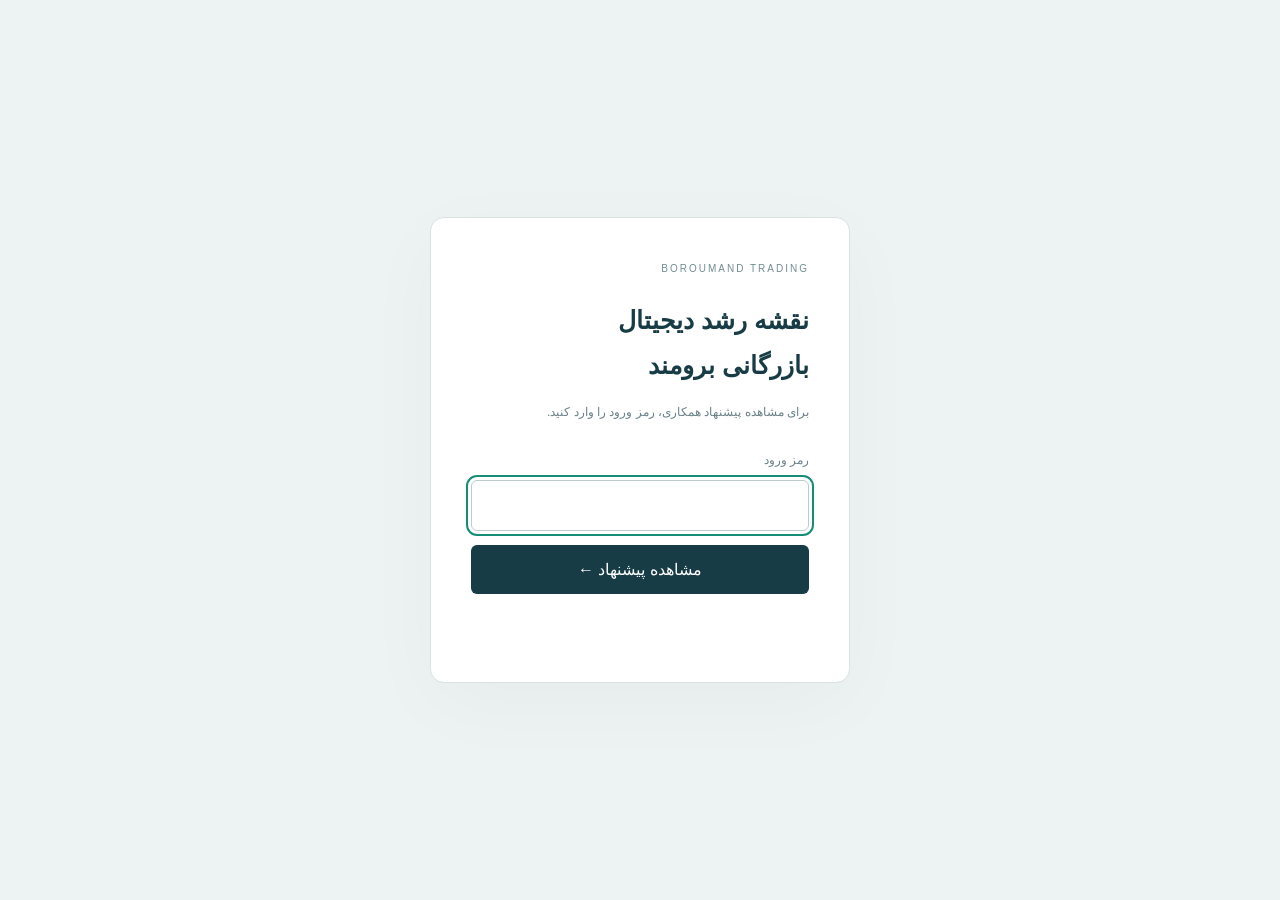
==== docs/index.html @ b9053357 "Add encrypted password gate and GitHub Pages deployment" ====
<!doctype html><html lang="fa" dir="rtl"><head><meta charset="utf-8"><meta name="viewport" content="width=device-width,initial-scale=1"><meta name="robots" content="noindex,nofollow"><title>بازرگانی برومند | ورود به پیشنهاد همکاری</title><style>*{box-sizing:border-box}body{margin:0;min-height:100vh;display:grid;place-items:center;background:#edf2f2;color:#183c45;font-family:Tahoma,sans-serif;padding:24px}main{width:100%;max-width:420px;background:white;border:1px solid #d9e3e2;border-radius:14px;padding:40px;box-shadow:0 20px 80px #173d4608}small{font-size:10px;letter-spacing:2px;color:#728d91}h1{font-size:25px;line-height:1.8;margin:22px 0 10px}p,label{font-size:12px;line-height:2;color:#6a8187}label{display:block;margin-top:24px}input{width:100%;padding:14px;border:1px solid #bacdcc;border-radius:6px;font-size:18px;margin:8px 0 14px;direction:ltr}button{width:100%;border:0;border-radius:6px;padding:15px;background:#183c45;color:#fff;cursor:pointer;font:inherit}button:disabled{opacity:.6}input:focus,button:focus-visible{outline:2px solid #168e77;outline-offset:3px}#status{min-height:24px;color:#ac4a40}</style></head><body><main><small>BOROUMAND TRADING</small><h1>نقشه رشد دیجیتال<br>بازرگانی برومند</h1><p>برای مشاهده پیشنهاد همکاری، رمز ورود را وارد کنید.</p><form id="unlock"><label for="password">رمز ورود</label><input id="password" type="password" autocomplete="current-password" required autofocus><button id="submit" type="submit">مشاهده پیشنهاد ←</button><p id="status" role="status" aria-live="polite"></p></form></main><script>
const D={"salt": "p973LVvqRNOti3WvkDMQfQ==", "iv": "5StfQUFgEdwo+O1J", "cipher": "xjMV6rHjzCgAGnyBcWCimQpVHin5GPHneH10hsoqEMjvxI1EWxDrNWr8yV8MdXMJPT+aR3i2nDiz/oSUmh3xXnS0tMOgGKX3ajbrydG9LNHkXuxavd2iQO1i38t0+Ox0ka2tF0ARqKLXPt4R0PZNpz4wOJDVGIY/IrHJGFaXn5govacQ3OohAm7KU1qvt8OghDTDSh57mqWUBkfvemBO1OCCcyXV2F59vo7f/0xtGIB0+TKT0/ByOW4RD2+GFRiflCGfI8jAjsnrDuX2mDjNrOYXaq8+r71nLuy5oP1ZfsypT6mJpbUrD3gRHFCpcrVN9PFHe6wFTo+c2qm8zoyanyXeP6ru4sEd/zOEjUPRMcaBYGbbs2Q4umDKDdPhTDQvmhriknyeidPnagoGDaOgr+miC+iQv96jxPxC3ss+Sl2PDJexg8IcweRiYRLOMYz3ju4TpdvmHOgmbxuZjWn1BzHYkAjbHd0kj0/zyWxxJI67ej7fYyZbPU+JJocpC33cxUOmi+MPzfruI7hQWN/OOKvCSNp12u4r1OFydwOsFqRv2nONma0KKhdaiCYdluy1U7Fu8BOCl+iS4A1zrEq6QzvNBEsDnKmGXUD1oTsWp0OMvsD9vEbtv70+XIG9FleTl0xxaubS7Js4qGxyn7r8ECWQ2/[base64]/mj7ckhC+MkhXY/rLj536sU2H9MJ2whydZO/hurzYSxC5M3vDQONTZNk6TAY8XLUtIBY3ewvaE3wfg0xDLaPhfVfAwgp1BEd67S9Sab77sKCIsReuk30e/xgvJSoGXV42SGUMs64nAil3xVQoPN5qMKbKtpodp1TDkfsx+AxD77NWIIJuPzBVhV4w4l/rXVC6S1ZgWtkgNmy6VogEPkFbiNKkNu59Ei0RLHuyi+2gFsXrQEwqdgWs6UGlNUFKTyo/5DTAmTNNWRrtQYXeSK5sz3QoBoOb4XKrZP8DxkH3vFR++bib40JAsuVM8PU5Lg4eOKClQFNAG7wgdydN85KBpPw/528FQWUCiV2Gx4PCpCSXmZ5iacfH1TuT5CWIGGVAc0ezkchoXNXhVE3pQ3LstythfLdbnVp84y9h3ESDLIvQzpc8ES485ffZpEkT4zM3i3eOclHEpcbcKfamehjjR/oDJ9a/TePxGmKqh+PZ4f4sYZKcLDM2lCv1BnH/ErZa0s7Q+LhhFsTJl2ZYjUiR4xRnZmai6poumfqhbcCFT4rl3zfZiANSNUzaoFzME9X6+OOoWlru6h4Rf7VXG5LhLqWl6QCY62/qpVKvYdQBYO3KsaWnIvKl///JkaTMqzCaw71dI+ufGK3e2ZgMVvMT+UuXwQOxIZrBLeNAsJiipvAS8oiXf/8LqnpvGxlmYpUhSYxupuaWgAN7LRe0gmCjX54zrknGKyJFAaUeMjqTEhvelAwTeM8c/[base64]/pGruz7wlbz0+ywnrBCtwSs1rsqjbs7ZL6DVRva19QogSmXX1ADRD89bDcFcZ0vDJY1ulgZiQ7MA0kuex+oYIZxXeIhKe/g3SB7QUv3xdPvjCOA1tJBu+S6CnSytsxulxT2QBFIltdqS4/iZsdaOOjqMA//cKNpjoDXjUewl+ft/TDF6ZDgcerMq6jMUxSs8/nQIqF71FWkEfScGCdk+tpRtGCr367fwj+9hnEWUxQYahxADbaOp+ZaDIeoqnSEvFbvsIrx6TM7MZhYiwsfUoq7ln7X7YrnjxMK+RVH5qLO+I4YoTF0U0QHqVg9434LZs+A9YBXbO+6JwokVlkSfRZMN3tHIEFJMTmqcgJOxyRICbauA0U+aCUNAD5bFFVi/g4JFaDwNiXBbZK1JUxSG2nj0/qDyDmPoqiLYta233rVGGtnmEZcEXQz2/O5NEtzZvq4nhLk69Yr51b5ZU897Qa3L7FjdzsPZ/GSdG8yvffcwT2kvqyl7//tcFMo6l4nXww0w2+rVDVFcK817kZ26Qq5UzFAJghQQ4xJWSdpumRal/1QrItqsAwCZ93oT5j4Fnaq3mdzjd6+6G+e1si0PKSIDeTRRZSRr/[base64]/ZLOMsXIoqjQfE54gJ69cEuIUPZZQK+NQPYDmhD6/blMOUf7VfDCdDTMDa0nMhpYRm41CISk/R8pxC6xaYNvoRqhAs7RBkxQnqSTUpEEIkQCBeZl5eOE9cVQvHPK0rrkjlWTrtMJFj8tMTjx2Pvw40ajB2VR0zB9lNxmTCaExkIrZ/+5a6jEqpfCTTFtkW7XzfngsoMIOY9gXhDGVL6WdykBq+dlufw2gu3tUAFFRC+xEeLoqoNkt1Z8wegeDFntog2rJhQqzaEhSbNzkcq+KKbqYC8mRLEnocMzBLzwYLQQ35XpJggFlbBv1qVIzK7m7IayEzv/Brfyjo38TUOq9hMFzyJD18Hacf0EhUwU4rO1zz4meXoxfFBw/xXGm/jo4wUcau5cPIHRDS5OLWoLVk5J2KRrjRA32All8oNP2Acs6E63l2PZx9YmzLQmsOM2TJA65/[base64]/HilVybww1EhjeFeH7y3WZCxVrKBLzZ9/Khimm9y/fMhyPHvbCMWjVDeQ78Ns5rT2pRsLO8IzA38XcpEB8/[base64]/[base64]/VXUTwH8392rBbcGcAY01S7PbYN1oWBVNb/95HPANG8pOUIJeF7Z05pONcon8L4QpjEz/[base64]/CH98uRUijMWurXg7B2fCsQJTS1SEHsiGQfKckSe+QbJWCCwn4wymUDoguYQ89Rihm5Hqm3bXZGjiOUdGloHqR+XfSM3D6OfmrDB4vPwrA/l8F4mHw/1LTKhUMZR7G0XS6cUlFSgUqVBR4hQ3fa8IDRCV7ECVFb9h5cf3iV7OmrMiWbhjwsK+ilkARNA/y6x9paXnhfghij6dssGLZ9IK/pex/7FDbRGIHm3zOgdiYIdIFWFVqmg2LrlOQPn3yni18zugMV9jmcQeRUWuRSSGMkfkXofNC00JytmWxqYpsxmFsF8KHKvFY5w93C9inuxhJ11xE0pghnxzLpkcDCwDeZqqCol77bQvxq5zhhZ/OmDfws/nU1WgNaSPv+PSGYCUC2yPN6x0R9Y+3MK1VJJ+QQZGq0fGBnnDBnESu2XJC7yb9OHPHqHRmHg0da1vBrqWsS46bhSv0PAdZXcMjk8vD2GrM2b3rLxwhqKRYpn5v2y5m0vResrIzlXrpTJgix7s+h46bxRVHCaQtWv/bOiU9XU8OgwqV/MCFB5FJV3CrXhOATXUUfTPcMQH+eW9zdvEIhMSNGKefTph65GCJIVAZwG7wt/PyuHu5AsH24reyBjl3jqIekRKy255rZyT0mS/rDJDc4/mUMV2smMs1qZ2w2xUhOtpWpOt0ArUeOkDfcvJiWlpBOQ+83vHwy3zORJCJYN7UPycxfTDIrKuGXXtM15muXCvwY9BGCdOzQhRLW8mFnDVUcJOAsh2BnCEC3K0vVX5gPjda4CG11bloGCwu83sbXuvCo53ZTe9mirjEMTisefEzKL/h5l1IgpexgsunvhWbijZxPttv4xOiD3OUAOzuHUdCEYCJQeb/ADOzN8GENc9XXL068EpAExbquLnO17nDP0/giiAuXz6HP/4XgSBOd1qPUTrJy4LnpsQjld3RhW/v+pQOU9CvVlRFB/ElBcvp89g0InT49yAQW+ezQ33nKeWQbcK7kVRuOIJ3xpx/L+wMAS0WeunnXv5jQDsD2ksD2WbsbT5Xn23AvLGxVkZeLoqv3OLc1BExoUx0QJzIrPnDn5dy5/k1quMs0fAs5XTYg/rfi+iLbCvOpShI30BjYFQlDD5Mv8Fg9i/I2JktL3PEqvV2T+Yx5tB4o6CKYfM6CRSWN0DU+TOFuqrZBezYgxUXw7ity54YhRGbRbj2Sk4sCQIQdLMSJU6inTxBidFJHq+ed0VUDf74f5GoOWj+fvIRz8PiXMR7aSsswqQ/zLoGwOUdt9/YOCaWTOVQ3k7XDHjxR2mReNygi7qWQt38XCYV9K/hztYNTjaEJKfnQJ/n+jbGEjyb2jQcVbvX/FOw6OJIQLfWPDrkHTF132L8nQAvM8KYkI6MVusWi8T+tkZ7MYynRWBrPFeUU6x764SvbdXW09Co9Xh+g/HGErQ2wW3gIlNxIa0vfiek9g33L0GlrIVlrXhDDNhjMOq3xOVl+hmQEfPYpXUoDJ+wD76BcvoDxmUaOifmhQdF4ypp0bIrPL881UvTQuJTTComqFwN6DB/SVeB6r4hYWd/3NdSroPTOnm1TMR/Q0/lniHQgBa98wgSBddZkQPdtxq5xAVl7JCiE+rn/v7ckV3o7Kz9F+REeUicUVnIq/5joHwxb3qXFp7cL+F55Cw5NB4RA0H4nlCNifCo3XcsLDREmpQLihyaAIJOWUjJqpBfaIinuiUr2StEPmPWlgJbyFk+EOx8EWhmHS8WDQvLyG2XISmcBlW6XQ/[base64]/QA+UqAc4D11fBl0k72i9IWx1ke0sIVURSj0qxUBY6LrpGKfX8fA3jTI1FBH5Eh/HazkFq01e62vH5SNh6XMNiOAlBfIrA8mqsKv/Pzwkn9dVsJVAmi83luW5fw+/ru5/OTw7wt1ts9l2b78Sh7SX/TEbe/lxUL9b9hKQuLs922J7k+hV0lBYAErsIMsz+36P/[base64]/wXR1yWXSLP9UEJEi9YU+HBWMjOvBkz0nR+F2aZHvEjfm0E9rJ2wLmSNxcDG6r82jTNgJxXlbtw6gJAWFDntbmmhXTEbQKNK/[base64]/eV1bDG3ocugiCVWBW9iSoc6QpjA09eTMDc/[base64]/EfVPYawgBiAKqjD0y3nF7zCBdKmNx+0nWn6iwf6z9tqNBEMoqUlpryCAjfjOe1A64o7xkV4CExIvH8eVTBPZCLmDXtaVP6EWTfisN6VLo67VhM8B+lvN1UckYBO45ukp98QBZKzJH8zX8BZNd1cYpGLgKB1NyFLwBliHAUKbDEslV9KISTgp24Uhjt/zj2QWHPYHHQVQiQhjHGUaI10wkG/+HjKdUqmM/6IoH5oExbQMBEZVzzQzYNah3ibQa4iWq2XkyHyrC3rpQCg+uMKBePkybqlTSSrxhQHMzh6/Gry9rTmlN40SJx0H9j5PzUfjbupIoMjWeRSlWJIYP0Uo3iBH/pywwHQMJVK9IlqyI/JcQVnn9fUK5fcozS1U+0lxGFDE0KVIAZ2EpUesyBdAjZ9Co8v1X8g8JoB7K8c9mx79yifNGZrTIlbYdEczLQltZjGwqhnf9ViFMJYD45+A/7t0D4ixc7yLdQfx7SOnMnitGsN5pDIgbJnpSc7eA1obVNMYAKMIPWdzAdwflIYZFr2FhmlDBhKs9ScRXnpiDTtqGD4t2wo0riKLPVVOU7YxhWMrQJ2TYMuVCSY8/6gVHBPiGUZpqlVKMWMkUMRCw8MV302mYQ95DNcIQ/PckEPgtT9jwhloY3/d4NBTJCZsceCEnsdANIX6Wx1LT+8sguOVh4mme8fkgeADwW15tANgfEk09rrgIKm55/dw8vpEXsCYYd2UtEbsXPhiJ7ElX1Ni05t8GNQFPRg8ZrXUTqoLypQAYpUmGY/u3sTAd78tlik4xEA7gvIK30tpnCkl1Z10/[base64]/xc3sJzVhwqnUxWi/6cfWVhOyAHeRUDZnQwN/G00LTN1TCrbABrYZIsXUtRnC7lIanP2z4AnnVJMbwhv/6aop2RoyfJu51CprWkz9YB0BwWCbrRpO/mwCM/sB0df1j/XwyTlYNSNN8OR7V7y6ojt8zwHcr10acCPaOxrUmo0d6K0zt5uBFX5Mbw4TOTJYHJbo5BF1qv0iiGYl0Y1tdBhTa//ulHbHBV/EnH/oyiBOgOpRkKm2CCyDo4eNIrvOog7qTN6//kEudUVK4qYVHYO1a07/Da3zx+GX0IM1iZPfMzqIcvykdDApGAssJIQiM9OXUgmqDcKFzyXvsdEvLkR3v90PAeMyEiUt8lfN0vuE6W5ponxMiA6Lo5/Soy3LvtDNeCXF4w3DkF/9mDOVLHFeRofQZwvdN9ybhLIHHog36ji1XAGLbG29Gq/tgjGDNuwQQETEZnSIr4ZS5NOImzNtOIF0ApXfcb38tGtdjrYX9HA79/jTw2d85K8M8UOlmwmbk2cOoPIpgEH6UgttMzMhkQNlIspVUkZ9yQ0cALGQpKnMayGXj1Vf4EKcTiDJkiz/iJ4EQUCylzsmZByK//L5BMDNj0RC1V89FOCCN8P3qKJOEOhnvSJM1B49pT8DRfKM/YEJWePU8u0e/6yUSGvdksMnjdP7hJDCF4dLxQtAQBkGe93kDKkWm6BWJ0EkiOGKJsTLVhg9BzWc+VSy3ocrKtozUEqpAJECZtDpL6UHBPUoum42YDyfGqWKo9EK1s+lwOmjHVmF3Qwsndl5iqAqJQY23DTo39xIng4s8fqtwIPs75OPJ/QhqUR03bLa9+Mgy4vGWBx/[base64]/hzpIplIgNazqU8vn2HXnMpz4lDJuLzL3bU3CTuezTcjvjzxAV/0+ou6OXW28Ug+gdHcqk3WXotezvvParHGDaVy2h5EAoE/cQc61HDgRH621pE42V2sssQhfZ6zYuA5Az1lB27XFC37RS67YEI34GSlOGgm0JcMzxqbB3JZB4W3Ejk3pYQ2+9EW45MmYuaGKAEuS1md+mkgoppxekMjUG+Zap6tanyp2tXGor7HJxbZj/nECEEs81hQ/L+K5UuCnrWZS6rNJ9Tqa73SqlQhYat1bqDM33McjoPqlCaKeFagJ398UjXkOOWxCzXPKckC7LM4ZyFr7cS263M9LiJ1zFM9A3K1uTh2hBxB4+E9UtgwEA6xjpbEKb+GDoouaGGDBvun9828W7PZ7UdWWlod+vCp6adTSU5KYQgsinIlf6b7LJ4r76jkXE/lcBV0W4kbEHjO+MtUWrIV77GQos3WRABRoozsCv3WJLWAj8QrgAx4MFdoppXPAgNqrw8tniHujwbIphCTZejaPnmnCnUcCgzRAF93uXMgNaTct3lKGok/bhgyEH5XLJnB3GnlqWjIzo8Gm51Z2nuwe2wC0sWwkWgh7o01q6Rvy+kSkOXuA/SRY5ed1w1/[base64]//ZHiIxaXGuWnqOswHZVpvqruudju2Pl4Gj9BVyc94zg8Rwgowg0AvSbYPbN3ALhJoRz+vkw6fD/RCS378lcbCvJH9DqFGYTdOok8dxpHrkNnZDwauxbG/6Uv1Sxi8DgZC6qbuP9FCG/andWuQSg7tQFUzMlkthQWqqQ1Zs8v1b3jQd3WWQezKpqB8yQTx3ObTcRjVd9hUtCyLAnq+Y4rEjXVExu8OEJWRZO4ZAjDcfkGwS87/Mv80TuMnykNF0oxgIoQZZmBLljXyKRNr4j+FmMk4LOHDDhYg4z//4E72AjcEl1SSbmmNFt6On48uRJIW7C484tYpsZwP4SVf7BgeYKrunE0MjWRhO4X655hhpgByEDOTsFf64uCPNyC6rz+VnWxkmx0wCl0G/8yx5T1XVrGhRrqCzNY4skVq20NKFPzGEZ657Dh7JeX7AMmS9v4tGd/qolfcUE/KBzUg3hn5Nkrbl50UaS9E8xZK7dd3ATFPPswV39X0oWDzoVjzWcChSCeQyoZCQjgHmXUPIpLNZQ+648yqhpKNb4rIepU8PhJ5cHkea6Xds9bLe6l6aGLySyFyaAHgJ5K/kaCxX+chMU0Au3kiQ2YjVoyneqq9YXrWeftJAbt0rXm5DzI3c14NiR6o5YwquARj5YGLjy1tNL/OxuQw5zQDclDH3fvb/G+hJYcys440hINSgsFdiYWpx01fwKX2VHWFo8MhXFdA7/C2oIN2sXSuzXsIDe0/L2CHMBz9OjSx8yAXbxbpGEVmj622ihFHR7SuWVryheeZPy3XXPNRiv3/Yp2j+7pzRbKuz0O2TAmAtfon60joLr7B4OwTC+N986XQFDG2qUB5GxNW9kF8DJ+Je6AyqPO4b0K7/aixmOh0urOaT91DNLwm3toeb4lXmkwc4KDyKlbsCQxcRWua+NcpuJr0Q0jbBIMeAKz71EZTu1ZGvfiFo70b+VYiUigUeqsLTTEvB4D56uo1mXrqBaE8e5JxUIjWoKHAFaa261O5+/lKumn8l9f2soXbd11okrl4UYlnl2IYA/CybsigNRH8OFyiuHcvgoXOmXepqpyY+rqRwCcqZaOwTCJEK51GwWfzEFVLN4IYvCj/y7KIIItJkV8sgCKpoFDIjWz/rnPzjpuDPJlJ25ctNqE5hzYL4c2MdLt8Qi4TXi5fEeSF0hAhP8/NvHbFVNHm5YYwRwG4MvR1W8T/0JNvZQVx6xBbY+49v8JWxXil78DFGynkUfRWttzcsetal+7WiJ+c577VZ974QCY9W5zVhlhzNpTRnLYISKOTGpf7DpGMK3YD++yd3ZfmgxxOkw0wEcoFaYVILSimBMatVf5kyfuP0xKUk6QCJs38aZLn1YoUDDW69Qg74iDVAp8sKMhzXsdZ4LNEKYMG/xOPqkLbnfxqxxc55i2mXdxiB+0GfyKFwzVxziFYQmMiic7HBYTwITanT3eV47KYNDT+FmYDIeVtsFp0vscdfA03mAfuvsvSwcf0itoCITjRLFagpur6PokWi5UTZJUrY0e2eU+1BLTwlOq5WvjaksTQSIAyMKQN4M5LcLc4YZ2eb+f4m785Gg2/[base64]/ekghJWOMMouFebtSoCi/I+SuC2MrZ2uxk1Ash6oQ60f1TMSZ5TfGL3pcewox0+lpnUG3wp1wBOaUgVKS3m9RUxwA2Rv/cV3iXapNYVOJlh6pPzgS/lh4Fqvzx8ndq82OGm3vjC9DfXrhVCneAeFWvNbHe4N8eHWWAgauNfFaBaG0bnqynry4HPqByTSW8bAQ8B7cvGWilhCnAl9xLxeU8PWFdE/ODrBCdLI6I7XYptNTk4McdzNJG+LQRxYrOvaRBb7KBA8iMG0OQF89H95x8ZwDuonkPsYRQ31L6+mneVMMRppAN2QImYxHrVYNK1vlfZ6eItCu2P+2y6PRu/Au5HrDQ+E7P2/cgwdrWZyJAJuzXMYMVPJeLiFg1TWnHOqjvvduCtikA47640niOnp48HmoONIqIECQ6+Vn7l1b83tQPDVuc3lDb0etDM03bM0NBtmzThZIe2asRMtYDlK7k11gNw3I7I4EYPis8tn7u9LN+myn4xzE/jl17sQIv/Lg+W7eSIBanvYZYJuUSHFADxeYCymQZqiwJcnZrnRmOr48B+1AD3q2WmwW0jZ+ILlZTUN37++qo3t2TSj8cq8G0T/cFHkXmjbMyCK4UNctCHVBUl3SawkxOrUmDzOv6gDCrUAW5WdhLLeGTmNB6YsvsEOjcfGqPkgD/1EBfTNQ2iOFQN3+Y6NbA9637ciPu8EPLI0nBfOu9ByvoXwXu235XEA6xMzxG1rI0HQTkdrmvbnQrWpQL9mh6diVjKLYRZkIwMYKDzLTJANowHNG1xwE9/OCmi/4F8+FpOHGW3HpV5/pINVyD49JSvMo8hgJ4xpwTsEju2M61kskT0EsJJVOOMKBHzEbVD424yRijsJXkz4zfsLgmgzyNIV3zc5gPzrWvsSPH+9d29RnE4Jzpw2q82sQqIuRRClyrnS6G/+NVenUTa20uh/oYnsSvZYXUs6j9CHQJ/24Vlwu+0vBtRoY4SONDNzkMk5TfUkCsV6q/5+fRgbWiPVjzUCfwjKvN0+NDhKWDi7lnBnTOVp51bZGBbw4Y4Ut9WK639Yu5U57FfwtkWhtiuv/e6gVTa1v/7jIMyepHojBWZTc1IK8WSHWUHh7CMv4M5cmvGa7RubV5c5HmBe2IvYm6WEZBpnxtrWrig+NSy1+Zu2pxiAmix4dDpHNIPoVFW7rURjpDSIP2ZJsqaRQfVSSI2E/6cDZk3g1bVpYzLGQXlBiwgktFTmu7Z08BbHHjCNo5rcX84bzCpwjTAQ6ibIR6u/sI+E+F60OlhSuaxtkbKb0KfLTC0EZykZFwtDAUJifr3MUkbfBx6WfPjwul8BNrU1PyxtxudYCVtrMiU1KxVO1dD4GGU4vsC/VNpzVWJQgsG47tYghODnvr8FrAMUE1rrjBDGkfd9qRuoH5nPz81cvzOVsvPgwbN4Om/eRhaPHd0sehKdU3McaLZo2bg3Pa3ZdPddJwdxxyOSmBsl+Ib4kJSpdRiQBZOq5DZUuZx+2g+2XminSHb3zfPNElTV2zXlJO2erOJUYtDDzkidkd+pgkpcEJekJd5bJ0nTT/zxM+OZtQYMXEDTnqiNyM+EQHXARjaUaDThJ8rVZxeWyFxeuOsEe0tT/FCU2wd63CFmSH3XrOfLhsfFGnQfuoxcSHZxGdQRNfhAQ6ZleJQrbq7ROaQPrHYak+xt9VDnuJ/pI6Ga2GXoYrOSBihoEyAFZgoQrTWJC8xGdATjAXi+8j7zPkJdnbftWrO6Iu3TDPSflvHhriRU30bzOh2zaLVcpEORdMdKy6RAM6zKQ6bHND/WYR5UzMP1qrifbOx9hqxTe9liPySrNPYL7CK88G4ySESiSoJPopWw4XqYwwvzvISXRec/EJCQ2pdEpx8qoaQ+ZqVrWgxv4C1L0XmHD9KeHhwH4EfXgBx1s0Z/fjTBlzBQqtdN3nLF36aYkwfanECnKHwO3pnZfpkcCF395VeDYhfoKn0uh7Vp/4q5YFmHoATXo/O14XKniNKA2IGqKwWQgi3jFi7nHWP9/AcKo9OEnUfAuduVWCC0jH4N1GwJ1GN//AHXeShGehZHHeJ1UTBuQgmZT+O+09twD32lPOWv5eMJmR21Umb5cAAZgJmBOkY0q/gR7T8Bqzs8zfgIYQxKNQIFOk9rjfKPiz1um0xWf0Vn7OuqIjAIt6oKtZ8fzvMdUqppN9OkAhEb5wMcJ3wU/+Cy8L7zXYapjXJRESR4Z6rleXkZwdtnJHmvy6TTJKgXmZ8dYE0jSo5uv2I7FJEVGMW7RHzv2k2LZ7pAAMv3aZnp+kHKnR+1Spkor4Blvz37pvORSj/[base64]/gjZoh2LYdv5lBXM2GKAK9cuHYK85eMyQfKei4Em8Fs98YKKssAAPRzTix0CGZv59Nh2sa8W6f0IUK7/2ElkagL4RfQ6bIdt9mff3i+Iqn316OcaNdND5WdrS1te10oscE//TO6jGMUEEOzBdw2kS/TSgXRSDT1DES2yDPzOSOlpQA+jq253PpQ3P1JPRr8DluM7b0g0iTMhfbZp+TOBlNKB5aRsl+hZS8GS/5ACySyg7U8PIdXikY6E0205MLQmt8Tdfc18vk/rxZyLFSkAVWZoBxr7O3jfZkbVmWa19FMB1bZUThPbzsY35OEjj07lJgqUpA8ylydTvYtgzrpMZ+bfnVWsxMHs0dV1vfD1ui/highWJQEVW8L+BoRt6Pyud57iFYCpXgwH9SYnnOABnbEj+wExd1vZ1/BsW2Mc3vUWu16ShU6mSzEYDjSolQeRKKe/zj70hX50+gjTwo/zbV028hUMzsU5fujB+aNngL6SCwa9pA2w0USbMvc/febQky/N6SaJIrzQwhO6s804tM0an/13s+E5PYGC1tjtGmDkoQ9XDhm64iJntgYDLGJtOYoIgmaWXvOuLwhosZTiQJx8PlwSvz0hFTw5PjarU0UCIdprXaq/Qq7yxcpgDe4qRiJm7pXI7AwixKJxPefIekD3NZ7FGyYmjSFscK1bHgwgvKULWsUTAkqQ/YOkzTrpHMmOstZ7D+7jNpDtyyqMKYn4c5ueW8ZS5bXnFV3BpNvYoK5vK84Fr40drV4Q0ElZVn8zIgMtXh6tuZADsvo17Br2pLZHDThNj46tthxFlZ8gkB3eSbnk6/Smz1aQcAryF5DOAG0pEHF1bhazFX6WcCXkY/xFDEVQ5sgu0ZyaOg8JVmw4d4eHgGSWAeckMbNrQHD2ObPi2kk2ebxw7MZzHLpZX97q7ZTu4OeT99k8cCb+bkUIgEhxEXimqkzg+JqoPyaT2XwTBeq3ZS1nFqKkrt+/XZnNwbA2+ugcQhN9oxeRIHLc4w0kWrU/0YkraadGbvzt5I/leIHk3OYMCwaPqUC/w7aszU1fOUkSjkU3znLDTKE78e4KWT/F7QN/pI++snR/8gQfPVhw6Zsl7mQ4Y7xy5ms9FixWG2F166liKk5CyO6flKmHOfZhZJo5n3WvfVHNJxfh+W3XkdlgHo5+dPs5wOgA874soZIAAuG26FyCDAfohwqY/RtcmxuFu6VCVM49sYU5m8n3iQCaOarK2VZOyY+K+D2j1m+w0po0ZmjUiticKu/Z/Sy1bc+Qx9/eN/cAeroBiAn9N1FcWJTQ8L7wETVcUIUSZC+PGe/s0jzSGiV8qUFJklwybSLP5FKDmL+YsLHAQTUEoR5vjAeFYNfOrPgJIIHlHFnQz3F04A5Ybv91Qe078EF4JTpjEfyAXKPtLEDI9xXwliLpWMOAxTJdDqdD14kE42/Mh2oGcN4FaE2V55C9mVhh7q48c0Fb3oss1qQyQ0qxZAnj+R3C7P6cBFp9NZf9xf/9jhrXNUPZNSPBSGPNrrPBs94qpnvtKhLw6poNvYOoxbF08v9pJNdUq/2aXUBgtZoceiqEgvl8ZHKpagjjb9Gj3qS024aIuzzSWyDTKxDF3DXYvDOuww014jV2VE/duHSn/wLAduz7KcnVe/rdycNEcf3JHx7JXPdB+p7/HCoIw71+RZRvvYLCf25t8h4v++so9gfpY1wIQtrtFx1DkE39ViJKK6vRtWyVZmpnoRezX6K+xbEJGQr0Dh5QEEbkbBH4R2z5uhkV7CaPU9QXHvR3WbPNIpUxD1JHncmw5KPw5aQlkGGTPuNSz8MoemFsdgEBmNaAjMVe1NRjh/IHKv3zHrJbzSNLYkdgebaXnq4s0FAnyyEv/xSEam/cIwxkicRe/LphWI62kH5quSsSVuc/Ou5GVuGvuWY9gFIGP5fRIMEUWpcJ0TjPgif+EM/QufnEMWz5QthwBB+9GCzy9P/Iksf1FVTHVniMHZhI01bPGVo3yXpfckfJICMXTCmTwYoFsrmQhDdDC2VLBpj3o3/zC5OyuxbbF1nKQ3CDcVrZ+psJd9i2uyIrnIMSOeVzKn6XqG0ZdFu+WYy6EdzQra/Dox919gpLSJyhVB3joeJNsLgfkxkIWijap8e0ptlJSnGdDzrm7h++fvGHaOJrZQfQRVWEyWAgJ/37q8M4gQBAM/CYUzSrBijiOVmD/14wf1hg6Fy1a+JcYDbDwYNIPUQV1XqEz8UvGp4Xp/X3UZqh63VULkWLc6ZHWEkUROOXJY811XW58vaalQ5PIKTcrT04bmGfctjP/p9JsYd76gG68HKrvX8eN5dCEbj5jlR7kZZft0AFIjmR+bRS3/fMICvK9rYCno2FdijMsctT0saVnYNbnJ+OyWwMyHT9Dd+r/efxPZgL+vF5Al90BgbAIwJeSWNz6Vl1yxudHi6dJssuA7dmyJ+bc1FOlT99crekVdHJghf86bHWPyS9YIB2J1QQYdx77whNfjUW02+r0vWqY/QSfQYHE3AWsT9AJ38N9UpswlO3wEl6iGXQ5htldfgimGx6WabwmPNshuWTuG3ePcvVD++7UNSBzQwQu+FRFBjohGHD/ozyueuvSMo7L4R7OC86vluK+3/cE0bK6T3ajQfBLCh49+GeUA8w2VLOZmkSQMDq6PGZES2ytJ5Qw/k80pWI6gL1jqeL+fVTQzWBhIXp3tJSe+mxsFOm6pf5MxFTLNDDf/[base64]/rp+1kt6Quw9ZSiLXi1z1Waw4rWTgY9HVvbT4bllg46MudtfRTG40jdKQA5D78TnmNVEIs0amxceUnfBykbR7cxMZrd0Win5uZm3K8OGw5ZLftJ3ddBQ7utOemt7OBLj6gCY9+vLER2GO7X4PLZ1f/jnrVy9ZcQe9BP1tOAJqI3Ubgj+u2WTIimPUmw8xgaweKKnwxYEK9pBNxR7C2CZO/UOWZ8NvumAVE05d2IIZkYrHqk0s22zIL1amnyTA3rHt6YPhYiFqvilvRevWOmdQDJGTAIYz3fw0rn5Vr8bJkj5VItGQTaXgyUIUqEG00m6ggIA0F/qQN2sVztG21Qs293vad9Wm16q6xthR2/N+MKATki2TgO4kNA81jj2OM6L6whru2VlHWoILsR4nBR4jrRFbJWOrXDYkFFTHRRwD+e1yZFUDpsfdOuwTdcR22kDfq9U3DW9gz8xUzL49gPpAfPjow+3W/CGlhrRyBwW6qcq6sQOHgdO3PkU53482V5bfzJhjsr0T9WzB7MXTvz6U8RaYPmado7VzJSmYLXNp1YOurKHFPtFRzhcXm1v4er3Wwty6bhbgabsHjJZr1ZvlDDFy6ZvEDLVHsMC7wMyo9hp2PURPzsBGYDU27YnNeDSzpFqAXpI+sMvf9xa99BokvrKXus/k8gTBuxyFw/T14A4O806pLY88yIUJL5l4wAhVVF6N3iPjr1tu0rsNB3F3TiI3zoAvlNnkU0hpLgCEpHFTPAHu7cNcStxFvda28OlVeEEK4omllzjKQzV+eb3gzSSDej8k9yb5R83dQmZkjlf915f7MbLygepVxt5WAAw3B2LE2yen8l3GPh8p8sj4hqC6MIZZPuzZuLUyfYh2/fx5R4XVsJXy60ARhlejtSqicXMkhFxnd6HxRZPLqBnaMS2piag3UW3wxWmvDNqsXbpUMJ76kG13Yx4W7HD/daDhrTV8kQx7nZxbtq+OcnaUOlwJ7YbJo/bDhjhPcdsHqko76H4r8VVCzGNCvxH0fdKo579OMCdfaZRXhkjnrfDbB0N1EfG3/Hk81wXHyQ7zA2+Nl6f1Xiq9zuWd6GMFZFS3MD5JYdzvjpsXTOxpwEEBE5DgsmyX06YLhdPW85dsGUkMJG4rkxYfMavcBcYrCRZ6DC0jKA2EKgNNODjUGOi9QKmplHfYCUtLc5ypAy/5pg3CI4SL+o5dZWMy+xc6jW4L5sbeRPCgGu30oPUAn5nDBg58M3IVoCiZuBK/9zZvLphJer9SowHqptwF8olwcE6nMCOuoXFNKwVcqh+UXkKjCKSqcsRuBJrAJGS47oKU9dX9vd1ZcEZx/uOJFc26d858SoRaSPKhDkc3bg67Igu+9g9w6SPEYChfi/1HR0fupJyuDbJBBNcS8MrQnU7KUnR4u6/ek1rcWxcY5mh7IPz/[base64]/AJxSOTn3kQzdKJ6X7r2yfqFPZB8lkjcJc0XDMhuV/144xNPRgE6dYLC2HOVS2p6PGW+HqXU+A4W9MpwZidkc8Ttcyh3G5xx0MdN+kVolDm1wIW1eYFcPS5eoRD66g2N0kxAvQxaQhSH8KWWu0d32L6GmYyqD8aUnQ3LuX9+QsLEEWK4hO+eE5NniCFZJaJ/XSjiMz6x8BfWdOv4QXWD/hgFsewKLh24nQQmin1FNTTHU4ENxbtVXX64XFTS9gHYs5Z5ZHkPhbmdpWBxn6FCGweO48GvtmN5ZlRBURN8x6zGzuXUXoS0BX5OHStZzYKIZfVrNPU2kvPqwsUKDB+PYvjjiGodbThUuQWd/XlvRf69PxvB1VAkzHqYJgvXlWKpR/q7GyGJL37UMNvfizmStUWvmC4Hbi7fZuCBfZtfLZ40zsHc6I/9f0GFq0Wy5NcCXEH4K1amOIeJ1iy7SDKq2ZOEbb7KQ2k+p0QH9iAcKChXNb9/jrysFnMarpSA1T7788+t8BHwBfmG03PT7lIMX8U57Z1fmvVMQaeWgK/PhUKkINooIphRYnaVSL2oOIHL4Il5pMJzdI8lYzI7QpaWge8tixCOk0MMY8B/KI2xhfFDjcYh2wHVhsqhRpYFRlV8U5ipGpKZg5Hpipj5rSDr6IdkEnpxv7TCFU9vaOVS0J8St/o+XnLZNTWC7pP3Z/OEzA3/+mDKDN9s9IHV2jkBN58VRllazusgarsVF6PEbL/2Ey1R5OhL1pbFTIby6joHtawoFtz0Z6PaAUnSKUvuVDm92M0r3xezUg/UOW8pgFOlUI3cnDAOOwGTjb0eoiqqEJk10naXxSCWigt3C/[base64]/CWUnlEfSxUb8Y2uqgrM6POY2G7NXwJwhPW84xai2msOCUcacEhOaU+CTVR/xy8sVN/DCqfbJX4aAlyLwuV6KCYycppHghr+BlAO5uo5nptNlPafHUHmymsWHg/d0sRh9OsuDvyWK5ZCYxum7ITxevfL2RWFVVi3b8MaFNcBYZLGZuPI+IDboKAzWa5+jyPTEZFf0S8HDqGz3GqQ9+0XJruVtDdVYIZSMlp543O99Yv4pqgyPdbH+AnW5DU4KihDH/GOlRuSaBMNwjMdxVtd6xbtNBD8+CoPON70QG13z/JizGr7Od68e4BUBKcEwLMH7KnsBDThbIphyRBWO49Jz/ZSx59Wx7hWJDBw+na9iO/vULvkTIH3erPhho46KoAqz+aUMaDc1wZNTxVQKNkihQepzdvPftD/PbMuyKTGloygyw6+/PYLvIctT3WMo+5syKZQ9CSo75uDa0KxRSKwKlfZZHsMp7nrs42SGb9JhmkOebbEaMyNwuI/5k93ld+U0CnaTD5g3Ka9RzNb7ybEKDeAJWL9hx27NtqftkTJsijxO99RKAuatB/UHpb/3xxWyW+CguHAM4YdRilZSTqs1V95qoR1tyUGiry+2tK1mwYNu/SxWGrfsHLbPIujsloVjVwUS/a7Nfc6BTPhYEGgLZnXBrW92IK/PAwBa2AYsQ2PxCqNXYxvZHLWz5BP/NwdpRkLyh9pfipXsQ9n1n28jpEcJ42yhZ6ArwSJAqu9X1mPMmD4XOePnE8x9766+sYl52kNQILEFlEOTqkPEnxrXFiBxHVA+DUYRLog2j/7W8euCGNQ10vNKeV9PLzbF4zDx4frAtGs3NymLXRrT56dwvLp3S3yX0zXP/7GJ/ELMv0teBLpcyvYFlthy6+m36qHLMP79T8JatSGfJoYfGE3bQQS2wjqfg58WKxhnbTxm9IXx48ZzUzYqnY3zi0LitKdg233J5J8zrp8VLXuRIMq95Mv1vl/mU9HIEbphyFE1eJfIC/KwrifHwzX9ELSTFqlcIfnZSWEEe0bp1JLBSeeMYoc1/EhnX/2BqxNtfYH6t0QEKzMlyYRaNzhcx+gZ/JDPmOp/e1s/fkI8wIXcfxu2HjthXnn/mfi6Qp5YoH/zWQ8+idHRg87XDmRJmiJgLEoEghg/vVNaCGcFVTxuDEnuaeZhqYMsF5pTIB9dNKDfK4oDGdt/8mZQzBoX1k4TVxbheiNSxSk52BFWIH0hQOO9JtfFw6kyhNueSL89lbjpV4TU7X/N5uc3fFZwlCTPJ65jONoBQQhGM1VXA3FQVGjHwah61SSr+xenxEVFEgcoFGscsiww/NkKxwnSkkFqISdsLm/OLUXlaF++H9UfUXPLxGho3MyAt1GQ7YzsH4ZfWe5TbtnI7nhpGXNjjiRYV46/ZL2SSsKCGp4O2+ix88in6a22dLJY0EesUOl/1uV9gSp7wiuDxNBhRnJYnIOuEQCLlOQ5zOqrp/BIXSLKurgwgqqxhiJtITbHcQNkvPwqVfGU1NQ6u3/Tm/G7uTTgJLTdrHXwXlRWK17hxABmh0Bx8ebBuXqycZZEd0RGMWL9KH8q3m/fuxjJWETDrhVw/bqcBHS1iHrFOg1uLcYoQ9H4y4XZZy1FkL8b46fqPIWzqiEHbuVqz/EjxZ+pthNfWndyE7SD070X/U6uubHkaPIukez5IRPlXPPM8OqDtatUWKf1G8RXT/+m6i+627cE5OcZtTV85QbHksoNTo8PvFzPgxvy9YgMbS8vgqqkEdV/JxX7MZ52qzWlHhDHB77jX585US8KafsstNccDHvE0z/QCi6nNFWQ1/[base64]/hpfL0/NlmfrObWLcw9a3DCZlGyTTrWi6k8DMv0qKwDqIbHGitWsTOKvQnzXA04qFcKU7oV6ySFSLjJWjsFXTC9Ik3PodJJ8f9lPItLNtr4jhVtpo7SNYkXGCtJmxxJnAjV/vtEDI1gT0fDHRLqZn2XCmxfXHN9v0KcUbXGk0GhQ1eCA7xb9CKvYXrtn6p/BkosLXC4m4DQojeAXqsUi/xLipZjvQ98g7f2drDfb1NH9rfY9aG8shx6U5NZ1M4sAOr42tCARrwLwpUdtw4LonascDIvg2/epupo7Xb3NeIqlUCz4Fx53NQa9uYj+wUrsk/RwyGmBLGSUdr9nsur4srKYZNi4YO7HA2hlOY7p/h1XjEbrl56D/j/AmPCzKMBaYREqnjRgZ8Gyc/B1SdfYPNdbkgq2tOhd2XsAOhs3L1XmoKAVRk2AALzHl3jwCNh5VmUhXpH17yoTB7sZR1440zMmmdXwq4bNUS8nCCHMRJKp89dxZu/LLyMEjTOgpH+Qv9JEfAKOFttryLBCP/pBbaev/WCKLL0ib3TbGHXiov+x5hLTs0VVawwqww3/rbuAVVtEYZQ6HxowfqwKeZ6I0C01CFd4MIqmFhyvXZsyHATnXAd93SOSdz0x+ZBORxMc2VUysKSX4izB0QKLOBiWwsNyfKPCq2nOxGcc2azzTqa0mX20VLK+mTb3DZsuijAGCO131fcVnpwPOMHzhrItC7D3v89tNRX//UQAsGL0K6L17ydBnNIytqLjn4Qs4/d0iLq2G1Q634RWDAlV5xBmSWT7w351KIg9fIYPwU+hMpVeDnY1SBSKiHriIl8KQ1YwTePXSnegYgR5xHU17jjRgZdr5Vosk8y7SeMVsTDTgjpYI4I/MR5zOvCZFr6ZKZLzEemr8qzj4woaDYX7f+f1j0HFOYrDwME76Q38+Jl6A5FZgGie/FQGjmHB8m0q56v93npSpRCtz2zygk6VucJBnzpvcnuPgivBvg0p/catliVgeneG16gFfIdGDU+nMe+4KvO74FYSDJQSNJuFJr4vZbEH4wuNs8ZM1naNfl/GGHR52lH71ymZh/WQPckWhaZio35b5iHcg3MWiDXro6JBTv2hoQXrr5kPiwec5sVn0+8yrROc+NQ6qaUtWWXr+XaPj2FTKGLokLvkS118+eVuRv3sTOM90yy7bCZXfiqkWav0l5USXrJEU3LwwqFQrGIDYNEfTl/THTVOsqH71dEPkhSUqavILPzh87spiJIDH+eIjB9rtnyZCFvprCBIEkuRnWGGC0Q5DirutVUbP6GvwLu3+pUmoNolUAYUNET+TcSFBR3X8/wWwLRxApfa50k0nwjeofGnK2Sq3tpyg/pkx9nnmnay10nhNO8nQ6vbRKYklDFXvRBsF19wy/PUfnwcllRxOamqTKuP6Ig+tjZqphMxhFQKxPeIjRxQ67rzTMiNod5XOZJErRoyexoca3PKRWEZBkJf23hyBviyYLhysVv5j87GYLnNqOid2NazFEVga4lU53qmJps2jEEq+ravgTxDrgYETI8hr3MTVKKCMBM+KdisU9Tu70M9NbkNIbQO7TC60xArlNyqNxA+bA3d/B7CnSeBbcessm8nkvnkNYsVPxUyyaImI/+YUvYE+OK7tED2slzj5FJ9XKGrPGPsn7qvs9Mu52PO8ohBhU9vyuidwAZyqVe5gQw/cDtKeLkZy5KvDR17mmBSYTLlXCVoFNCiahwC0XF4vtE+5SQurDp6AEJlgvZTm0VScDlPLQrqWbuLvg+IqMw7FgGuREeBv7XamsHIhL+1nGSSvPoFQXlzc9RF1oPANkHryjTtqu12pk4Sl5shBkLMrYjQcsckEFmjYTYQnXTUa9X/cMEU8NV0h2+6KGfE97kBSijk/oKoywjkydw3W25o0wcosKaQ8VIASeRRXbPTb3WIlyD+d6kWc/c6UrMDLfbTfGBo3rlliZhxErT1BcUgVOALUU306gIeYyz4ClZEDnPHPXXWsI1Xz+rX1CFjdOXQneoLfjbrJDOpCPG5a4zne4DZchMwwCSSEHW5L4s0vT0zAbHTo2E37dR8GURZ2/ZsXU+sADsR0BnBM5UjqB166ptIQc2iUeDlrFi2GBROPp0r7ie7dJqBXSPV+mD084oI/YWn6LP3fidN6FAYZDP3kkXsPI4vAGmCQb1oVSFb1sTTOu/I+5RR/8LzqmX7WhGK7HwnqhIRLH0DBYiylk3zlnOyvNksVnkk1njFN1MqwUFzlc3SgX4oz3e4udNX1Mli50CNOkxTvZ8vR2cbOD/HkZNHlJabjp/[base64]/5F847Lu+/k6IMPM16ngicZfJXHQL7+OXPqxvy4tvGBsp7aedoZitAMQ8vqJT5vNBpALoeTHkmE3qhi254zXWzIED1PiUj86wC41TCYaWL3asLncWKiPsu1BBNNHMtPVeL8mMhLwOfarqOe5lEXyFj/dRPUTP3R87/[base64]/dEZH9W3nKzW3fLKsvN8wH1P18/0cAMK9rRUqY10/DhwYSEG6D4ondxYqPN1KwY+8u56/7d62PzCelxWQfcsajQss2WEj1tNG7fa8K2KUkI92RucUAiSTxwkUad/Dnzthu51850GJNaryjoRvVRMHiOM8BmlpSecYwV/7aPWQtwI34Qbk+qgkkSpH/4adsDZGsN8F4m+Hqo3zFtg3GbzfLs9EgmRMqaDwKpsz/C2wKjXD9kDzVrXj0Be69Uoqr1XcMPFMkIbuh64UoiwiDxo0OZETzlXL6f8uUlOSedqXCL012657PqgHgUET7cy1YQ0zp6kU2Ij6Y2MBMQpOXZKU97C7wNXcOy8NOWj+ws0l/9BPv+WXGXc0i8IX4STCkeOtCj8VfgR4NtBFDb6kzuBcU9fHQwJZIMIDp+tGcGaGNA2D71aG0FWbWPQzBms9iB2FnFY12cnSVBig0QJ+EmBAbYxetwvGAl9zX4Q9soLNwekPPz1wOj9fuDJzllZSzJMiJSkfsBCd5BXZ/M7yqlW9gI7Qk0A/8w3u0CertXVkWU9Mo2SfMM8rzO/TPaHeRHsCbFvPACl/U3BiHQLCjECpki7CyXIN2t0B1LwaQl6JVkUG4EHIUAgLl4QdLXY8E9Y0nVtW9nfEDQIVpYn85cg+7/NiwaR9Q9DkvGv3LTqwRj7H7TDxH2WltQoCR7A+S2NJM4d/tPvAwfb5aZTyw1i4aDFkSNaq5rYXlBfw1V2rJKf7LQp1ftpmhJ27ESUqIgfLy7uTRCjb8jH1ec+XUYM+8+SOV+NgW5lNoKqoZJMgiAUjYwTK0AT2O/9WxXFtjgSYF7p1FU0l/[base64]/1MXpLS0Kz6f+Z7rmfUEI0b4PI3qb0RwID7D1ee7/81oP6GVl5VVdH5ZDJE4j1h22yqeX7u1ccFZrd8+wtIKGQy+zua8ePG7GErTzXdpkAS5nF78r/glQeQpdMbqxey+P2C+Yg6FPWbZnpz8Ez19hBnSBE9+HKddBqwuXN7oHSszeYUGDdgxHFopDM3xMv3Mw0FQ6JqkK3mwvmB9GEUmYmg//ah+uHljHm5NWwcd0ASPphcyIuXuo/[base64]//UzsDv4FLfFbHlxmk+18TGVije/whgRv0DKTAJtXAmD8Gkr4I0s7ZHTe/nsMfn0PjAJl39cvJnq4gQOrfWxAY6gk8VUqxfdgxLuTQwsiEx0SDq8KdL6nU9nEWRNqQHUkO/I2AsAQBp1ir8oNJ3k8y24ld+AewRGaMGnqgg7wOmlOWIJ52kazYDbDIjSl7vJftTiZEc94wiiAf1Ug81EHfZlECJ7W5skMi0tHktay1BQo9cH1GoOPbErDkElRlm0SYA2nj3nMiWrgNzVIkDAEw5/IDBNzuqH6+iKUIHzihcosK10Lm7GotusSHlcEBm6FW22NVrN8LK6CzubM+1Bc9p24Y8aQhFBj/v+b5ib+4wkmAMcD4OkDWfQVmNkU+DJ96XoWnjJqBP3KdGdp4AtCDznTp7gMlFWAcw0ESVJK6zo8yCT4P1i/QN5YheLvGjBwLRKlD+vzgqoOh90GSg/sVrSko2/3JnsG1BfknpckEIIXk06kFAX8tw3qjuuaMgSWLCD49kM+eQkLbEHCIvJrmJk1Dd4q3fYopzVfY4VdHHFf+VZv5eiYnqij7qgAfrfWS5QTn3k6vc9Q2neVfczVorvsRH5/2EkB/82MXK8UnsFCVNtweNZuW5O07/FhRqffx51cvF2Fd6d/HoXMZz9gKPovKK42AfhJd0Iwpg03UgE5x9G/k47I/AcXZ7ej/sAVVbLY58GFObFsIyq8TQaKJiWjyQwQEDNZDDuwRYZ2cZABW2KFM2pC3YOczRIPHoct23Aa8reA+77Lj6nOm9kFlJfivTVFocxwsd3miUwDLK9C9FNriwYjK13WCK5/FLY6p2BzdBTRjVCKBCX7raiNwF0giFAqzMBGnCLTJl7t9+hlNUiWjnyfMHwDbvpn307GgnVM1Z3hhtlWG6a+w5LQvkv164YVgkpozxg/5vgDIrX5ouPo5yQezLrNH2lPvNq1qR9U+pfedOWB7urwkKOXUHsjDl06OS06hwmGC01Z6l/h5YfVsrwiYWXLFMxrWi/ObkyUpYiey07wp8yNCwEfidODn0qNh6V1PQBM/q/N8EfLXLm84mzZeAr3Bc2h+JGStwPrjCm/hAsKT9BfZwcPJ3Y3/PraqCCIeicJwOguZCRebe1aZG4cvRVTtOpa+tBj5m4UWDPfoKbnMoERc0vk6IQBjy/RejSFyZ4XUr4ucOQMViAu2yuL/[base64]/iG+/uiLus1G+hNTs86n2hq/qLm8JJfFi+xyRwRvze2PKtrPeZajKW2Ip/vo7lD+7nPVThI2I1xM5Vk1p37lcF21X+qIoBGoiY5HALnJpfgAKm3qQcDy10QyBbEAKuWCGITtblfFH6NDBFhn1VhDOQep2wuNABWEXpvik5wDupk2BIv3LaOnE75N323uTCrReQDgCSVHcaRcW/uqORWs30eAZ15/wjtqFl4M07NMd2tiQVPceu9Z9R1SPEmEs8mkO6PEx8i/Z34JRllv5UQwFNSpYiO7IA6x5NOBr/ZMDY/lsttLLSN9zthizqfxmrxzFg0A9rSzlioZNlFjWJKfHOPElzNx56GXbATae7WAlYgbXxPyHXCuWV4osnhubEY+Oqo/PDYVPXEM9JrVBW9nwYPeo17Bbsb2qfcJPdKZKjILYi3nfHNl/57L9n1yCyC3TrrDKjZxP6Y9gOvNVx/vVZuswxmdx54G/k+z+TvVTpOaB433vLriGzRQNX35fbk96vxVSz2qmIjdjQwXtjrBaWin2LBTFfVCWeyUgb3aaWusTsKnSF0hBPbx6xn8tHn9oyWU+scKk/k7K5Y4ghFzUBggTDdJ9PUy8X055uE0gMefOBllknc2PuDjCmTuT2T63wYfN6vyQjJms6GgoOuEj+KVlfGh16nOkXxeyKxUKxB0de0oF9Tf+rYv/V8veX+Ou+An9fndDe28adq3iUo+at3BiQjhrwJrGOC7h2l784QA34GRziTBoE5npxyF+wVcDELpKx5AvZbmg+XWTCzHX/+j7sQ9tTLCORNuDaGrHjJezOA8ZfeWfpYolPGbc0lIRYacaHwu0cllLBgDjqPBQj5HCZPFybhSlZbHLobCKiBF2JIbulkS58a69v9rTSnnNE87VUXaDyifZVHlvlXNP3liMSMicdkMu6+ANpE4OsIJJl3fk/Gqj4J/[base64]/qbnGCejzORmvJUp+AI4cAP7jvNzuIFfn6aS0IJMlrEUcar0ovzz5kLTTFESYrkOnNGBj/7hAgwt1bLRQD3VOvHWjkNbDzNOwz/CR4+jJRk9gHh4UhZtssav1HsHYlpbnoHpxmzB6Mh///T1W1peifUYi5IQSToX445Aom5yHuLxqKslQLi9LuqV6KHsBUEA8UO8FzsqBsK8CksrIYXIG/OSRDNa2ArhhRaGa2JD/l0BWuWWeq1pJI9ShRv1X2hFgWPgQHm7tzDiRAsq4RIkxjd+RjEEH0zZlreXlPVfvSpQLJ9Z4r+XnKAc0YDTEp7wKiEpyczJjFm4DuPnpQK3BAvHYoO5SG/JXzuwaYnr9SogZxXvQqNyYnhRO/SJ2aQRjP7+GBGMnO3EAl1j4+LuTulVMA73eg9lI/+I/roRxiZSiYk/rWvOvGU59f1eQzQMZE5cHk8nYfvNsJqHlv/oSU6yEFI/KfNlDT8ZboJ6YAJApaYlCCGUicfwWOmdpoJzcS/xvKhuBIMfH06BG8k72lxfmLe1ioqhrXRiS7eeN+MePfjB5NiNH081hnmpp7DOHB+eUup/vijLC6eQ/a6K9Vf4B0DRH+7ZvILjuY18V+siGBDq4phn/G08olr+wtHtzfMG89FVfbDaMrPWCWXN/NXJa8xeSgZ6V1j2RFnjBqX0Rv3e20GZPTjgAtAAv45Y5ifrnrH9H582pRfKSpuQ/tOmx2AIIpbS0M+XLt/pR+848RbXOEwm7GOSpu0DDZzIz3hSL3mK7REgcc8eRqGA8BBOov/ou0A1AUJ2XKQuTo6OASmUBfGejz05DbqlG4DBzJvv4r8HY9lPOfHCkpBw3bAwGcmH/QVk8VRZ781GSrk5L3IwRs4ATrAJU0geG7Ie4xdbqXD8dk1Khdy5Lboi2OxSXwqwUnsZ2yrGcTAsoSz/Deb0xfRXYRI79UQ4PuMLxSp39hrSgIDO3bcJzgj65i/THZOEX9mgbkiuNO6XH6MaPSEJYqqP2GUsZWDJqZB3En4S/Lv3At/7hevcUUmQ+3ZKFlzZT/cCqOP3VrS+QIwFjMIn3CgMPRa+TrZxyWZufNRSvfEJ8t4jaLBSJq2JJcQurxXfGS3nNu4t5Sg4MfqXwhDCMbq7PBCjVxLvlC5j67ktV1/NdwkNpMnxawwDyEyTVRukp229BkguWNgYfBzsrWalcnfBAqCb/fh4OeNHjeKeZhQtYBk8fuzb8OB5J3W2vq23JRT+ndhl7Pqrz3kDikvd6KF0RWqJQmQxNe2rVxYcXPPZtMCnrTMLaUbqS+t4YzdUXsWjV9EmBkCP5+0MQCdHcAFYbdMtJY9KwaP2u7pvcYum+31ecPxZk7OpnbFSeBM0PbvevyQtQvwUBdlS/TrOjBnkMK9PC2rgpEQDtJkdi/vzqR22uVuZzQTVObZ/FA5hYqXty0DNMLYG/v2SWjKNfikoX8uyy5/1FfIbMN8hNBN8mS2kNH3d2ApBLkzukp5eqD52+A/q13xcLlUvVdE04708sK+UG/a5NpUYnonAXrEjPqUqLyx2vHVqmoBV0bSxqsJKHQmhAqkgsGt/vC9y93mznJQtO7XJ84JMYkrEeu5wd9nyBvnIbMI+9jjngS6B8CobH5uw0oWZTJWqTqXDnr8weC51lxqS5g1CCI3+I6tl7WMmKTmq/IAO8o7Lf4dse8H9LqIRuL1PmHgFj08J0l1YKfImHy+w4SspSe3JCrSs2QJpHCvop5rZL3f4ZtSiOpVqVSLGEoIo/9SE2nKpWUxDQ2/FbuSQXmc/Ox3QXeMX4LSvl45O6OeLsA5RYCNTLE5l9B/Es2cbWn4PkAn3jS8KjQD8qOV9IaRIgvFdT8Zlolhm5DGfe53PBl6qw3ZSQgL1/R5RwqUO8IocCVI5PoWzITNZXTnh4j/GZvg5DhvZnUFNOUa1+Jwruq8T5NZ+PrCNw60/Q3wE4n4g9h59ZKKVhfbnnFIh6TTkfvmobzAQwuUEPAi01r99Gua/y2Pypv75kE0Kw+XhI8oaa95Cm4ZbPlkhcwxgmaUvLVPleiWLis7dTSCZPgA04W8/5qmxlWjEtGYRW0dOeJSaz3zEbCEfu5VGwyBgY8ffxOu/TQ/V2MoScIZCu2KIlfq/j+MOrMFSAS0E15qfw/XbkelbAVHIAc/57dH9kr+EdERsgyU1Bze/LduBVrvvZPsX9/jT4fDk+9i8F7Kr6FErJFvBYwztA5riWQsg8bUXWqL0HqSnS5dNSFXvuiiylfevh02Vj/tNlhXbZbLaKeJetC03lSKvkaHghhvI3vvE9ssdkpy73V13LuFmxtaIDMnjDwKaNC1/N3c3pzqRBH7UyMaDLeX9E2zLnnNUpDkCQ+UomSdQEtlJqvnbrLhFy2bmGh0l6x0ecC9UbcfinSPQL/2YGW7ql/nnsSPa0BgJko7JDcTf89yR1a+xVwwYsH3V00/Uh5e0V9YAmwEMdlbL+Pq1JfOEiAuZVR+983pFM+uoYSKTsJYoEteM5WE6aoKh7zGM5q2Ac8P8rVKaGCyTmF2aNRaMrPyfc9w85V5b1CbRRJtKMrljkER+GrKdo4syd8lc8uCEda2QdujV1NR2M2LOJQ/yYPCuQvWuNY9hRCiIiRChLvT6zQlbH94fLc1svtfZBweW52p3fEZKafUe1VljFIiJSYCWnqRQw8AdlBiJ8r+UQ0fMS6z1g9z8KY62hf1H2LwYMkdwxkaD65ssIJny72T7j0xP0Gdd2Eb5jWHucjhxVA5q2DKDNZ/ZDMwRDaRi+gNBTYM4CAcEoIhLOlWa0Rwhvbo+a3l2U65kcfi7kJtM8XbfiBYMuHcX556zroeQovvgTl/UILsQoAUxIS/bOX7DeLfaww/HO/evbjHnJeJSKKzUWKGiw2HuXbdET7Kn7pczyC2ER53GumWmXBWzb/donT1k9tVqLeL6gBUUUR3689JWbrRBJ/lUatPinqKFvFk293mvWgrZLBqEeO1I9ctXWbGpwh9HmBW3iBpbucvylwiRHlaReE79+4BrUkHB1Vk5T36ugYDZ209U1LwVltqTb6fy/PagJRlvepOseBCelut9rfG0MuIXYgZO93HrKFl4ExKLYqpXfhO5yDLB9w4BpV5GkKKPuPnOhcvPiANb16Lo6y+jh6pTzESucsbRDplfZgIblu68df8mFTaHALfgyZDB9uZOp/nwKMss5SjoeAYyxisbSV4/z+FcgqYGwzEcycDdf66PzzW+ciaGQbuzTMTn8D5f6gZ3t8oeqg+ypL5Vf5XKPm9SDg5+aQ5zfypYD4j8csmtvyghQgrNOHxnmvjGvoQDVKOZNZZrQzprF6oPco//ocgCQMUQgKMeWd+X/eUQQiAeViRJkc+bzZ9zwJVRIJTEOOsNQ0Ijp4IiDb3VUPdo7y54qRNZxjBZ8l6JMEQmFXmWcFeAmShXiPsNKUZwVvfyt7zujII68tfxJSAXFujvChIMM69T/rGclcY4CqIxYlas0/ThwFgzZZ8ptouATeT2klI/gCR+3srdycDfk8sd4OHmM8XzWOi0L0ZZoQP0mkZj6n2SfyUoZ0fKP3abosI6Je24W4wtdn6rEU9Huto7aWgCA8n+wCieBExIZWcZtOtYV8B13zNfs3tvnfsETU7ejgiD73C7sDhZ/UGzp06Vu7V4CFfRjDZJ5V0Vp0BL9hMkNFAYjCVBJojCZn/HwzJkJZJZRiKm6Pv8BsqzBSUJdq0JgYVL3DJk+Zjis6tYTdbmimpym034HoN3ax+Wzy3urHt9kgTuxTMQrSkMVySVJbtDdr6kvUatfhrBNQQgFFskoCUP8SQTKu2iLC61emZ9FUaArJ6YQXxULKam6pZOnYXeD5M1P+1b9qsvAEeCn/Y0g+/tkm4L4pYDhpT/M3/YYDXM1B3PQH/la06UQ7rWkQSOUJBNXfsJ5XCl5Sa9jzIhL+I+goZ9MgHa8Dc+FAtvUuL12F/XMOym06NSpM2u02NsNI47/5ZCRRylYKQHtBuCEueS33lZ0vtCGZZx/GgrolD/Gyj3O4oqgbJcd70jQMexn31gzfNf6DL52H7K9TxPpVkoHxqfFMnTE2Q1RFCYkqkUIwMFmgXZ0L7dSiPrfiGQWRXCPoSx7OZHG7TLoazOF8XuoeLmBqGl3qcgIFn22nhilUOd69qBFp3wzrUanfVoYJn0OR9cRgGmR3hbyzC0NTPzgmmxxMiX0FyXG/ybT1Gpl/aFXwFVHjvlNsE1zM0TtDcglpaKJ3su1WY4UDuYn8NdgwL4VfEcCyoe5pB2z+4FSAxL4p9rh4fiTrGENnv9IeJSFGoA0Hp+U8PzL161wc5cpdd+cyyQmbMiDAPkVSS1UEcDFFIc2hNYlywZweRaOio4NR/zrO+htxoHYykiADZ8RZaSACVRDaBXQRGKhr5GZ2n8MpC2Q83iT4NCaaeS4rXPuWiOhL1r8oIDRppwnLT+LZ+jYAlZY4j2044g3c8a2WV7G10vnQVkjgIPXcd9sTFNphdL/GpzdOWd6S/rksMR//zhxEPksf3ut716KZvRwGjecgtKwCDdLCvhmfDRZWqdss3KLD06fuo0aLtLiRh6F3rlNs/9XoDgQYdozpWGC9GC9Fm8eppdRBZg9jdhqiS5/4RA4hYsvGd6D8fFXy8n2waKqhBMqmPrHyoMipzvR0I+R8a142ZTwYCSURDC2yluphGIvB07Zqi3b5MsZOExlxsJdARQQFLhZN/[base64]/NnfTva+cpdB/42sCTlCo6ga5M3aU1Z9DkpySXoU71Kw3QhtO5D2Uw4pQsZ1f7Sh02Bqy+tdFzgDlTC9shNP2pwvhqKp/JSuucZYC2/[base64]/J5tlQw2cL6Cyt4ieGoRGytB/lOqVr+/Ybr6I3Iouw+ZoKVpWoL0iaT2sYZFBCle5dBHLtWU2lQsRKMwIlqJGxWgy8LauUU1/nqieP82jgsz4FTxQjlTODDJ5C7FqvCZitcQe+NfdyTAhFXfKTirq78ZB2Eg5V+UhMP2aCT2csPQ9dn++tBwl2IG4YKRyW4GK21aOhFjcaGp5QaDUy00z4pLBrTSYQcI0BitwlSkZv/7UFPRc8xchB3mqPUwvHanP5XKnIg2HbcLCxagygnl/kz6Zzudcdr8gfPVqU7nT09U9jbyhi7xz6/bTE0tjOd11Y5bXkjRd4bqpQedgq1ykBEPVDAIMZjUl8xCWyWEAdLATLhpLAWQ/oPXHsD5JkgUIuDGnu2L+tp8dfJSQgNf5AeTTzL7UUynNOuTGSuaawt/2Js+AwpSl/3dYkbiZTLFKf9tMfom/RJb994FZA2ExQ7qMa9XCFSG4kbZB3nv+sojc0sXCZ0W1f8Eu02zsOtpkWjh9pWf7N2GBGB+3ohPLPW1QCkIxHzHQZ6f4YnXO3Xg3+nl8382yan9gSaZ/00yK7oAS6/LKwCzvZEJr5plMKaRA+kx3LXZo+hO8u4JUAZF7fcJZnzkfNYsnf1FIT2jXRzMhwBVrM/ut7ujcIAGMpkLtQTM9TA2q0gSG4+O0KLe/[base64]/CzcljFUcurVCtq234IaRglzzr3rVroWAQkYFsij1UjkyLNhRGjSjw3Lvjvd5chJjY9EOelLzvmbE9eNGE1Gz2ZGlWEut8D+D8EWxUs3SzacOqDi7qzmU3gc+5Q2P9nsx4DxudfAY0O4GI/S28VVyRzErjRyCH+5DAYGHBcLzx3YcfAo8Bo4H8EKNwm0syhVFA6iaymljYZGSiftBmVxVmgAthF+bsCk94C+X1GLCehoLxFM/A2cUNQSAUExw0vqAT33H0dSbkV/kMOMxGsGl1qtsEt/C5RR5wnKBL411uaNzJyE3jfsMcaNPXK27zhweDipPHj/AI0K6UpsXdldpVfXFet4LDTYsGPva5uS07t4x+Mb+3bODtdMaasr7YJ6p5zhZxsoTheUp7qzsu3UiTQKLXUE3e62Ntzt8/cMGd0KxgZu8tIOS+e6CGAvjD4lcKOdXBfFUYQyrX+qbCeK/QIITva5V/nZC/Syr6SONa453ANsIAEBXVgfXmZ088Rks2WH6wR0FSYtpAsgf/gTBQavFRufYa9okdQ99Ax92MqcY6YYE6rLMUl+I7KX0V2YO+yuvovbn7pNo2Qd41Jfh5f5D3QT2/ix+89i2Pxxt7VfYXCpMSHQdxwtaJUc8xS5lpf0ZMmB63vE/VpKQukxkLRbuK3LAxJGzKN2O7MlkHP93y2MzUcWpa/lgHFxV5byoanm8mph23jW8DRaQf9WECRzNPVr0vDTly31ZhCd/kCeyyiELZNMSMl9dgsyirSdyQyCFbHegC8V1hL+ZRgchUhjgyQOkxAB3+ADVDCImgnQh+1nVRL1x5LqxQcnE6J7FiEYwCQtWZD/AGU86CkksDPt2UdG83oTTRKIzbXLx88CS9lWuXC/muxPUMASG1thnelbxaHgnsUbWICECU3ahVmNTzUgbJK4LMwba/[base64]/Jclso/dplJJMTmw8oSUHUodE0nnukpPZRzP2moaHauoxOIGMNnG6yAkQAnV6XAaJdPwiNccfBy1vzz7fH2vebEkXJ/EGN0hzqBti7Wyy7Tgs+53gm8t4N4pb3NUTdgKWj9qwArJE47lA8sXSJB7LGt+5AKp10qOXZ3Rzy5YKTfXzXzfd+nVikXOZsnJaNJa40UEws4YziM7k0pXms4anB8J33lLriOywW0sSwTYFOR4eQXnVwD/GNvIouHSaid7MZHV07gbS8y3X0p7CYp31cwMAHVSaSZdnaZiri1TKOqW/1p5ljQUuxV3BlypZXU/y698EZ3dM7UKgwuBhFS055xpn5HHcLv2y279uM2oAC8EysB825QVoLwQckrSxcMP5FQ9TR6aiqmNxp9HhAQOoEbbdQVGm97n8uNJSd/GBOnMgvPLPL2U8z3kIi2qwFKn394CUI3BF8divtXKqnnn8e0xp+etQWNAODvarWaKxLns6uWwWlZahlxRyOzuqcbEuEBf1lwT8PYSfxUS3chfzIqA4fYOJPxsVQZtR2Tfx4ex6G+YYOuzY7PG//IwCAC73VflSya7HzNuZML8KUneI+BrwIXe1FZekUIFg6RK545wGhcY7j98EgQL1fk3ReVEcfFQK12KxWJL1r6VxGsGYPDYXlQ6utmGz4Uw11zPSdHzWhLGyWMFGi+EjG6vzD0dzRvaHFTmb6/xhPs18eU3HVBbYkDgAtx2lRA/QWb2lik0GVF2enw04xuL19zDi8lPPICPzahgUVTCJU9kJ1QjmP5ClAQ5yJhw2ifA9bhRdpsR/5baIbid7dn1fquN0PMfZ4r07EkZh5OMZ7YkyjJS+IieCbmtiZusAbXfKCxHf5uL1INUKwb9chPhRJ8SN36bsdM9b/JU20eqthiFUYZwvAYJhTzsQd9ZRy3XbMBtJHTOsBSRzBHCEVlaGFrbbYkQ5MJCTbKULOPrVwgdlDMFX9YQ2Bg4z9AC6VClE17prdM+AYxAtP1Oc8qDT8AA1agG2zkVV7830kmI5aM2d1cuepLnvL4bnP6lQ08h8FN+g/Gk9M27oua+/MYe2N/F3/[base64]/2ZZzxFhFXfHliDr4+M05LyAmTq++4nUfbvXFtK6U3I6lpensSn/UkVVA2askuR4UqFzysQum7YRt1o1xvxc0MPfFyp3lzfnmfrr9yHwCBM30KDsTGT7cv/Mhva01PeR9ZHG/tZh0SrBsi3Rjd0vkvZK7MssjentWAYg4XCOBecrRLlJRB9AzTUXjwNMSmdHBk06+7yBsby9Uokn6YehpFQmnQXB53gYK1GpOZCrR1JXrq8fCqf+IDI4KLd/URa1SskUhhOingshwyRvMW4HBhoB3L4bM0kNhLVOCDo5E5Sg2H/jnS887U/qy0TYrGaotBt4gNZnthQ0cT1jzL5wWVp9bC9kWcqv6aLKg43mTze7WNXVVPt504FBmICXDKGYnyr8xOb0N+MpS8M89dzVVHBEfpnKhYzgCDRCysQdtcNzY5PPNZT4J4pq2APQJw3Gn/f+A4A65yzoJeSUCsg7MInHApdrImM+VlN26CfXyDrzZBHGT8baS8CWZ8m2hPvNFaVxFvEHhqhkyqBMKbB9aZIhMLPxc38IPyoIraKgC6wvSW58fLJi2aE5+dhuJJ/RWc6RKrXMXYXoTx0npSEoDU+CM18u8a5km/NBH+Vv+ICqx5uKp/MqeiK+XlnXyEnD5XVHT9bcDlpzmkP6BnfGwSRIfdcT8LcvibFqJOxwMs7BMYPIX5Oq11lVb/O8P9JUt94TxESDr/qmax6SV7pVZ/wrJgDbYs9hS4atGOxmIjPEJALngPMTJpW9EwjqrElyAEiG1Vw9RREv//KislGqSiAf+ZQVt85hkpVtwPz9TiBnUsp+9KD8jaTMc519g6Y9Dze1Zgqdd8rYygtfXOApqe0vGA1pAijSTgYfxOqcmj6gNJ8wjb2RKcUyt6u9PjOlGbA6YO6RRuAwOnRBDfEYsJH57bqzhP/ADe338Og3pr8zslXtfPn+vpsN1zX7Z096uogn0+3f3J8oYToMVE5UFG/pNeDHEBSwkFQzzvdkLwxn6btEtKjYIKAGD3V8uqrWajZcy30N0Hp2cozqt1nlXX2UxAanb7X4uk+V/sOuBRS2CS5XaEvHwJt/wHN75LluYI+6n95EnCNLlb4OiZlqLAuY6H0tLnVr4S5ZVPokUlhDx2Evf5vNmrTNCS5/pIFcqYw3ud16WV4VW5cXQaY8aBVWzDsTWDHl9BBWsyCViTtn+bzn/[base64]/A26B8t/AapgaUwynOw+51gnDAS3IXsrjwsJsG98MTDReN8ueK5LfRDdvyuVDLaXDlL27J/ge1H19mQVk+yLtBk/Jl8wKUxxwR+qpNpjSdbNP0mK16mcylJ/Y5VR8XFQuFPsX86g/mQdWtwa6Vl/lX3fmk9nbxWuzXZy9hxKSWgzOURywQ/h+IqnneAer+sYLOq6HDsM2ASFGSy/iekwd1iXIbIcvlklhXw7pso+bWZuEmSG0FCX+kcAtyRHicZojppaJg3tFap+K8+ujuOr2JkiHvfLe/MxNchwV9teERt+hIPuak7fMliwWgZ2eTVB5xwSvDRgeLE22+cNlH+M+ENZbC8qweXbU0nJwK280xUFq05LmI1xCK/mgV3P37CiruvGY6gCqvRwFDCmoEwG+yHqK5PLNrsG1/4EvQorkPDezG8UscOTz9RUS7ToHlF0aM50LmXWtM0QGM2wGII512yPi2xC+499ozLMPPLFTk3BE3UA2UXEy7xaWXXvtxZiL2Im+mBGYxSPU6VRjYIkfrqwIn3OA4avr5+tUEMp1fzcSRCrnWYy8BunUFkw+E3OG+YBHMENroSt4xOpFXVeiSQgXwW/r1MyF9vPv294MFMZhyZoFXb8W7G1C2MlWrxblu0u7dSjpjXMrlniKwbcWcqzb0+0pkDHvWauP7vJ54PIdnbLXBOqCMGXqHa6yh3imqNdDd//H4hfXAmktpzRDSkhs+1vXKQNr/Up1r4n2wxXWjiAIBq6BkdgYhpvZ9DpTzjmdvpfhloWhzz0Mgmn5jxISNlF+r2pm/YZ+zvlXSocC2FaF59j+x3E3soIoQom0qPs3ddc8s1iO+EMYHCkiMZ4YrhOj+kwH3WHircuds8OwiRCjQNNuNz0bqdV6Ik/yPSEvsO1ffD74Oa62W8ABI5KSs6Ju/Al/0RSLONBRvg/r6Q985Gwq3jaNzS4Xm7LVfuyIIDYO9UXjWPnmXNLCZees4xec9MXAyyL4pofo2MZcoSky6AJz7s6GZvk0oyMQ/WpKEaeNubMuSimk7vLBno913lSYZLyaQr14FRwnSejsdXXLk4HjNZ6nbB1TUNv4oFrTw2euDxI+JaCBLHTiCZdupEjMX3zxSSa10VPAHDUuNkF4bfDBm9Wh1qYHUndOV/9pjElOzfu+phRAHvQX29O7q9Si3MLhi9oviO76v6JeoNkFbEPlrr9iuwcBqGWHkH8xo7kz2s6FaNn/B47/Ll9L8FYlxyr33d0hPpOD6D3wChsWX+aRygpBG+cba8660p3btoW7JGRKLxJZrINe4Ex7DUltHiXE+Gq0k0tGNDPP1q3tqmFMXq9VW/DV3p0zsdJaoAJi+L0+y8laZKlJKmedfJLaouqW+4L/+1RRM8fuUo8rwKBsCT6otLVaeUFgXDG8eUzahA6+i42Rw3AA28A82FLSNbvECTrRHrX0OIh8cj0I+FZrhckC6yRJreVpICKM64g3cPNU7hD3uqdj98Ojo0qvM0/X8Zeesg1gj+Q7GRFYkGtuKBzbUfkCiwFMFX9K5qBTatWmzBX4yxewH68sYzLqEGZ72rTQEiKqfG0ESXPuJGOQ6JY06lDeZoJBkVjmzEP5LDgdLHN04OUnV9CbXHq4qhJiSp3lwpwM6whZL1zZuJsFTOpFPKtgFVJofPaOYCt/dqSS+2/xoH/HFz8eypkriBifgFFGiOHQjZk0Y+ZgLKfklWEvTB+cWYdK/GrAuJTYjIFeA0INecYjJJ+l8qZujoGKd0oOoYaz7Hvm5oHhn3VpsXeI9zUWHDT6l2QEPf9ieesGuS9+HEioKEdLFi4f7a/nyayTRTwifF0ISHGt7fXbA+K4hJLTIx7SLJWYHrY5/8UBli/zsx6lFlZkIzhmsXApa27vBcLcDMm+/nXHxQfqIV6xO9t3MOePd9FPumaam5BM7ZA5vooiS533sjwaYI9mJdn9trPkQnMa1iZdq7jSLEVHItj0FBLqpSbP9S+YmWB3FVyueZdMSeek1wpVZK4TmzUGI/TygO9yOCgpbOZ3D+sHD9vjDkmHL1EtOh/DMjFS2ilhUTNBi7JKrfAyOAhIC02O1IpT8eEoXlAIEzXqYkrBGj7z5ifXRQKwexHxkIUk76YtYt1uv+lE8v4q6r+Xvlii4LQKNPvoFI/MUkMteaDs7cvjMgImYMCkEnYScRSkQi0mWLHSV7zJYJ1XSCXD4uBWeU2/P1vj3Eqf4/eUyJWbdUybW9mXr0MsqX1TzztJzc9cNrbyDD9FkZNSbqQt8OoRvkdj099vKEeXDSYDMJqR2HLWOLBIuPQHtnW1crYsndn2qtDzSDmLBPaziEajw0n1D5NmRxlDJXmlBUIAuRXYnH+yqOoa8f8NMaehfivv/quu8zaIazchhFhW0DTtc9b3RSUhgTeCy5ScC44nf1S1UM+kEcMY1iV/IQaAoHR9W4eeKfXkukZKOKQxWQK7NFathkQbAOiivhJ/YVteR21sRh/GD87VN7AgV+VTIQ68mEor1Lz5m3WmxO0Si0bg4evLfshq3FxrLuULrz5XYZ3TuRJezzj4E9ZeyduYo8zJv2b9LArnGOpix6adh9OoqzHItWcs0HlEQBELd0+Ig07VG460Ky/JRzudrZh5WVajNwvhcHon/sKcfj/Dme4Y+TkipqIWn30Fs3j1tqLkBq7htsqC+Lnpy96onRV8IGuuBOizcLFTWklE7F+gDPKx6FA5xfgZgVX4kdFnMM5kTN5pJAvEVCI33UHabZJ3UtMpDCU64oeTqqc/M67aD03J/UVbCVVQ4vYCwr5QnS0130Mtg+ElofxavABG/h/ey28t5KX7PwC/NnTKHdPWJbq0g9XSK+aXlNEPFJftdQ3uvduvC2KaxoAdYJLMFCwTNjBfSKRX2AIlKS+AP6TkcByci5siZ7e5F607ZZpq015KNvpvsMrwvShAo0/FEybhqDfP9ahWSCYtkqcTtBJ8xqUJmznqsWqYV+kqAY06Skr50JsCsTAMz7hvljHid2IQ4aKLDXjapKOU38SqRyZs4ZqAj0oOjt7MMYNAqzy1+O/pFEb9PRKYMCXT4eWj5TP3ZsKUY3I4XKU1tM12rtacQ1VUXv8qh3sESqJTn5/Q7yCohtnyyB9iK0FvnPuxvaiaj1ZrYDO5SbnerFn1R/0TNwJcp5NVPQ6/d+iHYTDrfW3SnSGw+7cmrrL7mMyn3EJzXhVx710ilofSBv2BbrY/WHJD0BTAjSjFqV9cGDAoMUi7r2ljGuDNGm3vRd7HfQA7czoxftOAglTzqb1yzhzZZwKbYJwRc7lu0J3plW/Si7tbs2alg95SjgQmZ+m97nYnpAkINZxMJuIzfBBG2iXtdri87LX98cObFX+qFI8tj+EEkdfTkbr4VQrcK5N2SdtXp08IW+SvlEWPfcTW8K7yxuF28Mdwk7kxNhb5K400yGmz/vPTgd+T88saGEz0JZUcv4vPXCIoOhamEJ7D5n8Ofh7OLMgJF84YfsUv87xcCpKxYY8QoNnTjII2XqwyFL2JU+xEs8dX1k1nYm2TwvQgmEDcgMhPN9EksUG49tLmUAqBwCrOvpCmUT27quwmZvHP1FjXxSbeOn/10SheKzQkxOw9L5hamazZqbjtnjrqUgKJkwZXN07694z6ESmghcR8fDX9IT5B+HKanmEhz74KMST1fAk8kEl7ia+8m0z6sYMNzsC5Svc9kDrBD+YxGmOic6rv972QDFpCBJ1XNS6AuTr8UXOvAnDBOsA2KtM4GvdftzC6S93uo7sdWx6qnGirdJTDmd8/[base64]/bRouISNcMkdxYwVxX8uko+30ZUtasnpjv/q/BmbayQV9vH07W55SPvPpyO4fyYAF0W2Jf9GqIUW51ERNNcWh03Xvq2RIGfrjAHrrIp5kF/YQXUMI85XnjO/gGbkvLMnoM/OxV+XOd6HBMgtGhixARnGW7BOZQnkHwxgnuvyfKF11EPsu5FLcnqp8VAXXFfOprwhgz1QAFFLIIWrgjr14aZtn6F9UKe8KwWzm8EDUiK3gUyiVY7i4A1WZPnKdDmgETEtJqVpo8gMyx63bHnSEUDSfAifjYbjQum/lDSbB3n0t7xNtMbGw7eCDSpP0O2bBxfsXcz/seytcem86bL9EJFwSlAIfvaWrmMHqZU9nFPY5/NusFXeOPQESQd9mo1FzEXRARYHNPllN0HYcsixjfweLML+Gm53b5bH/9/oCiqH9sQaS/hGeIip15nlD0XEsaQOm4BFo6IfgHbg353n3T2hsIQoFTNqpfEcfTT56xdZ0PjWJ+r8LGUz7JWqN5UE3L79JHnuT0fJdEg6FKx5FScvZFWu+WRhKoZgKvM3zEh02uloIfUgmVVZo/[base64]/GeEZo8E900LCK4/scqdlYW2xLClhsjewZDuvFg3tTS4MB96Ilvuu+TmaxNFaBVCBbGos7i/qtlWtOv98ApgETuY05CHNc4GpoYabh5VbsNd/Z4YvVAUgYlxV7n1S+IL060GUdAHQDnOV/0fUynEhzHyBhWf8/GMiy0J9njCvc4kkZSmBvoMALtIrLjVEYFGBka05QFQR4sMAN4r9pQgppKdQqHDO3+yB7tzoQGXf12Qo+N53tMgnsTytlGExH9tkZXw6/NNG4qAxGAxAkfsv+PL12f72QEqbQRgvmeNg/QzR9ByFDsqxnF6Tfaf7J797KlsCITrPVGtHxIeTdQLvcNiYj/568bPBGO42fy7ehFXoAuuoWSQkQf1dWEiIkI62JIgre36ndg2nYkGZ2whZwrKobVw7ndR7xwxLL05jk40pANVhWxLw/IFt5VcasE14LYoiD6lawShmwl+XdnKLHgcJzOFq25n1o9+nQZaYHfhRSmLUjlPhLl1KH8cgSZTb1xbmYBRJUdK1OohtML2ThRVMr5QuikmzzcyR79aN4fMSknv+By02uIPJmydbBhKnVHGae85azR4g9LI389hcyPxd3HS/MOA8kjKpLKOkrC6xzFcCLwqKFwsDRQ7GY5O4orWld0MNjR25+snBELDsv67INjuWSaWc4Tq/DipfR/cO4LRwl8bkJsHN3udkcDuUOnivcX7dQ3TVXY0Dgsj4DfVYnI9gySXfXDQMNIRMzzM0G8fnvuAf8cKtvjAPCqcfHGzLrPWEC3KUrJAdMhBetVJUqEU251dU1P07rKyql7/aXVC5rg54pMWBGRtpDObYkxQuUhJX1wRRg/GCDm7RcLix2KvpxWLjRJi+i+drswT5OEd4yFmC5skgHXlQo6BMNTvhKeQ8MqAXuIvPhgnpiyoI4pCjWg12+z8+29E7SKkR5UYZ032hBsBotbrT3I1abhiAzTG48o+E20qASBtvbl5yFhCBwceRzyj86ZyJtR/oYubDfM08S9h8BbvDnqMCtoEubQTSUt1u2yzhp0PpVrVyaHBdDHDN6brhilzF+X66XCgSiU56FhIZOXznlYouK/7Xt4sL+UU6JW7YoDOoIwr8ZBxEsKkhj5HliTdZ5lTCYLm7W+wOHhp91OEYxURt1WDh43ciITp58P6oUxTIGF+0JHqBzKzXTe08Fk+sbrMA902p6VQOXUyCMZJVkVwtAJDD8joYxyRgvzST/[base64]/njsXQjWpTg7OTcEVN2nhnYOGd/G2V+7VcOdvyHvXusFADsGnxyZgNdmBUlF8pNxOmSMcIefI+Pv2iWqyU2jrXcsLCpxEJdpTR4U2XH2JNgYAknQpMTrD6z/r8GZL8Szca7fqhAKBfhmL4HUeKEQAwwSb4i+zc6zqSdHnpGx6FqhTs2p1h/LXQpcC5MA7RN9Kz5nYMmYp5fSKSEG5ImQbBtoPqrySk3Z2386sPJeNNFUWJWrPTfPGeivOv7yTGVBednBF+O/7rn0dcyknqXpcdYSq9hejdRZTdjH6UJ5ZMRy3N9ORIqAvXySTSxA2SzCvtH0HNgDDkTyqphZJNl1keBgwIZtSvy2bncU7TL/7m4KziVHsKsclq2My6kwjGgecYM1lwpROOykcYCKncEtNeQhiu20JL0xalIpShtUIEMoX4DogF4tNR0P6KXel0ORCxhscHk+0MfAFrVNDyGbFl5Gia/vQXmEsul1GwnNlU3M0ZIHvKeDY1MOMh+tKVgHjTtwrQuGYeloE3O1vZ/5+WLepeuctgFFOCMQsID3wiWxiClYinukGcTeZfR7JlGqPzDlrSok14dh+djf9BJjklgNfvdX5a9IocW3BMe1oyyRmHOPcFhs2s04p6r1AqbBtCSZ4y6rKU4WcDehRSdkWfq/VYGNxKkVynyurJ35keduwpSoK6ZIGXFT2WiUoF7G3o7rF4vMjopHgQKKl4Fa+Q3rz/nTLUeyP0h941bxwmLN48Xyhcj+oilAXJcY37Jh1dbQPMrYxVdhPnZIVsWhdGyl+sMyXz2cnsdg9pxDvRqH5hAbwsCSRR9hgsA45ssdIXjbCg4V2eQwGTSctKMCnp/[base64]/4BsaT5ov1+a41ANk5cxiae7Edr7Yk2Po+EXDdR+I7XdW6eGip/oqqb0AJqeOeYzpBc2zKNqo/8EHAmqtfnD1LvaXO0Fp/IEDL8rfNsr49lRap9ahV3CWYqvxFAXhWVLvG42AspZ8AVfHGo1xRRPUQ1iUAAZhM5GEJac+je4l/gvkQYeC1c9A6tfB2y5bgrlm5DaBWHAC7R0ch+FoBSlxUwzVfra6eAUn70OP90V63V7KhwY80McHHcZYZc5xovXZVk1AbAj3Z5jIELgGt0Z3nRx7y4NIwkTuLjMxZ9uUtCm+Iv/ls0HxAxel16Gdwyo1r6dWZyiC3vN5Krb4DItDrUp59LuCq9Lp+Z10l+ZhdVTi50k2OXEEVHuLnJmy8BtrwKKe06VVhNHR2JFJ1VL/jsrB52odBFpSv7Qm/1+Lg40cVgXOXrhPebcyV2vTNCbzEBayvyUloy7VsRtSAx4sYNBfJ9VP9ylRKLeQvmrS9JK6ei0r/iqRGtd/K95EEbs5hMGMiF2xHFNQC63+8bvVXVowdNTLCQiYzDdrEjPYe8GC4RYEIn/QoNGbcVSHh8T/HprImXryLuFBvbgAuU/LA+aRSPmZ/wX0dv4cY3Z/a4vHFUK3ypspdsERDST4OR1hB9IdC9bIjUSMKKsRqRLvPTjAvINXY4M1ZAqL9cNaOKU4YCC38mk/9UOy4hQqy8dANSPBncZZ3VpfjmUQ/A54UrUQZnk1FsFDAFZxlyiKNiq7TABhLnVQ0EzRjEo0DSuh4k9cQmbZgq6W2R82semE0nPmjmLNZof4vHgv/yprkDgae3Ap8fN5bCcbr0UsOs2XmUCqwgSq6ngdzyM5OKAfKyWDDXq6vKbe08tIf5fJhAf06waNx0ibrrmUseuO3WW7BsT1IYofjE9EPOfJVhRpAgcc6+wOZXhLVcqll379axdppuzVeM7+mv+/19Mz3hotxkdtexXXhXD/BolxYlM0oZgMk2OAchH13G+SPkxmTCc5D7EKvfw2NGXkJU9SaXC9WcOsSYq1C9F4v8enjsSXYRCFg0OthxO8pLpFgE1okMpytDb5w2vTni/fOH2/maUx69TZ6EypH9ALBYsyHb/hPZj67gXIJ8/7//MAIYkFrbIh8hKYkPDP9YRdNoEE3T3exEQqgj0gyeBd/BRa6E/Pg3UmW7UKEKfaflm3wnuVAYpmkjwOKU+ucrTGy/eXNfcuP8m39FDD1pTg9lFgC/R3k+xQWBLC/tJg3qiT5qfrcd/nKUDgnXffrdCrY3yOF6npoRdqyeAJ+AU3/3NpUiRR+JoBAiqMqKBzGpEpSCVMeIJjo69hBBx+oXlUzLybQpqFDRdBGe5Es2CGxaE8AwHGe0ml/hzqcW4D/Eyy/UwZ0aYXx5Jhesvb+RGXavIUyh/fC6ORZMg1Sp1xGcEPpXIRka62zWQK0afFHG6cXoaZQXl0WhRMmG8kJgIw5KOrFkkudVDCc/8UL6LKTGyUsHN2eeo2fbrI7vhXcIq5z2A/CKVtLYWnO1dzU8tDHo920gD2Tr7KIzH1lriexg6y0BA24oYHDqu6+enb+YaBl8pQAdKFdgp+yBLCvitJm3iGyEvYiflPztqDWePzZgwwLyEKLAHDmhJwau50Ucnje5hiEi9hPlKTn9vfreVxaILjKYTmYkH9nSft5G5tXlWqz6z8/FNU1oAnxHIcEH6Muc//yd9TUCQsMoOcpYNkVPI11jx9Q4/qmaLBLi+T+dCcNW0Puic56blBQgFMvlIVl6rv92kj9MfMhzZca/[base64]/OYBqtpNNQvEvr+uFOaQuVOvCG/43QdCYg88ZIujQawSVS2tLVSnz9WoszS+teW1QBigfa8eUXM121cIjnCfxm6I34q2FmPLTsYdC9G65cTmI0H16ZM79A5LsXiPgntHcB11T0zxo0ZM/oOxweHaJ40LG6G0EtpnYc3qKCsMRxFm6FzSm9GccePA9nMjmknFkmnNId/ahzRSz7hqM7dLtD0jUBHl5DugwsSnbZfTcwHKehZXkdyZ+6h6r17vj85EAq8xQCdyGG8O93uaXqyoJbrbD/04u1wYuxBxXldVpUm9U5feRUnwR69ytWT57RwzHzE0BbRMj7BDFTJIFsQ6wEC0Gavszc4ExKjVORVrVtwZ7GGKDO8rvCyxuNX8XJvJu1gZNvIEk5nAHdHAZpwHToxmKlc4+pL9sj6Yewh3ZJc5MNy99pdSiqoH5K8L2ERI0tZsWlTJtVsrJ7MOBJlsVK4GI1/2u+Lfu84Z7Ptu3ZmknCJfQz5aTsRlLWg95Yt9rH7SmhA3MiHaMT7JxHQiGf3din/tAt5RDiWKMpkcbxxHsEKzTD7ABglTSpT5M4Bn4j8I3MCrb7/ioa2NeBrfMNw34GNCuKJRDMVvvQYsEJLz7NEw7qOoSz3wT0ancjrXQuASmWmIJ4yc9O7IhWdRFnHtqu+kGDGKjIhum52OtyAY2z9uex50af6rKyN+eXHJPSEerCXxN+1aZ/9PEu0Wxj4l2s66rha6ReIjITdksH2wfIB78mcsQeRoFs62AslYN2VbYWJSZEuAI8tpwhDjuVHqnsggZczwy/UsMZiXYgCsdOFhUwG7Z7aIaf9qeCcMer6RTFYB5qiy61BUOaieqdLO3q6AOUVq9dDo3qX1p2AYksA5S80emd7LC8qqHSy7yvlmWvaat0XB08uct5EkiE9LYInUM6V8RQiPuTWkMxqClNRtRjYIOdW+AKl0/2Crqeo0oVXl0/ovJoOhm8a8mxtapXS9z1JMi/[base64]/[base64]/HdB1tb6QeB5dwEgLitQupjfJesCVXMY5Ou7WE4wdhgVAiDGsiMooTSyMWyjBW1wwgwrvJKMENQrJk9J+ooiBgObtB/2Nc+YV9CMcpA006StbOUHMd/eQ4+RMNxUMrT9HIFav1nKORQ43B8i6bagt2HTLB26pTC2LYQuAcXiw1VKzTEm+f1oCQjmsJ/0Qi64O59ph1VRJOrVrTPrQNg0l8O/ZOYgMRfZc7pUzB2Ekqg0zI+C/[base64]/S2coTELGRUZHyfnkH06xzv+iSj37t7PJJpPLPHGOrAlGg3qrKbR5JGHMsv5cBUFrwHEzGCZQrX/+R4qfxJEvrH/p5Mp21TgqA050lJ05osXnvVEiAJ++hHAokfW2Mx69T6xmNrHd3MkQosj4evc2QBBEsaFCstIAb/WV5h01h/6wDl0T+UZKeCAvboD/ZJ/tfQJoDOTrwmeD04cG24IUvEChSPpmrE3ZfrvzoW1QPNyybCZnSBh/kKMxME8FIOWzPQqjhdgja2+5twclArDv/lriipTkCsHZwRAbLfB0QxTky9CoF2hKp0XNBDp0W9veazfZwtD/E337qTv9s/0S9e9fvRLla7MSfnKOB9P0y1ORXzifIFJPaNdoSlVkb1DJnANak9I0wYsndUk32ea67WQTBBwlQKqxfo5xCkiXyRDIGYDhfOehF8PG+3cVVGmI3NSrP6y5ZcVMZ03Jex49yUnqdAenWjOBhGip3lyk6GiTAZeXmp2cs6EhZa/yD4vWJEtm25yObV8iEJdh/qIxmxnKitlxAacUB+dkj6AatVYR+5DAa/HuE4S7RUAJisjz410HEDRk6jRnUE9E1MySQ0n3CU6YtS/ATNifTiRDNDiVGuatWicUVPAg2otk/[base64]/kr0iEm13grkiYkAI+b0TsbdNJJWq1GxlcBtFKxsDJNZzTkBlaPMYOSn21H7l+uWpKOqyIVh8jr3trHqOFkkFPZfx409rnD8KeovPpFaOeGMHuoS9FTzcnpMlVuJucom6iHrIO931cC9QiVafkfNxvJ1C1zOBQraofoV+shp6KT5AUAneLMfO/9rvdEwVDhla4tsvRTKOt8iJAWEMoTn6sCblSuLdbmjqcdy+2LePB6LLZttlHIqZsNeb5v+dyebNkYVSPzZ2rNIbViXtp/ECeRdMVvUGR2wq5cjIQa7aPXR6vUi69MDl1d1IrX/Z82lf3kwBaNwuyv9ZkvywKlp0nK5/95BzmQHNi9GKM92Ar7T6ptOHbtey6sM8OVEWudDE/f24OcAQBlW2fe5zw9WiaO264+Aey+TE9p5tiPf1APE2f++nnGZsG2MlQ6kFrvFzc8klaLandwmM2Hq4Y1YWFfdSHVlJ8boXTPK67sIQErAvjkF1H8oH28dr+yGaKSyu/wO7GEyWEU3ruIjfrkCjvAwjwegWmptyKQdawfbnFLxve1UjLoILz0rbOjquqI3d9IXYHRZ4WfGLwvKdfDNdWw8OrOEc0J5/v3UXFz/jW3wLQwACUqlW0Szyjo8duZORj75ApkaYz9RwEp6xC/zfNhgpEjPaapgEZkjhIplIaEBBrdUQN/4WCReYpvoEj6tDGZ3UN7RNnoY0LnayTOEzXy3W3nAIFWku9VWbw5ezTzh01nNUY4PhnUX8xjxi/IWR/47IuRvCbqcPzxGPc7tJJZ//+ipxlEK7xUoMly+KOntFw1RwVtzqrP+A3jDaNC/jZ3yb7INFv/zp5CV0vdExEJqzdtWc08v1jiKj3cgnJnW45xUnJjzFqmaydQSNLm905ZS9zdnGkxBPXkBYp1OH2vfahECYt+A1E4QbkRqxJyT5/+HqIb54Ji1z54RKhEVGcCqrct3I/fQcfZsUPnbGVYuow91XGQBAGM+Mw20/kUmxYa3wvsBI7kYSvN0rKO0k465YyCQN3TRcVs/vGW2nHMT9n8QiLqMDLrXZz2C77643X1+agv8aHrTGuAbG+Z5UCd8Efeg6rnpg0Tw/4hntanN1AQA3noo0/gtqeLzBCm+YI0d4d2XNXJEeRN/8bL+sAX7r7ww4TbKoawvEDOroUYQu23B6zePyQiR1qGrtL7/8W2uiOwwe+VA7TulBD6lqarGuaXRC/XBAy9RzQnDEZlG4TKFM4FKPZ3Y114ORJOtJBR0GjN35/lQsq4pLAaa4mxixLq0VjAejLxerQDCi/twaohgs3vUeNCq/5tuR/cuqW6gyL2pXwggOHw4+Pai5nCuEegQM+8aqWsIKNNHr89Ag2NRwtp1FaEsv43r+JqfgcgYtPlKwxJb3N+tz1HkbXunKgBIkir8SDh0uLl7EtgPmzINp7fk3RU547M7SmMUNY2TxQWq3ppX1eKwDGJSy8GQfVHlSPyNeH3SGBftF1p/2jxyjGE9kTDNv8zCcQXcQWuiUcXj9PtKiU+ns7ZF1ebwjyl++M7HzfC2+TW3dehn+o6iD7qW++Ppx2U6H4ko1END1SUVWOErtVSL/+wwkDTJ0/vd95e0ZvZhIKP5gae+FmqgqtXzlZN8TyJhoxSr5nEAHb40caRyBceYmVuXQMae1apB+LCrECsZGxYSv2q/SkahF2Enavbw874x90gaEs05IEmfO2z04JibbqQ76u98XqSrgGCdsnLHnSS+4/Qltr6Sw3EyOi95j9GMTvzRLvDfUow51ujFMDjB9hYFXyOBr1wQ9O0j7C/f7H5JdWRcl/07JUwIYmBV38mcDRFcARF2VzYUcmzt+7l5wv5yhwnQd7G1Qeww9sGihDoKMQ1VAaWy5iavWkvZ+AoxWcQ97kPDDBsO0omdmo7e9DdJXwZ/nak8c3PiXGN6qrecKPcT47UMdEZyoq1I9j85erj7aFHkcu2z+0JjZc63zl15x9Pdqa0cr6vyn6pUYYHBz2nSqtQgfGm0mMGOgs1fzwKiKjovBEyrK7Z2/DkXazDxTXqv8017X1ZNq9RqIiyviFHbWLaeN7OUo9SIZCqyEdEgjJGyYCth8uxdIONOGL0qx1VZKGXnLm2WLfXmzrVG47gg6CqjF3dKcAN0p0oCXE3RmCfpPbJ0kRTdWBIzUtDSv+N6ijB7lhl4LuFcQ/liU3ZZaeWNTa8jYLocCxQjmHK1H3yXlhWY7Yo4UfNDNb+iYIiWt4bewWusD6Tl8YivYKGTXluLJFl4AKM5FFZrJVi565jDDJOXynsxVlVyk71wySXu0jLmu50CIP/wB2V4d+A1/skIqygiTggl4IqCJaxYtYsfNfm5fYFP6IMQT3D9Gazt8YpmT0zycssJ+TH/rWXIXdmTPldN2LkbSvGc3HD8rT3I5fPKaRDGiQWIljgEJTqaytyjaW3Ldih+Y4Kvd4+U/oN/u8y43zFC1QV6aeaXlSH2MF/+eN9TKOqh9WtwyCKnQaPSWznQiGY92iP6/ce4ivOL7dSBUnhlTi4NLOwV86Gv6ZgQeTE120cesoSb9vhbTm1DMASDXXWVXUIN8Q3ShvPu3niNtM9GpSG7wAEFmbfWhp/iIu9R+IbNDnOCaf6pr5YKyVfKXSXL9OLkvzqpVd6gN0pdnfNTMK2kTvNEdZMckqHHx7aGv0PwcA0ZA6ccpxlNQaq1F7kci5jgaDAimG6ZtY/rkv9fQoDoHKjmD6e76jMt3NnYJN8e8h6HKUn24yQ9dbDQMJ3JTjlumbsg1PMCNGlvkdumVyVeux57Z2DpbqLCnpJJp+nZ/IaqJ6mOUdl0ZbLDR+Mmnu9aJ1e5HLc2vMiisShs5ntESltnZfozgxJufc+H/cuqdRiJk9RlQE8Lv3FdCIk3cHBSpZmU54eZemYrTlsuAJ+q3UFzCkLVeYKo2zQlTLndxo+uri/pwf4xXFbnQQw2FTDbtBoh6sXLUXqQFzayTC4iNV/1iZr2qBPElGZ7MD6qReECjQJTCx8oHJiw9t8LSbhY5YJYF5Tj5yKmFkaxbWkniRByDI0OxLOOqbhr2rfzrhpm/a5kYSYncNxT/eOEQzjkylzvAAGr0BHhqnftVBScXirDLF3O21Qf4ZNaQgUNTkgGYJbXUyEb8qpoq5dREOPjytU86RvsptiUrYD4k0d6cUp6smFpRVRjAB/Yz26Y04AUu9VCQXnJQ+qM3Ohh1reJks7d3qodBBS+V7kJAPBDVCru95S+cytkJ0SX2Nb0E+/BFr+uBuqe8VtPzZjGvNAqCf7KTP035F526Qxn45bh3leSdM/z5Y8u3NI5fr+O26N/dTgedD6cpK4HETEgpS8HZi5KZxkM/quPs6iwMInvc9FJPaESYmix3bmiy5hZ7IQ699oxSG1Ty/r9t4hW6j/Z1/MrU+cE28GzbloGvnO9SuPaEKmB+TRmDrAT7CgRgiKO/xoQjzZDjRGSiQUmzkeHh54mawQ4G7Wk/NDhiFyJ/ZA+j7doEWwwhJgyq9IuCHTIJW597k3ow8uNAv+sE/Y9KVvwMhHKTIZZ1Yb8hhWNjEKrjELAPce2+RJvniLfcCPuuURSXHKNWAm4VNx+oi3uN9JNS3XrkDpyYs7kfd6MUH6D2mCdMft1SUcCXY0eEB/FeGRZJXCJ9c+XhcNXcZ+Ea/n02Hjjw2+UNvSNTAnd1uiwGao2zE0vHrfqh44vCuA3m/mHEtTzryrDkcWVhzg321J9hFjOIeM42CWorTZrvcLENdwCkE8Cn7JDqpw54WtuvV1oO5qlmI6AucMkhw6ue14SWFHhhKRWAR4396Y6+184mXEkCV8bYOXl83Ld0ZhbSnEQ1yJ/d1iwsYlHZoglxcEt5JOS46nSn9ZfkYLcMWhAeYyA9VznVXNB+Al/5oYxWfjVs1cFX2RRtSbVKh0ESHETtcDijnwQ2HUj7JGzmtUAyd16BQpRRWkeBqGJvNiXfWZDHceZsvZcrzpSZB26PY6anIBC2TVcbAPo9uKQAILB8qCHV/2JGUOTKgboI8B5LoAsCyjWJ35BVkLk7uFca4DMl8qqpCJXtmcaayNniVNZdsJpVoH7IzEAgmZ0mRoP0AH7wU0XnlC/HoMxAa7ewk2XfleBnLsld6z+Am23/leLB3Xjql8fZB3/cL4gq8BA7Xk2oUQHR0qmDCQ7hMVG4VwF2uXJhph7i5ZJtc4JJnjckPVU3ixFkhPSvviTFbv2TheSh5bmPrvAUqKwKVwb3OdPqJhgzi6wrcy1WPgCmNYJlBHHUlAjCN6AHoADiPfehp4vTSIsQC+nkBEg4S8EgIh6o/Y/qeUi6Nup9H+jSXgGqNV2ymugypWnbmjsYEV7it23bw7lGISlHw8VZ84wU2BL6XS27sFCaO6u+B7Qq3kjOiU3xHVSxZJAFSbotHXDgFGXmpwcRzovT8Prv5J69UGvuXzE/y67HbokHWh4C7sU8Sb82Y1WIrh+SJNV8tekZUZ++f3+AqOv1rUM9e/OZkdi0wUbOwdfJNTOB1Is0rdhOP/[base64]/JekRCs8kGjHAJWm1+5WZ+wifzxN1qLWtfHFVul/JczkXU4dY5FmZIwgUQuDRbs3vyB84M0VmoABNwZm1uHOAFPz2EJWqDWBnsIY40T360STDTG6Bd+syYk6g5a2rajk3id9NTjAnv0NSmp0QtnrLmKdngI7YCAz0Wq0ip8KKSPZry41OeyF3aIb7uZ95QpflZ5MMWZOf6DW+w7AP/W16VTk84rjb5A1M7ZbcuRzznjUV+567NbJL5X0o/VeEqpxl2FJRfdrjmztWdYF1WtAchFtuHzZCo2r/rDulSMYpBniADTn4YUz1l7KDxdECtnac10DEAD0RR6iVetR+rS8c7bpceRQ4WBlPUsHNOeWjySf4GY6jt8kBEOXB6QfSB+sx7tgPmrIaWpasrcsKjfcQ1IEHC2/ecAtnXdfJ+a29N6MYeiTLj5azbLlBZRDWOj9LRdhCynwGzClSwsnlN044fCvalNbrC0sVcrVxRz4m21uemOibD2W7X3kDfu2/wxlJCctcWw2Y2tbMs/LEBrQ3CONYl2fhG+nwafr05E/SETuBpCkBEw/cO7PNi2pD0ALjvXIncA3P7GusB2BkmySXnDxYIlIzF/THOjBBkBAWaLY0MDVtvZEFb91u/dg1qTtwTi37qC2TcvrFSmsHU66obXB/tmYgWB026809BmQFxTrt4+3rPNGAT29+GdWPHYuuzwXl6DL4Qpimh96P7aewX4AatnjgBMLYScM4dMHoahjcSsa6CkCII5nurV7meTMs3nGIpGpTZvpAaiftNyyvUdpOA9qUOBr73Nz/I6HGAdL65A6RAvBMfwvARcIlfjhA4Vpfl9HogHcW6gUJ0jan8s5WD3Bhq8eJPjppFmyKcD4QXyehXGK3OP22AxGVYyaqQx3GAAQp9j0DKN+88keXJc0D1LwE5XN1cMMoLNvK/ER56nKb/OYQABReECaJYgjse25crrQ70AK1NZWQYia8lxZe0hhU932hMBj3izi89VtLtyVhhl0Dc/kw2HvrYU3wggf7OI8/bHxJe+rwKXtn7B1l+suMYr5Hj/[base64]/aGke9dncwYZKbV+K5EYfdUbT7jf6QxFPgV0UPXaAZDuz1FN07iTzJ4wpQJMP9qbQxz53n6g6RUhQPYJGXCW5bBwRvFmqy1+39+oxkfryEljWecyuul8o9KKahqwriV7TppE1ZNYU9WNE3ExSuKGZASk3dG1ctWb4G7IF1VhdR9RJOftI3S9CJs/lGQQ01Hz6MGsP7iusN3q2tmhR6K04y+tfpi7tfmmu7RnSydC9NiM3yE38fKmqThUNAY2erGZ+q/IhB5LuD40N3DNvq/jTj2HmtBwqKrl/fKNH++jK+YnZUUPwtWuBaJ2r+8Z+SIiyE2nkqokxnccg64xk4V6OwW6VJVX6vkmGR8jnoWb+sCCw8qK05zX3EWnGNLDMxt2STBLSKePlrwICc/pWyTCFDSzdqRyRcXO0sd7azUD+2Br7+b9bvISyRSRfGcyDKUNOx5ZFTltAFohto6v2F1d/nPNJ+N4rT7lY5u8XAfzFuRwzEn0SP38ILB/paXmyK9aJJHSEf7zmNW5zqT616Hxfr2GkF+kfpD5fz5/dDjStLn9lCH/vQF8LT/IUC/kBEoV58qoGZOhXTxq46NDIJVYfFWNjkAHwYsIhulyaLxVswzKXuOiCR3bVWcdxdaczr61I3jb8eBIdnbrGTtGp1+7sooj32ZAGhf/tFROuhYiKPv4F+33OsRAIhJ2HJXmndD0bnSAm0CZkGOfIBQLIhZVaq0AzmaF2uPOevnKMM+mlbx20vHLUJxFNSSk3z4bn74/1G/pzgxfkza/Zho0RTO0vSpi7TOu7EmQ+jW+yNE5JNQZ7KXWl7xhMJC6ufSChKtgHaUohbE/gBIqUqgR3wbTpkRxmyc/9o3JTXz1eWw+3fWDw7ok+DTnOyoTU1/KnxPSCaU0GOMXGF65GB84OD2+hBOFOSxw6gvbXtzpl51WHTMERlwCu3vMMmRyJyoEtAGcKp/[base64]/IrO9T93fRbDlicGElYkvSVJecD+R9pHhjWhBFnf+1Z9iyHdnY/G5qujnXFMu/ISwnxT//c8JFkgJPZW/OesfjC9s3umK4M9FDwgmFdfbp4DBdyth3Da/DRN1AStnNIJgSN+MFKxQ7n6MoUKhF4a2tgHOnWvIpNoUZOiLo7OJ4YM+lFNL9wnQ0NXYU3j8bMXF0tgkf5u8trtCoHznZ257nnPMIkt2rf3UjQNx73vaB47+CrAp7bzXJfCwVsZ++kISyEk9dGYb9M6H2sjQXP2zS49K4o/6fx/tV6Vpnbu8nbRhgOC+z1R9/GbzsrljmmCLuNVjwcw+I/i9/RBBYf6hIyF9hFI2SgvbSnxWe0kL7/JEPut4N1ikXXsO82zJBqhE+J1sD+4FONa0hygfOiGpKBjpQb7X/9XgPj1R5jUupDvQ/b8CUyw+ePSFK3pq49xHU6R8cpRLPZZ9i1aF2k28Aabck7T7Qqx4Rk3zQ34xqkku21oS6thmwqAMnjP6Si47B/WgPexqeM4MFLsYmfKkL0tugvCN2bsWJlxG7f9Xr7Rjq92w/lPDbQTHhG1jLgAVcYIGpgfgn5Ks9H+2kjmm/we5XMqbkSLSDFt1uTKoHW9PnA6QgpDJXSiee9soz6+ley8vZQtSyeBSXG4nfjI1t5AiTp2L2r/c/+mimJ5wXZHFybb3LjJqcKhAhdqgHjdb006J5+6/JNDA4DgvQ92AjnfGUwWCfwYOR+saJgsIDzZ12mYWVlU8HqkuhxDfkO5jPwiRL7tfS+/+2RMWjAtmqUcGBUlNiH/sp2wPQ587J9FvwEDuApPolH28KdbKnqcZNdP8xAF5pAbnB2h4U4YmvvBdDHjivtfLMWJY40iaVer7gO6+IW/X3DnuOBEf1I4KLPSQ8Ka1JZBbANSuFcsFt3dsE4kg5AHWF7YyooN99z0TN2urCJDBywDEP7MfFFF/S4++8cjlycaSe6e7t9bW9iSD/VF6jNVHy9y7drN94FQNun3A6lsPZj1ISQmY05Qmr0AgH3MnGavfZmUSiprrXE+5PSxtzm03KisZWEChHP5OpCiWftdsS2mjMIrMnj3Ck7NaFyrTDMwWYsxJigFanXKk3+pMLORlOMT/VV+hqtHFZNcT5J0fEhzIcGVsxaEoh9D1v3I1KzE1kbf91ArZckDdJI8x5gfN5NnjHaQP7rRnB5OUhNlx8L0emJvNO1hma1h68xuyi78DF4G/J4q2o86mDDAbCepxe6yGa2kjx3Vp08jgF8ZcOjwI/2yzuw8r+Pfa6x2U9URFHTEqWX6XqiGaFdxMbnD1sUdh43G3CJjcTFIqdH8dmc8Qt4DS48aq4V6rNWE+lSaCyK2wTnstGOTT/9EgJraP+vnt/i7/fc/KvuJa5bRnT2ZByVWBIIENpudYow9gQRzTa+pRfUTD/q41mPLtCCiT7Jn7Ug3pNEQteffW7J57LXKPqzDJb3Q5+gZPNh7iuKXpeC2d7DRQGU/VujdsYLg7k8fTRR6D542muyYTfiQVJ57F5oJ4VfT9HoD4e0xDv6wgncuLH46qcOWrH8KbdujbpsyGkL+mSJQ7dG3SOZo0KZTPkoj7zcoEZ9Vb6ELNC1/v3MmW/Z2zmfTYN17VToU+M1DQiphFneJoBduGqkF011kVP8LKEK7sNwM8k82WOxktGU46Kx7Yxuboeej1VCBG2E9tV1u16boyCEZjAiyME7IeyNAtDcv/+BBSEe1z3R1nP4m9/an9QzrHujoesCI6SaBdO00nXzlVTLcBzTMJZT+fAIu+P2DEekHXH9eTTwYzHjewampgCrBsOmdjp8jaGaGFI2Nixy1NxAftS7IJUWRL+3i8Tn7aVyZ+6hpDphlVhac2G4qWahJ/qvGvELDW8XQsUlfu8J5hIzd8OjO05z5MbA5xUK69jfxPG5gWbj40DBuwNURp/2W/ilguKKRi9bOD41XloNfZHS4glC9fJyPCsukp/8A/w3Fv3uficd0BW2kByxx5JkSnCDLRu70fesOC105ZLtnc1++94Z6LOBvBCQNFpbetTuwNjSHoqqAc5h21MbznvwNBtzumCVCQUr/BuHBNWUR46NRB+cbky2+ia26OWzRz2+0oew5i3BE4TNV5qSY2a2qL8eQFtMV2A2zG1GMJcrcLbucglNHUK5OawLC5a6tPFgCEEV2zGzT+qmoC0ICEbFKUfeP1sySzsDActuhJ7s55KK5OKUuTjPQ/4qlMPcehlYdUSW/dwgVguff0hcCbe3IZYFNc2rkDbZiMTlufiL0z8qlGO/R3q+g2DjAXKCnzdgoh/mo83TkTW2RJIwblamBeM7Z9WIjgpFj68BNQxL6m5FLr/1ihAQQrbq0XhQC42nNRUx/Lv8PVhvMWPFx4yHWhp3YCTqBCoWfgy50TNrpRloI8AXC289lOUxg7hOY7upVXoGPBIiOg+pGu/hY2h+zy11qDr2QM25forIYtjMFNCfXdQaqSDnG7C5iuygkN1HUVxsvE/c2h++3/tJjcnrbGPncfINmFv17XiSRffC6dWBezWyvNSa44K/ZIsSepIarjh1JUT61MBRn+K9mJzhUUS1AyVjDPPsD6gvl7IxmTG2lecNJxyhHBT/BmScyjJQ6/zdDk4xw7G/0/DvplZwKEc9DhIWr9Q15yFWWHs8dbXbeR1egr2om3R+G8w4Pzb4azPopsWdgw5BwIHgv1GB3bbbgr5gtKpnnGJsR80G+ZEdTCT1/C5oNBdvES3ig+0wXSTZWv2ZEEuRXydGtm2qhuDN8gc0HHTsYfPCVl6eMau4LE9eWx4uzXpze1/Fg47d2xHmwB4gmkdDTuT/hKUQydhNwZSJbC8Efj2coEDXogrxYGl85amwYkUR0RqlAnpStvJYkUeG8uiUgTXVK2jAm3/S3elLGDorPyL9FTZhfFNyOxRPxFvJ3uipINqhjSH6F1sU0gbsICElSpvoOGiizpvhnwXGxDqO7J1SJEoDjgwyehtzmQKRVlAEYItNFYS0zymcB43UNz9tlpGl+To4sq1f86NH8dcUcMfF6zZ+5SNZR/QpTxk6oC3cmZqGwZi3b1oBo1Lg0+Q6LBUrw5Ajg8N2xjv8CMCxEVs+hCil28Wae0qSc6K/hApgw6DTIBoPE9Fj4QCO8Q6qXTz/kB6kk9QKJTy8edFbjxiUw1sX75TO+Mg/e8OXklpzmM0sywPNjt22BQVxmgntgsGW+ZskLHWX9fdIvRITXV4Mckqh3UJYEBIss35XAuSZG5QhkZEf91Yupaep9lSte1Vkup0iLwdcGeEOJyO64veH98dPpzSAB9OeqYJijctMrQ/TeimVlmIiuem05VGnx+5vnzhhi4jS0XelvJuKyQhvxkIXgRpZMWKse0zVe6aAk2Otbq53GX/RcKsehEsT43VVS1MR5jGcqWJxM+hCDU3cLjhTaerYEVZ6dsmQMeu7uwv6NyD5tWACbp8p5rwaanPR7KwklqXkwqPy2fV0FBYm/9kFClYU1rOsU6KQUCoA+IUna7UARMyE/7IRgRhHFPJHViaB2sCyKCP31ck95f2/MukpRtTGCwQuQ3Vldt+b0eY2dJLz9PNtcsD/y1s1YNphFoJj+z3eEpras5vNxZyCjtqKZG9z24lP8k+3GEusp4QQiIR7fYwtv6rTIe2uerYj5buIBFYLYomtnZBdKskWbZu5o7zueTuDKM5rYV5vdGZyURSdrCYYU429VxOKw3Lbarbc0NDxPtVvum07rm5DgQ5cESIr5efsluC+UPpPEUGpwY/[base64]/6EObfajTwtZW5V9QFfRr7l2a7mXP6f8Qi+ynkkSJMyhegh7bvZdtsXWECtVeSfJbvCM++vnJobaYATBW0E7Yk34vtuJU6Xjzz5k3mR1fBD3NrENbc5ty8PoIejB/ptU5We5xQ8eRnPrb0uF0DDjgtMxYHvqE1ChIhB8GwhNHeVDjNG6PPse4+YB/gjvmD9eW9jqhj6uxiAsh2t6GWSlSBw+c4BzG0zkYAWOJaM/45eMrSbzjYyAKO/gKN/Q4Dp0YZ2yDf1vYOvxwtrgcnbLf21etmI/cuojupaUCrr4Mk3Ep5JxlExNy7QJvRUWqEygotlYuSl5268u7MUqR8b+cQGA5evuCqkX4z1u1edreuRIsptp6xRqfM3inNChtNRVIiLUDgY9xsBfWHKGHfeMyPJEglglkCacwMGGOtvlyHwgAwasbm4bCvEAakX8RwRMG9SCr9ilZ6qMDdbI+lt/DVKNdntD1uxyVqgofiNyyPTdaWHQ8MEpqUGxJC0sg0ePruK7dCboFum7MwmG2z7EttrXAI99+tomdTq5j4z9Pd5NgXDdWXzZ4GjuMj1jpH7JPmxkFwlHPfJMtD/iwKIR0nEHGmYhcYBklxqO3AMmWhkCk4i2swe0N5HkM779Rz1rfm6v0m7LyxHKqk01H0/t6+Q8sjwszias8kzGneVA4GRxRhPcOO0iEvycgnFoaVKaUk4hpjwIenaT8a5mDpNJmDDtQEAUXHbAAYosjuiGQcFvKjJ6jENONBgn1PVXY8FNhW9ndKST9AEQAJxjeAJlM1l4/v0KLxdWWgXA543uJJRh+iCG97aWT7shWNRUQvdhZKRh4XLUzZeOd71OT8+4gGeedbliTqu47EmymDvcmgaYM2goUG8wp3shvB7gb+rt1/R8aiZfC5xG0/WpRywgzmc32h1JbkauGwkBC7FJjL08vIgVm4S8B3ASiiVlmyK3bRfdLUcrKq3N2MPsKPLrGYOE3e15fPbii03EXPAcbZsUAYI1sSWT61jHVQLUlEcQRHpQ4X/zA/jegr4mNHBP/0V3a8Ae0js35PAvwjQnCkyMe9ZjWzS9umi6wYlOJNHfUcMkTeed1x2McVvc42qdc2MYzoIt1qgHfl0jFTzK/Aoc93YuYyc+uPYkEHYpe1DRzsFFx3tqFK0iQ7L41rQ2zfJ3rLamOgUnelV0Zhd1Ba17LalO7YaGzHzQPfc8VL10VeE7+EdRLEVAssJBBHdzWHEksWpqdPJsFWTEY8dBUuWyJi4fw1hb3c4udtB78js2yrQV/aJmNVQAe7f6GSGoiH2MswMDxApjlaFcATwS5qCqltipa0IBZAENT5OJwtUajrY8beEh5vXahbi05GovVMz8SvK/swK3HcYM0WisXFmSF2KQ2G+LWP1tg7AqgpvvLi+7ZTa3YF+sx2UWFdGHGX9ou856y0Q22dSXCAlokJeXgcaC7Xqk0TZC/tkJDGLkv9NFIUmmzFMsPSFZmfDpHhI5I7fcXiiY43tgH53LEn0NASSs0ORiWQs+3y9KlgGBxNoC6mstakOQOusrJRDyzK7JiKFK0P+uE6WDTxNO0/s1Catgp02cK2za5wiMR7XtJv0iXKMHoCuYLzz1qAE3dMwBq7NeGHd1n/bt0hDgpjwCyurH93mH2t/36AtdoWyJwzdQMbzlsRmrpHFzFqEk7c/wJLomNb52Hpcqk5AXnSrtHkJ9ZwL4e1wTSugvUnMCG7bbQ/xZ2C1z1gHzScYe/1LebuEzPtNVpBPcStiDMsDVK7a5Z204M1iqIxvKGfYRwBXCrG8kx/gevvZ5WOJjwIvz9lFCVtPhFu97Dl5Yegs3zC2gjBxNsmDuj1paqL1ICKjbkKqxyop8fmTj/d6/3A2z7t1K6j7IlHRdITIxb/TRgG8nnbSN0kaFVsoopqJBx+NIIQ+LS7RuKD+ZLsnPihIQxCwJxTEUTDadyCTB2rSIbkYdC3EeF9/uKuZpfAmgJ23cAdxzG93D0cgbu6KEPEZe0T/3P4EvU3CogPL7jQQUku/5ZebrjbVrEh38AUV8wZOlR+1J6+up4uXYBFb81eYwJUJ+VvtLRhERUKvx2RwW8jHNr+WZkZMFGnZyf/MtoRhN9LC3dxX+I01KoMHI7yam6+qrZlm1Wu4gRJCOL9kt6RIZzoj5qqdxsftxDSqi5qChdgUWFI3ps8bcVeLGmtrY4EKXSBA6ggQPgOXmU+NXimyXzSACiBRJYMorvmyh+OWCJHnlIp3PsMd/AmQeHrQBrecW+p4DQHQxw+bssTLLMnbWfZGn8LSXtv6rMf+gVCM9ha693wtg3yLqywph8eE5dmSdBI/kkjsspMX12xlZxo1uCozTg6pSU/AzuMzFFK7TWTlNO5dJY5gLXukRHG1KOAoDoTTjpjaVkNVrkS37y1SB2ViUPlgo989LYsH4cW9T+yKPqM1Bjgae6GMo0waci3Q1lHTFHOs6qLIuJlcvX5FLprykUpwxF0oSrpi+kx5gHrewS0xrTHgaC3rdpllqSLZ6hZkNe/TiM9vyKtj48DQy+ivAMpHznGN6bYI+f9MexFu2sHt/lXgcOVHPgBdoGzLbRVjYSlkb7tAjIJ8BTVMeBQXHAjlTFm6WpO13Nef13Eug/eOQjH44sjGHKma2fOZhuFZyX/JZQTptrAtpCluqcjsV3Wha14+y64PBSULQVxnyMlt/d8RjPG0/H+emB0c3HUSD0/eEoqd6TlUSpSe8p/ZP9ck6KflPol8z/+D62iOHysBL8Zy0fyzvt9GttoJkk3cX7npEC/jMVUsCemaRP/W1XA3BSaNu+BGCchcnJyRdnwUitX3o8X8Su3cbTxQiQRPVlPCXhu6XXKFAEIL7ThJai+lnEqdbTCGjZ9gCzoJFxyK08opmez+eyihxaSYftQSWD8ShXputVPqUw75Wc+DucHRovI6HH9RpeHFWfIfWqjQEqbl0oMthzqDUhiPPULi2tf1wXLiiV0cNJRcqGE8u9/[base64]/P4mYVc3x9fxZ9EwQmLcvFGniLKtmmHIHQDdSavQj6lKGqMxAMDPCfZ9DA+adVI4UE4Vy2XiuGHtz6FxXIT3PI4UnPm7xh0osOayZEMv5lRsTEHo4Jb7olSZ1uc/8UAvITx8mu60XV+O+OP6gVTffqGM85n6Mw16YZNpGJZlbL5UyjGc7LHtnRBtYsyQXU818qog/gPucbYnNLo3/vGIPn4PZaptpgBYzrYDkjJkIJbZxjLhyh1356GUIA4Re5Uu/c2QmEwshvJE2dG3WN+gB33Ig8pWi97lxx/JCpMuUHgnHIBKqkstjRX5fDz6vflYus2fj2gvLKHFHjc+O/USrgd4p2Zl77ppMaf+YrLxlnl0E3RyuFmy9gbOiZVO7CjJ4MLa2j0w3gPQ931eppiUC7UlASRGUyw25AqsyIDS6Kd6u7Xhuttu9CTKP5Z23PnB7yx2uz0tgn6gwL7sG39hiz+xDWq1OhyBLmvHpWPnjGY232MvkbaYjBdrwHPhiCGs/HBzTyIVgWKLBWw3MWgmORuk1TgrWcqFyyjymnG3q/dnnNsQ4Gy7NWCdJB1XpEIH6igmxKOLq2TKGNYvMCo1FtkpSBG5P7mBd4pdRBfoA7yKpLHHS9hG3VrcbUZMdw1DmcqiOQKwEG2RArx4wivHB3Pbt2CZj+TTBFzLKpEs/0Om2YDBGY1SSNygwaw7bJ8zIaNb2vSVNbCAYoIg7wFwLGvOHNkCkTCfI5hWgnxM9YN4gokBvX841Fr/wdws5AM3Yar/TxQ6CzNrCbly+RxaWJ8OAk5Vd2OoqDmsR2Gp8gwSm7A0fn/C1MQ/Uyd+6wGBY4m9ox6xTOzyAJlUiO/d/SUimN+xqSSvWlXwXSdB/vbgvwUCxW31GHwnm9g8r7dfAF4gB8JEooq4SZuj9bLmfNfcm4xBVpRHg/eP3WCAnMfTfZM5Rwrn3GrW+qsyHTpJ7mbHU/PANrHbdDV/YMBi4+t4sJS0A/BtVs7EGqT+ZBL4NCp4kf8gCmHEju8N9CoucyMHfspIn4nO9KvtMZzw2rE4/y6A/LeL9eIeT4sUeMfWt4Ekes8mE8VDmO9QbEBJNcuGCrgmGXPxy7X6LI0m6FEYsxeJLF5RztNfBA2PBEdqE4RSd6dx9K2kVHXcg99wyZQLp1GGLzuqn/37XorJ+p4682EH6c1tw4F7ltHRsO6tDRdqM/IVtFqYhLJVwOA6VH6e3YXSoxkN8JrzcSxtGgyHLEDdBbzY/IoU8AJB+oie2lPB75njoMzovgMv85mtJ/ykuBvXk0uX41BWkhC0pAaQUS2xwyxqpsUNUmflQbsPfjCOjpyBgVeN7vJcyjr7tyDAHBJyADCho741CBUHu/HA1i+lV/n61/9wLauxJqKtA6f1Y+VPP3i+SWNgHPklzHZ9+pc/PiOuGqsmFfhsJ3pZZlLvcvM/UkXbuapqWFYo7W/Z+w85z/CpHKJ50KuuZHsAAdHVKi3AQ5W+ueIuJqo8GIfHAbDsdUsIRIkKpO4BNbgyMVr/5FyYB4nZ/TLgaOjtojNjVeosbkxtWGKl86qRJth8vpROnvqxETHTRUgVDryhSc0mFoWjFlJDCyMNc8RaKSemItVzT1PC09vuJEFXMzHxvtZI6y03z82mwHUdrJVJT/xXfDVVaDWe+ZCCAZPuRBe2N1KiRwGnSIIu9Gw9bX3pbJFBOljXQmxbvKkp7/chSOORl8dH7Z5FMh+VQlv9TqPMFJLscSFJr/QvkXRjIarEdzEu52363G4LV67KvRguUfFl9x3ogvhCjLgnLkvICbcQNJSm1RSPH7xQ2c6hPjBs7/ksjXwCGV6OWzXFpgN/mgZWgFtkxI16O14TcAEKNyBqntm9q1Ce2UznKsLrMURrYkrH9JVTgo38Suw9wKWh4c3HK5OdCvcmqMqM0ii0V7TWIpmtoN3u9k+2zf67LQcr0VvNRx7bqVnpzkjyI2ze/g7C9J5GVe+a8O1cMPzQ/5V9yuUgQEDNgoHi8znusOpkFPbi0wP7xNhCbUxS1ix7M81sFdeGY5E4xcZPoFNkjpg4CkR6Xk7sPa2Sz2kfm56i2dC1fxZ0fdb6WYqE/t2PfogSrSp0SnP+OHBnQvXzs71Ag44wWFreQ4ynKz4WUqEnAtok7EvCjilKVyo1jH/iFSqWJFgFoPpVPEgxrfzNCysLdXGkEuLz/Ywm/+M+ypvVsqXwRz295XDk8pUiKf1MLRYkYWsfc1idz0kHXxJrEdhjG+YRiY8nO2nDoBdQZgKg8DxcaQusVTZJN+M4SCcnWRlBU0/++orFt8UAewK8aOnvwhQFq/Uoq7gAWm3GPxjVsHWsurui/L6+kiH1qrija+W9dumYWiEbGgJuLWjVyev1EVZFTJbqKZ6Mf2K5cSNYpP3m2URsb3+q2f3KaW2iCz8zAG21w5k84iJRdd/[base64]/kwoLHDN8bEszgt8X7aV2XVg4tgvm0IL8KKKVXyrlMROA00BuTILahDgdTSRw704LWy1xkCGTXXsW+DajFuRfmG+ojOXXaSD3kQdHB+ACPi/3dLbrAEQH+38/cQFq6eHH7l7ntWn4zcE2I8KLAM+DUB05u9/PhjLf/KUYWIahgiAhaM7Q1iZKKvyCPaFmiUTltgp1Ihxwug9WTiSJVU5EckfzXECLedumIkZRy8F/yw1sqRAhUaUvUYitdomHF8gff+yjG7AFhqoRI3eqRZaLL1OelU5CM0Gu5T1+wgvfLhubMNi0A17q/[base64]/VrHFsXoS+Tn9+GTDFhPLzQul5in943EU0k8mUa1U7tPpDsBjdXgyMBcQyMvdrUk7VlYtveHbZHrs8ZTM8pmXxd/aP3+oMRbTr9JwB0fqHp9V6QwrBUWq3KfXJf9ZwLMsAiGvji60qdpp6HeTsmJZqCfdgrC7psMIekk5z8e8y3S1ZQk/tkoE7anOTfFXgpu/50T/LA/uIIIgDTSWcSwXz0kYINEZnTOaZmVWD7jDunnqpK13HBSVdrcIIbEvNoxVm5ulr7Im2L5m5WpQ16CXp5sapajJAeCYcJ1RftcXVJ8022BgqQ7Rn5sepugSfEA4Q0Al1mFcZaFrIxninCgy1aEqXAG+MLGwTTWNgkrhkbfIMaYldec5/QiHK1zsltj3sC2kZd0BQKv7A2GXNJ+MhJT5obdQe+wflRZklvlPpYoEV/Tdpo08+R2LuDgwfWlzofe5FITy+bcZx7oU8Nw++00oJvheELNIJHkAvRs27JXbn4FlauzixS7Wd6CSpKq+KKfnOJHXm+Xo3DpVLLK5PzD1t/EF7FcW1wcbsbdgUS8PdG2U3scaqzwMuiQ8g6g/bSvMr/h/UONRTopVPi2ArWYqtsANSYJBcF3REfdM04MDhP7HyXYgHngYZZnE55GeRz0zWWABYobQvAgR012WzggxzjhUe9HOXVAfSVWhSkoXs0CFFEy0/ZJREJ2DdOTcuKow77shK6AnkZxJRi+1vk5kh/+BIId9ChH+/XnLKuCKSWdxZO/pbQTUpaf26/orq4aCUzcX5wzwvz/[base64]/cEu8TXXbRd28bzugue5EVIR+joTrcs3T1oyRzIqEOQ/+8WpJ7UOyqg9lel7cxZ2zJQkCf3Mr/3CjSxu4wlbfJtudW97USI7buTDb0/PSOlvDtveKe3kB0N6I8r2A9mXyOKbECv74ZIfz3PfQXMA3lspUnw991SBWl0IXTBP9r4Sen/8OzGVnxU+L4Z7i06T/iLTTokAeTS7Khi6HxUCxfuk4V6QhtnYrDR7qy+ByoDtRXbPsoSjPYrX+mCgR17jViUy1/baeHSxh0zLwDGoPPw1R9+7bUYHm/1buFrr9BaQXgvTAQCn7G1qIg4ea41BJXNxUSFMgVXSQWs1E6GCutfe+DjVtYQSU2HyG90MNq5GtyFIPXDE1/L3ncr5bHgCfM3De0RuyiNHDtf7lfU7h5I3vhm1sjocF2Ou4eXX9HONGS0+veTjpEKXhXeoGaPLx9+36IF+U4V+AIO2WjLde0OUGqpaUrDRJF5O/1pSTn/hCJOrWSx3seZxQMDYA8Zcou8JZEVADrp6jCGRFA5g80qSSyS4WoBd9gtgfWFDpriN3DL0IG/Cz27NTQjMw6fGZErz8G07nzSMTLm8tn1HdHbBAVoNgVo/DPEt9vW2wbCsfMBnqWsu5yJGvRJQ/t748G3ctLVcfP507j8sVlFC2JWcrcqxqvv6x1Rz3HSGQCppi9lBsGINdMc38NqBbm63GMaBYRVIKZE4TMEH23k8F+Doy8w1li6aTX52/TacCFDeQ06qGS5l9POfxSb8fp923Cfrj6R0cyxXWzsIbG/Ce5j57q6UaLKcTV07JvZhIoRGrRsZlfImS9gagHKf3gr/QqM0d5pY64dbcGWZEZRW1EJM47zu+h7S6LEgYEWCAcbnTF8Ezq9XmAS0a7Kq/JXRMELsdO/n+brBGmMAo/WEaN1bh050DWkC2gWwNTl6X3JmAVUPD34+oPC2GNik/mW0AoX8Cn29lbnYi96K0MT1Nvk/GONE8mv/oRf3OLoW0G+ZBdNvJ1He2spEIIOKlgqD9yhJkz7QPOb0wWfRMbJOvuar/nSXCc2eJd7cDIoAbghsqMY0w0uyQrNpluANiJC4X3yFrxWTlzKswqfmlIIqBcdpp17fvg8L/jjQPkBHkVLK/ExBKDDT7i4vK6PxooNKeDp++z7vEwgJ6YxnYaEHKV4lUb/fyh+CiZ1gs5mPHUxfBJcowlV91PqM9pgh5pVBTbEfnlnRmaJwJkZiQiy9PC3mXaYVB3MSIiHRoYZZqwpchoBf60Gu5ROQgSxbJdGuFT+M2obd3jG/PAD6hINWyCRF5+bSlW4ZYrMhZCZEl5vlG0UWEmFxwZGnN7NnoxjIwqEEuT45xekdUsuWYTYwatMgFMgApPSFoGLmUuCsq/g0j9gxqBPqP+Rwlx8G1wdVqjNlGVbkeUqmb+MBpDwTu8zpoz7Ira1EmBsAulKgz9PitI9l7HB2UOvKLDcoPemHdde6Tn2KydLoHKtylXzxSTVCKWSQ9gTmNtRJCO3uBws/ppX5nGI8eaqnumO1kaefkG8rNW7RZsTofiiKL1DiUvaDA2euGUyu1D7OLpKzllQ/2TbHZYzTX9oEtDsi+0/LVI116gvSSbXrGduebzi1vjYFJ1++Svv3tz0zUXUs7FU2g5aVvYAwVPZPPLPyJf8AYHGTXA++lXXzQ5sZyJOTcK8l2LNTQyG4xBiaFJ6bkjnZmxwC9WrCVDoFMTIShYYEK4iCTuZ9XKViQAYK9B/XevYFW/jMTKr5AF4Y3Bvr6rn6HtAAWYHYyU3+JPR3qrtvK4gvolQIZ4T+XcrZwGTZHy7Bp0A2F/CiUvJL13VoeNLPZZvwpordEk+7H2ZPpql47tDewax43ClC7s2cKHDW9grn38DGpf3F9I/zAEY6x4BFMiGfmSNyFa0L9jxOj0LWB28Vf5WI1yCZQIyRbC4mazaZZ+ob4GWFL4eNqF+92Fx9UQXpNt3opmuDOb4wEOOW9qwMVYGXsX7sg2t7mCykdCp8yCBvaQqqOEtmFoTXwx0sPWWm0PFRci8lNaNUer9vFvQ2wAEDzYtmuCMYGDH1sTyfLR3l3pLRh+rNskC4N/8o6uEzfArB5XC3z0sRa74vIsiJcwGO174DgunPO/4dlSzorj4Yfy48SGtrWjYROQXw2ugsYlbl8k5C+NDB02aZ/B7CQwzDnc3nM5nKxHVMCI7lvkWofGeAGfrzVijBhq4SiHiXKmjEsfZ9feFuIB02CghanA9VJy4wEeIPlM91roOH0deDuByDGsIpyTYTmj3OEt1KjQ7CnWVioHinWt/dpdcOcefL5WHl90ev3pJji6lVd+D5LNp7c8Qf99+HETukWu81zPDQkwWWynOxsK2IQawUkGl1EQoIsEhe+F3775r17GJms8UcdYUOgGxyIHX8VBvKSRXVPT6W0Z9oAjEKnzb/oTZkNw/7GI3//wMtszXWXHDmwhdlS3oOxweni7e7OOUszvn8rzoliBVAqxWhsjcILYd6U89MlPtG2I1AGeGdwRBZagZgcIC2XzBOJZxFLL0+nMQ9ra4sroAl49VB6RgKpJPgLU1sSiHJoP6yedfqjAJ5GeFRqdkn7b9zsjaqHl3chHNjcg8QQ3svFETuol2njW/QCVd47NSs087cISLt5JfYAG0sdaOWMxiLr1KBmr095dDXbkJL9u2oTGNxqYVq+1CsjozNnFGccP/Azs8Ekul6QNSX9b+AB4tOlOD5ClCz4MOYWhHcl6JQ5b2yBv/5NCl9WYY96q9JGNGnz2rSd7WNE4WWz/etI12/ZRdIscu/FSu73+IU8c1TJUdyaUXz9Q+ZkZhcV7gzXjqDFfLc30P3HKIHgg8MNyvRlSNBQrB2apz5UITS8LF3iX4QbtDu0avfqgE0k1DTXfWgJ96Rf/Lz0v3NSNGNXWSPBKyVJQ+TJy4Qq3XhtxLjilj89lfEaoeDphNXKYzItBfl5FR8pgUnP/U4pAU6cNdFLe2xTlMx3A/VlnlVcmtgEVPNOvr1ZKP5+YZbwu+UPq9py004rzXkOI4MwIWqvtntEh2G+MXYmT2SZcAUksWJp4mY1CuLmHm49Nn1p+EM4czhi+ko72VZ/rIgf5h6NDYuH4KNOMdZUVBfRQ796MtASN10iM2SmM7fQUgWc21iTX1/b6KFfcAZthI6zPtwjoxisbl9eiO1+MsUh6517ZoiP4HewJVfX+HIc7AR0PNmkM5aTIMqjS0hIxobohwbRyrvcagoNArUY/Waj6Re1E9qIOaw/U3JZYahl0Vw+16CT/3iIGiRXETRwlLQ2gZi8ljJZOdrQlSF/39Uwhw/OLRrszYzWbcZBhWNx79ucxJTWvUwbk1K6W+GZ9O6xKsnXmsDdvqP57Xiq89gGKnfdlHdXXEcVA045vXz9Xmb1V22/W7W1wUS4HnZhLlXS8XgBUZ4ZWR+9nkykys5OxU7SA3DuCVEO4zR3yCbeRuB8lpGu83YkwR5OjoefNaFgB24L9gcxcNlZ0AwktsSO6d7xeEcmM8NVkAYzy98N/[base64]/Pojt5mIISZfJTmdig3jLh+6fnlGYMwzOMhYdaHUrh/5+2D9QjkIeiNLj42E+Ca5cMMPh75RLXs1UbOzeYA7TFPb2PlaSsxDPzUZhDZ6UcJikZyHDWIplASDXi8Ly/VS4/FRtLsb+RsXGJvrpRlL7o67tg4HtpI6WmNHolk+yAf6TUXTyxR+kYpyH/HxleURfyxtX8HkQq7bsKA2VTUeGDzgPgOjKLpxO1X0vmZZaiJJsyr0F5y3kad3FQHK3M726+JbijqKun9VFg2IiF0T98yIknY73kYZbOpkMI+U4aC5YFB6pWb4g5lKE268rxPf/6acAYdFqwQIlBlELEq/QfC5KlFQK1ZVDpm6TnBsTKczgBCSZZiuf/xrrqrE0UUY850gnqjWMCu62q/NiMT+1GhVoL5+g77s8eTX2wKWufIumpPi7+ZL+l2eUwOUxCYVx3+j8k1NPb9x3QtwMMDNa3rO28KLUktgG9Q5b5zTE4mujzW4CUF0FglHK3plNM5RmJxLrDLMia0t9348vV1iABTq8KZsLK/SQ2E/oVHukpPvqW4ID0PYZ/VC0R7CGqyagJ8kWwUKCyjy9lWkr6SSwIDkWg2qkZSLK/HTdWI0qnACO1w1nfPE4IHNkDjL5LNUBuiQtQ990kqtQTAQXmFm8glhwKuZxFh8KjnBfKL8yjr+4eIzCv/N8dj0rJ8Xmi8+LiLQ3n7I/pX/3chZ87kZoootX9kCWxAwVkszN3R9l6DKV5RNTpQHZALl/[base64]/mGnxbVbbhmHQ43JhWYscaPUFf0z+b0bGao2gpZdOsYIKEqUgPCHavxpCgp2CYCpCDO4iSmz8X6+AIc8YchjPytQwJ2jWvX6vdfleVEUAeo6heOlLIASnUHNHubhhYnsIDKhRr9/NsRr9uHWBLj5A+nnwy1sPgEZhQYthLaeK1tNbYht/NfRI+Cj5DtlTYzUQ5VVT/ukindShhEFbceesvTwtowsSCuH4PsR/t076U7GmBUd1UMikPbZsnWYhGDDnL8rFavziEM+VRtXwOZQN/r5WDM9ICxD4CFJqHX1X5QpMSjym4L7HSU2fdbu2H8KxFEDSnPnGwAx7RF3d2NX0lIlCE6Uawf/g3TlrCorSbVl6BwOEoczKXfljQw/yaAdhvnHjykR+oo9V8Mctl+lVBo1V3WFMZS03KyQiU6fynfa8skSKj5sgFb0NDGIt5uZGXLf0UGnZWCSNlsgnAatO/OBkOSZ6Ub8bY6Zpt7gzwCATQfeztRtoXPJ3cDFWfmLe79TM9wXFAnZP7sEBDuMq0GyZeiWRmYahdOv5oDVuxY6g1NToFi5IOXr0RxZQGja9F91Toq5h5Gx/3eY6boC4U5qmaaZALzDvBj15oPva+WSEW3SMkoMsiREoQghEPKRW8H3BgAd6uqdJ7Vr7tcMRxt6lO3KxYoHVMCxwsBcGzib348203IDsrRmdsx40W/+gz7kN2CmttCW9Ha+IuUthCVRWvo/[base64]/gWgYCbA5oyKttmwJ5u7STbKPym0AXNNzdo9xd4fI4nJGAlixeMiSbPjsWi8LaEOojz27C/g4oQuuSg+i/T0EyCUNXGHyHV6wL6cJ9aZdn2qqqSxN58BRNG8W8GTfp05D2MpjSdl7qEPuFWoHRdBKiJz4dXNg8BJHnc0DtNB/nTgcO0ak3ScfNJyHN2nIeyzuQ92/2zB/A3Q7TW5dJoox80gE/dpn7ffdMciBRPeS1n7TVq02/q1uboJhTyUAIj9NKYnB6HN8U67wPDn94OdXdylEYN4RxhW3xVbxn0w+CylIJjy9M/5+ABOuiW9Tlh5QpikaPq6U3cR4BFaH8xqPksutr05/BZ0mnM4cQaTuKoD4M8Da9ZkGso5JzpHMPVunNk768t1PL3GJQrtbzLLMNVBqINKiNbIzGzF1qYSscSPZKds0NGypilm1kfq7WHvOEKvx+k53DjVuCvGMyQbr13SDOSakpPVYyjmggz168zVZhZE5BK9LFJ6tmQYloYdAMEcjAWwNc24mqXumiCG/ubkLLgJ9Qg5Ab4YX7qMhs574ZGWvPkevP+t7baIIYPzDlst5bVxQVLME17b2XgJeovZVVJwrozDXo2ZD6u9lJIQglbUqStaAlc5TlSlHWkpPb8NRW2qS/Hisr8G7wBCkbNgvP0d3p9W93wRwopeHWmGQvNTNlvUsjJ7PQCF4osunKe/huXYBpPxQkQge6PgWczYv4EkByAgSiMFyM/l5BPbve0nT7PcH91Z/cgPA8B8yCz6It9mZuOaG23nREZvovxpHZMHaXCk3WIqG/3pS6KHlS8QW+ecy5Fx2de27w3CA93yKSQ799O/XW6pjrKVaqpyghsiJ0Jxp4mlsbchoCoE1Z3UZKDjRp4w2frWcjWfw0Yy1nwLBJx6L8efA8l/loWOYP+taEY9ZjZI2/Ta815bOoQDFz7HOW0oWkHfUNcGgFzq9acfZdaNRWcKYrbh0l3LoINnYbmzI+NBvfbIronltnCEXk+fDQZTKHaqOkNEVroth9MwPaFANFXFw/2Gr22OLMBZXBL8eWQUDTKFrUtkHtP9v+a1nHeGhjd4ueYCLbtIniHahYhUiTUpE5bKhuQjPNx3/VAkofG73YYCDKRryl9H0KEbF1+onNBiCniovR+CI4F20nwnoQBLm43Hwlamo/RXU6saP+SNcoBIubjyjYPfTbVHtxju9zW9Y8b1jv+86g9FjlWx3ATLf4c/ON+vgl5qNOlcmeWQph/hVPUP+E59KWakgoe9oZJPzg1vvjgyi1CVUeciAQG7d/Oc/9VpTNhzXvfPwF1Q6SkFobAco+dU4+/al0rfTgFXMEzuWyrCFw73zfpvgy7QpsYEk3CM397lidcx0IauJGIgLFtZLgYXNt28qpSrX6UPGJd3jR0WYP6jzf/cyGAVLkQwcRWBBNJ1SUX7AsBjfWudcQqRQCc4i4g2ajDc09SGytXdlixu5wBLJTF0rUdBG7fHnymiMGmDq9O/KfssBKqgWTbUrkt8/Pqh+BquHfj5g86V/+Qjpf6mvtZgvUnaUOMgAltZJ0DDwlpqHJT9l8KrAhtg8LQo5j4UABODlbPMTZzWTyMG/2AxxzHrGpA0Qm6hVWrK1lUkkB/dJWdK91UR5eOtLq68rIZ2SQZFAXMGPhQrSvJ6zr+mvzDb5QEg+rGKpUGHU1e8dcToKW8c7bCLK//TBdgT4z6oPa39REa7vlmNRI98jvwVqDCKqDw1oUO4v2SkEkjdUU0zilRJtl11NxFEPu0Li9ZCG8jLsU6zR9NSyDdr/+qWBUP1NhpY+FECTJWux+dLDJHbXiNBeRRS49ukX2fSQvLfWqN3HQNbCMSZNCNmeW+jU3BOlwcJVKMVDoWkMgCteNEiKxwHSzwMPhq6FT1imkKsacYpDaeiIUHkvWCWylHL3xD8YynunO9b/i76THpI8OA966BW/j6pqmpJuN82nhyZ2Jmp9K+zX2HW8EQa4NiballctyWlWwsj7cz5FcWo9UbskctvLDTP0IJcEkics5aCxxFQhht90BTub3sLUP4hMzZjQPXeYYeF/[base64]/BFF1ANaQxSaoi96SoZdM9rnQzZ1zSH8wzdh5hGmkRhYdIGnFdqeSx7/vfMmO1SzYcw+W7wFPiZyNKAle3YNylsCsEQfYfcbUVse50QCaTte2tiZZ4Xc7px7IDd9we3elikT3o22Uo3JXCnM1oLVk8qRIbceMhYiZR/kDenlIoLobUY7xW7l+o48fXAkFCJgejVd6MA+PXk8XJWf/[base64]/9es/yMdLavkMnkAHetUf5xGgnBcjT6eh2F5KVyVUln0pExDsZTCh4f9d2ld22wcMAODw34pRnlRd3UhKNqlbHkZlaiU6K2iMjdmVMteUDFL3dKnGNQhuB0RlzkFZpBmGHDn76XLQCOsRqHlvanRtCDd8l/HJqR+1ikbWkpWUzfOc8k9AmAXeb9iaGEtsg4WeZ0oIByjyuDCX5exkFDqHBWKQxNux0W1fcsQrT3QRz6gahTsh65Uc6KahPjz7RqS9K3H7rIFKKoWB6EOlpXMiWEDMN7YICwOL/[base64]/YZGoUgxAoJLSU4ItMx387sXQ0p0LrTv2ULDMM1KUWYMkTCKgNbbomAUXlTgso4KIOKpwMwG0KWpLpeMMgXVnOzqrtS2vaNKkQ1elFWZKUvbrfI85ORny2YTOIgJ4XEt6YVry3fl/m2BeLt1IF56625Bb2DGfKEEOzHb7XM2Frb/INTjpxd4qkAaV7mvCPt6mqMnUlELcBDG3ZnjaovG5iKjvOEh0O8Q0SCXh4i/W7HpC7nirriBTBcOMPnH8NSAzAqP8tx1NhHRs7tns25Gin3yvzr4+mDrPDvb/xRce0li/hV3NR69Cj0ppP1cOAxOCGHQfdwn+dcMqlBWdpf8ujcUrjza9TBbJ8FT1XjJje8ziFqPprOrpeXAqFjPnVOVvvy2ZIKZrKJz+JV47HABlfuyt5i9N+0DTqCHGYNnTXeQD0rqqwRuYXPDS+oQGAv5091lgEj7XWIMwGqmQCVqD5/pfD4B8e+lW3xlIAh05mv7pDrt3WNCnYPciKL29NVLcBIDLofpiPo4k6W4O42y+mdwBQ7w7lei29clXzZeNbk6rkP69MADLP9BCa9Eom2AHeMFGwuqyRMU+NSQI6l7RZvS+Vvgtj4Mx+nUn0FD0KAj4S+ko4vIh0z/JOThqrt0RFM6Q1tuVsQ1VshPS5tg+3uF8dMzfzFIMkJRwEwyIPrLxF6xYQSsxlkaiYPEiQPkhqxYH7IC7bxIODM76QWYRYXOf76kbEzEUTsT78OzUeBsvPVoZEE4jKt1yRLOXn5Blw8/1XB0PmAx32yzimpSIooPoOK/[base64]/b+Xvlrnvm+KtznF7UuRD4Fr9WnmCbyBWHImqjcHcnAvQsGcpYe7hUJI7IwFN/2wcNpIBYS4LW+4Wpb1jrYr61N9oJFAZMjjzT4wUJzqpC8YaW4CIRu4LmhJSfXDJiXM8XjvqNWd22TABxUt5ZkimK0sJwRblpxJnBhK+qM5W1hsqh+NKLxL3uDwJdar2QsoIprT80Riw22dNodkbnx/2aHoY/pMXGnnoAvvfjV07M624bdTmsaDaCVfVJGJ6EN+Yqp9rUnCpvE0XTjDB+385ZcjpqkuA2a/QKqRM0gkMHgE+BpZTvjDnxfieDe+rXIfsx9vrZOKeD5xPoVCjG/cVnpg137miccppqdXno3AAL4f1L9Ty+W6Oil0jpLpEIn+ndQoZ3X9NJZbD5i4iFjlocFW65Bt6ds+eghDad46mhBsqG1Ta9wip6wSjd/ija4m03sQHowXAFjalpmjnwVkCuAAu/Lt7RLgBO4yWRVlPqFljDu90bjwM13hy2TO+PwEvbQHyv2twM9ynZmbFxDFm3ZgKeNBFnGK7NdJGp0J6LVmmqqvF33rnS4fYmTU4OMEEhz4cpEzL6Q+UtWZrppl5AEudMOQcYTSuy+Fatljskg9XFWmgd0ED3m2O1BlFlPoau61xKNv2+aIlmv8k/bSVeruVYSQwo6IJeZcbYKWqMCTOkreVdBj22bF7t4A4zt4ZN1Nb7tJGDLP+mJtuN9MQCbHDNre3IdU4S8JnH222dVIlc09SVjFbz0E7jUNCFeORBG5CesHvuNCR1UwpPgjcBZld9Jg9DT5PFF+2OSeDnF20/KdkD7w7zlFXJ3Dz9/6N3T5g1RSE2hAn21aMRNNmEHGkxYR8u6krGiG67AEh+KJge2Wax3d/247bVNhlgg5LjB6lb7P5kSU6gLuaMm4EbCCFAOfIn1nAUj7+GxwpyM8RrC50f2kkIbcUmMOjbk5vubsSdmqnrRjTtZs7Gnf9IT2wQWysm3j7DtTE1CB9Zsxt2fDu1Eaq2DnZ4oIeeuWVwOdVafXa8dEKEVHsWbTx+ERekOqQE/jQSmiqqVEvyMI60hl7oi4l81ZfnlYeo/XdNLd8/U+HiJSDDvZVdF9Yrep7xJYXLhdyCOvlkQzfK0AjJY3RJnB6dfHXkAcNudhKEUIF/B549/iaxzwMuITvL7wIgwnkkMIYeaVZQ/d53VZ4wPi9eQBVdYLchyo/[base64]/BAvW7uRtX5xoHmWN4TtwmLDvzIg1cuoS1MwGIF2o+RSRa+06K8cMnTkfmuwS271BtKlJyilJ1X95VEy2YegTwSCenj5adKb/iRUopiqw0m60GPLCrCuVPVryKpBSUHJlqeAxMMIPkGzlxCYtyRC9HQWuiS/ZKXyKPTj1R5WxSUflZPG5lh7sNu52YkDsqU+/MKwSehaQ/PGM4hD8DoP8zoL1/5Ap/dGhf3pcdmkxRXLDYplDSrTvnEOQeCCGduENI+ecqvCk79vV7AmXi+MJ1wjUi+v41mKrHWVhlhKMZUZL/I9WMdW/f3kNDywsf7PSWeSrfa2yb3NYciZ2oiiSSHB0zeQS7Mf2cs68RwiTaznvyaZfUxOpFMgR9SNOBLZtLdBWU8GN9zFxaMaYLUCeHdxPxspvlTNDqDrcX3USQOGc/BQxaAvBPXxeLCmBPMvivap99y0ArP/4dqMjLNY0RHVdodj5ySSlhLhP3kQq2AJHmu8wc95UjpeppPWj7ydP37s7CnksgbT6ewMtiGvvv1kq2iwQzRB13ZhoKqB5h1LFZgD3BY8rK68SAaYRZkKcQMH+tt0RpnUojFEdfGFNOFwEIhu4mVqanTpEzVaROdl/7kMWikZievFCBB1y8vUYL5qS7tpVQXWiImcpFRqEW3XTeWws3HS2bq+JwQMAP2txyPM/I6yCAP5iuv5EWs4BASD+Dp5QnZFK597ZR/oxjJivRlZVxomN7XPRVZVpTGqbKoJGGHTLLixdDwIa3xRh4gf8WQ2qdm57cdHsDALtMp4T2n3hFsAhDrvKvFSElYGcuG2vYKkPnMHU0qCw3NehUU8nmQpXeKeQE0jrCRsI/sfnvU2ssTm1n4krBUuopZ5llo9L0k6egFgTe/4SRHE3/Vr5Wcz/94ABw3XHOc2hFNFz8sZN+XXSps8IHB7HEvo84vXHE4PfChsGNoGO9NKaVeVg05tF65Cs9j3fiuU1bNE4NmxbAyviGJygCk6BLNfToUW0eAAIu1h/pL5qSQ7pLoZ9KV+zU/M49ngkzathq5F6x23F6ISW8n9Xo04teR0psk0+ecsKQPlaaCL0Cx8sUmAaT/REuJSn46vhKHQwAM6vUIyPfrMnw/DduZga/t67r1RP9prq+yF0jaxchKZBgNbSsK6n4cMsxTzK3PjDg3mxgqyaBYRwN+XV4fMDvc9KGc+1YoeMqB0oTuK7avJ3xQyj8ZqOniw26ZYkdeVkZ9SsIoSbHT4lvmHPmztRma1dU/KIR/Pej6hZu2xMwxVbF2VdC8jsujq7isYoMDyQdmTuJk5qhnRddSMXwEv7p2vOdtABI05Ao8qc6aHQOk9oBRw5onForSSlWZUNVqJUjTCTwIvzq5JKkjBOsa5Oy40cD8M1BzRBdYu030qjKlDV+ms4C31b+Kyvf84vvggsvDlvHznxd+kd1sSNCp4pkhMMx5OT/NoUWMonhVfKF0qDFdqbWPgBQiSAyTyS7oBOD8mTaUTDF58DY58YyICJsIi4qcA1b+0evaAOKwfkFjokCFPo/4kP/+88u2yi1YFryyBbE4vUiWmQw8V85ANGrM49AyWW1DaIJN9bSNskgwi4+6qqyYbur5Rf3bNfk4vOiX+t4WRLC+BR9Hbs0/eTl1KkkgNhmXYgs6BszRh6djleSRudntMLWWinU/[base64]/abUHJIj+vsFSaog+r6w20VST6d+KuZESxr/q44KXz1pVtR12s35Fyx+xhwbktODcEpc3tSYjwEf46FBUjewlrfXE0D5sO6VOb3xsn9pCn1tTmbpN6f0JXpu99FPKMrO6Nb6Z/4Zg9LhJ3p6oUTzRJyBL8WRwIr9IASUL+IQ8lETPBY4Pr6dWlVWk3lcCe8gnYi+Qe2wY9K09k+2WBTtDASpRPxznCFsvktX/9AvaK7MwcrynN2waxUXFXkF2ewpId23HkvY+tToQubOobB4BW5upxg0rM36XLoCU8CdsIof2KblZFvF2V1QIWw9+S9tKI44/wVcmuZN9rNTUHD4JyFK0mkw0a0fbpkdb2CN0JCnpGoAQUIkECtfoWlkMr2vWxiAWEvPzShzop34ElWO8vRrZhU0zM+BEOU2bwVO7aEMNOS9w1F7sUVycrjOo7vnUPV3cj6U98Xabtj80GrejR6KuNatVGx7l8FHkUVqgKme536oKbS6ymjO450q11MrSke/vsM4S9/buaN8K65LRnzRbL2c388IlN8GOneCCLvoeYwk/J1EVvC0nleLLCcfJ845tQP9W6V3HOLFwBq8QwgyfWXtttP1UjzWyZwF+nJVggAlWaE+TanAvgHxe/6c7PAFzHQO41AEyd4xMthMFIIfRY0ANmL3YrgkBE9AYKg6FKCIDhJl3koUEPabfuP6FHrZttyiDnpRILWWf8/n1o9kBck3ygkvLhFJlgACbWhRA/9+/I2p25cLU0MQkMm60eHwpfjkFR8QKa7TP6CpKd+h3HVdW1+Zje6XZohDcv5N0TtyEHl0qvOkRXeCHXUIdPTQNZEaC7oL9zVmFrQ36t6cg4oY40CAgy8Yv/5GM1pcJc1qzX3NPFdKWeopBtUPYDWnXtqTPzZzTGyo9EXR/NpxUpmbIlxRKHTkC3KgUK3mV7xEJ++WJBVa9eWPKqYxmmGUpc8P21vm4APurAFvE4ZDCGlkdxma/pxFTaHsXkO8QJPj3vTxeJXEJX2/[base64]/SV/5h5iP6QA0ohmv6nGwcYZR7QSVoI9e6L2p5N6lvAEzlmXS40NQi/bYUsj9wK2GTlHOfCgjzfc4WWC11r3BwbLmMWZLiXgDUAMWRdTrPyilplL5fMjdvqJYfri8ivZ92Kap9hiCIiaXF/UxIuqe5GyySnzWh2TcaW8iFbF3ZA304akXvFiRkl2A09U4pZcKFIvSC2DJnpx3jtOX3nP9m0HQfGWnbCBasCLBqNJQPMrMgo/+a40NrwgV1aDAbt86hS5jdQUpzm9p+c6Re4BEQFtPSxg/JDA/88SDORURxc2XIWBBXEWUYYUw+9Y2hOxWdTn+wzmtTGltJfj32wjZU4pGkPhWn19+xtSM4/UXZoXsq+CtLFpiHYRAlTG+FsJggH2N+yd00iYTkszLCAJFng/tFioemB6oH5310+CgnNqhtoMX6iGqVGv+9dXWOXBun+Qdbebpsg7S4MX6NTRKtCCbRLGyxT9N2FyC4QWFN5Lx9loH4HFMtLfEwj1ucSiw8D+wxsIgys4L1KTpGOoYPECNG6f3b/MgZb0eu+5AaDOLjfPpKN6f/[base64]/lEE/3nQOvKgaE6Dg95Daj8bJzPPQRTjygruawBgpBZr6I/I6rqTupz/KH47PViGU3+JkLJWRy4eAB9d3MFGBhXOhhfRY0sewygYjrBfWLTCNh7U8zTMdmbW7BbDaJKMaIgQrQa+wbHYCJ0ICZZbVwXwAuE2mOppTuEZqV0gTHBG0XGvEoUCk/ojQSCydfj1FQfcSXXK/fHWDwoMs5CJytn/JNEFvmhe1F5INxalgPIop9DALu4BZ/JoedLq5339JgNMu89bNK7tp7xqY7exV76NiSsJ2Uwfn1ElUEz538BlCVBdcAbaaUo2q/dTB0slcuQSIDV4wtIbsEgcudZLxKBQVEbXe+sP4SPCemijIauQ1UCx9vTgAqxh+L9IBnk+SNPPZMfn7UnW8cQrPWfTKim2HTFvfRGjup0t1TGmrb73+CMyRBOXeudZa2NZZtk2oclh4/fDETCMVoun4nmVVBV878oUMG/G0pIXF/l1OfzwOyo9Z5Z4uS+348Gd8Ub76hJL6gEFUz7EbSAwjqKGS8YX45X6QeU4Dpt6ADVSZTmh2cCjV2Jk+r35jUIp9v9vCvj/4fao6QhtrPlzp7SQOWBaep9mpGitj+Q3AxSqvzDPv0l/38zmG/FnzYFeub8Menvmbg0ws4Z/akl8B62jhY2jVRhCtxg1VDGhES4O13ezr9vmOOk0+Esvr7eobFTBh6GmdLfYfeef+xQYzuML2DKRfXQckJ3TshNhgSEHfuygaRy+WN8oIkS/uZkNAoUfnOQ5k+0VO4MOWGaZhAJauK+wjEjCiZOpzUOKlJdgUWUYkzz5JXJC9w6kqKGUgjH0x1MoprSqie+MboOFNbjf5JirjVOGYchYssssA5DLOCMiniJf/1oizDeLx3su6DuRq/2Q+dPSyz01HI6kwtHv0ZH49Drshd9o0Yx+whLOvyxgeRX3lOHyNw3RYBkuPzRwNkIEMAHjXAKV0SkWvNGvMWjLpHpztmRmaDz4U9L4AIyXSZDpn8doczAsXIWuJ2nkyAxt/HXuQ0Szxb+X74+pWqQJuHc43DYz6MZ7xPdD8/Xj+vso3UK2w4r6n4mQ+z7SExIUwEr69GOc+2QJGaXQRx0ltK5dIxM18lOjt9BnFbuqmDXLDU4BTojehoJ2mV9qAVD79IIFSOiInGSy8CHlpw8KKkrlplQxOEuUrH8QRxSP2FTjH9Et1y6dEFWqBgafBAe+kf4vz8eyOi9/teEfoGVuPRYdrxuYFo/9Y6WQxgxYB97lyXapLOqvDAjhb7MeQCJ/TFYpcRg1+vk6z+tDDFaYPCx9vtsQlBoirMsYm8s/2OoBEW9adnHTMDYJSuIW6a41W/O2cwIXlldN4crHQwVaoYqdAVcCRd1pTM4VlXejXZney8uTRMbdNSfyh6WZgIFyG8ahY/0AHfhkg72GDKA+4/eJ+0wg5iO8zsQ0HQOw4kMYdRfNs+pdt4eEWLDeUuekUeYaHKtuqzg268GQpX8kk7J1pClKfVmRg7Zwa+d7RFJgtPoQmh8sQ2hrymqo8pjShrPRXeF7oF1OA2AlgHxw5XEa2k5kUsdHdI8GjtbbLoKxDt1GIG/rcWgmNcWf6WFAblSpmgccUNSbRsyp2FCR3/L0j8QHDREwrtnRP3Z4WkEmHrjuvsYBFx6DpRyw2Ud/Q3x8zNvWjv50m/slr8kQEHMQ2UlGNBqWMSesSw3aM94mNFj4B2Q0NZ89rAxri8Wtd4Upcx7jrSkXcTtXoFVkiT2YZw2ccdWkL+t7lOvzgmq/F4MHlPSaoxKqkI+tEUZ1V8yJvhw3pRbHA9qsFM39SUZ95sM0N+sOVYv491kaL368XEoAye517QWGUuNwsOX492p1jLsACcuw0yUCYL3Y9y9jKy+wW2QFZpx9BA/vXiQGRXmzunvPQutNdnCQI1nsRayR7CYOr/41Ss24eb+PP2ZwOIufkSlEtxUPCz4vZy+0ST1XJyUhXKVQ43E/KXBUcsgSaJ3hsW7r9fkYTHmcN0cQeVCyjaEDx4MBN+JaWlz/YWg9G8+yOfxDVtBgFXwsfp9cgMAl8Q4J4LGYPVmiZ+IwAtvZDsoJ/IMUELaOpvrQsId/QmoRc1cuCEKfBRk1InbPoewtiZ7nrWS97IBU/u3TO4wCpBpZ5XSvmHlXUvYLWcopE8SJEERPUSYiNyjDd4JsN+4AHTW8TJ2GL0MHDYOowG7Py/P35s8WUt9V5IDH3uy9CktswJk6/8EB2zigJuU+vHuH5uRgjqzaX9uJTv++0kTsSFy9yrn0lI2/UYwMKZhIVyTEJkKB5jDDosYTkSj08inUjUvTDlcxycL4PLYlGfFzCn/Lsa92ULpTGgM/[base64]/FDLQJl604rS+77Td+XxpG5W20Ur2HTrdL1II7KOI54hObbh1kCpQGGomp/Eb0Ms0NolvqMxOBCjNH3hIErLUKBTSsl8Fp85ssm3nJrVvEd6zuA7CfEnAi/jToG2u06BuLvNYiQEQvSpmTET7c/YRAM2npJcePrzclEaARNMRzHydgPjClOhtiBqWOeD3MayvTi52NmTltfyhFPqfITDhGgENJ7rQylP3pO4Mcr97A9wflqwT+hw6Jqhh/D76rObRYk8T7DdniFaurFD4BefsJYTZeG7omfNLWTCYggbFVaYbbYLAh5jQnDlBYXH9wsTBVJLcEKPdhitYZKWCXhHF9QM3bRwIzX6Tu8CDQYAviiQ/e0+b4c3udI1DQwepLu62liZarUs0Xs59BVIjEJcoEiI6UMg8m4dftUX+U3U587237iGBTkeM6mF5+PGfR3UoJS3CjvlNogQiz2pJVWHR8sAVNyUXalLL3/TMJsiXrH9EcFtDenPel/Bnvwg5ScV5Zj+dFuGH+qMi4L0y8lid+rTTuU4TlboLpvNC1OshN1GHXKHqK4bT/KjLC9RKZk1SF8eszBHQxlxYo9TMSQ0gE9is6ni5p1Wx8xj4BG0rnjWWxkdSvIg4bDTeDnbLSbgdPjNAybBKekuoLtoNZUDvl5bIhxB1Ilsq/IPfnYKUbktKEFIiVDsepBCio+TU9v0alDTpwDz+CSJ5AgK9vPg0Y0YVBe4xvYLzwWUhHafNGgbRCyt57hDqCeRSWxzBjLBftx9BUhmmQ8pDCvCBiPGvCeew/WVZzEDnoMVwIYt+bOHFp8R8H4i0664WQv+Yh8V7YAlikD8ss6nfAxizzoZ+4QAPLPbUnAd+exCvZ1Vwna4mZM9ijOEVzgVJdjoLB0o1F3vaXnjw1rJoSt2VgIWAhXMaEpKhsGe1n2TYbjTb5sq3JD7S9KfPS/EB0npYC2DtI7tAbToVcpjiHv292bynH/9TvZTut8Lv27IKnOzAAnGW/JOuQ7GWQxdDWY22IlM5R7s2ps1mZXADRbOc2WNo6Q8tlXOOoMQQSnCVjzlM4OndIIFT4pVWlnVALbwPi/lHmiieyenTPKi+OQHWO+ZNNTgOmdWugdg+uZA8Yf0q7i8pYWaHSbWK69jNcO27Y/FKYnnt5aswarWomz9jXP3uLpUVOif52ICz3/mj4eCjLBLmAIT/uT1KKJQ97H0qhaXo0RA3CBrOyTPd8EzKogsnTKkunP0ZcR2NNbalku6537npdGplMPAKKjAV5CXuOvRjzLFT4iooeMFrJauXexF9gQ13LSH4tojt1ZOZ0O/OL2MNzU80fgL7rF9JlBO8piYOisUSWfQpXrIzx+KzB8ME2pr+SyG4RoQq+6DWxDHYhLP/mGtEzgp3LLlFfWm0C0M96gNnhBIkmaIPhPflkhbnOjFpxZIVSTagUPZ9WV/GdlvpjEnEzydcqulVxhJo8mgKW1bkGfE+suYB0bRSh5ZFB2cY7y+Dr9/LNSdyWi4Ky5yMt9HJJkV8XMn96S07bPiOnr7WQny1vvJTErAabIGcgmCge2YtK8xjbn8DlZpfxA0WrdhNiOB/DnNWPYFMfgPZHCDvizkPY7CUdpYuLgcQk4BGnZjLXuThS8uot0w4ebqDMfOHWkh+o3E/8TecLzY1I1yM7ncU0JVhr5lR71yC/5qm+viIJnAVce0DZ5pAmMpwAnVRXQBA+1XOZzzCWbp25l5He4q/U/AO8y5CWEkOx983ed3dWSkM6yBN+SpIv2g4JskfzYUF8ox0Aekrrde42OTCcf8xWqwGfOhmWKOujB9ev7qsM8NM1AemB+HoGNlHJcWLQf1M4X/oiv7UUs7ZWg2q4Mb5tlBPXvElmrruQyQwhLixZhXf5yVfZIbYp3JGeOvyBk31G5GwsyD1DI7BrhcptpWOg3ew+FSPq2+D456QihiRNt4T+QPsVpG+izFTj6Ey0mhcZRYGi2+ni02fZcAqK/BtQsoEY71LCKx6/[base64]/4PY9uEOlWhgWqcWTMkiPwEIxOpq8Bqb8BP4jv+DQCJhtWaEdCbm+DtzO6ueQxnU5Abthxa2k44o4DlCR+/ik+UIJGc1rWZVgtZssaG83HbmEMuo6rO4BdjmLqEsGsXluPHmt07Df+KjRTa5Zk0fDumnN8ez69ZlQ7bapHBmsGYyHiZcooYxFFu+BgcnuO/vi2TSGqA41iAWSAC2gIunhd5FTfsv8XJH87K9DBstlOVbDbO4LZtEaxEJ9C4ukw+fvjRB3+eBwytfUpK/ZAVi33ydHyOGn4H3K4AExtRR8K3iZ6aA7HQJebgORdOK19C39BREX524cnc8h2nLUASqMXeHWQ1o/M/[base64]/QW/1zxT0GsB+pkByavy1C6+XWqDYHU9rfp+cdFFh7Y1g3R4PwbORuvh4+QAVDJxm/X6v8jrnIFHe2hmTa2NFZswu3J0jkdbGW5ydt6Zbtu3sjupBOjALhWvi4Fh6xKSvWPvKsv9knJ6zyE08Un/qbOmxseE1+0UyEAiL9KkN+ag/g9lfscshDI6T6AHSvhT4drWsBhjxnR94Cyvn+LAJRBGtxRWMwCF9/yIzNDxc+fN51xui6tYW8j8DTmUyCok43cjyNS+m3CnXaSHv2QNEl399cECg3HxjVtXHtz0A66hSW5su2XIgZNnY3dhzP0ha7wixl8OWmBlQV5paMfs+DABQXxAipJn6jNOICNkpYJielY7ZT+sfoe/NaeQKlQqfyESCk/N3UYf/HU32K7EdFj/+sKNEjOhSiX24VQpPq4EbR5rFB40F2wk2Sh53Dgp8BmP0FH/G9/T8t4GcFGPu5Erq0AF0g5caXnX3Yb4bP02N8Ahm8FQs+0G06rwjFLJq1GmPABYmn911ourmAz++WRfqxidBp23ywoF+QlfT578HXqEMGUqEsEOHKvaAn6fqa+mnqC1cYUVrsMoNO7tN8VF6+5ctMJW+n8L2poz7JK5LzWcW/1qbWzklaNdqzI/78KcefhTkRYIHrVLuLOQVkF7nqp6GuNPgRxMYLJm415FeD5hvjpc9KNA9RqsK3zBqYTEibB8o/7donPSTGQdRiP2LaY65LI7oM3A1wjJQ3AR9VgNW59ddCu32vXDJjsuSDtUirVN8mZbHnJl2Cs5OPgRyTcS5wixWxkTsru8JgW+Su/IN59Fd4S5fTwu/0db2wisriQf5b09u3/M1nseA9Kmztp9a1RzoxFSHi/BvUzdtAukGhw9i3hNIaQiqjPiKwjaR2VTCXGDPIuwK2aCDsrfSYcrHVpz4HXCRrzr1nQkRYvhtyMcK+iFUnn+FG43Y02FqidDOPueb/m35eVzeiuurIaqUK/V68mKZuTL5hzLoA3s/nOcB3o4oZkPeEI2rMzdpTbd54ZMaFL/WlaUagRMrha59OkW3lOW18zt9UXsRB5ULjl1LEVKZsr+gV6nd+FQUKz7ZzVluehS22TzwGvhSwoGq62P2+7t8vqxAfEA6SdZtxCq9DsqJjFnrLU0uEXwJ0J7oMWaY5i3TeUj7YYN11JqHGnG842K5f6/kdHlnjsBfjB+QfGvff+kXYNsk9YXBYYqI5epjBd9epoNXhZTMffyrXA5NEZr1RiJowFbBb47zFjc9xxLlUg6y7xjpHzgyR5h4cNfA6G6uUGPHIbHtFVe53onKLN/9XvkyVww2W++5vbzJC7xJ4LE8QAkeWFu+t4O4fLXNiYElMyYK3ILPEql1CB7BiiOa7SXiVAOC5kIxX/zrD2fOHqjWUrWl7EZxWjNqSvUu2wsuTCcUzz5cUZ2MIe/++hZUbuWr3Sx4aIpvsEsBpWlth3tL5My5UMJ5CMwMLCHHSfm08rPRIOMiCDALZ9ciTF0hj9c73onsl801FZRGsTIVAP3KQcJGGCqvdC+NKER341ByBAbUH3jk7d17/fwEovsh+ND0+EzOmqzTgOrptAPyA7X1Cj3KgR66i0iabErZOAaNAzS80dLBR1EamkcQe+L1tNgMTsPgiw8C1y16uzkHhjf24eyf56Q/IXZdp017o0SAeALorqvy10vHWK5vmcjZjRRFClZ1+d4x0x79iHXXCupeZN6WkREzEl7Qx0wGiKh/sbrJ7DiZxVo+SA6fEUvWt9dv0AG/wOC/jZYfMcwrp+D9M/VTY/tg5mRGmhjsxmCgfqMui56T0mI34eVLaP0WpdIKz9qZQA/6OAA5s+F1D53kjqWBSKI+XHIhibxI71EXeCMj+4pIV86KhooZpN0A+j9G+Lmdn6M8do5yrI0IDh/Twl/oivZhx79kOG7sOMIuVcZEqaE8149D3vWqNiGkzE8wcraLV59Cg54ipKz4ZURTgqgL5Q03eKSOn9VS7Uz37YZM87yuOcHNJ8ylbLvMY+onNYZHCAO1SNZxF6xi9oVXIqapfLUcZ5sbmhvDs1zaR2ko1EwQEOifsOUmIKdkUf+eClPYFMjOaKyRzIW7RkT/52WzaumL0QfW+ztzVNHQO3gGH6aC2v4yYFeFxj+8ymNWBXrPHmQPHYCHV56RBevvkt/OcZQVs0nNb5M7OITlel/ikWaQ2h1UBaXAV3XHh5znbv9HISCpV1I8ZiHI4HO5JxtmdSKDv+BSLrjGPArsgSLfOtOS6sTnohNQiizLPjTDR03WERbI+GHHv4RBzTW8QlAjt29FbwM+8zVGbZ7/2SDLIpOFcV3eB7SioyWaPg446FDNqgxfTnYlMw8RNaAmQfekTZ4I6q7uR+JNEMzGtYRoqDhC5Uj8KkgFr0CbAqteiDSqK3Rt+tFDkb/hZzugSLmLYVf2mEwr+O+q967aix9iZlvDFrj2XJW9AecUw4E7DNex4e+yatpe/dduvPtCENL3njdY2E6baV7xvedCniDIkyBEKzDQ1JCVzVWAipepTtIELMoE9w2hHT9KIZjyREr+UJSIiC+w+pfwFJQoeh2G5lcYekoJUACeinqzvufzd+TBmdcrq/bSOzgXV0J+dzgpAv2ifcJ9v3qXQJWxspjxs9MmojdF91/OwVkNN+cHhT/oukLixWOb03/J8GJkVMEnEL1crFw7hANLcPJfNiFZohJWu/gJErACjNgv7I2/Xf+twX10dH0U8F3SyKMBYiKgzT+oyv3lwykMeVNsHd9dOAQ4CbBQOE7B6oME2r4WE2yidgZa287Kt0quCdcRdV17emx4AZGOJDfY+FtvWgvNJD3/ATbbjvgiP10Szy208wjBpPZHwRGRTbpAE8OeyeTPbrO7aTR6wqLqozWloc78JImke5b+kyzXgCaA+30LXB1kAUcvjNXfs72M7aUC84+uuBGSfxqCFTOqlpUshVopbyx+e099vfMRK19V4E+SHg1vQ/RMQSa8Wz+YRHYfnkS8IZDH3bfblmGOp0aRJ2EFeFDgpGFL30zl5wlivI5fINpmeKZrs0q/fJt5cKG54p04+gSwBKUqHg0L5FmWpEhHGwKdLrWqPo6x/EXF1QTGlpRQgBNgB+nUkuppigK+BqWpP65CapIoTd2Qc9y/6Bj67xAAXncbamJY6S9pEJvQxC6u7dD2vMGX/oiuToSzRMyAS0fntA3Kzp7SQYgUCumdy4J8g7qDw/i786jLFktgsoVvgSfmOirNAcaKrArLH2pMm/feqEXo2SqsvAPWNdExp1XEOA9HDL/gKvSkqkWqzRkMAP0xGNq6efYkIYZYt54cep3Trga0owMP2Sl37aFZqFwCTNJNqsyTpSP8vG+baq3lzKPebFCgwAd0M4RK6iuKFbuFV5nEToGKY7fnbx3Lg9huWDts4xaywTyKmLb0auvmPMfHsVT52XSMqVTTJ7Gxe3W/FY2q5D1yaulWqQnhOeo5T01dm4SeG0VqLcMShhuLMf0WRbHbk5+CIWCsRQ/[base64]/qCkuBK17z2U22bA0b/Le7shfQy3+GUAhOocajWoSWeNcMuAa27N8sTHCqmr51SUgkRE5Sw2zrMrs0QtBxLcec4eff0ZlTF2szNhGJu3GYNjhBmewBUJVMeHE9/[base64]/stJxcmEWJkJiwk8B5yr7GRPWRD2+Igl37TzXoFE14flQeO1sV8OaWfKFWNrd/1X/KhTQHe98/i1GdGIjZr9WbuzFSCkJ2SMkuqXICGLWIYkKSlJ+CJqEtSHhfr9F9mkMsLsIYebXiN+iqt+FyiI6145ifSAlNWs89eMgjdwCFn2DMiz8AJ8oxP36zP2ElO1XF9lyeBtbTCv5aKn0mrBLadSwxHhLB+e9aNQHv2cDrRvd5PsPXxQu0bbuBc/[base64]/VbceX0RW6+cpio3PbUuSxXXXEOO5kakf2Md7OWd+0+icUMJrBH/FQrlqqvU9o/OaBxsJur1hieRF45q8CVWxM1D0CA38tDXI2g5khx388O5Hbt0MCMeAI3B6Pg9mcwlh7BGHBV8lUmn+QPDspwoFYQlHHGGUdVmlI0jJ6W2I6L2ZG1YWRawE89AkZE0830vDiIybTGUNC7cGHrELtE2z8DsWGSJLQa7zLAiTchuN0mFw/QWB1A91JmdB6l+Miz1NoRRVglrFarYBnNe919ULTiojifYB00842rKPpAhs/MO1Hie3Xwz7HXAwjOyAeOcWj9FHbDUgC27cZZ5iUx3toQBz42iSn0Nn/3soYDnBOYZlhyoAHvVTH2tLzVADPrlYqQyhrLpSq4sWTL3fDa8pU8TLZveIUUNYG920SrqAmHFT4cTQ35+IwW5XDPKIlT/WIhQtx6QmYrQtoseCqgXac1ITbAGfKn584BtYndZiGp0oasqqyzIYy+BIkcaFQj+1yVV85A4Ah4Z+RhVq56MzzHoL+xyE09qBJ0B5aCdvPy9GDPNuN7NjS+q8dcjCSZDWpC4qg/jqJg4X96FxUuWpK47Nyv4rZsJQ+x3IsJ1NqVaJT6Gnw38D+05JaX4Qa1FS3zKplrTiD8jyXm3bw9e01oQs9nLdHcVlCpn+J3RgmOGDCBM181Z8xFAs3RHpGCIrKZPL5ItDJopiXw5+WiaB8mNmFODEEVQ52MRCtJuyDWZUp1BXQqNGiPRWmH1MDbbBzGVlWSKaq6m/05r7qRGyjFr1Ul1HcBeUMAa5vksd3uj1R9ItktTgIRGx8HOlCrZPlgJPY0NcYOev6fNME8dHvlmFP6ylXUg9Zi149rOxas803qb/FXJ+4y8Zn2IjguVZN9AwmXqKVCCWDPtfM8RMXsDGyr+VUe5Z1Y1RJDnvfalSGITSg2kK6voeXuDM9gD7JFwPXtkQC1FyI6DZtxTnRXcY+aXiYmu3QgQCVQy16/9s023kkkUq/kEszZofbwU6CGyozW+oHdSYwgwUPFY2x7cptr340BxKzeyB1lczkYeK5y/PjqcqqxkXVwCwHzc3j6Am+4P1/VDTi+yfYPga8zrwXgxZj4pq6uo4vK55VO0VvBlrm0+O6/IBOCcck996XgWjiWRFcNGg0bLTml9cGUoVwy4BUzChCPMjVkNnc3AV0TCLgxnywZ/6pu8RTUpDd6ffKGfPtmx/EETpXlOFqsmWO/U96CimWvKatEMgtngf2AmAN08APGmS3bikDG/hG5loKWofxPlw5sMxV7yKYinO7j7rQ2MvCocbSI4Hf8I9WOFoWl4EEOYscGNW+xUwwrngN02wQvT7+aItwYOcCDXIIxvxLw9YdjdycCmxgI+GmdW36Ylc2mivYWAHEZknmyoV0ed83Qe7T9Wx1K//0KnrNgL4DcvIVFqrFNHYeOewRqKFuYNVjjJ7Ir6bjiJWdZuncg0Ec2RYzfQUfeznB7dcQ77LKOou89sqbkL4ylpHRhHq87JA1JtGBTHndPJAlbNIN9ayenEuYnV4whUMTbZHTG706WyxHYe6K1XTB1zLOP6FeA85xKTndVO82Aj/X+iuTIeAGwWhVxIV3rOqlJbb3wpaOnakI9WL/y6eBzqezdMaFJxlIjfMhgoGSGGyOkVyc+am+nFaKnrofr7PKLm4uCiFhhhsWEopX7Bl4A2jV263lxf3n71nwyf/[base64]/SnpmJG6K+CYKsXfHzXtk9RKGqfsgPlNelUg4m5iStugxuPXdQWeZkYZCIHZvHDnPc38aAobyKzrpO+9ccRu3nFO+KKf/sdFVoNg1y/3x4Gu1mi4MZOYQNOK6PcyU5W4yFYXCORiE4So9ibw0rgaPMHPkjW9ISmgxkynaOmj6o39S47cDZA098PR0gVDqlkQn9cpHY58Bb/Xf9xVrElb/xVibnUy7LExNUXr7PqgKx05PfCKamQlsW0o4EUXJu7dr85aO4nLKqCZ3XQ28k2XjKUYpNWY5ls4aBrEHeQtIRXm14IB1kBlLfWQxN6G5RwSqBzxKBfc2kk9lmWB+X/aMEELj+/n8+LEZLR7Dq1HzgfHAMN6JXfphPIPb+Zy39pdBazIEFmfXeDG/lfO060+g7CVXU6iMkSl+YLWIWyNHs7IwUrzzCOj4b2MjxLH30GSaT45cXEcIgVGHJbNy1zGJBMEpmLQl8r+puPyeMCPBBFKpmrQbfvazg2+CumSquiVRjXKrJCbbSBwFibgvbQ44UG7olYD6ls04ioBiI/wTva3f3jsKfKw6mcpzLAUK637nR6CfzHkyybSfDOVZlE25Q+W96olWzRk8ph3C4iRcW3IU/OWobmVYEPQjcYXquAcmMlFuUde0qvrGzCJB7gUVAUQvFQLDBTrM1pm9kvbCxnmkMt7Ee02MvnQj2k5JQu7BXIhpY09vOXyeOHifiZOUUhT8+JaU13y/c67qkm2bz6drO28H/GfR50YcnDMyZyYD6e7KOlumDqOISe/rdVYDNoslBkBBmdLTfIzLJ7YW8/GCQONk9SbhGAN8P+i37Wj+ZKEXclydKnnn1GvttvRbW4IGdot/n5LOJOY4yp2IDePqfpIGV1ftFrTNEmw6H3itqLQVopWAb//9pTDlt9HrBGd3V2hmwRsU1DxIgp1/+PfhnqigcLCgLSpFJn601HCd6gfjOkluGd3t0mWuAWMYOrkoIQPdCjv6aHQSW61lNmgokpNeBfyEcz0xxyyMWfuNuhz0HBzal7An/+llyxNby4TbGBDVyyCbMAyeH6LgXFqJ9e13facNm+TIQM+ZpCwXyE/LwMm8ROVrN/yYykq+DJXUbPP+JE5CV8HnVos+ymzz+IIJxSuj7DO3vQRUwXLSyi/Zswa/tySKc4GUvsjS6lsIo7aiYB9yTd7qfu8WcCt+BcKjm+E3LZRTOZHLZVe2IVcXeMAcYttphpqZ/yca8v6bltPnAGlpJpK47/wvmSYGU1iLmxAJn00f8NW9tqSrVQKnTQKMHKbh0CBrmQvPFdme26N35uU0goWqulK/pOH4R3CgDade6/KKNGCnyPNdy7NFNxnJw/IDWGobb55Kyk6eN6Pi5pP7cKibWkpFRje3lAtYnBiGSxMonEFJ4yT3/YqDxZd/6qtGPBfWybybm44lJbFnSbEbAkNCI/MJcya25v/1vpwnx6UJIwXaX0eHvhPHXnqpin4kVRvH0BUoWBHkhbgkq5Bqv+WbBzy6UDSJmGvDXamw3RXvBRciqwm93I8YvMa1gBCFyz5AU1QaD/A6ohyj6arsvKnCl7T+H2CovNNrGoJkTB118RlUN0HkbNo2cxd/XCQ0oSL0L6IehVr7l7Xatiy0/9Vm+9ARpE7UoUa4ygALdH3aiEuMwhypaOsVt73HH32IcHCKd2H/[base64]/Wv/BFsKY/qGlecKGMmKJjTq7mP3sxtIAv0gnmHe8cV1G4zxU6ZJ+x7JI8qzB329269KQKT1fLyziOOiG4JrmLQ9NkU+adWqlVT9EgWn0cXhI4z18OfUTHm1McFlcR+OSKXZ1wZf/k3fJWyM/wORrMVQk1Hw61KMAoESI2XyuH2l1nsbLZCvWza0EDNzssNahYEBigLvOCmaet7Fpuj1F6a1zOUTsn7xQVYQuo6M5BCzAyipxRyePnvt2IqZYhGOKyf0E/4vixMh5Miaj8lBHUkafvMHCqRAlxYdKBQDzctd/telus47/P7BdCGKCzwMmvtIwcx8UYuRmj4P27xcgJO8ZnNkPXxHULRqb/VLc97SzITLX4F41N6osuHhcHLRd6rcD96mhs7V8B/CeKcV/[base64]/qnK5HBBE6fEsvCxwka9vbPnCiy/RvyCTJ0QJdecPu/rwUwZQnCoTwd0q8OS0hNJFd3ZLlaCRHzYyMq6W2EjoIoPuJyOvdpHNFYOeKQMxteJKjGva0ViGReQQo6iHmZqyObcagpsck1A0yPM34tRBvMP7/CPLUHlSrfYMxDWlq6mVZ7p/eyOL+G1lcMEGW46naQ5zc+6+VOYpswl7NsmXif9kFN4mZqdmTTErf0QZshaMb7v9bb1TBE4m8zaNxQk8Csf9n1X6zFMxdEm0E6/1exeXDohsAl8eIWlyQhPETb3jXrVUA2A3uT9+JgqbH2DTdOmXlH2pcQbOfw1Xf9Zf2mRKR0o2qAUHW401O3vv6h4FwVz17Almf9fN94EfSrsFggwHYxAm2z6YkbVDU+Y50S5STQX02wAFM5YBJ7rajFgGkDdeq50VQboWkXLI2st4oGiscW/6lKpRGcDq04/33co+RNXXV3QHfGxQQ7rFFEy/ZN2xhIMCE0S0aHJ/cmpmP2kdfpv+L+N7noHXNNqIMiPsrquuYnHcjUFLrx+vX6HqmJFwHJRpesqFOsb8sqI6LHZtm1URh8qLAy2TvT6O7N3MKkn+iQVKIbK2FVtwbTSsN8wv7jJnKmkxVEVN4TBnVI20g08TpUAKLPhv42WXDzHYTtI4zq5S0MktVGsAnpXmKopemmO2q0KfQrj/m9jvQHVx+cWykOEEWJda2oEuZRoBp47Bi6oGGzvGogB1vkf0c2yMBXG/W02ubHOGUFWNKK9MpKFyg0Lv5qoG0/[base64]/fg0xMPhXezqfmomxq3nPPP+trvbV/QCty0SoOOyaxguuQ8V9a11gbDZx7sUYLSW2EwByMOTbs5op1ADZw3+aInYR+mdnwdHz970gA2uhBBjMoJCLudlLz5rX9uP87A1OWxrYZsBNzHowCu+fE6RgrllI3cf3nnQ1/lHt1aOeMDX3ThKghTxusuv3+n7TjiUDr7QjxTPim9N/Yu4zS6ACHy9pnQjonQWUMbaypbZX+l2PdNZLmgTSX/vPTiTd0N6hOYmWkFbKZMUQdbIDfbBMmqnz/RzfdOAFoD/b32MlDiO2Z4aKaXb7TTlZV0eS2EtLIgYTv/lc5IQb2sCPjO8BVlwZbMYOSh63phyh+k5uSsAE8ayiJ0DBiNOXFmbB+vVmyEVtRa/pWuPsHf/XlaWlyIriJbW0wg3RlfRt9OEnTRi9YBv1Zgz7m47d4Mrzgdu5j5ddkXjdbJCLM9EhE2ZjQvTcbYsKMJs/eBcnll6uaqg5hvttf7iM5KoxE5QC/[base64]/tZ7r9prQe/hYlmSDM8sJbSowMqLXa5p/yT9avdfm3YWmAIvh08DEJC5CzbVGgRE73JbdO4EmuJP0pbpMFUy/dsXlzUkpHZNYkrfpBF3rONzpHBPq2Y55BlPsdELPDbtH3JSpj+Euu85CgHnToFY51ucj/d2o838NcAqY6adukeDvJNvMSzTCJrzdiK4OPg3rbHmuyULXdwKCe2nCVyGH+Ecvd+Om54RP8A2tLO2r2lbKdc4q+Pv7Z4q/vgvqVpquIA98AqwTzeek+oUmMgAAN7vWdaYC7qA4rNdeKOUaU6FGPyoadcE5btuNKnpfkGEi/GIfSBtbB4xhtTSgbX0ivLELnu/qKN2/BMZ2L70bARb5CKufmc3qHij5jIIldi08YtmQ4FqOHAylZGEH1KDa6wE1shStJLYCs3ZwNlFdeqpHwYwQkD5ia1r8X8oKBg1t4zgP7ws+ebckrmCjsXw9zmNX3HwAiGmwdOjr3M9G4B2AxQb2mVUtzylilVRyQuOWzFlViHjKH41CZkQfiS8IWGUla+rnN4pu8x/bw0tTYtMrzF/aJmK9IusrVPM+Tg6et/zTJh0Drzzls1T/WeBz+ZLYBR2SYgKOxu1GhaEHfgYn0G/[base64]/zmhN7skrAIGNMkmljN56+QRSmSP9mKC/fZmm5pn2O60GEQXs9MEfm55rpE6RjrjYOmuhz5WCYBor7PQ+8/EL1qFdN/JYdhiDfc3yKIMc4mab6PGCSJT4WAKHoHCsT4klo/iaJk6bmHwlFr7GQv8DWD9jqSswG4vW1izavwt1/gTJYfaQZ80p4mJFfh+DkYZ1GB+GN/AlcThDPZXvpZTmCFjC1lqpOSSoUKTTauowDTF2+ussJrq6DiVMy9LgYKgNaUPGviPnK+r11rWe5vuOHBV+B4dCK52ZR22M9t1jRY4cTuyJFnPAujAsGEbPHz25s3QokCy3eV0AHE73nWOokl/0DmLqfuHQrX0opF/9vg2VsgPiBiSZ0VZovjRIsRz8MT4sQYaJkLVdYH84Fm5xvQHckxw0VnptIqf3SniubVzddcrri0HPtVFEcs30YlrrUpXZsp/[base64]/hI3+zJpcn5r/G6037ND7sUaYM4BMG7YcxChS49QPJW/gcSfvr4bW0s2zTmro7XHOC82l9ylPm6v/naJsSu4VWE9eio9W5S/tfA3mEHsgsEc1lrztbZtpLov4F8G3CIeZe60q0eINYL1H0rREIGyU9gaxQGmxGOslNsMrlbVtMz15Cc3bi3u7JZfAQGP/5nQ7Ca8yzozEppGKqDf8r+NX20lwgRR7sPB9asVVb+A+PfAEE1iOY47owhXe8R35bwMkgFPaceblULbcAghd9un5alnuKJMIfPyzEHUsfI5yHCR/q3iD/8rRJ7QYwtoO74zzetdaaAbYbILgobeMuPRBHKYL5Cz+M4DNgVpixLhsNvuQCM/2eWPAOIXH4dhyFXcaJb9RIF1TxB41AP8c8vrLShwcLQ2hihbXSbCzuRdoJzZ+R4N+hpLictcF+J/XfNBWFlxbmq0e9QB2PTBmBMj1y4Ez0jEOhwZQpXmqUfsEPoykmcJPeV1WDqsmacH0OE/G6QvWmU8tSVuuhsckG+g2CtAz5t15E5LioPi/uVJp0h+WB9TPsy9a4/[base64]/zLNFe64YhdlzayNW6ESuK85ad6TRZs2ekRnqBr8VXLDR44mF8RcUzT39TtDomMPeGr60fzHInkBiEOJURG5atYG2B7rgAJS4oBz8c5o8/FNmZVgDGDRYvKDeT+jB30+CDad8w6Nn9eBn0Q8HCFlZYh/QidoDat6AQb1mRaVGEAqt86tVm22H1JDnV/2wSh1yUNBGzrrdUW+ubkR1xtLJ3p8u9Lu52Ca30SW5lA9E5J8NOwtfbH2KHOXrDnwLanc9BzBNXwilL5SExm7aiKmoiyYnjKAKcqEJe8d/KJ9OpZWJXsXWE7cmpRHTbDoZMka/Uo3Ryd8mhsfxJIkmKsE10ysawoZ5biYZNv1dGOCifx55FXe9viqiF+WSBMExgXH5V6CGJ86+2fs1K+PLPbI6TzWsvIGcOE0cur33CSHoyVDbzjZUmvEd6S0CxlU3EWS2Qo5RXTULPtvojPoXG7rhuKy8RyhPgijnbMUmNtyTHkiG/LT0TUkTwF2IQohPzUFBLy3eT1QOaLa8uITMFWs/aV8dIVepeYaRHbsjDu3S6saavpW/MuU5dxnKSXGYB3ZCfNi0pv1l0drMwm8OlYitrFy0LRdl0sOSlCB2W7GQNZN2RDQ7zYyT77cQhsYSWcYLiPUyAzf9PLKPdnnCsKyPrkrA/HHfB4NS8DvoDO7g73J1klt5fsqiPNatKBmWitK8h8r23EsKyWvsd5Kqbo2bG/XOZ2FFBaxarL0chWPDezzYWqcnFz//sR2pi021jTjmTc7PbQla7ZnLVQv3zgympSWVLdrUUDBV5t2CHc6S2gNwiv93e4JqW9LYadm7hhBsWVvKfODU/OW21j9kkaWW9m6Yw74x2HMruEowKfmpN4ffnlc7StrnU9NEd8oEDmXQS/g1NU30qej4WLVVAqyJmLOdoZ7DcFz+kzKdpsXl3H/UvbX3cUyLRrS2yT/Kn3cfJxvjOUekTyvEJOh1GC22UPlXPcNH7+TwzqxzlD/aM1M/[base64]/7rQmVfN7+kTjJStLQlA72jXZw1v4IPs/XQXc24D1H0+I9QOdu1UYG/26VNsPssUX7lzMZ2Kj3Z6hDBAQjbS+0xB1TtzqVA4vzK5/iuxQc5yMto2TeSIY+uUXoGWAx4234yhI1/DAeH79K+iDPu45Gd7aUmcIJJROvXwHWHOgK/qvGj200U8VvjRxhxAQ7gB7b3pp4ANmxVcXg7Sff7C1FosawyFJNhgQJCNki2Orkq2Z1E9kPjVTKvLEawO2w6GrLpA41vsGAkbwkOUk05kJJqIj85ofRiuWbcPWe5vmc7sM/Id8Xuxxh9JpCz2Qor5ImK2Wd/[base64]/0p49929z9xGqyPqDlB+HoLPD/PoS+6j0fegvsyUqKsEk1Axb0XiU9Mh/MjyNSvp1Ai7H0Dqsaj+8WWciP2jIeiG5b5Wy6vYv3L8HV4FO+QPJCBt6U1jhTehrpkfMeTS5hGgbUSebinRpcAphAj4vR8DhVEo2k/ARo22D2jvaHJ7YjlEYO8yyZGK2I3SFMRk6G4SPS8jUIYET10X+Da9vAac29wc3MwRyJA949Tn/t5HGBfSQh2oGVx4t7a9rKf4kNvIubA+hWyXX6o9Ha5L7K8uxMZNNX9HoAiCT0R7jXY2AkhL8l+UpjyguILWhbFbN/2oyAvbdvN3sA1ZenQHZ5FWlO5W/G4Y8h8rksPMYs2b46w2KFgp4t1BHF9uaPQykETrjSa7thg86zT481/k/a7o2Q+CtKQ8aWcuEwiKrv/qCKIScViN7SxPQQk+8GxcOmFBkRJZTzxDTlai7YDdNV6bOnnuV/Bl+fQsbPd5cXs+17eJJkr0yOirbflSk65vi7zNBlylyUu04n/b1J8fKocTyFE01H7QxDKb8tMw9zyqV7SHTf7DLpT1Kc68es/8VhHhleHXzR8zlfLVb/oB7CbLNNwIKQqRl7+rM5QQgUNiEevZFujKLjr4XDrCxf+bvpSKN9NgrkxRwdRmL89zt5mjs7toc2tsoDmEV6j3QB9PZFx8+L0JzHnJJDHKYKUGVqkGBesxeXfsaTsoQmQbHSrlwvXTh33WdHgBiRPp9u0jKyZoESJKRHAjQsZGWL6rQRUrjcNpCPZCCU/9mRI1x+L0JY5iUhYSjF8ayolSWrelB4oDXwKl6MZGXXiMujU7pNJ8QQhsvXCEOOF+rD820380gKcFN/HJ3rZln5q41siycTQexhagd4v3EqFObNWvCNWcBJimabTVfkcioOVhZaCUBQrPOWLhvQlTPWDoFSXt6e13suYW19mW2xq9t8G1FnGNQKEuYi9ubtGuxbODHvzoF43nZTx40QFAj/7zzveO1u4iuZ3k/8rrWA7uo2UHs+BqkYtYgQd17TmpVQh32CUd6ZUxRdjtkOgZLbPvw76BgCQQLHLR69x+PqW+h2Vg+Siht1KgtLa+KnBNw7V8R7LAYnCB2hRHq6ywbXAni7Rk3a5K4gnvox8EiHCnPvYI1c1EN38X2269PXOlF+R7ENzwK/QfgZTucsEIZYnLtr84hCbdBhHT8bKeqWSnr0zDktjoYNtSnMunbWQZd2r+HpnCGYQDz44quHxCxaTM4hbUVhhuiTSlLZu7GzO+x+Yy+2ukUp3L/HwICtrKT035t9IgPuaeRZiZnk53gYIbLi0bbMs8KIIHVW/qfjQLRvEC/o/Vb6QojrTizYP3qOqid6HPvSqw+4ghSs0uU/gOF4mP85LdtpRaHFflbIFmQx1LTKpCdN+zOQYaMgH5YOIcJcPjOHplr9Im37YM2HZryssD7uA03LCMTREihJtO6/zfp0bCdI9z0BPQ4zCill0meIl8sG7Ywxh3xlJZEdMH+EXgLXfAFXUzPMZFBu73pScLi15Wzo3CrESsKvH9BZq/K2myqyLAbWtoU+1hKMTs9jQ3sflCtv25/p5li7NSMiyE+H65+R4JZmg1pdpxgin02bVlxptqZzyGD3Cz1RprbJDtNmMuAYZlzV3A4uv28Ic4tRfnPbNC8H2ZowmAmhfyFRL8LySbENXkOj41UWBCORganFIReOh35/AhNUuh5QMMVC7R6pmW8qegSifCGXS2sCnIyvz7PF3RJCcbuobAtzK3eP8+iQaRvJB0sVs0D+4PV5QeJ1maffswskdzizhcRipKzzCP1IS7OnKDJgiUpIhNEN3ElGMAxpT/WumlSIBRypWvVnwvs3i/NmYNiUrXjckVMiyPsZvURR1ZZzo3r+nUAnkG12Mh/fIHuqyPpoQ3Xrnr9TQSB97g7BT+xn7peNLDkOYVMPXjUm4N5T+rk4EYax/4GIBdxqxxqZ5I9v2SVf0PvLJ925a9zxuL8cKqZ6CJ/eR9IgA8q/AzSBrNNGJdt2M3jw8anXOUDDZJcCbJMRYClRJmBHNiZ/QACR4li79lCxzBTEOH7NIuFf9mRc+zmZ0ES0Tz1ywCnOoK7VoQFbBB4Ah9yM3uowEXcPwlHM/RI+gd8dXOHrItskrPqHVoziZISUXqWWq1Ka19sTC7X8SiMwlp9MTHrLX3vt3uOWvtWG445kdzr5vXLdpEisGy7waMT/pRrZPzGOoqFNBDPooAhKXSRr9QUzDKML3UXhPkYSnqnQJk1teaGbZZr866jHINgXRq0z3sAWTwnmyZ2m9skc3hiSjo8IZ0o//m7aAsKx5ccjZCvbGRA7Ui4qCpzPE8hAjA2isyTLFSd2zo5c2WEDQcJ6AeVsAsPP2KjVpVPfDKB/ws3PPegCY+H34QrvQyartHO90GIUtA83/eeicWMoiK4UeBCOZaDnT5rXJh08YY17bORwSKjVQealeLjtp/3oseJbl5nXDNEplJJTI3tK1Jf2za4vgaLp2MoXOx9F33pW0D6PVXh9+Cfa/0O+/[base64]/[base64]/xxtd+cblO5zZpZep65c3xbuordxJtdZQn5n+oh2cO5D9Y3OsFF3oVrdLqH+Pq/Y2X7ecttr/SE8jB1ETXUWm/GgW5EOqok1t7j8AwxY0hJ60PCPLEHC2Vj6KdKxC4+oXiBTZ3PQxnLifXVr/CNYDMxM0Vy1NzhkffWhxGB3rijrtqmOttExONgFy9zKn8XYw7O8C0x1/[base64]/[base64]/3gJ+9XGZcAosV5VpfBxXw8ec3QGACpuWTaiDpznhg9HVHQMCQlt6Dmt22QLXJw0Z1SDylKIAUujTeF/+TdaBNMMVwEEdB0gkmQx+O1dQk87MCAV1FEZRpVFS5eZhB+IQHe0Ue/z1DG03tBwLqaKmCzwVO1/5gKc6IuxEYj+Eybt2TlX3YaQ/O3r756bBVjBAh8VpTylIxvJRxCefCF4myqSHHQpvfpUUhhJ50N5I/qyaPe9Ij2S3pMW6EWvpwQiq1DFW3zDrbibv0BZERx7xnxtiXZVGzoPirQKPRKsQeb05b0a2EOdDGON7AUBPFylLRuVGkoSYIIyZGsAjRduGDRAuQb/f5LTwm6y53myeMBHxDDQ1+jnJQCPw+f+te4+6hrmGwvw0zVomYm4BlZzMkzn+TQrqy9NUEKWyOWGBGBVEPNh8cueNHrOZqLt4K/R1OZ4GcFi6i1dPaGNFguHlCdgzHq5TH/UqJuqEkYhiZ7prXrVf0YM+ZFqvHvRv/DfWVOToDSwpyGirrnPLGd9eU643sP5CnkAKD9R+JpYt2HBHY94F84sdDgVGKC4BCtU6jjU1lFxgsuhSypLqO/2DWnA1KaL9IMb3HvhDZNtd27k4pegvVkZqk69S1s7xHDB3q6sRbtbPjUBjJgwUWqJf/gfqwY72+yege7obVWtm1XnOomW+OtldON4MRROaDmeBNByuoPRDdYWAyOEdSIV/xCZWUcG5482xaISLfJtbZcB+8w2JBtqE01QaibJ/[base64]/3ZJVYKO/7o4U2UdYmixRYf8Yd7y2EZDASe+NAjM6nPmxelwFPIAMsHzUxbmui6AKcKOP6RJlxwdxdjL4qcf/A7lHDJe4KmT++EYMOqQrzwNcodCbQ8QFG1Af1wsyCIHGvUqR4VQlR2wi6/0Nn/FQY99AHYoNvrHgVudp16XCriLE+VYLzRwYplYlC+VMBqUM2D+wbKx5PYRElk8qOt6zuYbexrsWoEIi2W78tDBdax63ednsdPtlJu6YNIHPSzqwww37yheYA4toNX5r9FOL3xER6CCQp/HWL81IZYtIatXI6b/9IQlKFLB8Q6ImLes11i9uozimuSBBbrN579KZCC/RxNgkxCD1IuQHWPgX1U3gv/DBWtbcgF+Sd+DuzkciK80ojQSDXe9Jzz1oErro/P+1oUGKjjmqWHQOd8vp78M/2w9IP3PEGEBB5Z/VUl1lw9i3/wuhlKdKNglCVL8HEe6bRLmGe22Hwv5gLpeYo1GfKJ264gVT2NwrcbuEF+ajUjw7GKXDcTktu39uR9jHtr/[base64]/PMOVuccQbUY/VHHjZeZE6r5SU3qAllkiSaBfCsFdIAmXwSlcBmYZVZkVGZS/MC0Up7WjUD3Q1oqbjmgwh1Da8RHJ7XnaEVxO4yQNBNU/xyVGJ4Y+DWxklqCdEU1q5U3YDf9NEn5vGlFcpiUfU/QAXMELRdr6CYGXYaF3hY3x5SLwhhoaTgTV9jqs4IYjyyKeJNhqVTt/CwU26+TCMmq51usUT6hGPUlHjj/xuhD8vJI2FY81fabogOBFL39jSTooPX+dQolY5r88jLyBNoBmZG4lTDrdlBQIIi0NYPbEJVWBc3trSxdUQPplRe25Xk4CvFXZwo9HzMuqhUcB1tSn6+WY3t16aQcPfR+rOs4aagmhIcjEmj1gk5x9B1/X3+vZsnaq/Y8MlrUL+HydAeT+vky7ADPbjziZlVXDP1APOPakDNaCLl3q+p6rUTbm5Ijio74R4WOFeLJiwrtQirn+Ae4rOdKJiZCTDprzAY9wzTQ4yT4CIHYMyo+h8kbwNwm9HBE7jzogGrWjZ6Xx1+sDj9QOD3nyq3L+sYovqtF672TuL67vPm49dsNi5yu+Jte0z/e767e17vIEx8TA1THeS2ikcRH2Q/4p0DHz1G14Du2Mx0hW3hH02gTiMKkaQihomp0a6Xm59ICXNMSwucN7a5rWciJbFORGAtyA96IcJ9iu+edMZQBPJPo93He6jyok/XzBX7y9OQgihek+eXJNr1sFyl4rKg6oV3Xy0NV2Ggl4m6TBAIyh4hv5nD9bWeb1zIqQV8aBU0b+Zw+DlNXtsabRSirBWzWwquf5Q1tXAoP2YUl+K5GZyI1t74hQdNFQocwx0C9d6OzDAJ8PT+EuVmxpqlCQ/l48zxQYazE/tbHkAkXMgg52PGVRtLE04ymsLKU2uS2C0JAwSeutC6OkrvemRmenE5ZdOOYqQvrUUG1l4yxINY5unVuODFW0ua0feWUIx5X23yCH0G82OfSQtr3GziwL0xLZpxua6HTulZ9FOBcDkMn0FCt/dXE40T2PVCWRDG/qmhZBxJZFdkCPvYea3cQTAAaRcevNvRr+lL83F5vx2glasuFVQRb9ECMAVaH7gegBeY+aK5l4eFUKOTSVt29qJK5smWJ2pX/L+YPaBte8lFLh7Cyo3bk8MaWMj1vE9rxE2oZg3Ue/B4YWktUrOz1L7o9/yjJ45a6TYNUrNb3owR69fiv6wICMDf8/shZ3QPDbzmev4atK+zBUGdIWL7AhpkTIdpS/5VngT30vZsX4wpcPEF3VpdjX9gBQBB9LCwrvJX6Sgwt8bNfNO/XQLtIAdVMtqEjNU6Csx44/yrHlpHKP5kFdlgUCgYkCFZTLPC291iP3W/Xe1h8LsJqA/Fq2X+yqwKOWgbDiuW/w8VqndER0FO3PPSJopo0OH1Kg7isi/pZpVkjJA+RMRFQm+6fYHD94Vm7Mf7AR7JvG4fCGVq1rFzunz2rKePiBpphEEu1PUNLsZM0nFxFXPQHuWWh+VeaowqinXAsdq4btQkEkJAky/FR2sc29JQ5b88wxS4py9lkQYan4f2I/1kh7hQ+94fEkbKAl/yJXMmysvETmfBwazPWVm5jY4ZAK8b1Jm1UwHus7MY2BPSxo+eqmfdNAwa4D0pDLTTJ/g/8L0DIxoDZa0H/dRLq86zp3A2qdFp/[base64]/sVOVI1WgbnESxlXT7fzUJOMQMJph3okRrdM5g8ErjryXKWj7Uv0TijtUboq+akKw2KdnrJS2SqrsfsNZuGJjFR+2VviyFK1VaU4CWqZlbYtVihEC4iDsEF142cUY8ZYIhFwfDGH8qbbUdcrTL8bfvoyBRR/5YU/[base64]/cHsdQjGpecO42zg9KtXGoAZGm0mhrOLdyOaDtUKNZ+h1BX28lgbeGWPnFqyZFhfKTwweVKTok5/g0vErF30ff7PgoqT9ADRlopgQ8GBKd5ovcjHr5vVf0cJTpQ0bV7SAoY0URwr0uxqXLujyPle33lBOKkQ8gYbHFttRLLysNEV+vuZT2otuM+7Fh7zVkAFMIqWHFTZtd2XemZZ+Skw8x1ZtaY+jTpzvuNMBM9kHM372j4tPryjlHuz+mrSmtf73RYl/RXxnQ//KPLatoYnQEpW3AKbY5LiX9t9HpOzknCZ21/RyyLTvzU+lTXB0SXZfgiMfD6GpiKlaFskyWB2s6za+ZwbhLPNfPpro/tkNnvOo14pJM8Z9itILaF5Ou4VUXZk2nyVtDZpvLNkBVMDuJa3jIw/oLyO6kmQj+U+WPc4nNx9cWA3loYncYavfk/d+VRzjPtIUIsKaFZ8ECdvXR5+nkzlwXAOrMKCQkW3KBZB0t/Jo5qHg7LqpVg5/eEL2tr/hhFwbVpLAwVtf2mflvUDl7+B2TaYU+xIViG5xK85KpnwCjCSWiVuca/RzyULwENWPdbHGTiy4i0gGn1/[base64]/O0fJFXojPp+alq1oGhxKEDVXaRhOB5OuYLI079v88qQg4g+G68zJZl4GpJcl/VHbuzzfKVGr3E3+oqx977KRA9oc3dLk0Zu8MCIFn5Kb5xs4rlmrXcMw4QjktxBWPGygs7SA0w3TFezd5bO+Hcdm2cBSyWZAZ3fRO6I80RbrnFD/qKW7LRpvpptfQOKw6dtDHXjuyxAwuyX4cnm62ynRjvuva5koVTODRojSULxtrCHgMJKr/9DYbi8bMy0wPoLpe4KPoHHwOnTPMbSbPvnCO1rfAvGZKp2M1yy+OQvCAVd941jyzbgxMttMoQb5x21LQqIF75BTHamuLGtxZQevwDpXmK80+rM7xb/wFCFbHQXjMuf9YzpUdgIIlRUzXQR3tVvETJ406a7WTNlJkG3M8pll2R40Vcq3Uk8cHIhoGZ/catjrJemrCMDl/7T81nhcCPkv/jupMug/kFEZtHbc2PI0HvakpwpwQtP1zO7lZFGmJc03zIxnYW+R6WuiAOCrJUzACPjAjVJYcFeCS8hwTLGJyCZq6FQ6C0RiACk0WdlGhGQphrUK3YEBxrAyWUuozvZMAoGaQo4hl/96yQWQ/9lYaZeyoEzzjMz0BcOEYFHvK93Qw5mTz4X1cVqdaPmr+pGs5b6FVnydTUK1eFKkwFDtX07SZt+ee3RJFjYXxG3q5cJIW+qBP64Qm88UY5D37K6yLodONu8KZSe/REzseyA0GusJy8xTCC3AiMUjwAO84n5iN8S2heFrdv6yeaQeyFn42urk0ohfyzw/LnjRZT+7V0kb4MN7F5ioo3PFKGMZs1bqEfTs04LlHRZFXEBnf1WjIhhQ90XbQwTZU+IaIuWnGInYNid/mNsC5zo0MklbxG76jJjMs+rBWkWc54jhw2CEEniYBY8rdXcCJLdhybogDcqY29XDumWr44OYF6yYHBggJdPjQcd4+GizeSq6/NtwSkweyg/aSlutwdUj3w2PM/GStwVAt3I98c6bASBJoV+61WLOO2I+LvqxYvR5UAEh2rnWldrmdYk+WCMW2u9jtk/N/ZtjWZn0TFKtXRcJpKinPembOs7NWsc82EV1YL315Zn4g+FFLtgrGAx6Fz5nPpYGp9Uubsg5+PWirttfd8q5LzpVOn5qoA1/I4KVBp7bYhEM5QgNL/F0pnW2cQu50JCB18Ujzxdmb19JpP4cLfT5TaMz3vSA5uQLhmmZpim9RmveRoCXRJgH0AFwoqkXVw6ilvL58xFxS7Aab/Y8zgNYDi17op54mFsb51NV/AWSunP9UopekfGoXDtR07N76+gARUBQez7LV0B5wuXXr447sXCmTXBpJaVCpahAyhobKWMqGvasJRk/m2eke9btHO240CdQ1twReMnMz+LePVBCBQ66WgVOYpex0EiFnThLlxDW2WVQr868sGlKGEC3zBYRcTCeB1bbIpfdwPietkmwYlPKFnWr2kDqNAKzyMDLFLKK9+72ecg0aT/hLTqc+VRnPY+zux1heBUqTjsr4A1tiqPA3hPA7mOKy0S9AVdcV0GWx+GI0xH5xAT3mViRrTiXu34XI7nue2uLLXSXMKi8OYznOGDQpCfnQNPF+FqElV1n6jE2N8FCWLsDASkXRkfvEmx6hYJrOv/w0IGEE4Q9J9ruhG2LgVkdkfhYKc65GxEc7fjkh1QQIVXCw/IY5JHB28N7kslL451YW+2Izao4osKykgJXVivN1KeocoeeQTP4d7itiFx2GQ7V1XHK8mdVCciHrR3N+9G/[base64]/iadYyLi72XIqLhEJuhrnwyDQ2Dq0qjjLSIYnga4gsopQgUeXF9NOVZTn1nH97tvKslpiRMCGdz+2iGlbZumeFy56gv/[base64]/MVuiqQpDkc293UwFGlT1hnlqDQiFA1RAWTMpI5ecmy9UDQrl586crzXyDORS7lyW48yPLfH3M/fkciWX9nQTyl/PXuK9ou4KiWfGf6OIJnod1e/ryDO40m0ouFpqjY0rNomuqQ95JHMHmQAleOAcKk318gKn+MZ/JmwV8Wv/wgoM0VZL31o1icHqpWe5kNaC5iFtzuEtL3+gIbKJqDwUJYPt+ZBo63QM2PUFwZuzq8diZsYBLgjR0rFVDnNMcu9WHao9FlKfahYIGgi5elJzRTwV47KI4AQu/BGp9rH+3WlrImNZy0Zq2nc13PZ9Z4KetuBd8OdL3VXzCNml4z4RsdqsyXcyIM5Sb6um5TVeC/52TMk0REbmhMs18l3wtVy9GCi/PNLRZHLO/6zTMUhsL/YWVpEB1pbRQ0F2a+0jOsyhR4uRCzzuiNAJokFURia0BgmA49zhsvKB46JevaCEHi75zU/dse9UUrTA68VTCL6D8bh5BMIaHc3J+D64+uszj4WoOx0NsCoTo83h3p2au8AjO/+/[base64]/c10YYTU2oUOewchj9P8AAyw1ozQJ5Syqrr7KeQGcquzMFCgghflkL7QTAFDUTBmSkk57rjll8Q0+6lkjXyGGyIqsJxw8/ahSqTdY/[base64]/Q92C0Zh/SWu3KapwDsqo/nvZPu8EQTDIyLoT6fB2iq3tQo3lhUwJ2Po4hsJlLfexhY65u5/MqQUA16RBPc491HnBhLhAVVXb/PYpBGY7OCoFH3WbaUIZmqAH9KKJWrd7P9s7Bhu1w5kZUEUjmMpFapcNEFNm/[base64]/F6GNtSG6oyszNzz8gIo7weSNwoTCj0PJL0sLKEpN4Tc2nRdqJi0PHHCxasur5A0MkK4kVlRVO9zyFlafvXtclbZFIzDEK3Ce6fN/YOrJ4/2N7ity/xm28kZtVKOx+ytmnDjprJVFs7ABSqX5q5peOxuSxxVCTGFZkMTCvwh8eYx+FLVEqU9hdWZKWuKXKpVeyfjMutopstOpQvGeZTLuKkZhyhxgXJYnlgJPpGaKzhgrwhSdJ4FPiaPEwZlop2YVF6ysU8Lr6lyRW/pnVf10/cWzq76ezTyAZ5E4jSREcW4hGMCTFk483jT8DHEVMbR5cpGkMDghsdXX9HHTyg6xOtKjvESTMzx3FJ7PyhTg/tLk0951SPlZo8VTJJ+ThG4ovvsC6JUEBPC/[base64]/pZGyGXxOVFYgGeA+/DFgGuew4MnCV4hyglFu0JVthzoTh4QuQqIWdfjZ7wiziZhlefhGIAtG+pF9ZD4hqOaVBuZ93E0TYyGK+TS6OvJaL5l03KtRF0iwoFR23HLrnfo7yk1XC4kpJdzIeKrBjmi0yrkocKCGhgJXKY0QUgrnr3Ny8AMPkBdFKM5YYIrv4NufNYO68Pw+/jTo+8Wg8J3wpkpTKfxEws20MnNKwnpxaZDrAvtTg+2OeTZD4XrNk8Fbpy9OdXvx9K4qZv4WkLQdeoBxCBCbwQu8HPubC+XvNwwO7vorNuEb/J/A3iUmHLoihQ+90RKdLxKYv+r9IlQqwv0gdoy9HlFfnfJoHG3lcFQh8vCAhSer8l0dgdrBiop1/[base64]", "iterations": 600000};
const decode=s=>Uint8Array.from(atob(s),c=>c.charCodeAt(0));
document.getElementById('unlock').addEventListener('submit',async event=>{
event.preventDefault();const button=document.getElementById('submit');const status=document.getElementById('status');button.disabled=true;status.textContent='در حال باز کردن…';
try{const material=await crypto.subtle.importKey('raw',new TextEncoder().encode(document.getElementById('password').value),'PBKDF2',false,['deriveKey']);const key=await crypto.subtle.deriveKey({name:'PBKDF2',salt:decode(D.salt),iterations:D.iterations,hash:'SHA-256'},material,{name:'AES-GCM',length:256},false,['decrypt']);const plaintext=await crypto.subtle.decrypt({name:'AES-GCM',iv:decode(D.iv)},key,decode(D.cipher));document.open();document.write(new TextDecoder().decode(plaintext));document.close();}catch(error){status.textContent='رمز ورود نادرست است. دوباره تلاش کنید.';button.disabled=false;document.getElementById('password').focus();}
});</script></body></html>
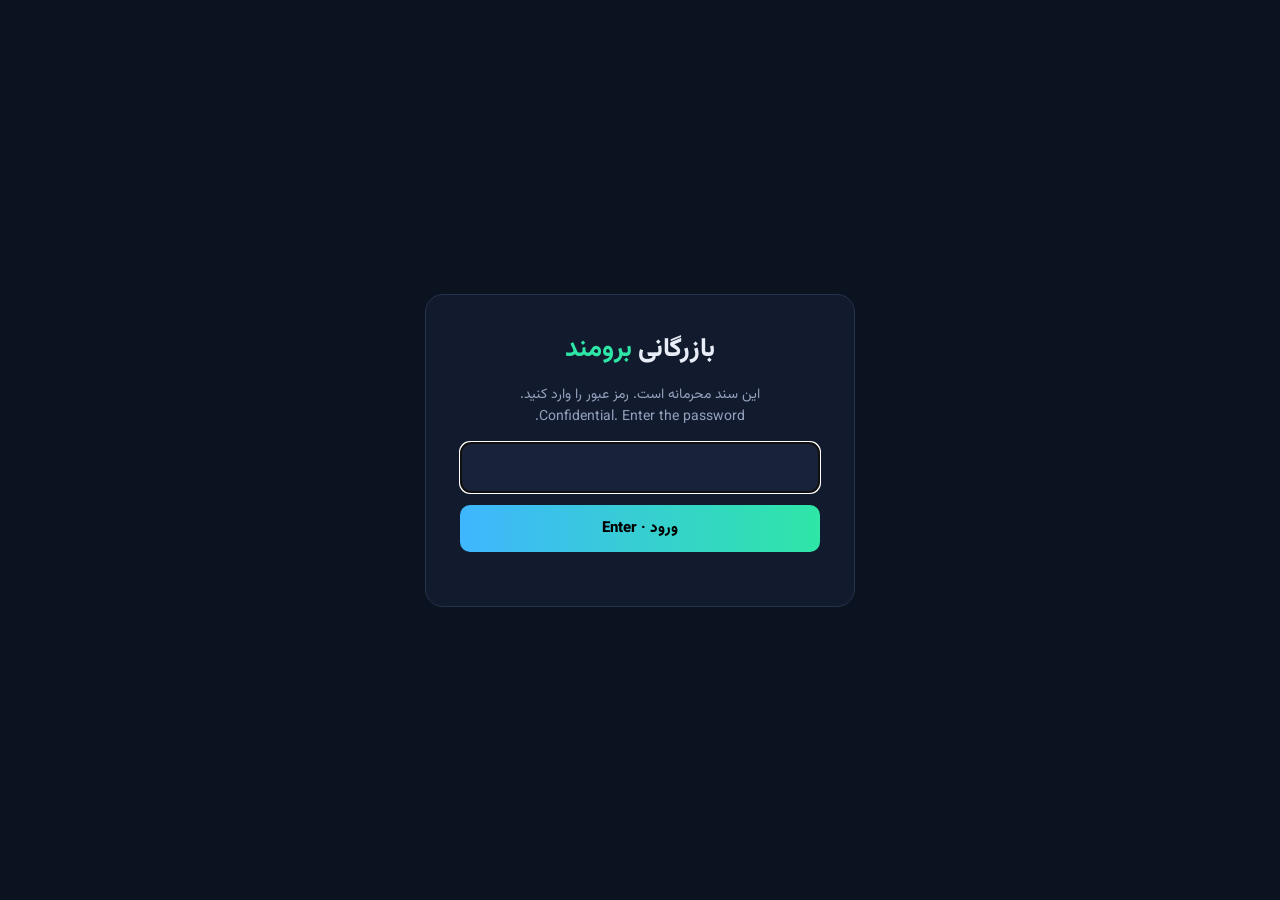
==== commit ad19af03: "Restore exact BuildEasy theme and adapt Boroumand proposal content" ====
--- a/docs/index.html
+++ b/docs/index.html
@@ -1,7 +1,28 @@
-<!doctype html><html lang="fa" dir="rtl"><head><meta charset="utf-8"><meta name="viewport" content="width=device-width,initial-scale=1"><meta name="robots" content="noindex,nofollow"><title>بازرگانی برومند | ورود به پیشنهاد همکاری</title><style>*{box-sizing:border-box}body{margin:0;min-height:100vh;display:grid;place-items:center;background:#edf2f2;color:#183c45;font-family:Tahoma,sans-serif;padding:24px}main{width:100%;max-width:420px;background:white;border:1px solid #d9e3e2;border-radius:14px;padding:40px;box-shadow:0 20px 80px #173d4608}small{font-size:10px;letter-spacing:2px;color:#728d91}h1{font-size:25px;line-height:1.8;margin:22px 0 10px}p,label{font-size:12px;line-height:2;color:#6a8187}label{display:block;margin-top:24px}input{width:100%;padding:14px;border:1px solid #bacdcc;border-radius:6px;font-size:18px;margin:8px 0 14px;direction:ltr}button{width:100%;border:0;border-radius:6px;padding:15px;background:#183c45;color:#fff;cursor:pointer;font:inherit}button:disabled{opacity:.6}input:focus,button:focus-visible{outline:2px solid #168e77;outline-offset:3px}#status{min-height:24px;color:#ac4a40}</style></head><body><main><small>BOROUMAND TRADING</small><h1>نقشه رشد دیجیتال<br>بازرگانی برومند</h1><p>برای مشاهده پیشنهاد همکاری، رمز ورود را وارد کنید.</p><form id="unlock"><label for="password">رمز ورود</label><input id="password" type="password" autocomplete="current-password" required autofocus><button id="submit" type="submit">مشاهده پیشنهاد ←</button><p id="status" role="status" aria-live="polite"></p></form></main><script>
-const D={"salt": "p973LVvqRNOti3WvkDMQfQ==", "iv": "5StfQUFgEdwo+O1J", "cipher": "xjMV6rHjzCgAGnyBcWCimQpVHin5GPHneH10hsoqEMjvxI1EWxDrNWr8yV8MdXMJPT+aR3i2nDiz/oSUmh3xXnS0tMOgGKX3ajbrydG9LNHkXuxavd2iQO1i38t0+Ox0ka2tF0ARqKLXPt4R0PZNpz4wOJDVGIY/IrHJGFaXn5govacQ3OohAm7KU1qvt8OghDTDSh57mqWUBkfvemBO1OCCcyXV2F59vo7f/0xtGIB0+TKT0/ByOW4RD2+GFRiflCGfI8jAjsnrDuX2mDjNrOYXaq8+r71nLuy5oP1ZfsypT6mJpbUrD3gRHFCpcrVN9PFHe6wFTo+c2qm8zoyanyXeP6ru4sEd/zOEjUPRMcaBYGbbs2Q4umDKDdPhTDQvmhriknyeidPnagoGDaOgr+miC+iQv96jxPxC3ss+Sl2PDJexg8IcweRiYRLOMYz3ju4TpdvmHOgmbxuZjWn1BzHYkAjbHd0kj0/zyWxxJI67ej7fYyZbPU+JJocpC33cxUOmi+MPzfruI7hQWN/OOKvCSNp12u4r1OFydwOsFqRv2nONma0KKhdaiCYdluy1U7Fu8BOCl+iS4A1zrEq6QzvNBEsDnKmGXUD1oTsWp0OMvsD9vEbtv70+XIG9FleTl0xxaubS7Js4qGxyn7r8ECWQ2/[base64]/mj7ckhC+MkhXY/rLj536sU2H9MJ2whydZO/hurzYSxC5M3vDQONTZNk6TAY8XLUtIBY3ewvaE3wfg0xDLaPhfVfAwgp1BEd67S9Sab77sKCIsReuk30e/xgvJSoGXV42SGUMs64nAil3xVQoPN5qMKbKtpodp1TDkfsx+AxD77NWIIJuPzBVhV4w4l/rXVC6S1ZgWtkgNmy6VogEPkFbiNKkNu59Ei0RLHuyi+2gFsXrQEwqdgWs6UGlNUFKTyo/5DTAmTNNWRrtQYXeSK5sz3QoBoOb4XKrZP8DxkH3vFR++bib40JAsuVM8PU5Lg4eOKClQFNAG7wgdydN85KBpPw/528FQWUCiV2Gx4PCpCSXmZ5iacfH1TuT5CWIGGVAc0ezkchoXNXhVE3pQ3LstythfLdbnVp84y9h3ESDLIvQzpc8ES485ffZpEkT4zM3i3eOclHEpcbcKfamehjjR/oDJ9a/TePxGmKqh+PZ4f4sYZKcLDM2lCv1BnH/ErZa0s7Q+LhhFsTJl2ZYjUiR4xRnZmai6poumfqhbcCFT4rl3zfZiANSNUzaoFzME9X6+OOoWlru6h4Rf7VXG5LhLqWl6QCY62/qpVKvYdQBYO3KsaWnIvKl///JkaTMqzCaw71dI+ufGK3e2ZgMVvMT+UuXwQOxIZrBLeNAsJiipvAS8oiXf/8LqnpvGxlmYpUhSYxupuaWgAN7LRe0gmCjX54zrknGKyJFAaUeMjqTEhvelAwTeM8c/[base64]/pGruz7wlbz0+ywnrBCtwSs1rsqjbs7ZL6DVRva19QogSmXX1ADRD89bDcFcZ0vDJY1ulgZiQ7MA0kuex+oYIZxXeIhKe/g3SB7QUv3xdPvjCOA1tJBu+S6CnSytsxulxT2QBFIltdqS4/iZsdaOOjqMA//cKNpjoDXjUewl+ft/TDF6ZDgcerMq6jMUxSs8/nQIqF71FWkEfScGCdk+tpRtGCr367fwj+9hnEWUxQYahxADbaOp+ZaDIeoqnSEvFbvsIrx6TM7MZhYiwsfUoq7ln7X7YrnjxMK+RVH5qLO+I4YoTF0U0QHqVg9434LZs+A9YBXbO+6JwokVlkSfRZMN3tHIEFJMTmqcgJOxyRICbauA0U+aCUNAD5bFFVi/g4JFaDwNiXBbZK1JUxSG2nj0/qDyDmPoqiLYta233rVGGtnmEZcEXQz2/O5NEtzZvq4nhLk69Yr51b5ZU897Qa3L7FjdzsPZ/GSdG8yvffcwT2kvqyl7//tcFMo6l4nXww0w2+rVDVFcK817kZ26Qq5UzFAJghQQ4xJWSdpumRal/1QrItqsAwCZ93oT5j4Fnaq3mdzjd6+6G+e1si0PKSIDeTRRZSRr/[base64]/ZLOMsXIoqjQfE54gJ69cEuIUPZZQK+NQPYDmhD6/blMOUf7VfDCdDTMDa0nMhpYRm41CISk/R8pxC6xaYNvoRqhAs7RBkxQnqSTUpEEIkQCBeZl5eOE9cVQvHPK0rrkjlWTrtMJFj8tMTjx2Pvw40ajB2VR0zB9lNxmTCaExkIrZ/+5a6jEqpfCTTFtkW7XzfngsoMIOY9gXhDGVL6WdykBq+dlufw2gu3tUAFFRC+xEeLoqoNkt1Z8wegeDFntog2rJhQqzaEhSbNzkcq+KKbqYC8mRLEnocMzBLzwYLQQ35XpJggFlbBv1qVIzK7m7IayEzv/Brfyjo38TUOq9hMFzyJD18Hacf0EhUwU4rO1zz4meXoxfFBw/xXGm/jo4wUcau5cPIHRDS5OLWoLVk5J2KRrjRA32All8oNP2Acs6E63l2PZx9YmzLQmsOM2TJA65/[base64]/HilVybww1EhjeFeH7y3WZCxVrKBLzZ9/Khimm9y/fMhyPHvbCMWjVDeQ78Ns5rT2pRsLO8IzA38XcpEB8/[base64]/[base64]/VXUTwH8392rBbcGcAY01S7PbYN1oWBVNb/95HPANG8pOUIJeF7Z05pONcon8L4QpjEz/[base64]/CH98uRUijMWurXg7B2fCsQJTS1SEHsiGQfKckSe+QbJWCCwn4wymUDoguYQ89Rihm5Hqm3bXZGjiOUdGloHqR+XfSM3D6OfmrDB4vPwrA/l8F4mHw/1LTKhUMZR7G0XS6cUlFSgUqVBR4hQ3fa8IDRCV7ECVFb9h5cf3iV7OmrMiWbhjwsK+ilkARNA/y6x9paXnhfghij6dssGLZ9IK/pex/7FDbRGIHm3zOgdiYIdIFWFVqmg2LrlOQPn3yni18zugMV9jmcQeRUWuRSSGMkfkXofNC00JytmWxqYpsxmFsF8KHKvFY5w93C9inuxhJ11xE0pghnxzLpkcDCwDeZqqCol77bQvxq5zhhZ/OmDfws/nU1WgNaSPv+PSGYCUC2yPN6x0R9Y+3MK1VJJ+QQZGq0fGBnnDBnESu2XJC7yb9OHPHqHRmHg0da1vBrqWsS46bhSv0PAdZXcMjk8vD2GrM2b3rLxwhqKRYpn5v2y5m0vResrIzlXrpTJgix7s+h46bxRVHCaQtWv/bOiU9XU8OgwqV/MCFB5FJV3CrXhOATXUUfTPcMQH+eW9zdvEIhMSNGKefTph65GCJIVAZwG7wt/PyuHu5AsH24reyBjl3jqIekRKy255rZyT0mS/rDJDc4/mUMV2smMs1qZ2w2xUhOtpWpOt0ArUeOkDfcvJiWlpBOQ+83vHwy3zORJCJYN7UPycxfTDIrKuGXXtM15muXCvwY9BGCdOzQhRLW8mFnDVUcJOAsh2BnCEC3K0vVX5gPjda4CG11bloGCwu83sbXuvCo53ZTe9mirjEMTisefEzKL/h5l1IgpexgsunvhWbijZxPttv4xOiD3OUAOzuHUdCEYCJQeb/ADOzN8GENc9XXL068EpAExbquLnO17nDP0/giiAuXz6HP/4XgSBOd1qPUTrJy4LnpsQjld3RhW/v+pQOU9CvVlRFB/ElBcvp89g0InT49yAQW+ezQ33nKeWQbcK7kVRuOIJ3xpx/L+wMAS0WeunnXv5jQDsD2ksD2WbsbT5Xn23AvLGxVkZeLoqv3OLc1BExoUx0QJzIrPnDn5dy5/k1quMs0fAs5XTYg/rfi+iLbCvOpShI30BjYFQlDD5Mv8Fg9i/I2JktL3PEqvV2T+Yx5tB4o6CKYfM6CRSWN0DU+TOFuqrZBezYgxUXw7ity54YhRGbRbj2Sk4sCQIQdLMSJU6inTxBidFJHq+ed0VUDf74f5GoOWj+fvIRz8PiXMR7aSsswqQ/zLoGwOUdt9/YOCaWTOVQ3k7XDHjxR2mReNygi7qWQt38XCYV9K/hztYNTjaEJKfnQJ/n+jbGEjyb2jQcVbvX/FOw6OJIQLfWPDrkHTF132L8nQAvM8KYkI6MVusWi8T+tkZ7MYynRWBrPFeUU6x764SvbdXW09Co9Xh+g/HGErQ2wW3gIlNxIa0vfiek9g33L0GlrIVlrXhDDNhjMOq3xOVl+hmQEfPYpXUoDJ+wD76BcvoDxmUaOifmhQdF4ypp0bIrPL881UvTQuJTTComqFwN6DB/SVeB6r4hYWd/3NdSroPTOnm1TMR/Q0/lniHQgBa98wgSBddZkQPdtxq5xAVl7JCiE+rn/v7ckV3o7Kz9F+REeUicUVnIq/5joHwxb3qXFp7cL+F55Cw5NB4RA0H4nlCNifCo3XcsLDREmpQLihyaAIJOWUjJqpBfaIinuiUr2StEPmPWlgJbyFk+EOx8EWhmHS8WDQvLyG2XISmcBlW6XQ/[base64]/QA+UqAc4D11fBl0k72i9IWx1ke0sIVURSj0qxUBY6LrpGKfX8fA3jTI1FBH5Eh/HazkFq01e62vH5SNh6XMNiOAlBfIrA8mqsKv/Pzwkn9dVsJVAmi83luW5fw+/ru5/OTw7wt1ts9l2b78Sh7SX/TEbe/lxUL9b9hKQuLs922J7k+hV0lBYAErsIMsz+36P/[base64]/wXR1yWXSLP9UEJEi9YU+HBWMjOvBkz0nR+F2aZHvEjfm0E9rJ2wLmSNxcDG6r82jTNgJxXlbtw6gJAWFDntbmmhXTEbQKNK/[base64]/eV1bDG3ocugiCVWBW9iSoc6QpjA09eTMDc/[base64]/EfVPYawgBiAKqjD0y3nF7zCBdKmNx+0nWn6iwf6z9tqNBEMoqUlpryCAjfjOe1A64o7xkV4CExIvH8eVTBPZCLmDXtaVP6EWTfisN6VLo67VhM8B+lvN1UckYBO45ukp98QBZKzJH8zX8BZNd1cYpGLgKB1NyFLwBliHAUKbDEslV9KISTgp24Uhjt/zj2QWHPYHHQVQiQhjHGUaI10wkG/+HjKdUqmM/6IoH5oExbQMBEZVzzQzYNah3ibQa4iWq2XkyHyrC3rpQCg+uMKBePkybqlTSSrxhQHMzh6/Gry9rTmlN40SJx0H9j5PzUfjbupIoMjWeRSlWJIYP0Uo3iBH/pywwHQMJVK9IlqyI/JcQVnn9fUK5fcozS1U+0lxGFDE0KVIAZ2EpUesyBdAjZ9Co8v1X8g8JoB7K8c9mx79yifNGZrTIlbYdEczLQltZjGwqhnf9ViFMJYD45+A/7t0D4ixc7yLdQfx7SOnMnitGsN5pDIgbJnpSc7eA1obVNMYAKMIPWdzAdwflIYZFr2FhmlDBhKs9ScRXnpiDTtqGD4t2wo0riKLPVVOU7YxhWMrQJ2TYMuVCSY8/6gVHBPiGUZpqlVKMWMkUMRCw8MV302mYQ95DNcIQ/PckEPgtT9jwhloY3/d4NBTJCZsceCEnsdANIX6Wx1LT+8sguOVh4mme8fkgeADwW15tANgfEk09rrgIKm55/dw8vpEXsCYYd2UtEbsXPhiJ7ElX1Ni05t8GNQFPRg8ZrXUTqoLypQAYpUmGY/u3sTAd78tlik4xEA7gvIK30tpnCkl1Z10/[base64]/xc3sJzVhwqnUxWi/6cfWVhOyAHeRUDZnQwN/G00LTN1TCrbABrYZIsXUtRnC7lIanP2z4AnnVJMbwhv/6aop2RoyfJu51CprWkz9YB0BwWCbrRpO/mwCM/sB0df1j/XwyTlYNSNN8OR7V7y6ojt8zwHcr10acCPaOxrUmo0d6K0zt5uBFX5Mbw4TOTJYHJbo5BF1qv0iiGYl0Y1tdBhTa//ulHbHBV/EnH/oyiBOgOpRkKm2CCyDo4eNIrvOog7qTN6//kEudUVK4qYVHYO1a07/Da3zx+GX0IM1iZPfMzqIcvykdDApGAssJIQiM9OXUgmqDcKFzyXvsdEvLkR3v90PAeMyEiUt8lfN0vuE6W5ponxMiA6Lo5/Soy3LvtDNeCXF4w3DkF/9mDOVLHFeRofQZwvdN9ybhLIHHog36ji1XAGLbG29Gq/tgjGDNuwQQETEZnSIr4ZS5NOImzNtOIF0ApXfcb38tGtdjrYX9HA79/jTw2d85K8M8UOlmwmbk2cOoPIpgEH6UgttMzMhkQNlIspVUkZ9yQ0cALGQpKnMayGXj1Vf4EKcTiDJkiz/iJ4EQUCylzsmZByK//L5BMDNj0RC1V89FOCCN8P3qKJOEOhnvSJM1B49pT8DRfKM/YEJWePU8u0e/6yUSGvdksMnjdP7hJDCF4dLxQtAQBkGe93kDKkWm6BWJ0EkiOGKJsTLVhg9BzWc+VSy3ocrKtozUEqpAJECZtDpL6UHBPUoum42YDyfGqWKo9EK1s+lwOmjHVmF3Qwsndl5iqAqJQY23DTo39xIng4s8fqtwIPs75OPJ/QhqUR03bLa9+Mgy4vGWBx/[base64]/hzpIplIgNazqU8vn2HXnMpz4lDJuLzL3bU3CTuezTcjvjzxAV/0+ou6OXW28Ug+gdHcqk3WXotezvvParHGDaVy2h5EAoE/cQc61HDgRH621pE42V2sssQhfZ6zYuA5Az1lB27XFC37RS67YEI34GSlOGgm0JcMzxqbB3JZB4W3Ejk3pYQ2+9EW45MmYuaGKAEuS1md+mkgoppxekMjUG+Zap6tanyp2tXGor7HJxbZj/nECEEs81hQ/L+K5UuCnrWZS6rNJ9Tqa73SqlQhYat1bqDM33McjoPqlCaKeFagJ398UjXkOOWxCzXPKckC7LM4ZyFr7cS263M9LiJ1zFM9A3K1uTh2hBxB4+E9UtgwEA6xjpbEKb+GDoouaGGDBvun9828W7PZ7UdWWlod+vCp6adTSU5KYQgsinIlf6b7LJ4r76jkXE/lcBV0W4kbEHjO+MtUWrIV77GQos3WRABRoozsCv3WJLWAj8QrgAx4MFdoppXPAgNqrw8tniHujwbIphCTZejaPnmnCnUcCgzRAF93uXMgNaTct3lKGok/bhgyEH5XLJnB3GnlqWjIzo8Gm51Z2nuwe2wC0sWwkWgh7o01q6Rvy+kSkOXuA/SRY5ed1w1/[base64]//ZHiIxaXGuWnqOswHZVpvqruudju2Pl4Gj9BVyc94zg8Rwgowg0AvSbYPbN3ALhJoRz+vkw6fD/RCS378lcbCvJH9DqFGYTdOok8dxpHrkNnZDwauxbG/6Uv1Sxi8DgZC6qbuP9FCG/andWuQSg7tQFUzMlkthQWqqQ1Zs8v1b3jQd3WWQezKpqB8yQTx3ObTcRjVd9hUtCyLAnq+Y4rEjXVExu8OEJWRZO4ZAjDcfkGwS87/Mv80TuMnykNF0oxgIoQZZmBLljXyKRNr4j+FmMk4LOHDDhYg4z//4E72AjcEl1SSbmmNFt6On48uRJIW7C484tYpsZwP4SVf7BgeYKrunE0MjWRhO4X655hhpgByEDOTsFf64uCPNyC6rz+VnWxkmx0wCl0G/8yx5T1XVrGhRrqCzNY4skVq20NKFPzGEZ657Dh7JeX7AMmS9v4tGd/qolfcUE/KBzUg3hn5Nkrbl50UaS9E8xZK7dd3ATFPPswV39X0oWDzoVjzWcChSCeQyoZCQjgHmXUPIpLNZQ+648yqhpKNb4rIepU8PhJ5cHkea6Xds9bLe6l6aGLySyFyaAHgJ5K/kaCxX+chMU0Au3kiQ2YjVoyneqq9YXrWeftJAbt0rXm5DzI3c14NiR6o5YwquARj5YGLjy1tNL/OxuQw5zQDclDH3fvb/G+hJYcys440hINSgsFdiYWpx01fwKX2VHWFo8MhXFdA7/C2oIN2sXSuzXsIDe0/L2CHMBz9OjSx8yAXbxbpGEVmj622ihFHR7SuWVryheeZPy3XXPNRiv3/Yp2j+7pzRbKuz0O2TAmAtfon60joLr7B4OwTC+N986XQFDG2qUB5GxNW9kF8DJ+Je6AyqPO4b0K7/aixmOh0urOaT91DNLwm3toeb4lXmkwc4KDyKlbsCQxcRWua+NcpuJr0Q0jbBIMeAKz71EZTu1ZGvfiFo70b+VYiUigUeqsLTTEvB4D56uo1mXrqBaE8e5JxUIjWoKHAFaa261O5+/lKumn8l9f2soXbd11okrl4UYlnl2IYA/CybsigNRH8OFyiuHcvgoXOmXepqpyY+rqRwCcqZaOwTCJEK51GwWfzEFVLN4IYvCj/y7KIIItJkV8sgCKpoFDIjWz/rnPzjpuDPJlJ25ctNqE5hzYL4c2MdLt8Qi4TXi5fEeSF0hAhP8/NvHbFVNHm5YYwRwG4MvR1W8T/0JNvZQVx6xBbY+49v8JWxXil78DFGynkUfRWttzcsetal+7WiJ+c577VZ974QCY9W5zVhlhzNpTRnLYISKOTGpf7DpGMK3YD++yd3ZfmgxxOkw0wEcoFaYVILSimBMatVf5kyfuP0xKUk6QCJs38aZLn1YoUDDW69Qg74iDVAp8sKMhzXsdZ4LNEKYMG/xOPqkLbnfxqxxc55i2mXdxiB+0GfyKFwzVxziFYQmMiic7HBYTwITanT3eV47KYNDT+FmYDIeVtsFp0vscdfA03mAfuvsvSwcf0itoCITjRLFagpur6PokWi5UTZJUrY0e2eU+1BLTwlOq5WvjaksTQSIAyMKQN4M5LcLc4YZ2eb+f4m785Gg2/[base64]/ekghJWOMMouFebtSoCi/I+SuC2MrZ2uxk1Ash6oQ60f1TMSZ5TfGL3pcewox0+lpnUG3wp1wBOaUgVKS3m9RUxwA2Rv/cV3iXapNYVOJlh6pPzgS/lh4Fqvzx8ndq82OGm3vjC9DfXrhVCneAeFWvNbHe4N8eHWWAgauNfFaBaG0bnqynry4HPqByTSW8bAQ8B7cvGWilhCnAl9xLxeU8PWFdE/ODrBCdLI6I7XYptNTk4McdzNJG+LQRxYrOvaRBb7KBA8iMG0OQF89H95x8ZwDuonkPsYRQ31L6+mneVMMRppAN2QImYxHrVYNK1vlfZ6eItCu2P+2y6PRu/Au5HrDQ+E7P2/cgwdrWZyJAJuzXMYMVPJeLiFg1TWnHOqjvvduCtikA47640niOnp48HmoONIqIECQ6+Vn7l1b83tQPDVuc3lDb0etDM03bM0NBtmzThZIe2asRMtYDlK7k11gNw3I7I4EYPis8tn7u9LN+myn4xzE/jl17sQIv/Lg+W7eSIBanvYZYJuUSHFADxeYCymQZqiwJcnZrnRmOr48B+1AD3q2WmwW0jZ+ILlZTUN37++qo3t2TSj8cq8G0T/cFHkXmjbMyCK4UNctCHVBUl3SawkxOrUmDzOv6gDCrUAW5WdhLLeGTmNB6YsvsEOjcfGqPkgD/1EBfTNQ2iOFQN3+Y6NbA9637ciPu8EPLI0nBfOu9ByvoXwXu235XEA6xMzxG1rI0HQTkdrmvbnQrWpQL9mh6diVjKLYRZkIwMYKDzLTJANowHNG1xwE9/OCmi/4F8+FpOHGW3HpV5/pINVyD49JSvMo8hgJ4xpwTsEju2M61kskT0EsJJVOOMKBHzEbVD424yRijsJXkz4zfsLgmgzyNIV3zc5gPzrWvsSPH+9d29RnE4Jzpw2q82sQqIuRRClyrnS6G/+NVenUTa20uh/oYnsSvZYXUs6j9CHQJ/24Vlwu+0vBtRoY4SONDNzkMk5TfUkCsV6q/5+fRgbWiPVjzUCfwjKvN0+NDhKWDi7lnBnTOVp51bZGBbw4Y4Ut9WK639Yu5U57FfwtkWhtiuv/e6gVTa1v/7jIMyepHojBWZTc1IK8WSHWUHh7CMv4M5cmvGa7RubV5c5HmBe2IvYm6WEZBpnxtrWrig+NSy1+Zu2pxiAmix4dDpHNIPoVFW7rURjpDSIP2ZJsqaRQfVSSI2E/6cDZk3g1bVpYzLGQXlBiwgktFTmu7Z08BbHHjCNo5rcX84bzCpwjTAQ6ibIR6u/sI+E+F60OlhSuaxtkbKb0KfLTC0EZykZFwtDAUJifr3MUkbfBx6WfPjwul8BNrU1PyxtxudYCVtrMiU1KxVO1dD4GGU4vsC/VNpzVWJQgsG47tYghODnvr8FrAMUE1rrjBDGkfd9qRuoH5nPz81cvzOVsvPgwbN4Om/eRhaPHd0sehKdU3McaLZo2bg3Pa3ZdPddJwdxxyOSmBsl+Ib4kJSpdRiQBZOq5DZUuZx+2g+2XminSHb3zfPNElTV2zXlJO2erOJUYtDDzkidkd+pgkpcEJekJd5bJ0nTT/zxM+OZtQYMXEDTnqiNyM+EQHXARjaUaDThJ8rVZxeWyFxeuOsEe0tT/FCU2wd63CFmSH3XrOfLhsfFGnQfuoxcSHZxGdQRNfhAQ6ZleJQrbq7ROaQPrHYak+xt9VDnuJ/pI6Ga2GXoYrOSBihoEyAFZgoQrTWJC8xGdATjAXi+8j7zPkJdnbftWrO6Iu3TDPSflvHhriRU30bzOh2zaLVcpEORdMdKy6RAM6zKQ6bHND/WYR5UzMP1qrifbOx9hqxTe9liPySrNPYL7CK88G4ySESiSoJPopWw4XqYwwvzvISXRec/EJCQ2pdEpx8qoaQ+ZqVrWgxv4C1L0XmHD9KeHhwH4EfXgBx1s0Z/fjTBlzBQqtdN3nLF36aYkwfanECnKHwO3pnZfpkcCF395VeDYhfoKn0uh7Vp/4q5YFmHoATXo/O14XKniNKA2IGqKwWQgi3jFi7nHWP9/AcKo9OEnUfAuduVWCC0jH4N1GwJ1GN//AHXeShGehZHHeJ1UTBuQgmZT+O+09twD32lPOWv5eMJmR21Umb5cAAZgJmBOkY0q/gR7T8Bqzs8zfgIYQxKNQIFOk9rjfKPiz1um0xWf0Vn7OuqIjAIt6oKtZ8fzvMdUqppN9OkAhEb5wMcJ3wU/+Cy8L7zXYapjXJRESR4Z6rleXkZwdtnJHmvy6TTJKgXmZ8dYE0jSo5uv2I7FJEVGMW7RHzv2k2LZ7pAAMv3aZnp+kHKnR+1Spkor4Blvz37pvORSj/[base64]/gjZoh2LYdv5lBXM2GKAK9cuHYK85eMyQfKei4Em8Fs98YKKssAAPRzTix0CGZv59Nh2sa8W6f0IUK7/2ElkagL4RfQ6bIdt9mff3i+Iqn316OcaNdND5WdrS1te10oscE//TO6jGMUEEOzBdw2kS/TSgXRSDT1DES2yDPzOSOlpQA+jq253PpQ3P1JPRr8DluM7b0g0iTMhfbZp+TOBlNKB5aRsl+hZS8GS/5ACySyg7U8PIdXikY6E0205MLQmt8Tdfc18vk/rxZyLFSkAVWZoBxr7O3jfZkbVmWa19FMB1bZUThPbzsY35OEjj07lJgqUpA8ylydTvYtgzrpMZ+bfnVWsxMHs0dV1vfD1ui/highWJQEVW8L+BoRt6Pyud57iFYCpXgwH9SYnnOABnbEj+wExd1vZ1/BsW2Mc3vUWu16ShU6mSzEYDjSolQeRKKe/zj70hX50+gjTwo/zbV028hUMzsU5fujB+aNngL6SCwa9pA2w0USbMvc/febQky/N6SaJIrzQwhO6s804tM0an/13s+E5PYGC1tjtGmDkoQ9XDhm64iJntgYDLGJtOYoIgmaWXvOuLwhosZTiQJx8PlwSvz0hFTw5PjarU0UCIdprXaq/Qq7yxcpgDe4qRiJm7pXI7AwixKJxPefIekD3NZ7FGyYmjSFscK1bHgwgvKULWsUTAkqQ/YOkzTrpHMmOstZ7D+7jNpDtyyqMKYn4c5ueW8ZS5bXnFV3BpNvYoK5vK84Fr40drV4Q0ElZVn8zIgMtXh6tuZADsvo17Br2pLZHDThNj46tthxFlZ8gkB3eSbnk6/Smz1aQcAryF5DOAG0pEHF1bhazFX6WcCXkY/xFDEVQ5sgu0ZyaOg8JVmw4d4eHgGSWAeckMbNrQHD2ObPi2kk2ebxw7MZzHLpZX97q7ZTu4OeT99k8cCb+bkUIgEhxEXimqkzg+JqoPyaT2XwTBeq3ZS1nFqKkrt+/XZnNwbA2+ugcQhN9oxeRIHLc4w0kWrU/0YkraadGbvzt5I/leIHk3OYMCwaPqUC/w7aszU1fOUkSjkU3znLDTKE78e4KWT/F7QN/pI++snR/8gQfPVhw6Zsl7mQ4Y7xy5ms9FixWG2F166liKk5CyO6flKmHOfZhZJo5n3WvfVHNJxfh+W3XkdlgHo5+dPs5wOgA874soZIAAuG26FyCDAfohwqY/RtcmxuFu6VCVM49sYU5m8n3iQCaOarK2VZOyY+K+D2j1m+w0po0ZmjUiticKu/Z/Sy1bc+Qx9/eN/cAeroBiAn9N1FcWJTQ8L7wETVcUIUSZC+PGe/s0jzSGiV8qUFJklwybSLP5FKDmL+YsLHAQTUEoR5vjAeFYNfOrPgJIIHlHFnQz3F04A5Ybv91Qe078EF4JTpjEfyAXKPtLEDI9xXwliLpWMOAxTJdDqdD14kE42/Mh2oGcN4FaE2V55C9mVhh7q48c0Fb3oss1qQyQ0qxZAnj+R3C7P6cBFp9NZf9xf/9jhrXNUPZNSPBSGPNrrPBs94qpnvtKhLw6poNvYOoxbF08v9pJNdUq/2aXUBgtZoceiqEgvl8ZHKpagjjb9Gj3qS024aIuzzSWyDTKxDF3DXYvDOuww014jV2VE/duHSn/wLAduz7KcnVe/rdycNEcf3JHx7JXPdB+p7/HCoIw71+RZRvvYLCf25t8h4v++so9gfpY1wIQtrtFx1DkE39ViJKK6vRtWyVZmpnoRezX6K+xbEJGQr0Dh5QEEbkbBH4R2z5uhkV7CaPU9QXHvR3WbPNIpUxD1JHncmw5KPw5aQlkGGTPuNSz8MoemFsdgEBmNaAjMVe1NRjh/IHKv3zHrJbzSNLYkdgebaXnq4s0FAnyyEv/xSEam/cIwxkicRe/LphWI62kH5quSsSVuc/Ou5GVuGvuWY9gFIGP5fRIMEUWpcJ0TjPgif+EM/QufnEMWz5QthwBB+9GCzy9P/Iksf1FVTHVniMHZhI01bPGVo3yXpfckfJICMXTCmTwYoFsrmQhDdDC2VLBpj3o3/zC5OyuxbbF1nKQ3CDcVrZ+psJd9i2uyIrnIMSOeVzKn6XqG0ZdFu+WYy6EdzQra/Dox919gpLSJyhVB3joeJNsLgfkxkIWijap8e0ptlJSnGdDzrm7h++fvGHaOJrZQfQRVWEyWAgJ/37q8M4gQBAM/CYUzSrBijiOVmD/14wf1hg6Fy1a+JcYDbDwYNIPUQV1XqEz8UvGp4Xp/X3UZqh63VULkWLc6ZHWEkUROOXJY811XW58vaalQ5PIKTcrT04bmGfctjP/p9JsYd76gG68HKrvX8eN5dCEbj5jlR7kZZft0AFIjmR+bRS3/fMICvK9rYCno2FdijMsctT0saVnYNbnJ+OyWwMyHT9Dd+r/efxPZgL+vF5Al90BgbAIwJeSWNz6Vl1yxudHi6dJssuA7dmyJ+bc1FOlT99crekVdHJghf86bHWPyS9YIB2J1QQYdx77whNfjUW02+r0vWqY/QSfQYHE3AWsT9AJ38N9UpswlO3wEl6iGXQ5htldfgimGx6WabwmPNshuWTuG3ePcvVD++7UNSBzQwQu+FRFBjohGHD/ozyueuvSMo7L4R7OC86vluK+3/cE0bK6T3ajQfBLCh49+GeUA8w2VLOZmkSQMDq6PGZES2ytJ5Qw/k80pWI6gL1jqeL+fVTQzWBhIXp3tJSe+mxsFOm6pf5MxFTLNDDf/[base64]/rp+1kt6Quw9ZSiLXi1z1Waw4rWTgY9HVvbT4bllg46MudtfRTG40jdKQA5D78TnmNVEIs0amxceUnfBykbR7cxMZrd0Win5uZm3K8OGw5ZLftJ3ddBQ7utOemt7OBLj6gCY9+vLER2GO7X4PLZ1f/jnrVy9ZcQe9BP1tOAJqI3Ubgj+u2WTIimPUmw8xgaweKKnwxYEK9pBNxR7C2CZO/UOWZ8NvumAVE05d2IIZkYrHqk0s22zIL1amnyTA3rHt6YPhYiFqvilvRevWOmdQDJGTAIYz3fw0rn5Vr8bJkj5VItGQTaXgyUIUqEG00m6ggIA0F/qQN2sVztG21Qs293vad9Wm16q6xthR2/N+MKATki2TgO4kNA81jj2OM6L6whru2VlHWoILsR4nBR4jrRFbJWOrXDYkFFTHRRwD+e1yZFUDpsfdOuwTdcR22kDfq9U3DW9gz8xUzL49gPpAfPjow+3W/CGlhrRyBwW6qcq6sQOHgdO3PkU53482V5bfzJhjsr0T9WzB7MXTvz6U8RaYPmado7VzJSmYLXNp1YOurKHFPtFRzhcXm1v4er3Wwty6bhbgabsHjJZr1ZvlDDFy6ZvEDLVHsMC7wMyo9hp2PURPzsBGYDU27YnNeDSzpFqAXpI+sMvf9xa99BokvrKXus/k8gTBuxyFw/T14A4O806pLY88yIUJL5l4wAhVVF6N3iPjr1tu0rsNB3F3TiI3zoAvlNnkU0hpLgCEpHFTPAHu7cNcStxFvda28OlVeEEK4omllzjKQzV+eb3gzSSDej8k9yb5R83dQmZkjlf915f7MbLygepVxt5WAAw3B2LE2yen8l3GPh8p8sj4hqC6MIZZPuzZuLUyfYh2/fx5R4XVsJXy60ARhlejtSqicXMkhFxnd6HxRZPLqBnaMS2piag3UW3wxWmvDNqsXbpUMJ76kG13Yx4W7HD/daDhrTV8kQx7nZxbtq+OcnaUOlwJ7YbJo/bDhjhPcdsHqko76H4r8VVCzGNCvxH0fdKo579OMCdfaZRXhkjnrfDbB0N1EfG3/Hk81wXHyQ7zA2+Nl6f1Xiq9zuWd6GMFZFS3MD5JYdzvjpsXTOxpwEEBE5DgsmyX06YLhdPW85dsGUkMJG4rkxYfMavcBcYrCRZ6DC0jKA2EKgNNODjUGOi9QKmplHfYCUtLc5ypAy/5pg3CI4SL+o5dZWMy+xc6jW4L5sbeRPCgGu30oPUAn5nDBg58M3IVoCiZuBK/9zZvLphJer9SowHqptwF8olwcE6nMCOuoXFNKwVcqh+UXkKjCKSqcsRuBJrAJGS47oKU9dX9vd1ZcEZx/uOJFc26d858SoRaSPKhDkc3bg67Igu+9g9w6SPEYChfi/1HR0fupJyuDbJBBNcS8MrQnU7KUnR4u6/ek1rcWxcY5mh7IPz/[base64]/AJxSOTn3kQzdKJ6X7r2yfqFPZB8lkjcJc0XDMhuV/144xNPRgE6dYLC2HOVS2p6PGW+HqXU+A4W9MpwZidkc8Ttcyh3G5xx0MdN+kVolDm1wIW1eYFcPS5eoRD66g2N0kxAvQxaQhSH8KWWu0d32L6GmYyqD8aUnQ3LuX9+QsLEEWK4hO+eE5NniCFZJaJ/XSjiMz6x8BfWdOv4QXWD/hgFsewKLh24nQQmin1FNTTHU4ENxbtVXX64XFTS9gHYs5Z5ZHkPhbmdpWBxn6FCGweO48GvtmN5ZlRBURN8x6zGzuXUXoS0BX5OHStZzYKIZfVrNPU2kvPqwsUKDB+PYvjjiGodbThUuQWd/XlvRf69PxvB1VAkzHqYJgvXlWKpR/q7GyGJL37UMNvfizmStUWvmC4Hbi7fZuCBfZtfLZ40zsHc6I/9f0GFq0Wy5NcCXEH4K1amOIeJ1iy7SDKq2ZOEbb7KQ2k+p0QH9iAcKChXNb9/jrysFnMarpSA1T7788+t8BHwBfmG03PT7lIMX8U57Z1fmvVMQaeWgK/PhUKkINooIphRYnaVSL2oOIHL4Il5pMJzdI8lYzI7QpaWge8tixCOk0MMY8B/KI2xhfFDjcYh2wHVhsqhRpYFRlV8U5ipGpKZg5Hpipj5rSDr6IdkEnpxv7TCFU9vaOVS0J8St/o+XnLZNTWC7pP3Z/OEzA3/+mDKDN9s9IHV2jkBN58VRllazusgarsVF6PEbL/2Ey1R5OhL1pbFTIby6joHtawoFtz0Z6PaAUnSKUvuVDm92M0r3xezUg/UOW8pgFOlUI3cnDAOOwGTjb0eoiqqEJk10naXxSCWigt3C/[base64]/CWUnlEfSxUb8Y2uqgrM6POY2G7NXwJwhPW84xai2msOCUcacEhOaU+CTVR/xy8sVN/DCqfbJX4aAlyLwuV6KCYycppHghr+BlAO5uo5nptNlPafHUHmymsWHg/d0sRh9OsuDvyWK5ZCYxum7ITxevfL2RWFVVi3b8MaFNcBYZLGZuPI+IDboKAzWa5+jyPTEZFf0S8HDqGz3GqQ9+0XJruVtDdVYIZSMlp543O99Yv4pqgyPdbH+AnW5DU4KihDH/GOlRuSaBMNwjMdxVtd6xbtNBD8+CoPON70QG13z/JizGr7Od68e4BUBKcEwLMH7KnsBDThbIphyRBWO49Jz/ZSx59Wx7hWJDBw+na9iO/vULvkTIH3erPhho46KoAqz+aUMaDc1wZNTxVQKNkihQepzdvPftD/PbMuyKTGloygyw6+/PYLvIctT3WMo+5syKZQ9CSo75uDa0KxRSKwKlfZZHsMp7nrs42SGb9JhmkOebbEaMyNwuI/5k93ld+U0CnaTD5g3Ka9RzNb7ybEKDeAJWL9hx27NtqftkTJsijxO99RKAuatB/UHpb/3xxWyW+CguHAM4YdRilZSTqs1V95qoR1tyUGiry+2tK1mwYNu/SxWGrfsHLbPIujsloVjVwUS/a7Nfc6BTPhYEGgLZnXBrW92IK/PAwBa2AYsQ2PxCqNXYxvZHLWz5BP/NwdpRkLyh9pfipXsQ9n1n28jpEcJ42yhZ6ArwSJAqu9X1mPMmD4XOePnE8x9766+sYl52kNQILEFlEOTqkPEnxrXFiBxHVA+DUYRLog2j/7W8euCGNQ10vNKeV9PLzbF4zDx4frAtGs3NymLXRrT56dwvLp3S3yX0zXP/7GJ/ELMv0teBLpcyvYFlthy6+m36qHLMP79T8JatSGfJoYfGE3bQQS2wjqfg58WKxhnbTxm9IXx48ZzUzYqnY3zi0LitKdg233J5J8zrp8VLXuRIMq95Mv1vl/mU9HIEbphyFE1eJfIC/KwrifHwzX9ELSTFqlcIfnZSWEEe0bp1JLBSeeMYoc1/EhnX/2BqxNtfYH6t0QEKzMlyYRaNzhcx+gZ/JDPmOp/e1s/fkI8wIXcfxu2HjthXnn/mfi6Qp5YoH/zWQ8+idHRg87XDmRJmiJgLEoEghg/vVNaCGcFVTxuDEnuaeZhqYMsF5pTIB9dNKDfK4oDGdt/8mZQzBoX1k4TVxbheiNSxSk52BFWIH0hQOO9JtfFw6kyhNueSL89lbjpV4TU7X/N5uc3fFZwlCTPJ65jONoBQQhGM1VXA3FQVGjHwah61SSr+xenxEVFEgcoFGscsiww/NkKxwnSkkFqISdsLm/OLUXlaF++H9UfUXPLxGho3MyAt1GQ7YzsH4ZfWe5TbtnI7nhpGXNjjiRYV46/ZL2SSsKCGp4O2+ix88in6a22dLJY0EesUOl/1uV9gSp7wiuDxNBhRnJYnIOuEQCLlOQ5zOqrp/BIXSLKurgwgqqxhiJtITbHcQNkvPwqVfGU1NQ6u3/Tm/G7uTTgJLTdrHXwXlRWK17hxABmh0Bx8ebBuXqycZZEd0RGMWL9KH8q3m/fuxjJWETDrhVw/bqcBHS1iHrFOg1uLcYoQ9H4y4XZZy1FkL8b46fqPIWzqiEHbuVqz/EjxZ+pthNfWndyE7SD070X/U6uubHkaPIukez5IRPlXPPM8OqDtatUWKf1G8RXT/+m6i+627cE5OcZtTV85QbHksoNTo8PvFzPgxvy9YgMbS8vgqqkEdV/JxX7MZ52qzWlHhDHB77jX585US8KafsstNccDHvE0z/QCi6nNFWQ1/[base64]/hpfL0/NlmfrObWLcw9a3DCZlGyTTrWi6k8DMv0qKwDqIbHGitWsTOKvQnzXA04qFcKU7oV6ySFSLjJWjsFXTC9Ik3PodJJ8f9lPItLNtr4jhVtpo7SNYkXGCtJmxxJnAjV/vtEDI1gT0fDHRLqZn2XCmxfXHN9v0KcUbXGk0GhQ1eCA7xb9CKvYXrtn6p/BkosLXC4m4DQojeAXqsUi/xLipZjvQ98g7f2drDfb1NH9rfY9aG8shx6U5NZ1M4sAOr42tCARrwLwpUdtw4LonascDIvg2/epupo7Xb3NeIqlUCz4Fx53NQa9uYj+wUrsk/RwyGmBLGSUdr9nsur4srKYZNi4YO7HA2hlOY7p/h1XjEbrl56D/j/AmPCzKMBaYREqnjRgZ8Gyc/B1SdfYPNdbkgq2tOhd2XsAOhs3L1XmoKAVRk2AALzHl3jwCNh5VmUhXpH17yoTB7sZR1440zMmmdXwq4bNUS8nCCHMRJKp89dxZu/LLyMEjTOgpH+Qv9JEfAKOFttryLBCP/pBbaev/WCKLL0ib3TbGHXiov+x5hLTs0VVawwqww3/rbuAVVtEYZQ6HxowfqwKeZ6I0C01CFd4MIqmFhyvXZsyHATnXAd93SOSdz0x+ZBORxMc2VUysKSX4izB0QKLOBiWwsNyfKPCq2nOxGcc2azzTqa0mX20VLK+mTb3DZsuijAGCO131fcVnpwPOMHzhrItC7D3v89tNRX//UQAsGL0K6L17ydBnNIytqLjn4Qs4/d0iLq2G1Q634RWDAlV5xBmSWT7w351KIg9fIYPwU+hMpVeDnY1SBSKiHriIl8KQ1YwTePXSnegYgR5xHU17jjRgZdr5Vosk8y7SeMVsTDTgjpYI4I/MR5zOvCZFr6ZKZLzEemr8qzj4woaDYX7f+f1j0HFOYrDwME76Q38+Jl6A5FZgGie/FQGjmHB8m0q56v93npSpRCtz2zygk6VucJBnzpvcnuPgivBvg0p/catliVgeneG16gFfIdGDU+nMe+4KvO74FYSDJQSNJuFJr4vZbEH4wuNs8ZM1naNfl/GGHR52lH71ymZh/WQPckWhaZio35b5iHcg3MWiDXro6JBTv2hoQXrr5kPiwec5sVn0+8yrROc+NQ6qaUtWWXr+XaPj2FTKGLokLvkS118+eVuRv3sTOM90yy7bCZXfiqkWav0l5USXrJEU3LwwqFQrGIDYNEfTl/THTVOsqH71dEPkhSUqavILPzh87spiJIDH+eIjB9rtnyZCFvprCBIEkuRnWGGC0Q5DirutVUbP6GvwLu3+pUmoNolUAYUNET+TcSFBR3X8/wWwLRxApfa50k0nwjeofGnK2Sq3tpyg/pkx9nnmnay10nhNO8nQ6vbRKYklDFXvRBsF19wy/PUfnwcllRxOamqTKuP6Ig+tjZqphMxhFQKxPeIjRxQ67rzTMiNod5XOZJErRoyexoca3PKRWEZBkJf23hyBviyYLhysVv5j87GYLnNqOid2NazFEVga4lU53qmJps2jEEq+ravgTxDrgYETI8hr3MTVKKCMBM+KdisU9Tu70M9NbkNIbQO7TC60xArlNyqNxA+bA3d/B7CnSeBbcessm8nkvnkNYsVPxUyyaImI/+YUvYE+OK7tED2slzj5FJ9XKGrPGPsn7qvs9Mu52PO8ohBhU9vyuidwAZyqVe5gQw/cDtKeLkZy5KvDR17mmBSYTLlXCVoFNCiahwC0XF4vtE+5SQurDp6AEJlgvZTm0VScDlPLQrqWbuLvg+IqMw7FgGuREeBv7XamsHIhL+1nGSSvPoFQXlzc9RF1oPANkHryjTtqu12pk4Sl5shBkLMrYjQcsckEFmjYTYQnXTUa9X/cMEU8NV0h2+6KGfE97kBSijk/oKoywjkydw3W25o0wcosKaQ8VIASeRRXbPTb3WIlyD+d6kWc/c6UrMDLfbTfGBo3rlliZhxErT1BcUgVOALUU306gIeYyz4ClZEDnPHPXXWsI1Xz+rX1CFjdOXQneoLfjbrJDOpCPG5a4zne4DZchMwwCSSEHW5L4s0vT0zAbHTo2E37dR8GURZ2/ZsXU+sADsR0BnBM5UjqB166ptIQc2iUeDlrFi2GBROPp0r7ie7dJqBXSPV+mD084oI/YWn6LP3fidN6FAYZDP3kkXsPI4vAGmCQb1oVSFb1sTTOu/I+5RR/8LzqmX7WhGK7HwnqhIRLH0DBYiylk3zlnOyvNksVnkk1njFN1MqwUFzlc3SgX4oz3e4udNX1Mli50CNOkxTvZ8vR2cbOD/HkZNHlJabjp/[base64]/5F847Lu+/k6IMPM16ngicZfJXHQL7+OXPqxvy4tvGBsp7aedoZitAMQ8vqJT5vNBpALoeTHkmE3qhi254zXWzIED1PiUj86wC41TCYaWL3asLncWKiPsu1BBNNHMtPVeL8mMhLwOfarqOe5lEXyFj/dRPUTP3R87/[base64]/dEZH9W3nKzW3fLKsvN8wH1P18/0cAMK9rRUqY10/DhwYSEG6D4ondxYqPN1KwY+8u56/7d62PzCelxWQfcsajQss2WEj1tNG7fa8K2KUkI92RucUAiSTxwkUad/Dnzthu51850GJNaryjoRvVRMHiOM8BmlpSecYwV/7aPWQtwI34Qbk+qgkkSpH/4adsDZGsN8F4m+Hqo3zFtg3GbzfLs9EgmRMqaDwKpsz/C2wKjXD9kDzVrXj0Be69Uoqr1XcMPFMkIbuh64UoiwiDxo0OZETzlXL6f8uUlOSedqXCL012657PqgHgUET7cy1YQ0zp6kU2Ij6Y2MBMQpOXZKU97C7wNXcOy8NOWj+ws0l/9BPv+WXGXc0i8IX4STCkeOtCj8VfgR4NtBFDb6kzuBcU9fHQwJZIMIDp+tGcGaGNA2D71aG0FWbWPQzBms9iB2FnFY12cnSVBig0QJ+EmBAbYxetwvGAl9zX4Q9soLNwekPPz1wOj9fuDJzllZSzJMiJSkfsBCd5BXZ/M7yqlW9gI7Qk0A/8w3u0CertXVkWU9Mo2SfMM8rzO/TPaHeRHsCbFvPACl/U3BiHQLCjECpki7CyXIN2t0B1LwaQl6JVkUG4EHIUAgLl4QdLXY8E9Y0nVtW9nfEDQIVpYn85cg+7/NiwaR9Q9DkvGv3LTqwRj7H7TDxH2WltQoCR7A+S2NJM4d/tPvAwfb5aZTyw1i4aDFkSNaq5rYXlBfw1V2rJKf7LQp1ftpmhJ27ESUqIgfLy7uTRCjb8jH1ec+XUYM+8+SOV+NgW5lNoKqoZJMgiAUjYwTK0AT2O/9WxXFtjgSYF7p1FU0l/[base64]/1MXpLS0Kz6f+Z7rmfUEI0b4PI3qb0RwID7D1ee7/81oP6GVl5VVdH5ZDJE4j1h22yqeX7u1ccFZrd8+wtIKGQy+zua8ePG7GErTzXdpkAS5nF78r/glQeQpdMbqxey+P2C+Yg6FPWbZnpz8Ez19hBnSBE9+HKddBqwuXN7oHSszeYUGDdgxHFopDM3xMv3Mw0FQ6JqkK3mwvmB9GEUmYmg//ah+uHljHm5NWwcd0ASPphcyIuXuo/[base64]//UzsDv4FLfFbHlxmk+18TGVije/whgRv0DKTAJtXAmD8Gkr4I0s7ZHTe/nsMfn0PjAJl39cvJnq4gQOrfWxAY6gk8VUqxfdgxLuTQwsiEx0SDq8KdL6nU9nEWRNqQHUkO/I2AsAQBp1ir8oNJ3k8y24ld+AewRGaMGnqgg7wOmlOWIJ52kazYDbDIjSl7vJftTiZEc94wiiAf1Ug81EHfZlECJ7W5skMi0tHktay1BQo9cH1GoOPbErDkElRlm0SYA2nj3nMiWrgNzVIkDAEw5/IDBNzuqH6+iKUIHzihcosK10Lm7GotusSHlcEBm6FW22NVrN8LK6CzubM+1Bc9p24Y8aQhFBj/v+b5ib+4wkmAMcD4OkDWfQVmNkU+DJ96XoWnjJqBP3KdGdp4AtCDznTp7gMlFWAcw0ESVJK6zo8yCT4P1i/QN5YheLvGjBwLRKlD+vzgqoOh90GSg/sVrSko2/3JnsG1BfknpckEIIXk06kFAX8tw3qjuuaMgSWLCD49kM+eQkLbEHCIvJrmJk1Dd4q3fYopzVfY4VdHHFf+VZv5eiYnqij7qgAfrfWS5QTn3k6vc9Q2neVfczVorvsRH5/2EkB/82MXK8UnsFCVNtweNZuW5O07/FhRqffx51cvF2Fd6d/HoXMZz9gKPovKK42AfhJd0Iwpg03UgE5x9G/k47I/AcXZ7ej/sAVVbLY58GFObFsIyq8TQaKJiWjyQwQEDNZDDuwRYZ2cZABW2KFM2pC3YOczRIPHoct23Aa8reA+77Lj6nOm9kFlJfivTVFocxwsd3miUwDLK9C9FNriwYjK13WCK5/FLY6p2BzdBTRjVCKBCX7raiNwF0giFAqzMBGnCLTJl7t9+hlNUiWjnyfMHwDbvpn307GgnVM1Z3hhtlWG6a+w5LQvkv164YVgkpozxg/5vgDIrX5ouPo5yQezLrNH2lPvNq1qR9U+pfedOWB7urwkKOXUHsjDl06OS06hwmGC01Z6l/h5YfVsrwiYWXLFMxrWi/ObkyUpYiey07wp8yNCwEfidODn0qNh6V1PQBM/q/N8EfLXLm84mzZeAr3Bc2h+JGStwPrjCm/hAsKT9BfZwcPJ3Y3/PraqCCIeicJwOguZCRebe1aZG4cvRVTtOpa+tBj5m4UWDPfoKbnMoERc0vk6IQBjy/RejSFyZ4XUr4ucOQMViAu2yuL/[base64]/iG+/uiLus1G+hNTs86n2hq/qLm8JJfFi+xyRwRvze2PKtrPeZajKW2Ip/vo7lD+7nPVThI2I1xM5Vk1p37lcF21X+qIoBGoiY5HALnJpfgAKm3qQcDy10QyBbEAKuWCGITtblfFH6NDBFhn1VhDOQep2wuNABWEXpvik5wDupk2BIv3LaOnE75N323uTCrReQDgCSVHcaRcW/uqORWs30eAZ15/wjtqFl4M07NMd2tiQVPceu9Z9R1SPEmEs8mkO6PEx8i/Z34JRllv5UQwFNSpYiO7IA6x5NOBr/ZMDY/lsttLLSN9zthizqfxmrxzFg0A9rSzlioZNlFjWJKfHOPElzNx56GXbATae7WAlYgbXxPyHXCuWV4osnhubEY+Oqo/PDYVPXEM9JrVBW9nwYPeo17Bbsb2qfcJPdKZKjILYi3nfHNl/57L9n1yCyC3TrrDKjZxP6Y9gOvNVx/vVZuswxmdx54G/k+z+TvVTpOaB433vLriGzRQNX35fbk96vxVSz2qmIjdjQwXtjrBaWin2LBTFfVCWeyUgb3aaWusTsKnSF0hBPbx6xn8tHn9oyWU+scKk/k7K5Y4ghFzUBggTDdJ9PUy8X055uE0gMefOBllknc2PuDjCmTuT2T63wYfN6vyQjJms6GgoOuEj+KVlfGh16nOkXxeyKxUKxB0de0oF9Tf+rYv/V8veX+Ou+An9fndDe28adq3iUo+at3BiQjhrwJrGOC7h2l784QA34GRziTBoE5npxyF+wVcDELpKx5AvZbmg+XWTCzHX/+j7sQ9tTLCORNuDaGrHjJezOA8ZfeWfpYolPGbc0lIRYacaHwu0cllLBgDjqPBQj5HCZPFybhSlZbHLobCKiBF2JIbulkS58a69v9rTSnnNE87VUXaDyifZVHlvlXNP3liMSMicdkMu6+ANpE4OsIJJl3fk/Gqj4J/[base64]/qbnGCejzORmvJUp+AI4cAP7jvNzuIFfn6aS0IJMlrEUcar0ovzz5kLTTFESYrkOnNGBj/7hAgwt1bLRQD3VOvHWjkNbDzNOwz/CR4+jJRk9gHh4UhZtssav1HsHYlpbnoHpxmzB6Mh///T1W1peifUYi5IQSToX445Aom5yHuLxqKslQLi9LuqV6KHsBUEA8UO8FzsqBsK8CksrIYXIG/OSRDNa2ArhhRaGa2JD/l0BWuWWeq1pJI9ShRv1X2hFgWPgQHm7tzDiRAsq4RIkxjd+RjEEH0zZlreXlPVfvSpQLJ9Z4r+XnKAc0YDTEp7wKiEpyczJjFm4DuPnpQK3BAvHYoO5SG/JXzuwaYnr9SogZxXvQqNyYnhRO/SJ2aQRjP7+GBGMnO3EAl1j4+LuTulVMA73eg9lI/+I/roRxiZSiYk/rWvOvGU59f1eQzQMZE5cHk8nYfvNsJqHlv/oSU6yEFI/KfNlDT8ZboJ6YAJApaYlCCGUicfwWOmdpoJzcS/xvKhuBIMfH06BG8k72lxfmLe1ioqhrXRiS7eeN+MePfjB5NiNH081hnmpp7DOHB+eUup/vijLC6eQ/a6K9Vf4B0DRH+7ZvILjuY18V+siGBDq4phn/G08olr+wtHtzfMG89FVfbDaMrPWCWXN/NXJa8xeSgZ6V1j2RFnjBqX0Rv3e20GZPTjgAtAAv45Y5ifrnrH9H582pRfKSpuQ/tOmx2AIIpbS0M+XLt/pR+848RbXOEwm7GOSpu0DDZzIz3hSL3mK7REgcc8eRqGA8BBOov/ou0A1AUJ2XKQuTo6OASmUBfGejz05DbqlG4DBzJvv4r8HY9lPOfHCkpBw3bAwGcmH/QVk8VRZ781GSrk5L3IwRs4ATrAJU0geG7Ie4xdbqXD8dk1Khdy5Lboi2OxSXwqwUnsZ2yrGcTAsoSz/Deb0xfRXYRI79UQ4PuMLxSp39hrSgIDO3bcJzgj65i/THZOEX9mgbkiuNO6XH6MaPSEJYqqP2GUsZWDJqZB3En4S/Lv3At/7hevcUUmQ+3ZKFlzZT/cCqOP3VrS+QIwFjMIn3CgMPRa+TrZxyWZufNRSvfEJ8t4jaLBSJq2JJcQurxXfGS3nNu4t5Sg4MfqXwhDCMbq7PBCjVxLvlC5j67ktV1/NdwkNpMnxawwDyEyTVRukp229BkguWNgYfBzsrWalcnfBAqCb/fh4OeNHjeKeZhQtYBk8fuzb8OB5J3W2vq23JRT+ndhl7Pqrz3kDikvd6KF0RWqJQmQxNe2rVxYcXPPZtMCnrTMLaUbqS+t4YzdUXsWjV9EmBkCP5+0MQCdHcAFYbdMtJY9KwaP2u7pvcYum+31ecPxZk7OpnbFSeBM0PbvevyQtQvwUBdlS/TrOjBnkMK9PC2rgpEQDtJkdi/vzqR22uVuZzQTVObZ/FA5hYqXty0DNMLYG/v2SWjKNfikoX8uyy5/1FfIbMN8hNBN8mS2kNH3d2ApBLkzukp5eqD52+A/q13xcLlUvVdE04708sK+UG/a5NpUYnonAXrEjPqUqLyx2vHVqmoBV0bSxqsJKHQmhAqkgsGt/vC9y93mznJQtO7XJ84JMYkrEeu5wd9nyBvnIbMI+9jjngS6B8CobH5uw0oWZTJWqTqXDnr8weC51lxqS5g1CCI3+I6tl7WMmKTmq/IAO8o7Lf4dse8H9LqIRuL1PmHgFj08J0l1YKfImHy+w4SspSe3JCrSs2QJpHCvop5rZL3f4ZtSiOpVqVSLGEoIo/9SE2nKpWUxDQ2/FbuSQXmc/Ox3QXeMX4LSvl45O6OeLsA5RYCNTLE5l9B/Es2cbWn4PkAn3jS8KjQD8qOV9IaRIgvFdT8Zlolhm5DGfe53PBl6qw3ZSQgL1/R5RwqUO8IocCVI5PoWzITNZXTnh4j/GZvg5DhvZnUFNOUa1+Jwruq8T5NZ+PrCNw60/Q3wE4n4g9h59ZKKVhfbnnFIh6TTkfvmobzAQwuUEPAi01r99Gua/y2Pypv75kE0Kw+XhI8oaa95Cm4ZbPlkhcwxgmaUvLVPleiWLis7dTSCZPgA04W8/5qmxlWjEtGYRW0dOeJSaz3zEbCEfu5VGwyBgY8ffxOu/TQ/V2MoScIZCu2KIlfq/j+MOrMFSAS0E15qfw/XbkelbAVHIAc/57dH9kr+EdERsgyU1Bze/LduBVrvvZPsX9/jT4fDk+9i8F7Kr6FErJFvBYwztA5riWQsg8bUXWqL0HqSnS5dNSFXvuiiylfevh02Vj/tNlhXbZbLaKeJetC03lSKvkaHghhvI3vvE9ssdkpy73V13LuFmxtaIDMnjDwKaNC1/N3c3pzqRBH7UyMaDLeX9E2zLnnNUpDkCQ+UomSdQEtlJqvnbrLhFy2bmGh0l6x0ecC9UbcfinSPQL/2YGW7ql/nnsSPa0BgJko7JDcTf89yR1a+xVwwYsH3V00/Uh5e0V9YAmwEMdlbL+Pq1JfOEiAuZVR+983pFM+uoYSKTsJYoEteM5WE6aoKh7zGM5q2Ac8P8rVKaGCyTmF2aNRaMrPyfc9w85V5b1CbRRJtKMrljkER+GrKdo4syd8lc8uCEda2QdujV1NR2M2LOJQ/yYPCuQvWuNY9hRCiIiRChLvT6zQlbH94fLc1svtfZBweW52p3fEZKafUe1VljFIiJSYCWnqRQw8AdlBiJ8r+UQ0fMS6z1g9z8KY62hf1H2LwYMkdwxkaD65ssIJny72T7j0xP0Gdd2Eb5jWHucjhxVA5q2DKDNZ/ZDMwRDaRi+gNBTYM4CAcEoIhLOlWa0Rwhvbo+a3l2U65kcfi7kJtM8XbfiBYMuHcX556zroeQovvgTl/UILsQoAUxIS/bOX7DeLfaww/HO/evbjHnJeJSKKzUWKGiw2HuXbdET7Kn7pczyC2ER53GumWmXBWzb/donT1k9tVqLeL6gBUUUR3689JWbrRBJ/lUatPinqKFvFk293mvWgrZLBqEeO1I9ctXWbGpwh9HmBW3iBpbucvylwiRHlaReE79+4BrUkHB1Vk5T36ugYDZ209U1LwVltqTb6fy/PagJRlvepOseBCelut9rfG0MuIXYgZO93HrKFl4ExKLYqpXfhO5yDLB9w4BpV5GkKKPuPnOhcvPiANb16Lo6y+jh6pTzESucsbRDplfZgIblu68df8mFTaHALfgyZDB9uZOp/nwKMss5SjoeAYyxisbSV4/z+FcgqYGwzEcycDdf66PzzW+ciaGQbuzTMTn8D5f6gZ3t8oeqg+ypL5Vf5XKPm9SDg5+aQ5zfypYD4j8csmtvyghQgrNOHxnmvjGvoQDVKOZNZZrQzprF6oPco//ocgCQMUQgKMeWd+X/eUQQiAeViRJkc+bzZ9zwJVRIJTEOOsNQ0Ijp4IiDb3VUPdo7y54qRNZxjBZ8l6JMEQmFXmWcFeAmShXiPsNKUZwVvfyt7zujII68tfxJSAXFujvChIMM69T/rGclcY4CqIxYlas0/ThwFgzZZ8ptouATeT2klI/gCR+3srdycDfk8sd4OHmM8XzWOi0L0ZZoQP0mkZj6n2SfyUoZ0fKP3abosI6Je24W4wtdn6rEU9Huto7aWgCA8n+wCieBExIZWcZtOtYV8B13zNfs3tvnfsETU7ejgiD73C7sDhZ/UGzp06Vu7V4CFfRjDZJ5V0Vp0BL9hMkNFAYjCVBJojCZn/HwzJkJZJZRiKm6Pv8BsqzBSUJdq0JgYVL3DJk+Zjis6tYTdbmimpym034HoN3ax+Wzy3urHt9kgTuxTMQrSkMVySVJbtDdr6kvUatfhrBNQQgFFskoCUP8SQTKu2iLC61emZ9FUaArJ6YQXxULKam6pZOnYXeD5M1P+1b9qsvAEeCn/Y0g+/tkm4L4pYDhpT/M3/YYDXM1B3PQH/la06UQ7rWkQSOUJBNXfsJ5XCl5Sa9jzIhL+I+goZ9MgHa8Dc+FAtvUuL12F/XMOym06NSpM2u02NsNI47/5ZCRRylYKQHtBuCEueS33lZ0vtCGZZx/GgrolD/Gyj3O4oqgbJcd70jQMexn31gzfNf6DL52H7K9TxPpVkoHxqfFMnTE2Q1RFCYkqkUIwMFmgXZ0L7dSiPrfiGQWRXCPoSx7OZHG7TLoazOF8XuoeLmBqGl3qcgIFn22nhilUOd69qBFp3wzrUanfVoYJn0OR9cRgGmR3hbyzC0NTPzgmmxxMiX0FyXG/ybT1Gpl/aFXwFVHjvlNsE1zM0TtDcglpaKJ3su1WY4UDuYn8NdgwL4VfEcCyoe5pB2z+4FSAxL4p9rh4fiTrGENnv9IeJSFGoA0Hp+U8PzL161wc5cpdd+cyyQmbMiDAPkVSS1UEcDFFIc2hNYlywZweRaOio4NR/zrO+htxoHYykiADZ8RZaSACVRDaBXQRGKhr5GZ2n8MpC2Q83iT4NCaaeS4rXPuWiOhL1r8oIDRppwnLT+LZ+jYAlZY4j2044g3c8a2WV7G10vnQVkjgIPXcd9sTFNphdL/GpzdOWd6S/rksMR//zhxEPksf3ut716KZvRwGjecgtKwCDdLCvhmfDRZWqdss3KLD06fuo0aLtLiRh6F3rlNs/9XoDgQYdozpWGC9GC9Fm8eppdRBZg9jdhqiS5/4RA4hYsvGd6D8fFXy8n2waKqhBMqmPrHyoMipzvR0I+R8a142ZTwYCSURDC2yluphGIvB07Zqi3b5MsZOExlxsJdARQQFLhZN/[base64]/NnfTva+cpdB/42sCTlCo6ga5M3aU1Z9DkpySXoU71Kw3QhtO5D2Uw4pQsZ1f7Sh02Bqy+tdFzgDlTC9shNP2pwvhqKp/JSuucZYC2/[base64]/J5tlQw2cL6Cyt4ieGoRGytB/lOqVr+/Ybr6I3Iouw+ZoKVpWoL0iaT2sYZFBCle5dBHLtWU2lQsRKMwIlqJGxWgy8LauUU1/nqieP82jgsz4FTxQjlTODDJ5C7FqvCZitcQe+NfdyTAhFXfKTirq78ZB2Eg5V+UhMP2aCT2csPQ9dn++tBwl2IG4YKRyW4GK21aOhFjcaGp5QaDUy00z4pLBrTSYQcI0BitwlSkZv/7UFPRc8xchB3mqPUwvHanP5XKnIg2HbcLCxagygnl/kz6Zzudcdr8gfPVqU7nT09U9jbyhi7xz6/bTE0tjOd11Y5bXkjRd4bqpQedgq1ykBEPVDAIMZjUl8xCWyWEAdLATLhpLAWQ/oPXHsD5JkgUIuDGnu2L+tp8dfJSQgNf5AeTTzL7UUynNOuTGSuaawt/2Js+AwpSl/3dYkbiZTLFKf9tMfom/RJb994FZA2ExQ7qMa9XCFSG4kbZB3nv+sojc0sXCZ0W1f8Eu02zsOtpkWjh9pWf7N2GBGB+3ohPLPW1QCkIxHzHQZ6f4YnXO3Xg3+nl8382yan9gSaZ/00yK7oAS6/LKwCzvZEJr5plMKaRA+kx3LXZo+hO8u4JUAZF7fcJZnzkfNYsnf1FIT2jXRzMhwBVrM/ut7ujcIAGMpkLtQTM9TA2q0gSG4+O0KLe/[base64]/CzcljFUcurVCtq234IaRglzzr3rVroWAQkYFsij1UjkyLNhRGjSjw3Lvjvd5chJjY9EOelLzvmbE9eNGE1Gz2ZGlWEut8D+D8EWxUs3SzacOqDi7qzmU3gc+5Q2P9nsx4DxudfAY0O4GI/S28VVyRzErjRyCH+5DAYGHBcLzx3YcfAo8Bo4H8EKNwm0syhVFA6iaymljYZGSiftBmVxVmgAthF+bsCk94C+X1GLCehoLxFM/A2cUNQSAUExw0vqAT33H0dSbkV/kMOMxGsGl1qtsEt/C5RR5wnKBL411uaNzJyE3jfsMcaNPXK27zhweDipPHj/AI0K6UpsXdldpVfXFet4LDTYsGPva5uS07t4x+Mb+3bODtdMaasr7YJ6p5zhZxsoTheUp7qzsu3UiTQKLXUE3e62Ntzt8/cMGd0KxgZu8tIOS+e6CGAvjD4lcKOdXBfFUYQyrX+qbCeK/QIITva5V/nZC/Syr6SONa453ANsIAEBXVgfXmZ088Rks2WH6wR0FSYtpAsgf/gTBQavFRufYa9okdQ99Ax92MqcY6YYE6rLMUl+I7KX0V2YO+yuvovbn7pNo2Qd41Jfh5f5D3QT2/ix+89i2Pxxt7VfYXCpMSHQdxwtaJUc8xS5lpf0ZMmB63vE/VpKQukxkLRbuK3LAxJGzKN2O7MlkHP93y2MzUcWpa/lgHFxV5byoanm8mph23jW8DRaQf9WECRzNPVr0vDTly31ZhCd/kCeyyiELZNMSMl9dgsyirSdyQyCFbHegC8V1hL+ZRgchUhjgyQOkxAB3+ADVDCImgnQh+1nVRL1x5LqxQcnE6J7FiEYwCQtWZD/AGU86CkksDPt2UdG83oTTRKIzbXLx88CS9lWuXC/muxPUMASG1thnelbxaHgnsUbWICECU3ahVmNTzUgbJK4LMwba/[base64]/Jclso/dplJJMTmw8oSUHUodE0nnukpPZRzP2moaHauoxOIGMNnG6yAkQAnV6XAaJdPwiNccfBy1vzz7fH2vebEkXJ/EGN0hzqBti7Wyy7Tgs+53gm8t4N4pb3NUTdgKWj9qwArJE47lA8sXSJB7LGt+5AKp10qOXZ3Rzy5YKTfXzXzfd+nVikXOZsnJaNJa40UEws4YziM7k0pXms4anB8J33lLriOywW0sSwTYFOR4eQXnVwD/GNvIouHSaid7MZHV07gbS8y3X0p7CYp31cwMAHVSaSZdnaZiri1TKOqW/1p5ljQUuxV3BlypZXU/y698EZ3dM7UKgwuBhFS055xpn5HHcLv2y279uM2oAC8EysB825QVoLwQckrSxcMP5FQ9TR6aiqmNxp9HhAQOoEbbdQVGm97n8uNJSd/GBOnMgvPLPL2U8z3kIi2qwFKn394CUI3BF8divtXKqnnn8e0xp+etQWNAODvarWaKxLns6uWwWlZahlxRyOzuqcbEuEBf1lwT8PYSfxUS3chfzIqA4fYOJPxsVQZtR2Tfx4ex6G+YYOuzY7PG//IwCAC73VflSya7HzNuZML8KUneI+BrwIXe1FZekUIFg6RK545wGhcY7j98EgQL1fk3ReVEcfFQK12KxWJL1r6VxGsGYPDYXlQ6utmGz4Uw11zPSdHzWhLGyWMFGi+EjG6vzD0dzRvaHFTmb6/xhPs18eU3HVBbYkDgAtx2lRA/QWb2lik0GVF2enw04xuL19zDi8lPPICPzahgUVTCJU9kJ1QjmP5ClAQ5yJhw2ifA9bhRdpsR/5baIbid7dn1fquN0PMfZ4r07EkZh5OMZ7YkyjJS+IieCbmtiZusAbXfKCxHf5uL1INUKwb9chPhRJ8SN36bsdM9b/JU20eqthiFUYZwvAYJhTzsQd9ZRy3XbMBtJHTOsBSRzBHCEVlaGFrbbYkQ5MJCTbKULOPrVwgdlDMFX9YQ2Bg4z9AC6VClE17prdM+AYxAtP1Oc8qDT8AA1agG2zkVV7830kmI5aM2d1cuepLnvL4bnP6lQ08h8FN+g/Gk9M27oua+/MYe2N/F3/[base64]/2ZZzxFhFXfHliDr4+M05LyAmTq++4nUfbvXFtK6U3I6lpensSn/UkVVA2askuR4UqFzysQum7YRt1o1xvxc0MPfFyp3lzfnmfrr9yHwCBM30KDsTGT7cv/Mhva01PeR9ZHG/tZh0SrBsi3Rjd0vkvZK7MssjentWAYg4XCOBecrRLlJRB9AzTUXjwNMSmdHBk06+7yBsby9Uokn6YehpFQmnQXB53gYK1GpOZCrR1JXrq8fCqf+IDI4KLd/URa1SskUhhOingshwyRvMW4HBhoB3L4bM0kNhLVOCDo5E5Sg2H/jnS887U/qy0TYrGaotBt4gNZnthQ0cT1jzL5wWVp9bC9kWcqv6aLKg43mTze7WNXVVPt504FBmICXDKGYnyr8xOb0N+MpS8M89dzVVHBEfpnKhYzgCDRCysQdtcNzY5PPNZT4J4pq2APQJw3Gn/f+A4A65yzoJeSUCsg7MInHApdrImM+VlN26CfXyDrzZBHGT8baS8CWZ8m2hPvNFaVxFvEHhqhkyqBMKbB9aZIhMLPxc38IPyoIraKgC6wvSW58fLJi2aE5+dhuJJ/RWc6RKrXMXYXoTx0npSEoDU+CM18u8a5km/NBH+Vv+ICqx5uKp/MqeiK+XlnXyEnD5XVHT9bcDlpzmkP6BnfGwSRIfdcT8LcvibFqJOxwMs7BMYPIX5Oq11lVb/O8P9JUt94TxESDr/qmax6SV7pVZ/wrJgDbYs9hS4atGOxmIjPEJALngPMTJpW9EwjqrElyAEiG1Vw9RREv//KislGqSiAf+ZQVt85hkpVtwPz9TiBnUsp+9KD8jaTMc519g6Y9Dze1Zgqdd8rYygtfXOApqe0vGA1pAijSTgYfxOqcmj6gNJ8wjb2RKcUyt6u9PjOlGbA6YO6RRuAwOnRBDfEYsJH57bqzhP/ADe338Og3pr8zslXtfPn+vpsN1zX7Z096uogn0+3f3J8oYToMVE5UFG/pNeDHEBSwkFQzzvdkLwxn6btEtKjYIKAGD3V8uqrWajZcy30N0Hp2cozqt1nlXX2UxAanb7X4uk+V/sOuBRS2CS5XaEvHwJt/wHN75LluYI+6n95EnCNLlb4OiZlqLAuY6H0tLnVr4S5ZVPokUlhDx2Evf5vNmrTNCS5/pIFcqYw3ud16WV4VW5cXQaY8aBVWzDsTWDHl9BBWsyCViTtn+bzn/[base64]/A26B8t/AapgaUwynOw+51gnDAS3IXsrjwsJsG98MTDReN8ueK5LfRDdvyuVDLaXDlL27J/ge1H19mQVk+yLtBk/Jl8wKUxxwR+qpNpjSdbNP0mK16mcylJ/Y5VR8XFQuFPsX86g/mQdWtwa6Vl/lX3fmk9nbxWuzXZy9hxKSWgzOURywQ/h+IqnneAer+sYLOq6HDsM2ASFGSy/iekwd1iXIbIcvlklhXw7pso+bWZuEmSG0FCX+kcAtyRHicZojppaJg3tFap+K8+ujuOr2JkiHvfLe/MxNchwV9teERt+hIPuak7fMliwWgZ2eTVB5xwSvDRgeLE22+cNlH+M+ENZbC8qweXbU0nJwK280xUFq05LmI1xCK/mgV3P37CiruvGY6gCqvRwFDCmoEwG+yHqK5PLNrsG1/4EvQorkPDezG8UscOTz9RUS7ToHlF0aM50LmXWtM0QGM2wGII512yPi2xC+499ozLMPPLFTk3BE3UA2UXEy7xaWXXvtxZiL2Im+mBGYxSPU6VRjYIkfrqwIn3OA4avr5+tUEMp1fzcSRCrnWYy8BunUFkw+E3OG+YBHMENroSt4xOpFXVeiSQgXwW/r1MyF9vPv294MFMZhyZoFXb8W7G1C2MlWrxblu0u7dSjpjXMrlniKwbcWcqzb0+0pkDHvWauP7vJ54PIdnbLXBOqCMGXqHa6yh3imqNdDd//H4hfXAmktpzRDSkhs+1vXKQNr/Up1r4n2wxXWjiAIBq6BkdgYhpvZ9DpTzjmdvpfhloWhzz0Mgmn5jxISNlF+r2pm/YZ+zvlXSocC2FaF59j+x3E3soIoQom0qPs3ddc8s1iO+EMYHCkiMZ4YrhOj+kwH3WHircuds8OwiRCjQNNuNz0bqdV6Ik/yPSEvsO1ffD74Oa62W8ABI5KSs6Ju/Al/0RSLONBRvg/r6Q985Gwq3jaNzS4Xm7LVfuyIIDYO9UXjWPnmXNLCZees4xec9MXAyyL4pofo2MZcoSky6AJz7s6GZvk0oyMQ/WpKEaeNubMuSimk7vLBno913lSYZLyaQr14FRwnSejsdXXLk4HjNZ6nbB1TUNv4oFrTw2euDxI+JaCBLHTiCZdupEjMX3zxSSa10VPAHDUuNkF4bfDBm9Wh1qYHUndOV/9pjElOzfu+phRAHvQX29O7q9Si3MLhi9oviO76v6JeoNkFbEPlrr9iuwcBqGWHkH8xo7kz2s6FaNn/B47/Ll9L8FYlxyr33d0hPpOD6D3wChsWX+aRygpBG+cba8660p3btoW7JGRKLxJZrINe4Ex7DUltHiXE+Gq0k0tGNDPP1q3tqmFMXq9VW/DV3p0zsdJaoAJi+L0+y8laZKlJKmedfJLaouqW+4L/+1RRM8fuUo8rwKBsCT6otLVaeUFgXDG8eUzahA6+i42Rw3AA28A82FLSNbvECTrRHrX0OIh8cj0I+FZrhckC6yRJreVpICKM64g3cPNU7hD3uqdj98Ojo0qvM0/X8Zeesg1gj+Q7GRFYkGtuKBzbUfkCiwFMFX9K5qBTatWmzBX4yxewH68sYzLqEGZ72rTQEiKqfG0ESXPuJGOQ6JY06lDeZoJBkVjmzEP5LDgdLHN04OUnV9CbXHq4qhJiSp3lwpwM6whZL1zZuJsFTOpFPKtgFVJofPaOYCt/dqSS+2/xoH/HFz8eypkriBifgFFGiOHQjZk0Y+ZgLKfklWEvTB+cWYdK/GrAuJTYjIFeA0INecYjJJ+l8qZujoGKd0oOoYaz7Hvm5oHhn3VpsXeI9zUWHDT6l2QEPf9ieesGuS9+HEioKEdLFi4f7a/nyayTRTwifF0ISHGt7fXbA+K4hJLTIx7SLJWYHrY5/8UBli/zsx6lFlZkIzhmsXApa27vBcLcDMm+/nXHxQfqIV6xO9t3MOePd9FPumaam5BM7ZA5vooiS533sjwaYI9mJdn9trPkQnMa1iZdq7jSLEVHItj0FBLqpSbP9S+YmWB3FVyueZdMSeek1wpVZK4TmzUGI/TygO9yOCgpbOZ3D+sHD9vjDkmHL1EtOh/DMjFS2ilhUTNBi7JKrfAyOAhIC02O1IpT8eEoXlAIEzXqYkrBGj7z5ifXRQKwexHxkIUk76YtYt1uv+lE8v4q6r+Xvlii4LQKNPvoFI/MUkMteaDs7cvjMgImYMCkEnYScRSkQi0mWLHSV7zJYJ1XSCXD4uBWeU2/P1vj3Eqf4/eUyJWbdUybW9mXr0MsqX1TzztJzc9cNrbyDD9FkZNSbqQt8OoRvkdj099vKEeXDSYDMJqR2HLWOLBIuPQHtnW1crYsndn2qtDzSDmLBPaziEajw0n1D5NmRxlDJXmlBUIAuRXYnH+yqOoa8f8NMaehfivv/quu8zaIazchhFhW0DTtc9b3RSUhgTeCy5ScC44nf1S1UM+kEcMY1iV/IQaAoHR9W4eeKfXkukZKOKQxWQK7NFathkQbAOiivhJ/YVteR21sRh/GD87VN7AgV+VTIQ68mEor1Lz5m3WmxO0Si0bg4evLfshq3FxrLuULrz5XYZ3TuRJezzj4E9ZeyduYo8zJv2b9LArnGOpix6adh9OoqzHItWcs0HlEQBELd0+Ig07VG460Ky/JRzudrZh5WVajNwvhcHon/sKcfj/Dme4Y+TkipqIWn30Fs3j1tqLkBq7htsqC+Lnpy96onRV8IGuuBOizcLFTWklE7F+gDPKx6FA5xfgZgVX4kdFnMM5kTN5pJAvEVCI33UHabZJ3UtMpDCU64oeTqqc/M67aD03J/UVbCVVQ4vYCwr5QnS0130Mtg+ElofxavABG/h/ey28t5KX7PwC/NnTKHdPWJbq0g9XSK+aXlNEPFJftdQ3uvduvC2KaxoAdYJLMFCwTNjBfSKRX2AIlKS+AP6TkcByci5siZ7e5F607ZZpq015KNvpvsMrwvShAo0/FEybhqDfP9ahWSCYtkqcTtBJ8xqUJmznqsWqYV+kqAY06Skr50JsCsTAMz7hvljHid2IQ4aKLDXjapKOU38SqRyZs4ZqAj0oOjt7MMYNAqzy1+O/pFEb9PRKYMCXT4eWj5TP3ZsKUY3I4XKU1tM12rtacQ1VUXv8qh3sESqJTn5/Q7yCohtnyyB9iK0FvnPuxvaiaj1ZrYDO5SbnerFn1R/0TNwJcp5NVPQ6/d+iHYTDrfW3SnSGw+7cmrrL7mMyn3EJzXhVx710ilofSBv2BbrY/WHJD0BTAjSjFqV9cGDAoMUi7r2ljGuDNGm3vRd7HfQA7czoxftOAglTzqb1yzhzZZwKbYJwRc7lu0J3plW/Si7tbs2alg95SjgQmZ+m97nYnpAkINZxMJuIzfBBG2iXtdri87LX98cObFX+qFI8tj+EEkdfTkbr4VQrcK5N2SdtXp08IW+SvlEWPfcTW8K7yxuF28Mdwk7kxNhb5K400yGmz/vPTgd+T88saGEz0JZUcv4vPXCIoOhamEJ7D5n8Ofh7OLMgJF84YfsUv87xcCpKxYY8QoNnTjII2XqwyFL2JU+xEs8dX1k1nYm2TwvQgmEDcgMhPN9EksUG49tLmUAqBwCrOvpCmUT27quwmZvHP1FjXxSbeOn/10SheKzQkxOw9L5hamazZqbjtnjrqUgKJkwZXN07694z6ESmghcR8fDX9IT5B+HKanmEhz74KMST1fAk8kEl7ia+8m0z6sYMNzsC5Svc9kDrBD+YxGmOic6rv972QDFpCBJ1XNS6AuTr8UXOvAnDBOsA2KtM4GvdftzC6S93uo7sdWx6qnGirdJTDmd8/[base64]/bRouISNcMkdxYwVxX8uko+30ZUtasnpjv/q/BmbayQV9vH07W55SPvPpyO4fyYAF0W2Jf9GqIUW51ERNNcWh03Xvq2RIGfrjAHrrIp5kF/YQXUMI85XnjO/gGbkvLMnoM/OxV+XOd6HBMgtGhixARnGW7BOZQnkHwxgnuvyfKF11EPsu5FLcnqp8VAXXFfOprwhgz1QAFFLIIWrgjr14aZtn6F9UKe8KwWzm8EDUiK3gUyiVY7i4A1WZPnKdDmgETEtJqVpo8gMyx63bHnSEUDSfAifjYbjQum/lDSbB3n0t7xNtMbGw7eCDSpP0O2bBxfsXcz/seytcem86bL9EJFwSlAIfvaWrmMHqZU9nFPY5/NusFXeOPQESQd9mo1FzEXRARYHNPllN0HYcsixjfweLML+Gm53b5bH/9/oCiqH9sQaS/hGeIip15nlD0XEsaQOm4BFo6IfgHbg353n3T2hsIQoFTNqpfEcfTT56xdZ0PjWJ+r8LGUz7JWqN5UE3L79JHnuT0fJdEg6FKx5FScvZFWu+WRhKoZgKvM3zEh02uloIfUgmVVZo/[base64]/GeEZo8E900LCK4/scqdlYW2xLClhsjewZDuvFg3tTS4MB96Ilvuu+TmaxNFaBVCBbGos7i/qtlWtOv98ApgETuY05CHNc4GpoYabh5VbsNd/Z4YvVAUgYlxV7n1S+IL060GUdAHQDnOV/0fUynEhzHyBhWf8/GMiy0J9njCvc4kkZSmBvoMALtIrLjVEYFGBka05QFQR4sMAN4r9pQgppKdQqHDO3+yB7tzoQGXf12Qo+N53tMgnsTytlGExH9tkZXw6/NNG4qAxGAxAkfsv+PL12f72QEqbQRgvmeNg/QzR9ByFDsqxnF6Tfaf7J797KlsCITrPVGtHxIeTdQLvcNiYj/568bPBGO42fy7ehFXoAuuoWSQkQf1dWEiIkI62JIgre36ndg2nYkGZ2whZwrKobVw7ndR7xwxLL05jk40pANVhWxLw/IFt5VcasE14LYoiD6lawShmwl+XdnKLHgcJzOFq25n1o9+nQZaYHfhRSmLUjlPhLl1KH8cgSZTb1xbmYBRJUdK1OohtML2ThRVMr5QuikmzzcyR79aN4fMSknv+By02uIPJmydbBhKnVHGae85azR4g9LI389hcyPxd3HS/MOA8kjKpLKOkrC6xzFcCLwqKFwsDRQ7GY5O4orWld0MNjR25+snBELDsv67INjuWSaWc4Tq/DipfR/cO4LRwl8bkJsHN3udkcDuUOnivcX7dQ3TVXY0Dgsj4DfVYnI9gySXfXDQMNIRMzzM0G8fnvuAf8cKtvjAPCqcfHGzLrPWEC3KUrJAdMhBetVJUqEU251dU1P07rKyql7/aXVC5rg54pMWBGRtpDObYkxQuUhJX1wRRg/GCDm7RcLix2KvpxWLjRJi+i+drswT5OEd4yFmC5skgHXlQo6BMNTvhKeQ8MqAXuIvPhgnpiyoI4pCjWg12+z8+29E7SKkR5UYZ032hBsBotbrT3I1abhiAzTG48o+E20qASBtvbl5yFhCBwceRzyj86ZyJtR/oYubDfM08S9h8BbvDnqMCtoEubQTSUt1u2yzhp0PpVrVyaHBdDHDN6brhilzF+X66XCgSiU56FhIZOXznlYouK/7Xt4sL+UU6JW7YoDOoIwr8ZBxEsKkhj5HliTdZ5lTCYLm7W+wOHhp91OEYxURt1WDh43ciITp58P6oUxTIGF+0JHqBzKzXTe08Fk+sbrMA902p6VQOXUyCMZJVkVwtAJDD8joYxyRgvzST/[base64]/njsXQjWpTg7OTcEVN2nhnYOGd/G2V+7VcOdvyHvXusFADsGnxyZgNdmBUlF8pNxOmSMcIefI+Pv2iWqyU2jrXcsLCpxEJdpTR4U2XH2JNgYAknQpMTrD6z/r8GZL8Szca7fqhAKBfhmL4HUeKEQAwwSb4i+zc6zqSdHnpGx6FqhTs2p1h/LXQpcC5MA7RN9Kz5nYMmYp5fSKSEG5ImQbBtoPqrySk3Z2386sPJeNNFUWJWrPTfPGeivOv7yTGVBednBF+O/7rn0dcyknqXpcdYSq9hejdRZTdjH6UJ5ZMRy3N9ORIqAvXySTSxA2SzCvtH0HNgDDkTyqphZJNl1keBgwIZtSvy2bncU7TL/7m4KziVHsKsclq2My6kwjGgecYM1lwpROOykcYCKncEtNeQhiu20JL0xalIpShtUIEMoX4DogF4tNR0P6KXel0ORCxhscHk+0MfAFrVNDyGbFl5Gia/vQXmEsul1GwnNlU3M0ZIHvKeDY1MOMh+tKVgHjTtwrQuGYeloE3O1vZ/5+WLepeuctgFFOCMQsID3wiWxiClYinukGcTeZfR7JlGqPzDlrSok14dh+djf9BJjklgNfvdX5a9IocW3BMe1oyyRmHOPcFhs2s04p6r1AqbBtCSZ4y6rKU4WcDehRSdkWfq/VYGNxKkVynyurJ35keduwpSoK6ZIGXFT2WiUoF7G3o7rF4vMjopHgQKKl4Fa+Q3rz/nTLUeyP0h941bxwmLN48Xyhcj+oilAXJcY37Jh1dbQPMrYxVdhPnZIVsWhdGyl+sMyXz2cnsdg9pxDvRqH5hAbwsCSRR9hgsA45ssdIXjbCg4V2eQwGTSctKMCnp/[base64]/4BsaT5ov1+a41ANk5cxiae7Edr7Yk2Po+EXDdR+I7XdW6eGip/oqqb0AJqeOeYzpBc2zKNqo/8EHAmqtfnD1LvaXO0Fp/IEDL8rfNsr49lRap9ahV3CWYqvxFAXhWVLvG42AspZ8AVfHGo1xRRPUQ1iUAAZhM5GEJac+je4l/gvkQYeC1c9A6tfB2y5bgrlm5DaBWHAC7R0ch+FoBSlxUwzVfra6eAUn70OP90V63V7KhwY80McHHcZYZc5xovXZVk1AbAj3Z5jIELgGt0Z3nRx7y4NIwkTuLjMxZ9uUtCm+Iv/ls0HxAxel16Gdwyo1r6dWZyiC3vN5Krb4DItDrUp59LuCq9Lp+Z10l+ZhdVTi50k2OXEEVHuLnJmy8BtrwKKe06VVhNHR2JFJ1VL/jsrB52odBFpSv7Qm/1+Lg40cVgXOXrhPebcyV2vTNCbzEBayvyUloy7VsRtSAx4sYNBfJ9VP9ylRKLeQvmrS9JK6ei0r/iqRGtd/K95EEbs5hMGMiF2xHFNQC63+8bvVXVowdNTLCQiYzDdrEjPYe8GC4RYEIn/QoNGbcVSHh8T/HprImXryLuFBvbgAuU/LA+aRSPmZ/wX0dv4cY3Z/a4vHFUK3ypspdsERDST4OR1hB9IdC9bIjUSMKKsRqRLvPTjAvINXY4M1ZAqL9cNaOKU4YCC38mk/9UOy4hQqy8dANSPBncZZ3VpfjmUQ/A54UrUQZnk1FsFDAFZxlyiKNiq7TABhLnVQ0EzRjEo0DSuh4k9cQmbZgq6W2R82semE0nPmjmLNZof4vHgv/yprkDgae3Ap8fN5bCcbr0UsOs2XmUCqwgSq6ngdzyM5OKAfKyWDDXq6vKbe08tIf5fJhAf06waNx0ibrrmUseuO3WW7BsT1IYofjE9EPOfJVhRpAgcc6+wOZXhLVcqll379axdppuzVeM7+mv+/19Mz3hotxkdtexXXhXD/BolxYlM0oZgMk2OAchH13G+SPkxmTCc5D7EKvfw2NGXkJU9SaXC9WcOsSYq1C9F4v8enjsSXYRCFg0OthxO8pLpFgE1okMpytDb5w2vTni/fOH2/maUx69TZ6EypH9ALBYsyHb/hPZj67gXIJ8/7//MAIYkFrbIh8hKYkPDP9YRdNoEE3T3exEQqgj0gyeBd/BRa6E/Pg3UmW7UKEKfaflm3wnuVAYpmkjwOKU+ucrTGy/eXNfcuP8m39FDD1pTg9lFgC/R3k+xQWBLC/tJg3qiT5qfrcd/nKUDgnXffrdCrY3yOF6npoRdqyeAJ+AU3/3NpUiRR+JoBAiqMqKBzGpEpSCVMeIJjo69hBBx+oXlUzLybQpqFDRdBGe5Es2CGxaE8AwHGe0ml/hzqcW4D/Eyy/UwZ0aYXx5Jhesvb+RGXavIUyh/fC6ORZMg1Sp1xGcEPpXIRka62zWQK0afFHG6cXoaZQXl0WhRMmG8kJgIw5KOrFkkudVDCc/8UL6LKTGyUsHN2eeo2fbrI7vhXcIq5z2A/CKVtLYWnO1dzU8tDHo920gD2Tr7KIzH1lriexg6y0BA24oYHDqu6+enb+YaBl8pQAdKFdgp+yBLCvitJm3iGyEvYiflPztqDWePzZgwwLyEKLAHDmhJwau50Ucnje5hiEi9hPlKTn9vfreVxaILjKYTmYkH9nSft5G5tXlWqz6z8/FNU1oAnxHIcEH6Muc//yd9TUCQsMoOcpYNkVPI11jx9Q4/qmaLBLi+T+dCcNW0Puic56blBQgFMvlIVl6rv92kj9MfMhzZca/[base64]/OYBqtpNNQvEvr+uFOaQuVOvCG/43QdCYg88ZIujQawSVS2tLVSnz9WoszS+teW1QBigfa8eUXM121cIjnCfxm6I34q2FmPLTsYdC9G65cTmI0H16ZM79A5LsXiPgntHcB11T0zxo0ZM/oOxweHaJ40LG6G0EtpnYc3qKCsMRxFm6FzSm9GccePA9nMjmknFkmnNId/ahzRSz7hqM7dLtD0jUBHl5DugwsSnbZfTcwHKehZXkdyZ+6h6r17vj85EAq8xQCdyGG8O93uaXqyoJbrbD/04u1wYuxBxXldVpUm9U5feRUnwR69ytWT57RwzHzE0BbRMj7BDFTJIFsQ6wEC0Gavszc4ExKjVORVrVtwZ7GGKDO8rvCyxuNX8XJvJu1gZNvIEk5nAHdHAZpwHToxmKlc4+pL9sj6Yewh3ZJc5MNy99pdSiqoH5K8L2ERI0tZsWlTJtVsrJ7MOBJlsVK4GI1/2u+Lfu84Z7Ptu3ZmknCJfQz5aTsRlLWg95Yt9rH7SmhA3MiHaMT7JxHQiGf3din/tAt5RDiWKMpkcbxxHsEKzTD7ABglTSpT5M4Bn4j8I3MCrb7/ioa2NeBrfMNw34GNCuKJRDMVvvQYsEJLz7NEw7qOoSz3wT0ancjrXQuASmWmIJ4yc9O7IhWdRFnHtqu+kGDGKjIhum52OtyAY2z9uex50af6rKyN+eXHJPSEerCXxN+1aZ/9PEu0Wxj4l2s66rha6ReIjITdksH2wfIB78mcsQeRoFs62AslYN2VbYWJSZEuAI8tpwhDjuVHqnsggZczwy/UsMZiXYgCsdOFhUwG7Z7aIaf9qeCcMer6RTFYB5qiy61BUOaieqdLO3q6AOUVq9dDo3qX1p2AYksA5S80emd7LC8qqHSy7yvlmWvaat0XB08uct5EkiE9LYInUM6V8RQiPuTWkMxqClNRtRjYIOdW+AKl0/2Crqeo0oVXl0/ovJoOhm8a8mxtapXS9z1JMi/[base64]/[base64]/HdB1tb6QeB5dwEgLitQupjfJesCVXMY5Ou7WE4wdhgVAiDGsiMooTSyMWyjBW1wwgwrvJKMENQrJk9J+ooiBgObtB/2Nc+YV9CMcpA006StbOUHMd/eQ4+RMNxUMrT9HIFav1nKORQ43B8i6bagt2HTLB26pTC2LYQuAcXiw1VKzTEm+f1oCQjmsJ/0Qi64O59ph1VRJOrVrTPrQNg0l8O/ZOYgMRfZc7pUzB2Ekqg0zI+C/[base64]/S2coTELGRUZHyfnkH06xzv+iSj37t7PJJpPLPHGOrAlGg3qrKbR5JGHMsv5cBUFrwHEzGCZQrX/+R4qfxJEvrH/p5Mp21TgqA050lJ05osXnvVEiAJ++hHAokfW2Mx69T6xmNrHd3MkQosj4evc2QBBEsaFCstIAb/WV5h01h/6wDl0T+UZKeCAvboD/ZJ/tfQJoDOTrwmeD04cG24IUvEChSPpmrE3ZfrvzoW1QPNyybCZnSBh/kKMxME8FIOWzPQqjhdgja2+5twclArDv/lriipTkCsHZwRAbLfB0QxTky9CoF2hKp0XNBDp0W9veazfZwtD/E337qTv9s/0S9e9fvRLla7MSfnKOB9P0y1ORXzifIFJPaNdoSlVkb1DJnANak9I0wYsndUk32ea67WQTBBwlQKqxfo5xCkiXyRDIGYDhfOehF8PG+3cVVGmI3NSrP6y5ZcVMZ03Jex49yUnqdAenWjOBhGip3lyk6GiTAZeXmp2cs6EhZa/yD4vWJEtm25yObV8iEJdh/qIxmxnKitlxAacUB+dkj6AatVYR+5DAa/HuE4S7RUAJisjz410HEDRk6jRnUE9E1MySQ0n3CU6YtS/ATNifTiRDNDiVGuatWicUVPAg2otk/[base64]/kr0iEm13grkiYkAI+b0TsbdNJJWq1GxlcBtFKxsDJNZzTkBlaPMYOSn21H7l+uWpKOqyIVh8jr3trHqOFkkFPZfx409rnD8KeovPpFaOeGMHuoS9FTzcnpMlVuJucom6iHrIO931cC9QiVafkfNxvJ1C1zOBQraofoV+shp6KT5AUAneLMfO/9rvdEwVDhla4tsvRTKOt8iJAWEMoTn6sCblSuLdbmjqcdy+2LePB6LLZttlHIqZsNeb5v+dyebNkYVSPzZ2rNIbViXtp/ECeRdMVvUGR2wq5cjIQa7aPXR6vUi69MDl1d1IrX/Z82lf3kwBaNwuyv9ZkvywKlp0nK5/95BzmQHNi9GKM92Ar7T6ptOHbtey6sM8OVEWudDE/f24OcAQBlW2fe5zw9WiaO264+Aey+TE9p5tiPf1APE2f++nnGZsG2MlQ6kFrvFzc8klaLandwmM2Hq4Y1YWFfdSHVlJ8boXTPK67sIQErAvjkF1H8oH28dr+yGaKSyu/wO7GEyWEU3ruIjfrkCjvAwjwegWmptyKQdawfbnFLxve1UjLoILz0rbOjquqI3d9IXYHRZ4WfGLwvKdfDNdWw8OrOEc0J5/v3UXFz/jW3wLQwACUqlW0Szyjo8duZORj75ApkaYz9RwEp6xC/zfNhgpEjPaapgEZkjhIplIaEBBrdUQN/4WCReYpvoEj6tDGZ3UN7RNnoY0LnayTOEzXy3W3nAIFWku9VWbw5ezTzh01nNUY4PhnUX8xjxi/IWR/47IuRvCbqcPzxGPc7tJJZ//+ipxlEK7xUoMly+KOntFw1RwVtzqrP+A3jDaNC/jZ3yb7INFv/zp5CV0vdExEJqzdtWc08v1jiKj3cgnJnW45xUnJjzFqmaydQSNLm905ZS9zdnGkxBPXkBYp1OH2vfahECYt+A1E4QbkRqxJyT5/+HqIb54Ji1z54RKhEVGcCqrct3I/fQcfZsUPnbGVYuow91XGQBAGM+Mw20/kUmxYa3wvsBI7kYSvN0rKO0k465YyCQN3TRcVs/vGW2nHMT9n8QiLqMDLrXZz2C77643X1+agv8aHrTGuAbG+Z5UCd8Efeg6rnpg0Tw/4hntanN1AQA3noo0/gtqeLzBCm+YI0d4d2XNXJEeRN/8bL+sAX7r7ww4TbKoawvEDOroUYQu23B6zePyQiR1qGrtL7/8W2uiOwwe+VA7TulBD6lqarGuaXRC/XBAy9RzQnDEZlG4TKFM4FKPZ3Y114ORJOtJBR0GjN35/lQsq4pLAaa4mxixLq0VjAejLxerQDCi/twaohgs3vUeNCq/5tuR/cuqW6gyL2pXwggOHw4+Pai5nCuEegQM+8aqWsIKNNHr89Ag2NRwtp1FaEsv43r+JqfgcgYtPlKwxJb3N+tz1HkbXunKgBIkir8SDh0uLl7EtgPmzINp7fk3RU547M7SmMUNY2TxQWq3ppX1eKwDGJSy8GQfVHlSPyNeH3SGBftF1p/2jxyjGE9kTDNv8zCcQXcQWuiUcXj9PtKiU+ns7ZF1ebwjyl++M7HzfC2+TW3dehn+o6iD7qW++Ppx2U6H4ko1END1SUVWOErtVSL/+wwkDTJ0/vd95e0ZvZhIKP5gae+FmqgqtXzlZN8TyJhoxSr5nEAHb40caRyBceYmVuXQMae1apB+LCrECsZGxYSv2q/SkahF2Enavbw874x90gaEs05IEmfO2z04JibbqQ76u98XqSrgGCdsnLHnSS+4/Qltr6Sw3EyOi95j9GMTvzRLvDfUow51ujFMDjB9hYFXyOBr1wQ9O0j7C/f7H5JdWRcl/07JUwIYmBV38mcDRFcARF2VzYUcmzt+7l5wv5yhwnQd7G1Qeww9sGihDoKMQ1VAaWy5iavWkvZ+AoxWcQ97kPDDBsO0omdmo7e9DdJXwZ/nak8c3PiXGN6qrecKPcT47UMdEZyoq1I9j85erj7aFHkcu2z+0JjZc63zl15x9Pdqa0cr6vyn6pUYYHBz2nSqtQgfGm0mMGOgs1fzwKiKjovBEyrK7Z2/DkXazDxTXqv8017X1ZNq9RqIiyviFHbWLaeN7OUo9SIZCqyEdEgjJGyYCth8uxdIONOGL0qx1VZKGXnLm2WLfXmzrVG47gg6CqjF3dKcAN0p0oCXE3RmCfpPbJ0kRTdWBIzUtDSv+N6ijB7lhl4LuFcQ/liU3ZZaeWNTa8jYLocCxQjmHK1H3yXlhWY7Yo4UfNDNb+iYIiWt4bewWusD6Tl8YivYKGTXluLJFl4AKM5FFZrJVi565jDDJOXynsxVlVyk71wySXu0jLmu50CIP/wB2V4d+A1/skIqygiTggl4IqCJaxYtYsfNfm5fYFP6IMQT3D9Gazt8YpmT0zycssJ+TH/rWXIXdmTPldN2LkbSvGc3HD8rT3I5fPKaRDGiQWIljgEJTqaytyjaW3Ldih+Y4Kvd4+U/oN/u8y43zFC1QV6aeaXlSH2MF/+eN9TKOqh9WtwyCKnQaPSWznQiGY92iP6/ce4ivOL7dSBUnhlTi4NLOwV86Gv6ZgQeTE120cesoSb9vhbTm1DMASDXXWVXUIN8Q3ShvPu3niNtM9GpSG7wAEFmbfWhp/iIu9R+IbNDnOCaf6pr5YKyVfKXSXL9OLkvzqpVd6gN0pdnfNTMK2kTvNEdZMckqHHx7aGv0PwcA0ZA6ccpxlNQaq1F7kci5jgaDAimG6ZtY/rkv9fQoDoHKjmD6e76jMt3NnYJN8e8h6HKUn24yQ9dbDQMJ3JTjlumbsg1PMCNGlvkdumVyVeux57Z2DpbqLCnpJJp+nZ/IaqJ6mOUdl0ZbLDR+Mmnu9aJ1e5HLc2vMiisShs5ntESltnZfozgxJufc+H/cuqdRiJk9RlQE8Lv3FdCIk3cHBSpZmU54eZemYrTlsuAJ+q3UFzCkLVeYKo2zQlTLndxo+uri/pwf4xXFbnQQw2FTDbtBoh6sXLUXqQFzayTC4iNV/1iZr2qBPElGZ7MD6qReECjQJTCx8oHJiw9t8LSbhY5YJYF5Tj5yKmFkaxbWkniRByDI0OxLOOqbhr2rfzrhpm/a5kYSYncNxT/eOEQzjkylzvAAGr0BHhqnftVBScXirDLF3O21Qf4ZNaQgUNTkgGYJbXUyEb8qpoq5dREOPjytU86RvsptiUrYD4k0d6cUp6smFpRVRjAB/Yz26Y04AUu9VCQXnJQ+qM3Ohh1reJks7d3qodBBS+V7kJAPBDVCru95S+cytkJ0SX2Nb0E+/BFr+uBuqe8VtPzZjGvNAqCf7KTP035F526Qxn45bh3leSdM/z5Y8u3NI5fr+O26N/dTgedD6cpK4HETEgpS8HZi5KZxkM/quPs6iwMInvc9FJPaESYmix3bmiy5hZ7IQ699oxSG1Ty/r9t4hW6j/Z1/MrU+cE28GzbloGvnO9SuPaEKmB+TRmDrAT7CgRgiKO/xoQjzZDjRGSiQUmzkeHh54mawQ4G7Wk/NDhiFyJ/ZA+j7doEWwwhJgyq9IuCHTIJW597k3ow8uNAv+sE/Y9KVvwMhHKTIZZ1Yb8hhWNjEKrjELAPce2+RJvniLfcCPuuURSXHKNWAm4VNx+oi3uN9JNS3XrkDpyYs7kfd6MUH6D2mCdMft1SUcCXY0eEB/FeGRZJXCJ9c+XhcNXcZ+Ea/n02Hjjw2+UNvSNTAnd1uiwGao2zE0vHrfqh44vCuA3m/mHEtTzryrDkcWVhzg321J9hFjOIeM42CWorTZrvcLENdwCkE8Cn7JDqpw54WtuvV1oO5qlmI6AucMkhw6ue14SWFHhhKRWAR4396Y6+184mXEkCV8bYOXl83Ld0ZhbSnEQ1yJ/d1iwsYlHZoglxcEt5JOS46nSn9ZfkYLcMWhAeYyA9VznVXNB+Al/5oYxWfjVs1cFX2RRtSbVKh0ESHETtcDijnwQ2HUj7JGzmtUAyd16BQpRRWkeBqGJvNiXfWZDHceZsvZcrzpSZB26PY6anIBC2TVcbAPo9uKQAILB8qCHV/2JGUOTKgboI8B5LoAsCyjWJ35BVkLk7uFca4DMl8qqpCJXtmcaayNniVNZdsJpVoH7IzEAgmZ0mRoP0AH7wU0XnlC/HoMxAa7ewk2XfleBnLsld6z+Am23/leLB3Xjql8fZB3/cL4gq8BA7Xk2oUQHR0qmDCQ7hMVG4VwF2uXJhph7i5ZJtc4JJnjckPVU3ixFkhPSvviTFbv2TheSh5bmPrvAUqKwKVwb3OdPqJhgzi6wrcy1WPgCmNYJlBHHUlAjCN6AHoADiPfehp4vTSIsQC+nkBEg4S8EgIh6o/Y/qeUi6Nup9H+jSXgGqNV2ymugypWnbmjsYEV7it23bw7lGISlHw8VZ84wU2BL6XS27sFCaO6u+B7Qq3kjOiU3xHVSxZJAFSbotHXDgFGXmpwcRzovT8Prv5J69UGvuXzE/y67HbokHWh4C7sU8Sb82Y1WIrh+SJNV8tekZUZ++f3+AqOv1rUM9e/OZkdi0wUbOwdfJNTOB1Is0rdhOP/[base64]/JekRCs8kGjHAJWm1+5WZ+wifzxN1qLWtfHFVul/JczkXU4dY5FmZIwgUQuDRbs3vyB84M0VmoABNwZm1uHOAFPz2EJWqDWBnsIY40T360STDTG6Bd+syYk6g5a2rajk3id9NTjAnv0NSmp0QtnrLmKdngI7YCAz0Wq0ip8KKSPZry41OeyF3aIb7uZ95QpflZ5MMWZOf6DW+w7AP/W16VTk84rjb5A1M7ZbcuRzznjUV+567NbJL5X0o/VeEqpxl2FJRfdrjmztWdYF1WtAchFtuHzZCo2r/rDulSMYpBniADTn4YUz1l7KDxdECtnac10DEAD0RR6iVetR+rS8c7bpceRQ4WBlPUsHNOeWjySf4GY6jt8kBEOXB6QfSB+sx7tgPmrIaWpasrcsKjfcQ1IEHC2/ecAtnXdfJ+a29N6MYeiTLj5azbLlBZRDWOj9LRdhCynwGzClSwsnlN044fCvalNbrC0sVcrVxRz4m21uemOibD2W7X3kDfu2/wxlJCctcWw2Y2tbMs/LEBrQ3CONYl2fhG+nwafr05E/SETuBpCkBEw/cO7PNi2pD0ALjvXIncA3P7GusB2BkmySXnDxYIlIzF/THOjBBkBAWaLY0MDVtvZEFb91u/dg1qTtwTi37qC2TcvrFSmsHU66obXB/tmYgWB026809BmQFxTrt4+3rPNGAT29+GdWPHYuuzwXl6DL4Qpimh96P7aewX4AatnjgBMLYScM4dMHoahjcSsa6CkCII5nurV7meTMs3nGIpGpTZvpAaiftNyyvUdpOA9qUOBr73Nz/I6HGAdL65A6RAvBMfwvARcIlfjhA4Vpfl9HogHcW6gUJ0jan8s5WD3Bhq8eJPjppFmyKcD4QXyehXGK3OP22AxGVYyaqQx3GAAQp9j0DKN+88keXJc0D1LwE5XN1cMMoLNvK/ER56nKb/OYQABReECaJYgjse25crrQ70AK1NZWQYia8lxZe0hhU932hMBj3izi89VtLtyVhhl0Dc/kw2HvrYU3wggf7OI8/bHxJe+rwKXtn7B1l+suMYr5Hj/[base64]/aGke9dncwYZKbV+K5EYfdUbT7jf6QxFPgV0UPXaAZDuz1FN07iTzJ4wpQJMP9qbQxz53n6g6RUhQPYJGXCW5bBwRvFmqy1+39+oxkfryEljWecyuul8o9KKahqwriV7TppE1ZNYU9WNE3ExSuKGZASk3dG1ctWb4G7IF1VhdR9RJOftI3S9CJs/lGQQ01Hz6MGsP7iusN3q2tmhR6K04y+tfpi7tfmmu7RnSydC9NiM3yE38fKmqThUNAY2erGZ+q/IhB5LuD40N3DNvq/jTj2HmtBwqKrl/fKNH++jK+YnZUUPwtWuBaJ2r+8Z+SIiyE2nkqokxnccg64xk4V6OwW6VJVX6vkmGR8jnoWb+sCCw8qK05zX3EWnGNLDMxt2STBLSKePlrwICc/pWyTCFDSzdqRyRcXO0sd7azUD+2Br7+b9bvISyRSRfGcyDKUNOx5ZFTltAFohto6v2F1d/nPNJ+N4rT7lY5u8XAfzFuRwzEn0SP38ILB/paXmyK9aJJHSEf7zmNW5zqT616Hxfr2GkF+kfpD5fz5/dDjStLn9lCH/vQF8LT/IUC/kBEoV58qoGZOhXTxq46NDIJVYfFWNjkAHwYsIhulyaLxVswzKXuOiCR3bVWcdxdaczr61I3jb8eBIdnbrGTtGp1+7sooj32ZAGhf/tFROuhYiKPv4F+33OsRAIhJ2HJXmndD0bnSAm0CZkGOfIBQLIhZVaq0AzmaF2uPOevnKMM+mlbx20vHLUJxFNSSk3z4bn74/1G/pzgxfkza/Zho0RTO0vSpi7TOu7EmQ+jW+yNE5JNQZ7KXWl7xhMJC6ufSChKtgHaUohbE/gBIqUqgR3wbTpkRxmyc/9o3JTXz1eWw+3fWDw7ok+DTnOyoTU1/KnxPSCaU0GOMXGF65GB84OD2+hBOFOSxw6gvbXtzpl51WHTMERlwCu3vMMmRyJyoEtAGcKp/[base64]/IrO9T93fRbDlicGElYkvSVJecD+R9pHhjWhBFnf+1Z9iyHdnY/G5qujnXFMu/ISwnxT//c8JFkgJPZW/OesfjC9s3umK4M9FDwgmFdfbp4DBdyth3Da/DRN1AStnNIJgSN+MFKxQ7n6MoUKhF4a2tgHOnWvIpNoUZOiLo7OJ4YM+lFNL9wnQ0NXYU3j8bMXF0tgkf5u8trtCoHznZ257nnPMIkt2rf3UjQNx73vaB47+CrAp7bzXJfCwVsZ++kISyEk9dGYb9M6H2sjQXP2zS49K4o/6fx/tV6Vpnbu8nbRhgOC+z1R9/GbzsrljmmCLuNVjwcw+I/i9/RBBYf6hIyF9hFI2SgvbSnxWe0kL7/JEPut4N1ikXXsO82zJBqhE+J1sD+4FONa0hygfOiGpKBjpQb7X/9XgPj1R5jUupDvQ/b8CUyw+ePSFK3pq49xHU6R8cpRLPZZ9i1aF2k28Aabck7T7Qqx4Rk3zQ34xqkku21oS6thmwqAMnjP6Si47B/WgPexqeM4MFLsYmfKkL0tugvCN2bsWJlxG7f9Xr7Rjq92w/lPDbQTHhG1jLgAVcYIGpgfgn5Ks9H+2kjmm/we5XMqbkSLSDFt1uTKoHW9PnA6QgpDJXSiee9soz6+ley8vZQtSyeBSXG4nfjI1t5AiTp2L2r/c/+mimJ5wXZHFybb3LjJqcKhAhdqgHjdb006J5+6/JNDA4DgvQ92AjnfGUwWCfwYOR+saJgsIDzZ12mYWVlU8HqkuhxDfkO5jPwiRL7tfS+/+2RMWjAtmqUcGBUlNiH/sp2wPQ587J9FvwEDuApPolH28KdbKnqcZNdP8xAF5pAbnB2h4U4YmvvBdDHjivtfLMWJY40iaVer7gO6+IW/X3DnuOBEf1I4KLPSQ8Ka1JZBbANSuFcsFt3dsE4kg5AHWF7YyooN99z0TN2urCJDBywDEP7MfFFF/S4++8cjlycaSe6e7t9bW9iSD/VF6jNVHy9y7drN94FQNun3A6lsPZj1ISQmY05Qmr0AgH3MnGavfZmUSiprrXE+5PSxtzm03KisZWEChHP5OpCiWftdsS2mjMIrMnj3Ck7NaFyrTDMwWYsxJigFanXKk3+pMLORlOMT/VV+hqtHFZNcT5J0fEhzIcGVsxaEoh9D1v3I1KzE1kbf91ArZckDdJI8x5gfN5NnjHaQP7rRnB5OUhNlx8L0emJvNO1hma1h68xuyi78DF4G/J4q2o86mDDAbCepxe6yGa2kjx3Vp08jgF8ZcOjwI/2yzuw8r+Pfa6x2U9URFHTEqWX6XqiGaFdxMbnD1sUdh43G3CJjcTFIqdH8dmc8Qt4DS48aq4V6rNWE+lSaCyK2wTnstGOTT/9EgJraP+vnt/i7/fc/KvuJa5bRnT2ZByVWBIIENpudYow9gQRzTa+pRfUTD/q41mPLtCCiT7Jn7Ug3pNEQteffW7J57LXKPqzDJb3Q5+gZPNh7iuKXpeC2d7DRQGU/VujdsYLg7k8fTRR6D542muyYTfiQVJ57F5oJ4VfT9HoD4e0xDv6wgncuLH46qcOWrH8KbdujbpsyGkL+mSJQ7dG3SOZo0KZTPkoj7zcoEZ9Vb6ELNC1/v3MmW/Z2zmfTYN17VToU+M1DQiphFneJoBduGqkF011kVP8LKEK7sNwM8k82WOxktGU46Kx7Yxuboeej1VCBG2E9tV1u16boyCEZjAiyME7IeyNAtDcv/+BBSEe1z3R1nP4m9/an9QzrHujoesCI6SaBdO00nXzlVTLcBzTMJZT+fAIu+P2DEekHXH9eTTwYzHjewampgCrBsOmdjp8jaGaGFI2Nixy1NxAftS7IJUWRL+3i8Tn7aVyZ+6hpDphlVhac2G4qWahJ/qvGvELDW8XQsUlfu8J5hIzd8OjO05z5MbA5xUK69jfxPG5gWbj40DBuwNURp/2W/ilguKKRi9bOD41XloNfZHS4glC9fJyPCsukp/8A/w3Fv3uficd0BW2kByxx5JkSnCDLRu70fesOC105ZLtnc1++94Z6LOBvBCQNFpbetTuwNjSHoqqAc5h21MbznvwNBtzumCVCQUr/BuHBNWUR46NRB+cbky2+ia26OWzRz2+0oew5i3BE4TNV5qSY2a2qL8eQFtMV2A2zG1GMJcrcLbucglNHUK5OawLC5a6tPFgCEEV2zGzT+qmoC0ICEbFKUfeP1sySzsDActuhJ7s55KK5OKUuTjPQ/4qlMPcehlYdUSW/dwgVguff0hcCbe3IZYFNc2rkDbZiMTlufiL0z8qlGO/R3q+g2DjAXKCnzdgoh/mo83TkTW2RJIwblamBeM7Z9WIjgpFj68BNQxL6m5FLr/1ihAQQrbq0XhQC42nNRUx/Lv8PVhvMWPFx4yHWhp3YCTqBCoWfgy50TNrpRloI8AXC289lOUxg7hOY7upVXoGPBIiOg+pGu/hY2h+zy11qDr2QM25forIYtjMFNCfXdQaqSDnG7C5iuygkN1HUVxsvE/c2h++3/tJjcnrbGPncfINmFv17XiSRffC6dWBezWyvNSa44K/ZIsSepIarjh1JUT61MBRn+K9mJzhUUS1AyVjDPPsD6gvl7IxmTG2lecNJxyhHBT/BmScyjJQ6/zdDk4xw7G/0/DvplZwKEc9DhIWr9Q15yFWWHs8dbXbeR1egr2om3R+G8w4Pzb4azPopsWdgw5BwIHgv1GB3bbbgr5gtKpnnGJsR80G+ZEdTCT1/C5oNBdvES3ig+0wXSTZWv2ZEEuRXydGtm2qhuDN8gc0HHTsYfPCVl6eMau4LE9eWx4uzXpze1/Fg47d2xHmwB4gmkdDTuT/hKUQydhNwZSJbC8Efj2coEDXogrxYGl85amwYkUR0RqlAnpStvJYkUeG8uiUgTXVK2jAm3/S3elLGDorPyL9FTZhfFNyOxRPxFvJ3uipINqhjSH6F1sU0gbsICElSpvoOGiizpvhnwXGxDqO7J1SJEoDjgwyehtzmQKRVlAEYItNFYS0zymcB43UNz9tlpGl+To4sq1f86NH8dcUcMfF6zZ+5SNZR/QpTxk6oC3cmZqGwZi3b1oBo1Lg0+Q6LBUrw5Ajg8N2xjv8CMCxEVs+hCil28Wae0qSc6K/hApgw6DTIBoPE9Fj4QCO8Q6qXTz/kB6kk9QKJTy8edFbjxiUw1sX75TO+Mg/e8OXklpzmM0sywPNjt22BQVxmgntgsGW+ZskLHWX9fdIvRITXV4Mckqh3UJYEBIss35XAuSZG5QhkZEf91Yupaep9lSte1Vkup0iLwdcGeEOJyO64veH98dPpzSAB9OeqYJijctMrQ/TeimVlmIiuem05VGnx+5vnzhhi4jS0XelvJuKyQhvxkIXgRpZMWKse0zVe6aAk2Otbq53GX/RcKsehEsT43VVS1MR5jGcqWJxM+hCDU3cLjhTaerYEVZ6dsmQMeu7uwv6NyD5tWACbp8p5rwaanPR7KwklqXkwqPy2fV0FBYm/9kFClYU1rOsU6KQUCoA+IUna7UARMyE/7IRgRhHFPJHViaB2sCyKCP31ck95f2/MukpRtTGCwQuQ3Vldt+b0eY2dJLz9PNtcsD/y1s1YNphFoJj+z3eEpras5vNxZyCjtqKZG9z24lP8k+3GEusp4QQiIR7fYwtv6rTIe2uerYj5buIBFYLYomtnZBdKskWbZu5o7zueTuDKM5rYV5vdGZyURSdrCYYU429VxOKw3Lbarbc0NDxPtVvum07rm5DgQ5cESIr5efsluC+UPpPEUGpwY/[base64]/6EObfajTwtZW5V9QFfRr7l2a7mXP6f8Qi+ynkkSJMyhegh7bvZdtsXWECtVeSfJbvCM++vnJobaYATBW0E7Yk34vtuJU6Xjzz5k3mR1fBD3NrENbc5ty8PoIejB/ptU5We5xQ8eRnPrb0uF0DDjgtMxYHvqE1ChIhB8GwhNHeVDjNG6PPse4+YB/gjvmD9eW9jqhj6uxiAsh2t6GWSlSBw+c4BzG0zkYAWOJaM/45eMrSbzjYyAKO/gKN/Q4Dp0YZ2yDf1vYOvxwtrgcnbLf21etmI/cuojupaUCrr4Mk3Ep5JxlExNy7QJvRUWqEygotlYuSl5268u7MUqR8b+cQGA5evuCqkX4z1u1edreuRIsptp6xRqfM3inNChtNRVIiLUDgY9xsBfWHKGHfeMyPJEglglkCacwMGGOtvlyHwgAwasbm4bCvEAakX8RwRMG9SCr9ilZ6qMDdbI+lt/DVKNdntD1uxyVqgofiNyyPTdaWHQ8MEpqUGxJC0sg0ePruK7dCboFum7MwmG2z7EttrXAI99+tomdTq5j4z9Pd5NgXDdWXzZ4GjuMj1jpH7JPmxkFwlHPfJMtD/iwKIR0nEHGmYhcYBklxqO3AMmWhkCk4i2swe0N5HkM779Rz1rfm6v0m7LyxHKqk01H0/t6+Q8sjwszias8kzGneVA4GRxRhPcOO0iEvycgnFoaVKaUk4hpjwIenaT8a5mDpNJmDDtQEAUXHbAAYosjuiGQcFvKjJ6jENONBgn1PVXY8FNhW9ndKST9AEQAJxjeAJlM1l4/v0KLxdWWgXA543uJJRh+iCG97aWT7shWNRUQvdhZKRh4XLUzZeOd71OT8+4gGeedbliTqu47EmymDvcmgaYM2goUG8wp3shvB7gb+rt1/R8aiZfC5xG0/WpRywgzmc32h1JbkauGwkBC7FJjL08vIgVm4S8B3ASiiVlmyK3bRfdLUcrKq3N2MPsKPLrGYOE3e15fPbii03EXPAcbZsUAYI1sSWT61jHVQLUlEcQRHpQ4X/zA/jegr4mNHBP/0V3a8Ae0js35PAvwjQnCkyMe9ZjWzS9umi6wYlOJNHfUcMkTeed1x2McVvc42qdc2MYzoIt1qgHfl0jFTzK/Aoc93YuYyc+uPYkEHYpe1DRzsFFx3tqFK0iQ7L41rQ2zfJ3rLamOgUnelV0Zhd1Ba17LalO7YaGzHzQPfc8VL10VeE7+EdRLEVAssJBBHdzWHEksWpqdPJsFWTEY8dBUuWyJi4fw1hb3c4udtB78js2yrQV/aJmNVQAe7f6GSGoiH2MswMDxApjlaFcATwS5qCqltipa0IBZAENT5OJwtUajrY8beEh5vXahbi05GovVMz8SvK/swK3HcYM0WisXFmSF2KQ2G+LWP1tg7AqgpvvLi+7ZTa3YF+sx2UWFdGHGX9ou856y0Q22dSXCAlokJeXgcaC7Xqk0TZC/tkJDGLkv9NFIUmmzFMsPSFZmfDpHhI5I7fcXiiY43tgH53LEn0NASSs0ORiWQs+3y9KlgGBxNoC6mstakOQOusrJRDyzK7JiKFK0P+uE6WDTxNO0/s1Catgp02cK2za5wiMR7XtJv0iXKMHoCuYLzz1qAE3dMwBq7NeGHd1n/bt0hDgpjwCyurH93mH2t/36AtdoWyJwzdQMbzlsRmrpHFzFqEk7c/wJLomNb52Hpcqk5AXnSrtHkJ9ZwL4e1wTSugvUnMCG7bbQ/xZ2C1z1gHzScYe/1LebuEzPtNVpBPcStiDMsDVK7a5Z204M1iqIxvKGfYRwBXCrG8kx/gevvZ5WOJjwIvz9lFCVtPhFu97Dl5Yegs3zC2gjBxNsmDuj1paqL1ICKjbkKqxyop8fmTj/d6/3A2z7t1K6j7IlHRdITIxb/TRgG8nnbSN0kaFVsoopqJBx+NIIQ+LS7RuKD+ZLsnPihIQxCwJxTEUTDadyCTB2rSIbkYdC3EeF9/uKuZpfAmgJ23cAdxzG93D0cgbu6KEPEZe0T/3P4EvU3CogPL7jQQUku/5ZebrjbVrEh38AUV8wZOlR+1J6+up4uXYBFb81eYwJUJ+VvtLRhERUKvx2RwW8jHNr+WZkZMFGnZyf/MtoRhN9LC3dxX+I01KoMHI7yam6+qrZlm1Wu4gRJCOL9kt6RIZzoj5qqdxsftxDSqi5qChdgUWFI3ps8bcVeLGmtrY4EKXSBA6ggQPgOXmU+NXimyXzSACiBRJYMorvmyh+OWCJHnlIp3PsMd/AmQeHrQBrecW+p4DQHQxw+bssTLLMnbWfZGn8LSXtv6rMf+gVCM9ha693wtg3yLqywph8eE5dmSdBI/kkjsspMX12xlZxo1uCozTg6pSU/AzuMzFFK7TWTlNO5dJY5gLXukRHG1KOAoDoTTjpjaVkNVrkS37y1SB2ViUPlgo989LYsH4cW9T+yKPqM1Bjgae6GMo0waci3Q1lHTFHOs6qLIuJlcvX5FLprykUpwxF0oSrpi+kx5gHrewS0xrTHgaC3rdpllqSLZ6hZkNe/TiM9vyKtj48DQy+ivAMpHznGN6bYI+f9MexFu2sHt/lXgcOVHPgBdoGzLbRVjYSlkb7tAjIJ8BTVMeBQXHAjlTFm6WpO13Nef13Eug/eOQjH44sjGHKma2fOZhuFZyX/JZQTptrAtpCluqcjsV3Wha14+y64PBSULQVxnyMlt/d8RjPG0/H+emB0c3HUSD0/eEoqd6TlUSpSe8p/ZP9ck6KflPol8z/+D62iOHysBL8Zy0fyzvt9GttoJkk3cX7npEC/jMVUsCemaRP/W1XA3BSaNu+BGCchcnJyRdnwUitX3o8X8Su3cbTxQiQRPVlPCXhu6XXKFAEIL7ThJai+lnEqdbTCGjZ9gCzoJFxyK08opmez+eyihxaSYftQSWD8ShXputVPqUw75Wc+DucHRovI6HH9RpeHFWfIfWqjQEqbl0oMthzqDUhiPPULi2tf1wXLiiV0cNJRcqGE8u9/[base64]/P4mYVc3x9fxZ9EwQmLcvFGniLKtmmHIHQDdSavQj6lKGqMxAMDPCfZ9DA+adVI4UE4Vy2XiuGHtz6FxXIT3PI4UnPm7xh0osOayZEMv5lRsTEHo4Jb7olSZ1uc/8UAvITx8mu60XV+O+OP6gVTffqGM85n6Mw16YZNpGJZlbL5UyjGc7LHtnRBtYsyQXU818qog/gPucbYnNLo3/vGIPn4PZaptpgBYzrYDkjJkIJbZxjLhyh1356GUIA4Re5Uu/c2QmEwshvJE2dG3WN+gB33Ig8pWi97lxx/JCpMuUHgnHIBKqkstjRX5fDz6vflYus2fj2gvLKHFHjc+O/USrgd4p2Zl77ppMaf+YrLxlnl0E3RyuFmy9gbOiZVO7CjJ4MLa2j0w3gPQ931eppiUC7UlASRGUyw25AqsyIDS6Kd6u7Xhuttu9CTKP5Z23PnB7yx2uz0tgn6gwL7sG39hiz+xDWq1OhyBLmvHpWPnjGY232MvkbaYjBdrwHPhiCGs/HBzTyIVgWKLBWw3MWgmORuk1TgrWcqFyyjymnG3q/dnnNsQ4Gy7NWCdJB1XpEIH6igmxKOLq2TKGNYvMCo1FtkpSBG5P7mBd4pdRBfoA7yKpLHHS9hG3VrcbUZMdw1DmcqiOQKwEG2RArx4wivHB3Pbt2CZj+TTBFzLKpEs/0Om2YDBGY1SSNygwaw7bJ8zIaNb2vSVNbCAYoIg7wFwLGvOHNkCkTCfI5hWgnxM9YN4gokBvX841Fr/wdws5AM3Yar/TxQ6CzNrCbly+RxaWJ8OAk5Vd2OoqDmsR2Gp8gwSm7A0fn/C1MQ/Uyd+6wGBY4m9ox6xTOzyAJlUiO/d/SUimN+xqSSvWlXwXSdB/vbgvwUCxW31GHwnm9g8r7dfAF4gB8JEooq4SZuj9bLmfNfcm4xBVpRHg/eP3WCAnMfTfZM5Rwrn3GrW+qsyHTpJ7mbHU/PANrHbdDV/YMBi4+t4sJS0A/BtVs7EGqT+ZBL4NCp4kf8gCmHEju8N9CoucyMHfspIn4nO9KvtMZzw2rE4/y6A/LeL9eIeT4sUeMfWt4Ekes8mE8VDmO9QbEBJNcuGCrgmGXPxy7X6LI0m6FEYsxeJLF5RztNfBA2PBEdqE4RSd6dx9K2kVHXcg99wyZQLp1GGLzuqn/37XorJ+p4682EH6c1tw4F7ltHRsO6tDRdqM/IVtFqYhLJVwOA6VH6e3YXSoxkN8JrzcSxtGgyHLEDdBbzY/IoU8AJB+oie2lPB75njoMzovgMv85mtJ/ykuBvXk0uX41BWkhC0pAaQUS2xwyxqpsUNUmflQbsPfjCOjpyBgVeN7vJcyjr7tyDAHBJyADCho741CBUHu/HA1i+lV/n61/9wLauxJqKtA6f1Y+VPP3i+SWNgHPklzHZ9+pc/PiOuGqsmFfhsJ3pZZlLvcvM/UkXbuapqWFYo7W/Z+w85z/CpHKJ50KuuZHsAAdHVKi3AQ5W+ueIuJqo8GIfHAbDsdUsIRIkKpO4BNbgyMVr/5FyYB4nZ/TLgaOjtojNjVeosbkxtWGKl86qRJth8vpROnvqxETHTRUgVDryhSc0mFoWjFlJDCyMNc8RaKSemItVzT1PC09vuJEFXMzHxvtZI6y03z82mwHUdrJVJT/xXfDVVaDWe+ZCCAZPuRBe2N1KiRwGnSIIu9Gw9bX3pbJFBOljXQmxbvKkp7/chSOORl8dH7Z5FMh+VQlv9TqPMFJLscSFJr/QvkXRjIarEdzEu52363G4LV67KvRguUfFl9x3ogvhCjLgnLkvICbcQNJSm1RSPH7xQ2c6hPjBs7/ksjXwCGV6OWzXFpgN/mgZWgFtkxI16O14TcAEKNyBqntm9q1Ce2UznKsLrMURrYkrH9JVTgo38Suw9wKWh4c3HK5OdCvcmqMqM0ii0V7TWIpmtoN3u9k+2zf67LQcr0VvNRx7bqVnpzkjyI2ze/g7C9J5GVe+a8O1cMPzQ/5V9yuUgQEDNgoHi8znusOpkFPbi0wP7xNhCbUxS1ix7M81sFdeGY5E4xcZPoFNkjpg4CkR6Xk7sPa2Sz2kfm56i2dC1fxZ0fdb6WYqE/t2PfogSrSp0SnP+OHBnQvXzs71Ag44wWFreQ4ynKz4WUqEnAtok7EvCjilKVyo1jH/iFSqWJFgFoPpVPEgxrfzNCysLdXGkEuLz/Ywm/+M+ypvVsqXwRz295XDk8pUiKf1MLRYkYWsfc1idz0kHXxJrEdhjG+YRiY8nO2nDoBdQZgKg8DxcaQusVTZJN+M4SCcnWRlBU0/++orFt8UAewK8aOnvwhQFq/Uoq7gAWm3GPxjVsHWsurui/L6+kiH1qrija+W9dumYWiEbGgJuLWjVyev1EVZFTJbqKZ6Mf2K5cSNYpP3m2URsb3+q2f3KaW2iCz8zAG21w5k84iJRdd/[base64]/kwoLHDN8bEszgt8X7aV2XVg4tgvm0IL8KKKVXyrlMROA00BuTILahDgdTSRw704LWy1xkCGTXXsW+DajFuRfmG+ojOXXaSD3kQdHB+ACPi/3dLbrAEQH+38/cQFq6eHH7l7ntWn4zcE2I8KLAM+DUB05u9/PhjLf/KUYWIahgiAhaM7Q1iZKKvyCPaFmiUTltgp1Ihxwug9WTiSJVU5EckfzXECLedumIkZRy8F/yw1sqRAhUaUvUYitdomHF8gff+yjG7AFhqoRI3eqRZaLL1OelU5CM0Gu5T1+wgvfLhubMNi0A17q/[base64]/VrHFsXoS+Tn9+GTDFhPLzQul5in943EU0k8mUa1U7tPpDsBjdXgyMBcQyMvdrUk7VlYtveHbZHrs8ZTM8pmXxd/aP3+oMRbTr9JwB0fqHp9V6QwrBUWq3KfXJf9ZwLMsAiGvji60qdpp6HeTsmJZqCfdgrC7psMIekk5z8e8y3S1ZQk/tkoE7anOTfFXgpu/50T/LA/uIIIgDTSWcSwXz0kYINEZnTOaZmVWD7jDunnqpK13HBSVdrcIIbEvNoxVm5ulr7Im2L5m5WpQ16CXp5sapajJAeCYcJ1RftcXVJ8022BgqQ7Rn5sepugSfEA4Q0Al1mFcZaFrIxninCgy1aEqXAG+MLGwTTWNgkrhkbfIMaYldec5/QiHK1zsltj3sC2kZd0BQKv7A2GXNJ+MhJT5obdQe+wflRZklvlPpYoEV/Tdpo08+R2LuDgwfWlzofe5FITy+bcZx7oU8Nw++00oJvheELNIJHkAvRs27JXbn4FlauzixS7Wd6CSpKq+KKfnOJHXm+Xo3DpVLLK5PzD1t/EF7FcW1wcbsbdgUS8PdG2U3scaqzwMuiQ8g6g/bSvMr/h/UONRTopVPi2ArWYqtsANSYJBcF3REfdM04MDhP7HyXYgHngYZZnE55GeRz0zWWABYobQvAgR012WzggxzjhUe9HOXVAfSVWhSkoXs0CFFEy0/ZJREJ2DdOTcuKow77shK6AnkZxJRi+1vk5kh/+BIId9ChH+/XnLKuCKSWdxZO/pbQTUpaf26/orq4aCUzcX5wzwvz/[base64]/cEu8TXXbRd28bzugue5EVIR+joTrcs3T1oyRzIqEOQ/+8WpJ7UOyqg9lel7cxZ2zJQkCf3Mr/3CjSxu4wlbfJtudW97USI7buTDb0/PSOlvDtveKe3kB0N6I8r2A9mXyOKbECv74ZIfz3PfQXMA3lspUnw991SBWl0IXTBP9r4Sen/8OzGVnxU+L4Z7i06T/iLTTokAeTS7Khi6HxUCxfuk4V6QhtnYrDR7qy+ByoDtRXbPsoSjPYrX+mCgR17jViUy1/baeHSxh0zLwDGoPPw1R9+7bUYHm/1buFrr9BaQXgvTAQCn7G1qIg4ea41BJXNxUSFMgVXSQWs1E6GCutfe+DjVtYQSU2HyG90MNq5GtyFIPXDE1/L3ncr5bHgCfM3De0RuyiNHDtf7lfU7h5I3vhm1sjocF2Ou4eXX9HONGS0+veTjpEKXhXeoGaPLx9+36IF+U4V+AIO2WjLde0OUGqpaUrDRJF5O/1pSTn/hCJOrWSx3seZxQMDYA8Zcou8JZEVADrp6jCGRFA5g80qSSyS4WoBd9gtgfWFDpriN3DL0IG/Cz27NTQjMw6fGZErz8G07nzSMTLm8tn1HdHbBAVoNgVo/DPEt9vW2wbCsfMBnqWsu5yJGvRJQ/t748G3ctLVcfP507j8sVlFC2JWcrcqxqvv6x1Rz3HSGQCppi9lBsGINdMc38NqBbm63GMaBYRVIKZE4TMEH23k8F+Doy8w1li6aTX52/TacCFDeQ06qGS5l9POfxSb8fp923Cfrj6R0cyxXWzsIbG/Ce5j57q6UaLKcTV07JvZhIoRGrRsZlfImS9gagHKf3gr/QqM0d5pY64dbcGWZEZRW1EJM47zu+h7S6LEgYEWCAcbnTF8Ezq9XmAS0a7Kq/JXRMELsdO/n+brBGmMAo/WEaN1bh050DWkC2gWwNTl6X3JmAVUPD34+oPC2GNik/mW0AoX8Cn29lbnYi96K0MT1Nvk/GONE8mv/oRf3OLoW0G+ZBdNvJ1He2spEIIOKlgqD9yhJkz7QPOb0wWfRMbJOvuar/nSXCc2eJd7cDIoAbghsqMY0w0uyQrNpluANiJC4X3yFrxWTlzKswqfmlIIqBcdpp17fvg8L/jjQPkBHkVLK/ExBKDDT7i4vK6PxooNKeDp++z7vEwgJ6YxnYaEHKV4lUb/fyh+CiZ1gs5mPHUxfBJcowlV91PqM9pgh5pVBTbEfnlnRmaJwJkZiQiy9PC3mXaYVB3MSIiHRoYZZqwpchoBf60Gu5ROQgSxbJdGuFT+M2obd3jG/PAD6hINWyCRF5+bSlW4ZYrMhZCZEl5vlG0UWEmFxwZGnN7NnoxjIwqEEuT45xekdUsuWYTYwatMgFMgApPSFoGLmUuCsq/g0j9gxqBPqP+Rwlx8G1wdVqjNlGVbkeUqmb+MBpDwTu8zpoz7Ira1EmBsAulKgz9PitI9l7HB2UOvKLDcoPemHdde6Tn2KydLoHKtylXzxSTVCKWSQ9gTmNtRJCO3uBws/ppX5nGI8eaqnumO1kaefkG8rNW7RZsTofiiKL1DiUvaDA2euGUyu1D7OLpKzllQ/2TbHZYzTX9oEtDsi+0/LVI116gvSSbXrGduebzi1vjYFJ1++Svv3tz0zUXUs7FU2g5aVvYAwVPZPPLPyJf8AYHGTXA++lXXzQ5sZyJOTcK8l2LNTQyG4xBiaFJ6bkjnZmxwC9WrCVDoFMTIShYYEK4iCTuZ9XKViQAYK9B/XevYFW/jMTKr5AF4Y3Bvr6rn6HtAAWYHYyU3+JPR3qrtvK4gvolQIZ4T+XcrZwGTZHy7Bp0A2F/CiUvJL13VoeNLPZZvwpordEk+7H2ZPpql47tDewax43ClC7s2cKHDW9grn38DGpf3F9I/zAEY6x4BFMiGfmSNyFa0L9jxOj0LWB28Vf5WI1yCZQIyRbC4mazaZZ+ob4GWFL4eNqF+92Fx9UQXpNt3opmuDOb4wEOOW9qwMVYGXsX7sg2t7mCykdCp8yCBvaQqqOEtmFoTXwx0sPWWm0PFRci8lNaNUer9vFvQ2wAEDzYtmuCMYGDH1sTyfLR3l3pLRh+rNskC4N/8o6uEzfArB5XC3z0sRa74vIsiJcwGO174DgunPO/4dlSzorj4Yfy48SGtrWjYROQXw2ugsYlbl8k5C+NDB02aZ/B7CQwzDnc3nM5nKxHVMCI7lvkWofGeAGfrzVijBhq4SiHiXKmjEsfZ9feFuIB02CghanA9VJy4wEeIPlM91roOH0deDuByDGsIpyTYTmj3OEt1KjQ7CnWVioHinWt/dpdcOcefL5WHl90ev3pJji6lVd+D5LNp7c8Qf99+HETukWu81zPDQkwWWynOxsK2IQawUkGl1EQoIsEhe+F3775r17GJms8UcdYUOgGxyIHX8VBvKSRXVPT6W0Z9oAjEKnzb/oTZkNw/7GI3//wMtszXWXHDmwhdlS3oOxweni7e7OOUszvn8rzoliBVAqxWhsjcILYd6U89MlPtG2I1AGeGdwRBZagZgcIC2XzBOJZxFLL0+nMQ9ra4sroAl49VB6RgKpJPgLU1sSiHJoP6yedfqjAJ5GeFRqdkn7b9zsjaqHl3chHNjcg8QQ3svFETuol2njW/QCVd47NSs087cISLt5JfYAG0sdaOWMxiLr1KBmr095dDXbkJL9u2oTGNxqYVq+1CsjozNnFGccP/Azs8Ekul6QNSX9b+AB4tOlOD5ClCz4MOYWhHcl6JQ5b2yBv/5NCl9WYY96q9JGNGnz2rSd7WNE4WWz/etI12/ZRdIscu/FSu73+IU8c1TJUdyaUXz9Q+ZkZhcV7gzXjqDFfLc30P3HKIHgg8MNyvRlSNBQrB2apz5UITS8LF3iX4QbtDu0avfqgE0k1DTXfWgJ96Rf/Lz0v3NSNGNXWSPBKyVJQ+TJy4Qq3XhtxLjilj89lfEaoeDphNXKYzItBfl5FR8pgUnP/U4pAU6cNdFLe2xTlMx3A/VlnlVcmtgEVPNOvr1ZKP5+YZbwu+UPq9py004rzXkOI4MwIWqvtntEh2G+MXYmT2SZcAUksWJp4mY1CuLmHm49Nn1p+EM4czhi+ko72VZ/rIgf5h6NDYuH4KNOMdZUVBfRQ796MtASN10iM2SmM7fQUgWc21iTX1/b6KFfcAZthI6zPtwjoxisbl9eiO1+MsUh6517ZoiP4HewJVfX+HIc7AR0PNmkM5aTIMqjS0hIxobohwbRyrvcagoNArUY/Waj6Re1E9qIOaw/U3JZYahl0Vw+16CT/3iIGiRXETRwlLQ2gZi8ljJZOdrQlSF/39Uwhw/OLRrszYzWbcZBhWNx79ucxJTWvUwbk1K6W+GZ9O6xKsnXmsDdvqP57Xiq89gGKnfdlHdXXEcVA045vXz9Xmb1V22/W7W1wUS4HnZhLlXS8XgBUZ4ZWR+9nkykys5OxU7SA3DuCVEO4zR3yCbeRuB8lpGu83YkwR5OjoefNaFgB24L9gcxcNlZ0AwktsSO6d7xeEcmM8NVkAYzy98N/[base64]/Pojt5mIISZfJTmdig3jLh+6fnlGYMwzOMhYdaHUrh/5+2D9QjkIeiNLj42E+Ca5cMMPh75RLXs1UbOzeYA7TFPb2PlaSsxDPzUZhDZ6UcJikZyHDWIplASDXi8Ly/VS4/FRtLsb+RsXGJvrpRlL7o67tg4HtpI6WmNHolk+yAf6TUXTyxR+kYpyH/HxleURfyxtX8HkQq7bsKA2VTUeGDzgPgOjKLpxO1X0vmZZaiJJsyr0F5y3kad3FQHK3M726+JbijqKun9VFg2IiF0T98yIknY73kYZbOpkMI+U4aC5YFB6pWb4g5lKE268rxPf/6acAYdFqwQIlBlELEq/QfC5KlFQK1ZVDpm6TnBsTKczgBCSZZiuf/xrrqrE0UUY850gnqjWMCu62q/NiMT+1GhVoL5+g77s8eTX2wKWufIumpPi7+ZL+l2eUwOUxCYVx3+j8k1NPb9x3QtwMMDNa3rO28KLUktgG9Q5b5zTE4mujzW4CUF0FglHK3plNM5RmJxLrDLMia0t9348vV1iABTq8KZsLK/SQ2E/oVHukpPvqW4ID0PYZ/VC0R7CGqyagJ8kWwUKCyjy9lWkr6SSwIDkWg2qkZSLK/HTdWI0qnACO1w1nfPE4IHNkDjL5LNUBuiQtQ990kqtQTAQXmFm8glhwKuZxFh8KjnBfKL8yjr+4eIzCv/N8dj0rJ8Xmi8+LiLQ3n7I/pX/3chZ87kZoootX9kCWxAwVkszN3R9l6DKV5RNTpQHZALl/[base64]/mGnxbVbbhmHQ43JhWYscaPUFf0z+b0bGao2gpZdOsYIKEqUgPCHavxpCgp2CYCpCDO4iSmz8X6+AIc8YchjPytQwJ2jWvX6vdfleVEUAeo6heOlLIASnUHNHubhhYnsIDKhRr9/NsRr9uHWBLj5A+nnwy1sPgEZhQYthLaeK1tNbYht/NfRI+Cj5DtlTYzUQ5VVT/ukindShhEFbceesvTwtowsSCuH4PsR/t076U7GmBUd1UMikPbZsnWYhGDDnL8rFavziEM+VRtXwOZQN/r5WDM9ICxD4CFJqHX1X5QpMSjym4L7HSU2fdbu2H8KxFEDSnPnGwAx7RF3d2NX0lIlCE6Uawf/g3TlrCorSbVl6BwOEoczKXfljQw/yaAdhvnHjykR+oo9V8Mctl+lVBo1V3WFMZS03KyQiU6fynfa8skSKj5sgFb0NDGIt5uZGXLf0UGnZWCSNlsgnAatO/OBkOSZ6Ub8bY6Zpt7gzwCATQfeztRtoXPJ3cDFWfmLe79TM9wXFAnZP7sEBDuMq0GyZeiWRmYahdOv5oDVuxY6g1NToFi5IOXr0RxZQGja9F91Toq5h5Gx/3eY6boC4U5qmaaZALzDvBj15oPva+WSEW3SMkoMsiREoQghEPKRW8H3BgAd6uqdJ7Vr7tcMRxt6lO3KxYoHVMCxwsBcGzib348203IDsrRmdsx40W/+gz7kN2CmttCW9Ha+IuUthCVRWvo/[base64]/gWgYCbA5oyKttmwJ5u7STbKPym0AXNNzdo9xd4fI4nJGAlixeMiSbPjsWi8LaEOojz27C/g4oQuuSg+i/T0EyCUNXGHyHV6wL6cJ9aZdn2qqqSxN58BRNG8W8GTfp05D2MpjSdl7qEPuFWoHRdBKiJz4dXNg8BJHnc0DtNB/nTgcO0ak3ScfNJyHN2nIeyzuQ92/2zB/A3Q7TW5dJoox80gE/dpn7ffdMciBRPeS1n7TVq02/q1uboJhTyUAIj9NKYnB6HN8U67wPDn94OdXdylEYN4RxhW3xVbxn0w+CylIJjy9M/5+ABOuiW9Tlh5QpikaPq6U3cR4BFaH8xqPksutr05/BZ0mnM4cQaTuKoD4M8Da9ZkGso5JzpHMPVunNk768t1PL3GJQrtbzLLMNVBqINKiNbIzGzF1qYSscSPZKds0NGypilm1kfq7WHvOEKvx+k53DjVuCvGMyQbr13SDOSakpPVYyjmggz168zVZhZE5BK9LFJ6tmQYloYdAMEcjAWwNc24mqXumiCG/ubkLLgJ9Qg5Ab4YX7qMhs574ZGWvPkevP+t7baIIYPzDlst5bVxQVLME17b2XgJeovZVVJwrozDXo2ZD6u9lJIQglbUqStaAlc5TlSlHWkpPb8NRW2qS/Hisr8G7wBCkbNgvP0d3p9W93wRwopeHWmGQvNTNlvUsjJ7PQCF4osunKe/huXYBpPxQkQge6PgWczYv4EkByAgSiMFyM/l5BPbve0nT7PcH91Z/cgPA8B8yCz6It9mZuOaG23nREZvovxpHZMHaXCk3WIqG/3pS6KHlS8QW+ecy5Fx2de27w3CA93yKSQ799O/XW6pjrKVaqpyghsiJ0Jxp4mlsbchoCoE1Z3UZKDjRp4w2frWcjWfw0Yy1nwLBJx6L8efA8l/loWOYP+taEY9ZjZI2/Ta815bOoQDFz7HOW0oWkHfUNcGgFzq9acfZdaNRWcKYrbh0l3LoINnYbmzI+NBvfbIronltnCEXk+fDQZTKHaqOkNEVroth9MwPaFANFXFw/2Gr22OLMBZXBL8eWQUDTKFrUtkHtP9v+a1nHeGhjd4ueYCLbtIniHahYhUiTUpE5bKhuQjPNx3/VAkofG73YYCDKRryl9H0KEbF1+onNBiCniovR+CI4F20nwnoQBLm43Hwlamo/RXU6saP+SNcoBIubjyjYPfTbVHtxju9zW9Y8b1jv+86g9FjlWx3ATLf4c/ON+vgl5qNOlcmeWQph/hVPUP+E59KWakgoe9oZJPzg1vvjgyi1CVUeciAQG7d/Oc/9VpTNhzXvfPwF1Q6SkFobAco+dU4+/al0rfTgFXMEzuWyrCFw73zfpvgy7QpsYEk3CM397lidcx0IauJGIgLFtZLgYXNt28qpSrX6UPGJd3jR0WYP6jzf/cyGAVLkQwcRWBBNJ1SUX7AsBjfWudcQqRQCc4i4g2ajDc09SGytXdlixu5wBLJTF0rUdBG7fHnymiMGmDq9O/KfssBKqgWTbUrkt8/Pqh+BquHfj5g86V/+Qjpf6mvtZgvUnaUOMgAltZJ0DDwlpqHJT9l8KrAhtg8LQo5j4UABODlbPMTZzWTyMG/2AxxzHrGpA0Qm6hVWrK1lUkkB/dJWdK91UR5eOtLq68rIZ2SQZFAXMGPhQrSvJ6zr+mvzDb5QEg+rGKpUGHU1e8dcToKW8c7bCLK//TBdgT4z6oPa39REa7vlmNRI98jvwVqDCKqDw1oUO4v2SkEkjdUU0zilRJtl11NxFEPu0Li9ZCG8jLsU6zR9NSyDdr/+qWBUP1NhpY+FECTJWux+dLDJHbXiNBeRRS49ukX2fSQvLfWqN3HQNbCMSZNCNmeW+jU3BOlwcJVKMVDoWkMgCteNEiKxwHSzwMPhq6FT1imkKsacYpDaeiIUHkvWCWylHL3xD8YynunO9b/i76THpI8OA966BW/j6pqmpJuN82nhyZ2Jmp9K+zX2HW8EQa4NiballctyWlWwsj7cz5FcWo9UbskctvLDTP0IJcEkics5aCxxFQhht90BTub3sLUP4hMzZjQPXeYYeF/[base64]/BFF1ANaQxSaoi96SoZdM9rnQzZ1zSH8wzdh5hGmkRhYdIGnFdqeSx7/vfMmO1SzYcw+W7wFPiZyNKAle3YNylsCsEQfYfcbUVse50QCaTte2tiZZ4Xc7px7IDd9we3elikT3o22Uo3JXCnM1oLVk8qRIbceMhYiZR/kDenlIoLobUY7xW7l+o48fXAkFCJgejVd6MA+PXk8XJWf/[base64]/9es/yMdLavkMnkAHetUf5xGgnBcjT6eh2F5KVyVUln0pExDsZTCh4f9d2ld22wcMAODw34pRnlRd3UhKNqlbHkZlaiU6K2iMjdmVMteUDFL3dKnGNQhuB0RlzkFZpBmGHDn76XLQCOsRqHlvanRtCDd8l/HJqR+1ikbWkpWUzfOc8k9AmAXeb9iaGEtsg4WeZ0oIByjyuDCX5exkFDqHBWKQxNux0W1fcsQrT3QRz6gahTsh65Uc6KahPjz7RqS9K3H7rIFKKoWB6EOlpXMiWEDMN7YICwOL/[base64]/YZGoUgxAoJLSU4ItMx387sXQ0p0LrTv2ULDMM1KUWYMkTCKgNbbomAUXlTgso4KIOKpwMwG0KWpLpeMMgXVnOzqrtS2vaNKkQ1elFWZKUvbrfI85ORny2YTOIgJ4XEt6YVry3fl/m2BeLt1IF56625Bb2DGfKEEOzHb7XM2Frb/INTjpxd4qkAaV7mvCPt6mqMnUlELcBDG3ZnjaovG5iKjvOEh0O8Q0SCXh4i/W7HpC7nirriBTBcOMPnH8NSAzAqP8tx1NhHRs7tns25Gin3yvzr4+mDrPDvb/xRce0li/hV3NR69Cj0ppP1cOAxOCGHQfdwn+dcMqlBWdpf8ujcUrjza9TBbJ8FT1XjJje8ziFqPprOrpeXAqFjPnVOVvvy2ZIKZrKJz+JV47HABlfuyt5i9N+0DTqCHGYNnTXeQD0rqqwRuYXPDS+oQGAv5091lgEj7XWIMwGqmQCVqD5/pfD4B8e+lW3xlIAh05mv7pDrt3WNCnYPciKL29NVLcBIDLofpiPo4k6W4O42y+mdwBQ7w7lei29clXzZeNbk6rkP69MADLP9BCa9Eom2AHeMFGwuqyRMU+NSQI6l7RZvS+Vvgtj4Mx+nUn0FD0KAj4S+ko4vIh0z/JOThqrt0RFM6Q1tuVsQ1VshPS5tg+3uF8dMzfzFIMkJRwEwyIPrLxF6xYQSsxlkaiYPEiQPkhqxYH7IC7bxIODM76QWYRYXOf76kbEzEUTsT78OzUeBsvPVoZEE4jKt1yRLOXn5Blw8/1XB0PmAx32yzimpSIooPoOK/[base64]/b+Xvlrnvm+KtznF7UuRD4Fr9WnmCbyBWHImqjcHcnAvQsGcpYe7hUJI7IwFN/2wcNpIBYS4LW+4Wpb1jrYr61N9oJFAZMjjzT4wUJzqpC8YaW4CIRu4LmhJSfXDJiXM8XjvqNWd22TABxUt5ZkimK0sJwRblpxJnBhK+qM5W1hsqh+NKLxL3uDwJdar2QsoIprT80Riw22dNodkbnx/2aHoY/pMXGnnoAvvfjV07M624bdTmsaDaCVfVJGJ6EN+Yqp9rUnCpvE0XTjDB+385ZcjpqkuA2a/QKqRM0gkMHgE+BpZTvjDnxfieDe+rXIfsx9vrZOKeD5xPoVCjG/cVnpg137miccppqdXno3AAL4f1L9Ty+W6Oil0jpLpEIn+ndQoZ3X9NJZbD5i4iFjlocFW65Bt6ds+eghDad46mhBsqG1Ta9wip6wSjd/ija4m03sQHowXAFjalpmjnwVkCuAAu/Lt7RLgBO4yWRVlPqFljDu90bjwM13hy2TO+PwEvbQHyv2twM9ynZmbFxDFm3ZgKeNBFnGK7NdJGp0J6LVmmqqvF33rnS4fYmTU4OMEEhz4cpEzL6Q+UtWZrppl5AEudMOQcYTSuy+Fatljskg9XFWmgd0ED3m2O1BlFlPoau61xKNv2+aIlmv8k/bSVeruVYSQwo6IJeZcbYKWqMCTOkreVdBj22bF7t4A4zt4ZN1Nb7tJGDLP+mJtuN9MQCbHDNre3IdU4S8JnH222dVIlc09SVjFbz0E7jUNCFeORBG5CesHvuNCR1UwpPgjcBZld9Jg9DT5PFF+2OSeDnF20/KdkD7w7zlFXJ3Dz9/6N3T5g1RSE2hAn21aMRNNmEHGkxYR8u6krGiG67AEh+KJge2Wax3d/247bVNhlgg5LjB6lb7P5kSU6gLuaMm4EbCCFAOfIn1nAUj7+GxwpyM8RrC50f2kkIbcUmMOjbk5vubsSdmqnrRjTtZs7Gnf9IT2wQWysm3j7DtTE1CB9Zsxt2fDu1Eaq2DnZ4oIeeuWVwOdVafXa8dEKEVHsWbTx+ERekOqQE/jQSmiqqVEvyMI60hl7oi4l81ZfnlYeo/XdNLd8/U+HiJSDDvZVdF9Yrep7xJYXLhdyCOvlkQzfK0AjJY3RJnB6dfHXkAcNudhKEUIF/B549/iaxzwMuITvL7wIgwnkkMIYeaVZQ/d53VZ4wPi9eQBVdYLchyo/[base64]/BAvW7uRtX5xoHmWN4TtwmLDvzIg1cuoS1MwGIF2o+RSRa+06K8cMnTkfmuwS271BtKlJyilJ1X95VEy2YegTwSCenj5adKb/iRUopiqw0m60GPLCrCuVPVryKpBSUHJlqeAxMMIPkGzlxCYtyRC9HQWuiS/ZKXyKPTj1R5WxSUflZPG5lh7sNu52YkDsqU+/MKwSehaQ/PGM4hD8DoP8zoL1/5Ap/dGhf3pcdmkxRXLDYplDSrTvnEOQeCCGduENI+ecqvCk79vV7AmXi+MJ1wjUi+v41mKrHWVhlhKMZUZL/I9WMdW/f3kNDywsf7PSWeSrfa2yb3NYciZ2oiiSSHB0zeQS7Mf2cs68RwiTaznvyaZfUxOpFMgR9SNOBLZtLdBWU8GN9zFxaMaYLUCeHdxPxspvlTNDqDrcX3USQOGc/BQxaAvBPXxeLCmBPMvivap99y0ArP/4dqMjLNY0RHVdodj5ySSlhLhP3kQq2AJHmu8wc95UjpeppPWj7ydP37s7CnksgbT6ewMtiGvvv1kq2iwQzRB13ZhoKqB5h1LFZgD3BY8rK68SAaYRZkKcQMH+tt0RpnUojFEdfGFNOFwEIhu4mVqanTpEzVaROdl/7kMWikZievFCBB1y8vUYL5qS7tpVQXWiImcpFRqEW3XTeWws3HS2bq+JwQMAP2txyPM/I6yCAP5iuv5EWs4BASD+Dp5QnZFK597ZR/oxjJivRlZVxomN7XPRVZVpTGqbKoJGGHTLLixdDwIa3xRh4gf8WQ2qdm57cdHsDALtMp4T2n3hFsAhDrvKvFSElYGcuG2vYKkPnMHU0qCw3NehUU8nmQpXeKeQE0jrCRsI/sfnvU2ssTm1n4krBUuopZ5llo9L0k6egFgTe/4SRHE3/Vr5Wcz/94ABw3XHOc2hFNFz8sZN+XXSps8IHB7HEvo84vXHE4PfChsGNoGO9NKaVeVg05tF65Cs9j3fiuU1bNE4NmxbAyviGJygCk6BLNfToUW0eAAIu1h/pL5qSQ7pLoZ9KV+zU/M49ngkzathq5F6x23F6ISW8n9Xo04teR0psk0+ecsKQPlaaCL0Cx8sUmAaT/REuJSn46vhKHQwAM6vUIyPfrMnw/DduZga/t67r1RP9prq+yF0jaxchKZBgNbSsK6n4cMsxTzK3PjDg3mxgqyaBYRwN+XV4fMDvc9KGc+1YoeMqB0oTuK7avJ3xQyj8ZqOniw26ZYkdeVkZ9SsIoSbHT4lvmHPmztRma1dU/KIR/Pej6hZu2xMwxVbF2VdC8jsujq7isYoMDyQdmTuJk5qhnRddSMXwEv7p2vOdtABI05Ao8qc6aHQOk9oBRw5onForSSlWZUNVqJUjTCTwIvzq5JKkjBOsa5Oy40cD8M1BzRBdYu030qjKlDV+ms4C31b+Kyvf84vvggsvDlvHznxd+kd1sSNCp4pkhMMx5OT/NoUWMonhVfKF0qDFdqbWPgBQiSAyTyS7oBOD8mTaUTDF58DY58YyICJsIi4qcA1b+0evaAOKwfkFjokCFPo/4kP/+88u2yi1YFryyBbE4vUiWmQw8V85ANGrM49AyWW1DaIJN9bSNskgwi4+6qqyYbur5Rf3bNfk4vOiX+t4WRLC+BR9Hbs0/eTl1KkkgNhmXYgs6BszRh6djleSRudntMLWWinU/[base64]/abUHJIj+vsFSaog+r6w20VST6d+KuZESxr/q44KXz1pVtR12s35Fyx+xhwbktODcEpc3tSYjwEf46FBUjewlrfXE0D5sO6VOb3xsn9pCn1tTmbpN6f0JXpu99FPKMrO6Nb6Z/4Zg9LhJ3p6oUTzRJyBL8WRwIr9IASUL+IQ8lETPBY4Pr6dWlVWk3lcCe8gnYi+Qe2wY9K09k+2WBTtDASpRPxznCFsvktX/9AvaK7MwcrynN2waxUXFXkF2ewpId23HkvY+tToQubOobB4BW5upxg0rM36XLoCU8CdsIof2KblZFvF2V1QIWw9+S9tKI44/wVcmuZN9rNTUHD4JyFK0mkw0a0fbpkdb2CN0JCnpGoAQUIkECtfoWlkMr2vWxiAWEvPzShzop34ElWO8vRrZhU0zM+BEOU2bwVO7aEMNOS9w1F7sUVycrjOo7vnUPV3cj6U98Xabtj80GrejR6KuNatVGx7l8FHkUVqgKme536oKbS6ymjO450q11MrSke/vsM4S9/buaN8K65LRnzRbL2c388IlN8GOneCCLvoeYwk/J1EVvC0nleLLCcfJ845tQP9W6V3HOLFwBq8QwgyfWXtttP1UjzWyZwF+nJVggAlWaE+TanAvgHxe/6c7PAFzHQO41AEyd4xMthMFIIfRY0ANmL3YrgkBE9AYKg6FKCIDhJl3koUEPabfuP6FHrZttyiDnpRILWWf8/n1o9kBck3ygkvLhFJlgACbWhRA/9+/I2p25cLU0MQkMm60eHwpfjkFR8QKa7TP6CpKd+h3HVdW1+Zje6XZohDcv5N0TtyEHl0qvOkRXeCHXUIdPTQNZEaC7oL9zVmFrQ36t6cg4oY40CAgy8Yv/5GM1pcJc1qzX3NPFdKWeopBtUPYDWnXtqTPzZzTGyo9EXR/NpxUpmbIlxRKHTkC3KgUK3mV7xEJ++WJBVa9eWPKqYxmmGUpc8P21vm4APurAFvE4ZDCGlkdxma/pxFTaHsXkO8QJPj3vTxeJXEJX2/[base64]/SV/5h5iP6QA0ohmv6nGwcYZR7QSVoI9e6L2p5N6lvAEzlmXS40NQi/bYUsj9wK2GTlHOfCgjzfc4WWC11r3BwbLmMWZLiXgDUAMWRdTrPyilplL5fMjdvqJYfri8ivZ92Kap9hiCIiaXF/UxIuqe5GyySnzWh2TcaW8iFbF3ZA304akXvFiRkl2A09U4pZcKFIvSC2DJnpx3jtOX3nP9m0HQfGWnbCBasCLBqNJQPMrMgo/+a40NrwgV1aDAbt86hS5jdQUpzm9p+c6Re4BEQFtPSxg/JDA/88SDORURxc2XIWBBXEWUYYUw+9Y2hOxWdTn+wzmtTGltJfj32wjZU4pGkPhWn19+xtSM4/UXZoXsq+CtLFpiHYRAlTG+FsJggH2N+yd00iYTkszLCAJFng/tFioemB6oH5310+CgnNqhtoMX6iGqVGv+9dXWOXBun+Qdbebpsg7S4MX6NTRKtCCbRLGyxT9N2FyC4QWFN5Lx9loH4HFMtLfEwj1ucSiw8D+wxsIgys4L1KTpGOoYPECNG6f3b/MgZb0eu+5AaDOLjfPpKN6f/[base64]/lEE/3nQOvKgaE6Dg95Daj8bJzPPQRTjygruawBgpBZr6I/I6rqTupz/KH47PViGU3+JkLJWRy4eAB9d3MFGBhXOhhfRY0sewygYjrBfWLTCNh7U8zTMdmbW7BbDaJKMaIgQrQa+wbHYCJ0ICZZbVwXwAuE2mOppTuEZqV0gTHBG0XGvEoUCk/ojQSCydfj1FQfcSXXK/fHWDwoMs5CJytn/JNEFvmhe1F5INxalgPIop9DALu4BZ/JoedLq5339JgNMu89bNK7tp7xqY7exV76NiSsJ2Uwfn1ElUEz538BlCVBdcAbaaUo2q/dTB0slcuQSIDV4wtIbsEgcudZLxKBQVEbXe+sP4SPCemijIauQ1UCx9vTgAqxh+L9IBnk+SNPPZMfn7UnW8cQrPWfTKim2HTFvfRGjup0t1TGmrb73+CMyRBOXeudZa2NZZtk2oclh4/fDETCMVoun4nmVVBV878oUMG/G0pIXF/l1OfzwOyo9Z5Z4uS+348Gd8Ub76hJL6gEFUz7EbSAwjqKGS8YX45X6QeU4Dpt6ADVSZTmh2cCjV2Jk+r35jUIp9v9vCvj/4fao6QhtrPlzp7SQOWBaep9mpGitj+Q3AxSqvzDPv0l/38zmG/FnzYFeub8Menvmbg0ws4Z/akl8B62jhY2jVRhCtxg1VDGhES4O13ezr9vmOOk0+Esvr7eobFTBh6GmdLfYfeef+xQYzuML2DKRfXQckJ3TshNhgSEHfuygaRy+WN8oIkS/uZkNAoUfnOQ5k+0VO4MOWGaZhAJauK+wjEjCiZOpzUOKlJdgUWUYkzz5JXJC9w6kqKGUgjH0x1MoprSqie+MboOFNbjf5JirjVOGYchYssssA5DLOCMiniJf/1oizDeLx3su6DuRq/2Q+dPSyz01HI6kwtHv0ZH49Drshd9o0Yx+whLOvyxgeRX3lOHyNw3RYBkuPzRwNkIEMAHjXAKV0SkWvNGvMWjLpHpztmRmaDz4U9L4AIyXSZDpn8doczAsXIWuJ2nkyAxt/HXuQ0Szxb+X74+pWqQJuHc43DYz6MZ7xPdD8/Xj+vso3UK2w4r6n4mQ+z7SExIUwEr69GOc+2QJGaXQRx0ltK5dIxM18lOjt9BnFbuqmDXLDU4BTojehoJ2mV9qAVD79IIFSOiInGSy8CHlpw8KKkrlplQxOEuUrH8QRxSP2FTjH9Et1y6dEFWqBgafBAe+kf4vz8eyOi9/teEfoGVuPRYdrxuYFo/9Y6WQxgxYB97lyXapLOqvDAjhb7MeQCJ/TFYpcRg1+vk6z+tDDFaYPCx9vtsQlBoirMsYm8s/2OoBEW9adnHTMDYJSuIW6a41W/O2cwIXlldN4crHQwVaoYqdAVcCRd1pTM4VlXejXZney8uTRMbdNSfyh6WZgIFyG8ahY/0AHfhkg72GDKA+4/eJ+0wg5iO8zsQ0HQOw4kMYdRfNs+pdt4eEWLDeUuekUeYaHKtuqzg268GQpX8kk7J1pClKfVmRg7Zwa+d7RFJgtPoQmh8sQ2hrymqo8pjShrPRXeF7oF1OA2AlgHxw5XEa2k5kUsdHdI8GjtbbLoKxDt1GIG/rcWgmNcWf6WFAblSpmgccUNSbRsyp2FCR3/L0j8QHDREwrtnRP3Z4WkEmHrjuvsYBFx6DpRyw2Ud/Q3x8zNvWjv50m/slr8kQEHMQ2UlGNBqWMSesSw3aM94mNFj4B2Q0NZ89rAxri8Wtd4Upcx7jrSkXcTtXoFVkiT2YZw2ccdWkL+t7lOvzgmq/F4MHlPSaoxKqkI+tEUZ1V8yJvhw3pRbHA9qsFM39SUZ95sM0N+sOVYv491kaL368XEoAye517QWGUuNwsOX492p1jLsACcuw0yUCYL3Y9y9jKy+wW2QFZpx9BA/vXiQGRXmzunvPQutNdnCQI1nsRayR7CYOr/41Ss24eb+PP2ZwOIufkSlEtxUPCz4vZy+0ST1XJyUhXKVQ43E/KXBUcsgSaJ3hsW7r9fkYTHmcN0cQeVCyjaEDx4MBN+JaWlz/YWg9G8+yOfxDVtBgFXwsfp9cgMAl8Q4J4LGYPVmiZ+IwAtvZDsoJ/IMUELaOpvrQsId/QmoRc1cuCEKfBRk1InbPoewtiZ7nrWS97IBU/u3TO4wCpBpZ5XSvmHlXUvYLWcopE8SJEERPUSYiNyjDd4JsN+4AHTW8TJ2GL0MHDYOowG7Py/P35s8WUt9V5IDH3uy9CktswJk6/8EB2zigJuU+vHuH5uRgjqzaX9uJTv++0kTsSFy9yrn0lI2/UYwMKZhIVyTEJkKB5jDDosYTkSj08inUjUvTDlcxycL4PLYlGfFzCn/Lsa92ULpTGgM/[base64]/FDLQJl604rS+77Td+XxpG5W20Ur2HTrdL1II7KOI54hObbh1kCpQGGomp/Eb0Ms0NolvqMxOBCjNH3hIErLUKBTSsl8Fp85ssm3nJrVvEd6zuA7CfEnAi/jToG2u06BuLvNYiQEQvSpmTET7c/YRAM2npJcePrzclEaARNMRzHydgPjClOhtiBqWOeD3MayvTi52NmTltfyhFPqfITDhGgENJ7rQylP3pO4Mcr97A9wflqwT+hw6Jqhh/D76rObRYk8T7DdniFaurFD4BefsJYTZeG7omfNLWTCYggbFVaYbbYLAh5jQnDlBYXH9wsTBVJLcEKPdhitYZKWCXhHF9QM3bRwIzX6Tu8CDQYAviiQ/e0+b4c3udI1DQwepLu62liZarUs0Xs59BVIjEJcoEiI6UMg8m4dftUX+U3U587237iGBTkeM6mF5+PGfR3UoJS3CjvlNogQiz2pJVWHR8sAVNyUXalLL3/TMJsiXrH9EcFtDenPel/Bnvwg5ScV5Zj+dFuGH+qMi4L0y8lid+rTTuU4TlboLpvNC1OshN1GHXKHqK4bT/KjLC9RKZk1SF8eszBHQxlxYo9TMSQ0gE9is6ni5p1Wx8xj4BG0rnjWWxkdSvIg4bDTeDnbLSbgdPjNAybBKekuoLtoNZUDvl5bIhxB1Ilsq/IPfnYKUbktKEFIiVDsepBCio+TU9v0alDTpwDz+CSJ5AgK9vPg0Y0YVBe4xvYLzwWUhHafNGgbRCyt57hDqCeRSWxzBjLBftx9BUhmmQ8pDCvCBiPGvCeew/WVZzEDnoMVwIYt+bOHFp8R8H4i0664WQv+Yh8V7YAlikD8ss6nfAxizzoZ+4QAPLPbUnAd+exCvZ1Vwna4mZM9ijOEVzgVJdjoLB0o1F3vaXnjw1rJoSt2VgIWAhXMaEpKhsGe1n2TYbjTb5sq3JD7S9KfPS/EB0npYC2DtI7tAbToVcpjiHv292bynH/9TvZTut8Lv27IKnOzAAnGW/JOuQ7GWQxdDWY22IlM5R7s2ps1mZXADRbOc2WNo6Q8tlXOOoMQQSnCVjzlM4OndIIFT4pVWlnVALbwPi/lHmiieyenTPKi+OQHWO+ZNNTgOmdWugdg+uZA8Yf0q7i8pYWaHSbWK69jNcO27Y/FKYnnt5aswarWomz9jXP3uLpUVOif52ICz3/mj4eCjLBLmAIT/uT1KKJQ97H0qhaXo0RA3CBrOyTPd8EzKogsnTKkunP0ZcR2NNbalku6537npdGplMPAKKjAV5CXuOvRjzLFT4iooeMFrJauXexF9gQ13LSH4tojt1ZOZ0O/OL2MNzU80fgL7rF9JlBO8piYOisUSWfQpXrIzx+KzB8ME2pr+SyG4RoQq+6DWxDHYhLP/mGtEzgp3LLlFfWm0C0M96gNnhBIkmaIPhPflkhbnOjFpxZIVSTagUPZ9WV/GdlvpjEnEzydcqulVxhJo8mgKW1bkGfE+suYB0bRSh5ZFB2cY7y+Dr9/LNSdyWi4Ky5yMt9HJJkV8XMn96S07bPiOnr7WQny1vvJTErAabIGcgmCge2YtK8xjbn8DlZpfxA0WrdhNiOB/DnNWPYFMfgPZHCDvizkPY7CUdpYuLgcQk4BGnZjLXuThS8uot0w4ebqDMfOHWkh+o3E/8TecLzY1I1yM7ncU0JVhr5lR71yC/5qm+viIJnAVce0DZ5pAmMpwAnVRXQBA+1XOZzzCWbp25l5He4q/U/AO8y5CWEkOx983ed3dWSkM6yBN+SpIv2g4JskfzYUF8ox0Aekrrde42OTCcf8xWqwGfOhmWKOujB9ev7qsM8NM1AemB+HoGNlHJcWLQf1M4X/oiv7UUs7ZWg2q4Mb5tlBPXvElmrruQyQwhLixZhXf5yVfZIbYp3JGeOvyBk31G5GwsyD1DI7BrhcptpWOg3ew+FSPq2+D456QihiRNt4T+QPsVpG+izFTj6Ey0mhcZRYGi2+ni02fZcAqK/BtQsoEY71LCKx6/[base64]/4PY9uEOlWhgWqcWTMkiPwEIxOpq8Bqb8BP4jv+DQCJhtWaEdCbm+DtzO6ueQxnU5Abthxa2k44o4DlCR+/ik+UIJGc1rWZVgtZssaG83HbmEMuo6rO4BdjmLqEsGsXluPHmt07Df+KjRTa5Zk0fDumnN8ez69ZlQ7bapHBmsGYyHiZcooYxFFu+BgcnuO/vi2TSGqA41iAWSAC2gIunhd5FTfsv8XJH87K9DBstlOVbDbO4LZtEaxEJ9C4ukw+fvjRB3+eBwytfUpK/ZAVi33ydHyOGn4H3K4AExtRR8K3iZ6aA7HQJebgORdOK19C39BREX524cnc8h2nLUASqMXeHWQ1o/M/[base64]/QW/1zxT0GsB+pkByavy1C6+XWqDYHU9rfp+cdFFh7Y1g3R4PwbORuvh4+QAVDJxm/X6v8jrnIFHe2hmTa2NFZswu3J0jkdbGW5ydt6Zbtu3sjupBOjALhWvi4Fh6xKSvWPvKsv9knJ6zyE08Un/qbOmxseE1+0UyEAiL9KkN+ag/g9lfscshDI6T6AHSvhT4drWsBhjxnR94Cyvn+LAJRBGtxRWMwCF9/yIzNDxc+fN51xui6tYW8j8DTmUyCok43cjyNS+m3CnXaSHv2QNEl399cECg3HxjVtXHtz0A66hSW5su2XIgZNnY3dhzP0ha7wixl8OWmBlQV5paMfs+DABQXxAipJn6jNOICNkpYJielY7ZT+sfoe/NaeQKlQqfyESCk/N3UYf/HU32K7EdFj/+sKNEjOhSiX24VQpPq4EbR5rFB40F2wk2Sh53Dgp8BmP0FH/G9/T8t4GcFGPu5Erq0AF0g5caXnX3Yb4bP02N8Ahm8FQs+0G06rwjFLJq1GmPABYmn911ourmAz++WRfqxidBp23ywoF+QlfT578HXqEMGUqEsEOHKvaAn6fqa+mnqC1cYUVrsMoNO7tN8VF6+5ctMJW+n8L2poz7JK5LzWcW/1qbWzklaNdqzI/78KcefhTkRYIHrVLuLOQVkF7nqp6GuNPgRxMYLJm415FeD5hvjpc9KNA9RqsK3zBqYTEibB8o/7donPSTGQdRiP2LaY65LI7oM3A1wjJQ3AR9VgNW59ddCu32vXDJjsuSDtUirVN8mZbHnJl2Cs5OPgRyTcS5wixWxkTsru8JgW+Su/IN59Fd4S5fTwu/0db2wisriQf5b09u3/M1nseA9Kmztp9a1RzoxFSHi/BvUzdtAukGhw9i3hNIaQiqjPiKwjaR2VTCXGDPIuwK2aCDsrfSYcrHVpz4HXCRrzr1nQkRYvhtyMcK+iFUnn+FG43Y02FqidDOPueb/m35eVzeiuurIaqUK/V68mKZuTL5hzLoA3s/nOcB3o4oZkPeEI2rMzdpTbd54ZMaFL/WlaUagRMrha59OkW3lOW18zt9UXsRB5ULjl1LEVKZsr+gV6nd+FQUKz7ZzVluehS22TzwGvhSwoGq62P2+7t8vqxAfEA6SdZtxCq9DsqJjFnrLU0uEXwJ0J7oMWaY5i3TeUj7YYN11JqHGnG842K5f6/kdHlnjsBfjB+QfGvff+kXYNsk9YXBYYqI5epjBd9epoNXhZTMffyrXA5NEZr1RiJowFbBb47zFjc9xxLlUg6y7xjpHzgyR5h4cNfA6G6uUGPHIbHtFVe53onKLN/9XvkyVww2W++5vbzJC7xJ4LE8QAkeWFu+t4O4fLXNiYElMyYK3ILPEql1CB7BiiOa7SXiVAOC5kIxX/zrD2fOHqjWUrWl7EZxWjNqSvUu2wsuTCcUzz5cUZ2MIe/++hZUbuWr3Sx4aIpvsEsBpWlth3tL5My5UMJ5CMwMLCHHSfm08rPRIOMiCDALZ9ciTF0hj9c73onsl801FZRGsTIVAP3KQcJGGCqvdC+NKER341ByBAbUH3jk7d17/fwEovsh+ND0+EzOmqzTgOrptAPyA7X1Cj3KgR66i0iabErZOAaNAzS80dLBR1EamkcQe+L1tNgMTsPgiw8C1y16uzkHhjf24eyf56Q/IXZdp017o0SAeALorqvy10vHWK5vmcjZjRRFClZ1+d4x0x79iHXXCupeZN6WkREzEl7Qx0wGiKh/sbrJ7DiZxVo+SA6fEUvWt9dv0AG/wOC/jZYfMcwrp+D9M/VTY/tg5mRGmhjsxmCgfqMui56T0mI34eVLaP0WpdIKz9qZQA/6OAA5s+F1D53kjqWBSKI+XHIhibxI71EXeCMj+4pIV86KhooZpN0A+j9G+Lmdn6M8do5yrI0IDh/Twl/oivZhx79kOG7sOMIuVcZEqaE8149D3vWqNiGkzE8wcraLV59Cg54ipKz4ZURTgqgL5Q03eKSOn9VS7Uz37YZM87yuOcHNJ8ylbLvMY+onNYZHCAO1SNZxF6xi9oVXIqapfLUcZ5sbmhvDs1zaR2ko1EwQEOifsOUmIKdkUf+eClPYFMjOaKyRzIW7RkT/52WzaumL0QfW+ztzVNHQO3gGH6aC2v4yYFeFxj+8ymNWBXrPHmQPHYCHV56RBevvkt/OcZQVs0nNb5M7OITlel/ikWaQ2h1UBaXAV3XHh5znbv9HISCpV1I8ZiHI4HO5JxtmdSKDv+BSLrjGPArsgSLfOtOS6sTnohNQiizLPjTDR03WERbI+GHHv4RBzTW8QlAjt29FbwM+8zVGbZ7/2SDLIpOFcV3eB7SioyWaPg446FDNqgxfTnYlMw8RNaAmQfekTZ4I6q7uR+JNEMzGtYRoqDhC5Uj8KkgFr0CbAqteiDSqK3Rt+tFDkb/hZzugSLmLYVf2mEwr+O+q967aix9iZlvDFrj2XJW9AecUw4E7DNex4e+yatpe/dduvPtCENL3njdY2E6baV7xvedCniDIkyBEKzDQ1JCVzVWAipepTtIELMoE9w2hHT9KIZjyREr+UJSIiC+w+pfwFJQoeh2G5lcYekoJUACeinqzvufzd+TBmdcrq/bSOzgXV0J+dzgpAv2ifcJ9v3qXQJWxspjxs9MmojdF91/OwVkNN+cHhT/oukLixWOb03/J8GJkVMEnEL1crFw7hANLcPJfNiFZohJWu/gJErACjNgv7I2/Xf+twX10dH0U8F3SyKMBYiKgzT+oyv3lwykMeVNsHd9dOAQ4CbBQOE7B6oME2r4WE2yidgZa287Kt0quCdcRdV17emx4AZGOJDfY+FtvWgvNJD3/ATbbjvgiP10Szy208wjBpPZHwRGRTbpAE8OeyeTPbrO7aTR6wqLqozWloc78JImke5b+kyzXgCaA+30LXB1kAUcvjNXfs72M7aUC84+uuBGSfxqCFTOqlpUshVopbyx+e099vfMRK19V4E+SHg1vQ/RMQSa8Wz+YRHYfnkS8IZDH3bfblmGOp0aRJ2EFeFDgpGFL30zl5wlivI5fINpmeKZrs0q/fJt5cKG54p04+gSwBKUqHg0L5FmWpEhHGwKdLrWqPo6x/EXF1QTGlpRQgBNgB+nUkuppigK+BqWpP65CapIoTd2Qc9y/6Bj67xAAXncbamJY6S9pEJvQxC6u7dD2vMGX/oiuToSzRMyAS0fntA3Kzp7SQYgUCumdy4J8g7qDw/i786jLFktgsoVvgSfmOirNAcaKrArLH2pMm/feqEXo2SqsvAPWNdExp1XEOA9HDL/gKvSkqkWqzRkMAP0xGNq6efYkIYZYt54cep3Trga0owMP2Sl37aFZqFwCTNJNqsyTpSP8vG+baq3lzKPebFCgwAd0M4RK6iuKFbuFV5nEToGKY7fnbx3Lg9huWDts4xaywTyKmLb0auvmPMfHsVT52XSMqVTTJ7Gxe3W/FY2q5D1yaulWqQnhOeo5T01dm4SeG0VqLcMShhuLMf0WRbHbk5+CIWCsRQ/[base64]/qCkuBK17z2U22bA0b/Le7shfQy3+GUAhOocajWoSWeNcMuAa27N8sTHCqmr51SUgkRE5Sw2zrMrs0QtBxLcec4eff0ZlTF2szNhGJu3GYNjhBmewBUJVMeHE9/[base64]/stJxcmEWJkJiwk8B5yr7GRPWRD2+Igl37TzXoFE14flQeO1sV8OaWfKFWNrd/1X/KhTQHe98/i1GdGIjZr9WbuzFSCkJ2SMkuqXICGLWIYkKSlJ+CJqEtSHhfr9F9mkMsLsIYebXiN+iqt+FyiI6145ifSAlNWs89eMgjdwCFn2DMiz8AJ8oxP36zP2ElO1XF9lyeBtbTCv5aKn0mrBLadSwxHhLB+e9aNQHv2cDrRvd5PsPXxQu0bbuBc/[base64]/VbceX0RW6+cpio3PbUuSxXXXEOO5kakf2Md7OWd+0+icUMJrBH/FQrlqqvU9o/OaBxsJur1hieRF45q8CVWxM1D0CA38tDXI2g5khx388O5Hbt0MCMeAI3B6Pg9mcwlh7BGHBV8lUmn+QPDspwoFYQlHHGGUdVmlI0jJ6W2I6L2ZG1YWRawE89AkZE0830vDiIybTGUNC7cGHrELtE2z8DsWGSJLQa7zLAiTchuN0mFw/QWB1A91JmdB6l+Miz1NoRRVglrFarYBnNe919ULTiojifYB00842rKPpAhs/MO1Hie3Xwz7HXAwjOyAeOcWj9FHbDUgC27cZZ5iUx3toQBz42iSn0Nn/3soYDnBOYZlhyoAHvVTH2tLzVADPrlYqQyhrLpSq4sWTL3fDa8pU8TLZveIUUNYG920SrqAmHFT4cTQ35+IwW5XDPKIlT/WIhQtx6QmYrQtoseCqgXac1ITbAGfKn584BtYndZiGp0oasqqyzIYy+BIkcaFQj+1yVV85A4Ah4Z+RhVq56MzzHoL+xyE09qBJ0B5aCdvPy9GDPNuN7NjS+q8dcjCSZDWpC4qg/jqJg4X96FxUuWpK47Nyv4rZsJQ+x3IsJ1NqVaJT6Gnw38D+05JaX4Qa1FS3zKplrTiD8jyXm3bw9e01oQs9nLdHcVlCpn+J3RgmOGDCBM181Z8xFAs3RHpGCIrKZPL5ItDJopiXw5+WiaB8mNmFODEEVQ52MRCtJuyDWZUp1BXQqNGiPRWmH1MDbbBzGVlWSKaq6m/05r7qRGyjFr1Ul1HcBeUMAa5vksd3uj1R9ItktTgIRGx8HOlCrZPlgJPY0NcYOev6fNME8dHvlmFP6ylXUg9Zi149rOxas803qb/FXJ+4y8Zn2IjguVZN9AwmXqKVCCWDPtfM8RMXsDGyr+VUe5Z1Y1RJDnvfalSGITSg2kK6voeXuDM9gD7JFwPXtkQC1FyI6DZtxTnRXcY+aXiYmu3QgQCVQy16/9s023kkkUq/kEszZofbwU6CGyozW+oHdSYwgwUPFY2x7cptr340BxKzeyB1lczkYeK5y/PjqcqqxkXVwCwHzc3j6Am+4P1/VDTi+yfYPga8zrwXgxZj4pq6uo4vK55VO0VvBlrm0+O6/IBOCcck996XgWjiWRFcNGg0bLTml9cGUoVwy4BUzChCPMjVkNnc3AV0TCLgxnywZ/6pu8RTUpDd6ffKGfPtmx/EETpXlOFqsmWO/U96CimWvKatEMgtngf2AmAN08APGmS3bikDG/hG5loKWofxPlw5sMxV7yKYinO7j7rQ2MvCocbSI4Hf8I9WOFoWl4EEOYscGNW+xUwwrngN02wQvT7+aItwYOcCDXIIxvxLw9YdjdycCmxgI+GmdW36Ylc2mivYWAHEZknmyoV0ed83Qe7T9Wx1K//0KnrNgL4DcvIVFqrFNHYeOewRqKFuYNVjjJ7Ir6bjiJWdZuncg0Ec2RYzfQUfeznB7dcQ77LKOou89sqbkL4ylpHRhHq87JA1JtGBTHndPJAlbNIN9ayenEuYnV4whUMTbZHTG706WyxHYe6K1XTB1zLOP6FeA85xKTndVO82Aj/X+iuTIeAGwWhVxIV3rOqlJbb3wpaOnakI9WL/y6eBzqezdMaFJxlIjfMhgoGSGGyOkVyc+am+nFaKnrofr7PKLm4uCiFhhhsWEopX7Bl4A2jV263lxf3n71nwyf/[base64]/SnpmJG6K+CYKsXfHzXtk9RKGqfsgPlNelUg4m5iStugxuPXdQWeZkYZCIHZvHDnPc38aAobyKzrpO+9ccRu3nFO+KKf/sdFVoNg1y/3x4Gu1mi4MZOYQNOK6PcyU5W4yFYXCORiE4So9ibw0rgaPMHPkjW9ISmgxkynaOmj6o39S47cDZA098PR0gVDqlkQn9cpHY58Bb/Xf9xVrElb/xVibnUy7LExNUXr7PqgKx05PfCKamQlsW0o4EUXJu7dr85aO4nLKqCZ3XQ28k2XjKUYpNWY5ls4aBrEHeQtIRXm14IB1kBlLfWQxN6G5RwSqBzxKBfc2kk9lmWB+X/aMEELj+/n8+LEZLR7Dq1HzgfHAMN6JXfphPIPb+Zy39pdBazIEFmfXeDG/lfO060+g7CVXU6iMkSl+YLWIWyNHs7IwUrzzCOj4b2MjxLH30GSaT45cXEcIgVGHJbNy1zGJBMEpmLQl8r+puPyeMCPBBFKpmrQbfvazg2+CumSquiVRjXKrJCbbSBwFibgvbQ44UG7olYD6ls04ioBiI/wTva3f3jsKfKw6mcpzLAUK637nR6CfzHkyybSfDOVZlE25Q+W96olWzRk8ph3C4iRcW3IU/OWobmVYEPQjcYXquAcmMlFuUde0qvrGzCJB7gUVAUQvFQLDBTrM1pm9kvbCxnmkMt7Ee02MvnQj2k5JQu7BXIhpY09vOXyeOHifiZOUUhT8+JaU13y/c67qkm2bz6drO28H/GfR50YcnDMyZyYD6e7KOlumDqOISe/rdVYDNoslBkBBmdLTfIzLJ7YW8/GCQONk9SbhGAN8P+i37Wj+ZKEXclydKnnn1GvttvRbW4IGdot/n5LOJOY4yp2IDePqfpIGV1ftFrTNEmw6H3itqLQVopWAb//9pTDlt9HrBGd3V2hmwRsU1DxIgp1/+PfhnqigcLCgLSpFJn601HCd6gfjOkluGd3t0mWuAWMYOrkoIQPdCjv6aHQSW61lNmgokpNeBfyEcz0xxyyMWfuNuhz0HBzal7An/+llyxNby4TbGBDVyyCbMAyeH6LgXFqJ9e13facNm+TIQM+ZpCwXyE/LwMm8ROVrN/yYykq+DJXUbPP+JE5CV8HnVos+ymzz+IIJxSuj7DO3vQRUwXLSyi/Zswa/tySKc4GUvsjS6lsIo7aiYB9yTd7qfu8WcCt+BcKjm+E3LZRTOZHLZVe2IVcXeMAcYttphpqZ/yca8v6bltPnAGlpJpK47/wvmSYGU1iLmxAJn00f8NW9tqSrVQKnTQKMHKbh0CBrmQvPFdme26N35uU0goWqulK/pOH4R3CgDade6/KKNGCnyPNdy7NFNxnJw/IDWGobb55Kyk6eN6Pi5pP7cKibWkpFRje3lAtYnBiGSxMonEFJ4yT3/YqDxZd/6qtGPBfWybybm44lJbFnSbEbAkNCI/MJcya25v/1vpwnx6UJIwXaX0eHvhPHXnqpin4kVRvH0BUoWBHkhbgkq5Bqv+WbBzy6UDSJmGvDXamw3RXvBRciqwm93I8YvMa1gBCFyz5AU1QaD/A6ohyj6arsvKnCl7T+H2CovNNrGoJkTB118RlUN0HkbNo2cxd/XCQ0oSL0L6IehVr7l7Xatiy0/9Vm+9ARpE7UoUa4ygALdH3aiEuMwhypaOsVt73HH32IcHCKd2H/[base64]/Wv/BFsKY/qGlecKGMmKJjTq7mP3sxtIAv0gnmHe8cV1G4zxU6ZJ+x7JI8qzB329269KQKT1fLyziOOiG4JrmLQ9NkU+adWqlVT9EgWn0cXhI4z18OfUTHm1McFlcR+OSKXZ1wZf/k3fJWyM/wORrMVQk1Hw61KMAoESI2XyuH2l1nsbLZCvWza0EDNzssNahYEBigLvOCmaet7Fpuj1F6a1zOUTsn7xQVYQuo6M5BCzAyipxRyePnvt2IqZYhGOKyf0E/4vixMh5Miaj8lBHUkafvMHCqRAlxYdKBQDzctd/telus47/P7BdCGKCzwMmvtIwcx8UYuRmj4P27xcgJO8ZnNkPXxHULRqb/VLc97SzITLX4F41N6osuHhcHLRd6rcD96mhs7V8B/CeKcV/[base64]/qnK5HBBE6fEsvCxwka9vbPnCiy/RvyCTJ0QJdecPu/rwUwZQnCoTwd0q8OS0hNJFd3ZLlaCRHzYyMq6W2EjoIoPuJyOvdpHNFYOeKQMxteJKjGva0ViGReQQo6iHmZqyObcagpsck1A0yPM34tRBvMP7/CPLUHlSrfYMxDWlq6mVZ7p/eyOL+G1lcMEGW46naQ5zc+6+VOYpswl7NsmXif9kFN4mZqdmTTErf0QZshaMb7v9bb1TBE4m8zaNxQk8Csf9n1X6zFMxdEm0E6/1exeXDohsAl8eIWlyQhPETb3jXrVUA2A3uT9+JgqbH2DTdOmXlH2pcQbOfw1Xf9Zf2mRKR0o2qAUHW401O3vv6h4FwVz17Almf9fN94EfSrsFggwHYxAm2z6YkbVDU+Y50S5STQX02wAFM5YBJ7rajFgGkDdeq50VQboWkXLI2st4oGiscW/6lKpRGcDq04/33co+RNXXV3QHfGxQQ7rFFEy/ZN2xhIMCE0S0aHJ/cmpmP2kdfpv+L+N7noHXNNqIMiPsrquuYnHcjUFLrx+vX6HqmJFwHJRpesqFOsb8sqI6LHZtm1URh8qLAy2TvT6O7N3MKkn+iQVKIbK2FVtwbTSsN8wv7jJnKmkxVEVN4TBnVI20g08TpUAKLPhv42WXDzHYTtI4zq5S0MktVGsAnpXmKopemmO2q0KfQrj/m9jvQHVx+cWykOEEWJda2oEuZRoBp47Bi6oGGzvGogB1vkf0c2yMBXG/W02ubHOGUFWNKK9MpKFyg0Lv5qoG0/[base64]/fg0xMPhXezqfmomxq3nPPP+trvbV/QCty0SoOOyaxguuQ8V9a11gbDZx7sUYLSW2EwByMOTbs5op1ADZw3+aInYR+mdnwdHz970gA2uhBBjMoJCLudlLz5rX9uP87A1OWxrYZsBNzHowCu+fE6RgrllI3cf3nnQ1/lHt1aOeMDX3ThKghTxusuv3+n7TjiUDr7QjxTPim9N/Yu4zS6ACHy9pnQjonQWUMbaypbZX+l2PdNZLmgTSX/vPTiTd0N6hOYmWkFbKZMUQdbIDfbBMmqnz/RzfdOAFoD/b32MlDiO2Z4aKaXb7TTlZV0eS2EtLIgYTv/lc5IQb2sCPjO8BVlwZbMYOSh63phyh+k5uSsAE8ayiJ0DBiNOXFmbB+vVmyEVtRa/pWuPsHf/XlaWlyIriJbW0wg3RlfRt9OEnTRi9YBv1Zgz7m47d4Mrzgdu5j5ddkXjdbJCLM9EhE2ZjQvTcbYsKMJs/eBcnll6uaqg5hvttf7iM5KoxE5QC/[base64]/tZ7r9prQe/hYlmSDM8sJbSowMqLXa5p/yT9avdfm3YWmAIvh08DEJC5CzbVGgRE73JbdO4EmuJP0pbpMFUy/dsXlzUkpHZNYkrfpBF3rONzpHBPq2Y55BlPsdELPDbtH3JSpj+Euu85CgHnToFY51ucj/d2o838NcAqY6adukeDvJNvMSzTCJrzdiK4OPg3rbHmuyULXdwKCe2nCVyGH+Ecvd+Om54RP8A2tLO2r2lbKdc4q+Pv7Z4q/vgvqVpquIA98AqwTzeek+oUmMgAAN7vWdaYC7qA4rNdeKOUaU6FGPyoadcE5btuNKnpfkGEi/GIfSBtbB4xhtTSgbX0ivLELnu/qKN2/BMZ2L70bARb5CKufmc3qHij5jIIldi08YtmQ4FqOHAylZGEH1KDa6wE1shStJLYCs3ZwNlFdeqpHwYwQkD5ia1r8X8oKBg1t4zgP7ws+ebckrmCjsXw9zmNX3HwAiGmwdOjr3M9G4B2AxQb2mVUtzylilVRyQuOWzFlViHjKH41CZkQfiS8IWGUla+rnN4pu8x/bw0tTYtMrzF/aJmK9IusrVPM+Tg6et/zTJh0Drzzls1T/WeBz+ZLYBR2SYgKOxu1GhaEHfgYn0G/[base64]/zmhN7skrAIGNMkmljN56+QRSmSP9mKC/fZmm5pn2O60GEQXs9MEfm55rpE6RjrjYOmuhz5WCYBor7PQ+8/EL1qFdN/JYdhiDfc3yKIMc4mab6PGCSJT4WAKHoHCsT4klo/iaJk6bmHwlFr7GQv8DWD9jqSswG4vW1izavwt1/gTJYfaQZ80p4mJFfh+DkYZ1GB+GN/AlcThDPZXvpZTmCFjC1lqpOSSoUKTTauowDTF2+ussJrq6DiVMy9LgYKgNaUPGviPnK+r11rWe5vuOHBV+B4dCK52ZR22M9t1jRY4cTuyJFnPAujAsGEbPHz25s3QokCy3eV0AHE73nWOokl/0DmLqfuHQrX0opF/9vg2VsgPiBiSZ0VZovjRIsRz8MT4sQYaJkLVdYH84Fm5xvQHckxw0VnptIqf3SniubVzddcrri0HPtVFEcs30YlrrUpXZsp/[base64]/hI3+zJpcn5r/G6037ND7sUaYM4BMG7YcxChS49QPJW/gcSfvr4bW0s2zTmro7XHOC82l9ylPm6v/naJsSu4VWE9eio9W5S/tfA3mEHsgsEc1lrztbZtpLov4F8G3CIeZe60q0eINYL1H0rREIGyU9gaxQGmxGOslNsMrlbVtMz15Cc3bi3u7JZfAQGP/5nQ7Ca8yzozEppGKqDf8r+NX20lwgRR7sPB9asVVb+A+PfAEE1iOY47owhXe8R35bwMkgFPaceblULbcAghd9un5alnuKJMIfPyzEHUsfI5yHCR/q3iD/8rRJ7QYwtoO74zzetdaaAbYbILgobeMuPRBHKYL5Cz+M4DNgVpixLhsNvuQCM/2eWPAOIXH4dhyFXcaJb9RIF1TxB41AP8c8vrLShwcLQ2hihbXSbCzuRdoJzZ+R4N+hpLictcF+J/XfNBWFlxbmq0e9QB2PTBmBMj1y4Ez0jEOhwZQpXmqUfsEPoykmcJPeV1WDqsmacH0OE/G6QvWmU8tSVuuhsckG+g2CtAz5t15E5LioPi/uVJp0h+WB9TPsy9a4/[base64]/zLNFe64YhdlzayNW6ESuK85ad6TRZs2ekRnqBr8VXLDR44mF8RcUzT39TtDomMPeGr60fzHInkBiEOJURG5atYG2B7rgAJS4oBz8c5o8/FNmZVgDGDRYvKDeT+jB30+CDad8w6Nn9eBn0Q8HCFlZYh/QidoDat6AQb1mRaVGEAqt86tVm22H1JDnV/2wSh1yUNBGzrrdUW+ubkR1xtLJ3p8u9Lu52Ca30SW5lA9E5J8NOwtfbH2KHOXrDnwLanc9BzBNXwilL5SExm7aiKmoiyYnjKAKcqEJe8d/KJ9OpZWJXsXWE7cmpRHTbDoZMka/Uo3Ryd8mhsfxJIkmKsE10ysawoZ5biYZNv1dGOCifx55FXe9viqiF+WSBMExgXH5V6CGJ86+2fs1K+PLPbI6TzWsvIGcOE0cur33CSHoyVDbzjZUmvEd6S0CxlU3EWS2Qo5RXTULPtvojPoXG7rhuKy8RyhPgijnbMUmNtyTHkiG/LT0TUkTwF2IQohPzUFBLy3eT1QOaLa8uITMFWs/aV8dIVepeYaRHbsjDu3S6saavpW/MuU5dxnKSXGYB3ZCfNi0pv1l0drMwm8OlYitrFy0LRdl0sOSlCB2W7GQNZN2RDQ7zYyT77cQhsYSWcYLiPUyAzf9PLKPdnnCsKyPrkrA/HHfB4NS8DvoDO7g73J1klt5fsqiPNatKBmWitK8h8r23EsKyWvsd5Kqbo2bG/XOZ2FFBaxarL0chWPDezzYWqcnFz//sR2pi021jTjmTc7PbQla7ZnLVQv3zgympSWVLdrUUDBV5t2CHc6S2gNwiv93e4JqW9LYadm7hhBsWVvKfODU/OW21j9kkaWW9m6Yw74x2HMruEowKfmpN4ffnlc7StrnU9NEd8oEDmXQS/g1NU30qej4WLVVAqyJmLOdoZ7DcFz+kzKdpsXl3H/UvbX3cUyLRrS2yT/Kn3cfJxvjOUekTyvEJOh1GC22UPlXPcNH7+TwzqxzlD/aM1M/[base64]/7rQmVfN7+kTjJStLQlA72jXZw1v4IPs/XQXc24D1H0+I9QOdu1UYG/26VNsPssUX7lzMZ2Kj3Z6hDBAQjbS+0xB1TtzqVA4vzK5/iuxQc5yMto2TeSIY+uUXoGWAx4234yhI1/DAeH79K+iDPu45Gd7aUmcIJJROvXwHWHOgK/qvGj200U8VvjRxhxAQ7gB7b3pp4ANmxVcXg7Sff7C1FosawyFJNhgQJCNki2Orkq2Z1E9kPjVTKvLEawO2w6GrLpA41vsGAkbwkOUk05kJJqIj85ofRiuWbcPWe5vmc7sM/Id8Xuxxh9JpCz2Qor5ImK2Wd/[base64]/0p49929z9xGqyPqDlB+HoLPD/PoS+6j0fegvsyUqKsEk1Axb0XiU9Mh/MjyNSvp1Ai7H0Dqsaj+8WWciP2jIeiG5b5Wy6vYv3L8HV4FO+QPJCBt6U1jhTehrpkfMeTS5hGgbUSebinRpcAphAj4vR8DhVEo2k/ARo22D2jvaHJ7YjlEYO8yyZGK2I3SFMRk6G4SPS8jUIYET10X+Da9vAac29wc3MwRyJA949Tn/t5HGBfSQh2oGVx4t7a9rKf4kNvIubA+hWyXX6o9Ha5L7K8uxMZNNX9HoAiCT0R7jXY2AkhL8l+UpjyguILWhbFbN/2oyAvbdvN3sA1ZenQHZ5FWlO5W/G4Y8h8rksPMYs2b46w2KFgp4t1BHF9uaPQykETrjSa7thg86zT481/k/a7o2Q+CtKQ8aWcuEwiKrv/qCKIScViN7SxPQQk+8GxcOmFBkRJZTzxDTlai7YDdNV6bOnnuV/Bl+fQsbPd5cXs+17eJJkr0yOirbflSk65vi7zNBlylyUu04n/b1J8fKocTyFE01H7QxDKb8tMw9zyqV7SHTf7DLpT1Kc68es/8VhHhleHXzR8zlfLVb/oB7CbLNNwIKQqRl7+rM5QQgUNiEevZFujKLjr4XDrCxf+bvpSKN9NgrkxRwdRmL89zt5mjs7toc2tsoDmEV6j3QB9PZFx8+L0JzHnJJDHKYKUGVqkGBesxeXfsaTsoQmQbHSrlwvXTh33WdHgBiRPp9u0jKyZoESJKRHAjQsZGWL6rQRUrjcNpCPZCCU/9mRI1x+L0JY5iUhYSjF8ayolSWrelB4oDXwKl6MZGXXiMujU7pNJ8QQhsvXCEOOF+rD820380gKcFN/HJ3rZln5q41siycTQexhagd4v3EqFObNWvCNWcBJimabTVfkcioOVhZaCUBQrPOWLhvQlTPWDoFSXt6e13suYW19mW2xq9t8G1FnGNQKEuYi9ubtGuxbODHvzoF43nZTx40QFAj/7zzveO1u4iuZ3k/8rrWA7uo2UHs+BqkYtYgQd17TmpVQh32CUd6ZUxRdjtkOgZLbPvw76BgCQQLHLR69x+PqW+h2Vg+Siht1KgtLa+KnBNw7V8R7LAYnCB2hRHq6ywbXAni7Rk3a5K4gnvox8EiHCnPvYI1c1EN38X2269PXOlF+R7ENzwK/QfgZTucsEIZYnLtr84hCbdBhHT8bKeqWSnr0zDktjoYNtSnMunbWQZd2r+HpnCGYQDz44quHxCxaTM4hbUVhhuiTSlLZu7GzO+x+Yy+2ukUp3L/HwICtrKT035t9IgPuaeRZiZnk53gYIbLi0bbMs8KIIHVW/qfjQLRvEC/o/Vb6QojrTizYP3qOqid6HPvSqw+4ghSs0uU/gOF4mP85LdtpRaHFflbIFmQx1LTKpCdN+zOQYaMgH5YOIcJcPjOHplr9Im37YM2HZryssD7uA03LCMTREihJtO6/zfp0bCdI9z0BPQ4zCill0meIl8sG7Ywxh3xlJZEdMH+EXgLXfAFXUzPMZFBu73pScLi15Wzo3CrESsKvH9BZq/K2myqyLAbWtoU+1hKMTs9jQ3sflCtv25/p5li7NSMiyE+H65+R4JZmg1pdpxgin02bVlxptqZzyGD3Cz1RprbJDtNmMuAYZlzV3A4uv28Ic4tRfnPbNC8H2ZowmAmhfyFRL8LySbENXkOj41UWBCORganFIReOh35/AhNUuh5QMMVC7R6pmW8qegSifCGXS2sCnIyvz7PF3RJCcbuobAtzK3eP8+iQaRvJB0sVs0D+4PV5QeJ1maffswskdzizhcRipKzzCP1IS7OnKDJgiUpIhNEN3ElGMAxpT/WumlSIBRypWvVnwvs3i/NmYNiUrXjckVMiyPsZvURR1ZZzo3r+nUAnkG12Mh/fIHuqyPpoQ3Xrnr9TQSB97g7BT+xn7peNLDkOYVMPXjUm4N5T+rk4EYax/4GIBdxqxxqZ5I9v2SVf0PvLJ925a9zxuL8cKqZ6CJ/eR9IgA8q/AzSBrNNGJdt2M3jw8anXOUDDZJcCbJMRYClRJmBHNiZ/QACR4li79lCxzBTEOH7NIuFf9mRc+zmZ0ES0Tz1ywCnOoK7VoQFbBB4Ah9yM3uowEXcPwlHM/RI+gd8dXOHrItskrPqHVoziZISUXqWWq1Ka19sTC7X8SiMwlp9MTHrLX3vt3uOWvtWG445kdzr5vXLdpEisGy7waMT/pRrZPzGOoqFNBDPooAhKXSRr9QUzDKML3UXhPkYSnqnQJk1teaGbZZr866jHINgXRq0z3sAWTwnmyZ2m9skc3hiSjo8IZ0o//m7aAsKx5ccjZCvbGRA7Ui4qCpzPE8hAjA2isyTLFSd2zo5c2WEDQcJ6AeVsAsPP2KjVpVPfDKB/ws3PPegCY+H34QrvQyartHO90GIUtA83/eeicWMoiK4UeBCOZaDnT5rXJh08YY17bORwSKjVQealeLjtp/3oseJbl5nXDNEplJJTI3tK1Jf2za4vgaLp2MoXOx9F33pW0D6PVXh9+Cfa/0O+/[base64]/[base64]/xxtd+cblO5zZpZep65c3xbuordxJtdZQn5n+oh2cO5D9Y3OsFF3oVrdLqH+Pq/Y2X7ecttr/SE8jB1ETXUWm/GgW5EOqok1t7j8AwxY0hJ60PCPLEHC2Vj6KdKxC4+oXiBTZ3PQxnLifXVr/CNYDMxM0Vy1NzhkffWhxGB3rijrtqmOttExONgFy9zKn8XYw7O8C0x1/[base64]/[base64]/3gJ+9XGZcAosV5VpfBxXw8ec3QGACpuWTaiDpznhg9HVHQMCQlt6Dmt22QLXJw0Z1SDylKIAUujTeF/+TdaBNMMVwEEdB0gkmQx+O1dQk87MCAV1FEZRpVFS5eZhB+IQHe0Ue/z1DG03tBwLqaKmCzwVO1/5gKc6IuxEYj+Eybt2TlX3YaQ/O3r756bBVjBAh8VpTylIxvJRxCefCF4myqSHHQpvfpUUhhJ50N5I/qyaPe9Ij2S3pMW6EWvpwQiq1DFW3zDrbibv0BZERx7xnxtiXZVGzoPirQKPRKsQeb05b0a2EOdDGON7AUBPFylLRuVGkoSYIIyZGsAjRduGDRAuQb/f5LTwm6y53myeMBHxDDQ1+jnJQCPw+f+te4+6hrmGwvw0zVomYm4BlZzMkzn+TQrqy9NUEKWyOWGBGBVEPNh8cueNHrOZqLt4K/R1OZ4GcFi6i1dPaGNFguHlCdgzHq5TH/UqJuqEkYhiZ7prXrVf0YM+ZFqvHvRv/DfWVOToDSwpyGirrnPLGd9eU643sP5CnkAKD9R+JpYt2HBHY94F84sdDgVGKC4BCtU6jjU1lFxgsuhSypLqO/2DWnA1KaL9IMb3HvhDZNtd27k4pegvVkZqk69S1s7xHDB3q6sRbtbPjUBjJgwUWqJf/gfqwY72+yege7obVWtm1XnOomW+OtldON4MRROaDmeBNByuoPRDdYWAyOEdSIV/xCZWUcG5482xaISLfJtbZcB+8w2JBtqE01QaibJ/[base64]/3ZJVYKO/7o4U2UdYmixRYf8Yd7y2EZDASe+NAjM6nPmxelwFPIAMsHzUxbmui6AKcKOP6RJlxwdxdjL4qcf/A7lHDJe4KmT++EYMOqQrzwNcodCbQ8QFG1Af1wsyCIHGvUqR4VQlR2wi6/0Nn/FQY99AHYoNvrHgVudp16XCriLE+VYLzRwYplYlC+VMBqUM2D+wbKx5PYRElk8qOt6zuYbexrsWoEIi2W78tDBdax63ednsdPtlJu6YNIHPSzqwww37yheYA4toNX5r9FOL3xER6CCQp/HWL81IZYtIatXI6b/9IQlKFLB8Q6ImLes11i9uozimuSBBbrN579KZCC/RxNgkxCD1IuQHWPgX1U3gv/DBWtbcgF+Sd+DuzkciK80ojQSDXe9Jzz1oErro/P+1oUGKjjmqWHQOd8vp78M/2w9IP3PEGEBB5Z/VUl1lw9i3/wuhlKdKNglCVL8HEe6bRLmGe22Hwv5gLpeYo1GfKJ264gVT2NwrcbuEF+ajUjw7GKXDcTktu39uR9jHtr/[base64]/PMOVuccQbUY/VHHjZeZE6r5SU3qAllkiSaBfCsFdIAmXwSlcBmYZVZkVGZS/MC0Up7WjUD3Q1oqbjmgwh1Da8RHJ7XnaEVxO4yQNBNU/xyVGJ4Y+DWxklqCdEU1q5U3YDf9NEn5vGlFcpiUfU/QAXMELRdr6CYGXYaF3hY3x5SLwhhoaTgTV9jqs4IYjyyKeJNhqVTt/CwU26+TCMmq51usUT6hGPUlHjj/xuhD8vJI2FY81fabogOBFL39jSTooPX+dQolY5r88jLyBNoBmZG4lTDrdlBQIIi0NYPbEJVWBc3trSxdUQPplRe25Xk4CvFXZwo9HzMuqhUcB1tSn6+WY3t16aQcPfR+rOs4aagmhIcjEmj1gk5x9B1/X3+vZsnaq/Y8MlrUL+HydAeT+vky7ADPbjziZlVXDP1APOPakDNaCLl3q+p6rUTbm5Ijio74R4WOFeLJiwrtQirn+Ae4rOdKJiZCTDprzAY9wzTQ4yT4CIHYMyo+h8kbwNwm9HBE7jzogGrWjZ6Xx1+sDj9QOD3nyq3L+sYovqtF672TuL67vPm49dsNi5yu+Jte0z/e767e17vIEx8TA1THeS2ikcRH2Q/4p0DHz1G14Du2Mx0hW3hH02gTiMKkaQihomp0a6Xm59ICXNMSwucN7a5rWciJbFORGAtyA96IcJ9iu+edMZQBPJPo93He6jyok/XzBX7y9OQgihek+eXJNr1sFyl4rKg6oV3Xy0NV2Ggl4m6TBAIyh4hv5nD9bWeb1zIqQV8aBU0b+Zw+DlNXtsabRSirBWzWwquf5Q1tXAoP2YUl+K5GZyI1t74hQdNFQocwx0C9d6OzDAJ8PT+EuVmxpqlCQ/l48zxQYazE/tbHkAkXMgg52PGVRtLE04ymsLKU2uS2C0JAwSeutC6OkrvemRmenE5ZdOOYqQvrUUG1l4yxINY5unVuODFW0ua0feWUIx5X23yCH0G82OfSQtr3GziwL0xLZpxua6HTulZ9FOBcDkMn0FCt/dXE40T2PVCWRDG/qmhZBxJZFdkCPvYea3cQTAAaRcevNvRr+lL83F5vx2glasuFVQRb9ECMAVaH7gegBeY+aK5l4eFUKOTSVt29qJK5smWJ2pX/L+YPaBte8lFLh7Cyo3bk8MaWMj1vE9rxE2oZg3Ue/B4YWktUrOz1L7o9/yjJ45a6TYNUrNb3owR69fiv6wICMDf8/shZ3QPDbzmev4atK+zBUGdIWL7AhpkTIdpS/5VngT30vZsX4wpcPEF3VpdjX9gBQBB9LCwrvJX6Sgwt8bNfNO/XQLtIAdVMtqEjNU6Csx44/yrHlpHKP5kFdlgUCgYkCFZTLPC291iP3W/Xe1h8LsJqA/Fq2X+yqwKOWgbDiuW/w8VqndER0FO3PPSJopo0OH1Kg7isi/pZpVkjJA+RMRFQm+6fYHD94Vm7Mf7AR7JvG4fCGVq1rFzunz2rKePiBpphEEu1PUNLsZM0nFxFXPQHuWWh+VeaowqinXAsdq4btQkEkJAky/FR2sc29JQ5b88wxS4py9lkQYan4f2I/1kh7hQ+94fEkbKAl/yJXMmysvETmfBwazPWVm5jY4ZAK8b1Jm1UwHus7MY2BPSxo+eqmfdNAwa4D0pDLTTJ/g/8L0DIxoDZa0H/dRLq86zp3A2qdFp/[base64]/sVOVI1WgbnESxlXT7fzUJOMQMJph3okRrdM5g8ErjryXKWj7Uv0TijtUboq+akKw2KdnrJS2SqrsfsNZuGJjFR+2VviyFK1VaU4CWqZlbYtVihEC4iDsEF142cUY8ZYIhFwfDGH8qbbUdcrTL8bfvoyBRR/5YU/[base64]/cHsdQjGpecO42zg9KtXGoAZGm0mhrOLdyOaDtUKNZ+h1BX28lgbeGWPnFqyZFhfKTwweVKTok5/g0vErF30ff7PgoqT9ADRlopgQ8GBKd5ovcjHr5vVf0cJTpQ0bV7SAoY0URwr0uxqXLujyPle33lBOKkQ8gYbHFttRLLysNEV+vuZT2otuM+7Fh7zVkAFMIqWHFTZtd2XemZZ+Skw8x1ZtaY+jTpzvuNMBM9kHM372j4tPryjlHuz+mrSmtf73RYl/RXxnQ//KPLatoYnQEpW3AKbY5LiX9t9HpOzknCZ21/RyyLTvzU+lTXB0SXZfgiMfD6GpiKlaFskyWB2s6za+ZwbhLPNfPpro/tkNnvOo14pJM8Z9itILaF5Ou4VUXZk2nyVtDZpvLNkBVMDuJa3jIw/oLyO6kmQj+U+WPc4nNx9cWA3loYncYavfk/d+VRzjPtIUIsKaFZ8ECdvXR5+nkzlwXAOrMKCQkW3KBZB0t/Jo5qHg7LqpVg5/eEL2tr/hhFwbVpLAwVtf2mflvUDl7+B2TaYU+xIViG5xK85KpnwCjCSWiVuca/RzyULwENWPdbHGTiy4i0gGn1/[base64]/O0fJFXojPp+alq1oGhxKEDVXaRhOB5OuYLI079v88qQg4g+G68zJZl4GpJcl/VHbuzzfKVGr3E3+oqx977KRA9oc3dLk0Zu8MCIFn5Kb5xs4rlmrXcMw4QjktxBWPGygs7SA0w3TFezd5bO+Hcdm2cBSyWZAZ3fRO6I80RbrnFD/qKW7LRpvpptfQOKw6dtDHXjuyxAwuyX4cnm62ynRjvuva5koVTODRojSULxtrCHgMJKr/9DYbi8bMy0wPoLpe4KPoHHwOnTPMbSbPvnCO1rfAvGZKp2M1yy+OQvCAVd941jyzbgxMttMoQb5x21LQqIF75BTHamuLGtxZQevwDpXmK80+rM7xb/wFCFbHQXjMuf9YzpUdgIIlRUzXQR3tVvETJ406a7WTNlJkG3M8pll2R40Vcq3Uk8cHIhoGZ/catjrJemrCMDl/7T81nhcCPkv/jupMug/kFEZtHbc2PI0HvakpwpwQtP1zO7lZFGmJc03zIxnYW+R6WuiAOCrJUzACPjAjVJYcFeCS8hwTLGJyCZq6FQ6C0RiACk0WdlGhGQphrUK3YEBxrAyWUuozvZMAoGaQo4hl/96yQWQ/9lYaZeyoEzzjMz0BcOEYFHvK93Qw5mTz4X1cVqdaPmr+pGs5b6FVnydTUK1eFKkwFDtX07SZt+ee3RJFjYXxG3q5cJIW+qBP64Qm88UY5D37K6yLodONu8KZSe/REzseyA0GusJy8xTCC3AiMUjwAO84n5iN8S2heFrdv6yeaQeyFn42urk0ohfyzw/LnjRZT+7V0kb4MN7F5ioo3PFKGMZs1bqEfTs04LlHRZFXEBnf1WjIhhQ90XbQwTZU+IaIuWnGInYNid/mNsC5zo0MklbxG76jJjMs+rBWkWc54jhw2CEEniYBY8rdXcCJLdhybogDcqY29XDumWr44OYF6yYHBggJdPjQcd4+GizeSq6/NtwSkweyg/aSlutwdUj3w2PM/GStwVAt3I98c6bASBJoV+61WLOO2I+LvqxYvR5UAEh2rnWldrmdYk+WCMW2u9jtk/N/ZtjWZn0TFKtXRcJpKinPembOs7NWsc82EV1YL315Zn4g+FFLtgrGAx6Fz5nPpYGp9Uubsg5+PWirttfd8q5LzpVOn5qoA1/I4KVBp7bYhEM5QgNL/F0pnW2cQu50JCB18Ujzxdmb19JpP4cLfT5TaMz3vSA5uQLhmmZpim9RmveRoCXRJgH0AFwoqkXVw6ilvL58xFxS7Aab/Y8zgNYDi17op54mFsb51NV/AWSunP9UopekfGoXDtR07N76+gARUBQez7LV0B5wuXXr447sXCmTXBpJaVCpahAyhobKWMqGvasJRk/m2eke9btHO240CdQ1twReMnMz+LePVBCBQ66WgVOYpex0EiFnThLlxDW2WVQr868sGlKGEC3zBYRcTCeB1bbIpfdwPietkmwYlPKFnWr2kDqNAKzyMDLFLKK9+72ecg0aT/hLTqc+VRnPY+zux1heBUqTjsr4A1tiqPA3hPA7mOKy0S9AVdcV0GWx+GI0xH5xAT3mViRrTiXu34XI7nue2uLLXSXMKi8OYznOGDQpCfnQNPF+FqElV1n6jE2N8FCWLsDASkXRkfvEmx6hYJrOv/w0IGEE4Q9J9ruhG2LgVkdkfhYKc65GxEc7fjkh1QQIVXCw/IY5JHB28N7kslL451YW+2Izao4osKykgJXVivN1KeocoeeQTP4d7itiFx2GQ7V1XHK8mdVCciHrR3N+9G/[base64]/iadYyLi72XIqLhEJuhrnwyDQ2Dq0qjjLSIYnga4gsopQgUeXF9NOVZTn1nH97tvKslpiRMCGdz+2iGlbZumeFy56gv/[base64]/MVuiqQpDkc293UwFGlT1hnlqDQiFA1RAWTMpI5ecmy9UDQrl586crzXyDORS7lyW48yPLfH3M/fkciWX9nQTyl/PXuK9ou4KiWfGf6OIJnod1e/ryDO40m0ouFpqjY0rNomuqQ95JHMHmQAleOAcKk318gKn+MZ/JmwV8Wv/wgoM0VZL31o1icHqpWe5kNaC5iFtzuEtL3+gIbKJqDwUJYPt+ZBo63QM2PUFwZuzq8diZsYBLgjR0rFVDnNMcu9WHao9FlKfahYIGgi5elJzRTwV47KI4AQu/BGp9rH+3WlrImNZy0Zq2nc13PZ9Z4KetuBd8OdL3VXzCNml4z4RsdqsyXcyIM5Sb6um5TVeC/52TMk0REbmhMs18l3wtVy9GCi/PNLRZHLO/6zTMUhsL/YWVpEB1pbRQ0F2a+0jOsyhR4uRCzzuiNAJokFURia0BgmA49zhsvKB46JevaCEHi75zU/dse9UUrTA68VTCL6D8bh5BMIaHc3J+D64+uszj4WoOx0NsCoTo83h3p2au8AjO/+/[base64]/c10YYTU2oUOewchj9P8AAyw1ozQJ5Syqrr7KeQGcquzMFCgghflkL7QTAFDUTBmSkk57rjll8Q0+6lkjXyGGyIqsJxw8/ahSqTdY/[base64]/Q92C0Zh/SWu3KapwDsqo/nvZPu8EQTDIyLoT6fB2iq3tQo3lhUwJ2Po4hsJlLfexhY65u5/MqQUA16RBPc491HnBhLhAVVXb/PYpBGY7OCoFH3WbaUIZmqAH9KKJWrd7P9s7Bhu1w5kZUEUjmMpFapcNEFNm/[base64]/F6GNtSG6oyszNzz8gIo7weSNwoTCj0PJL0sLKEpN4Tc2nRdqJi0PHHCxasur5A0MkK4kVlRVO9zyFlafvXtclbZFIzDEK3Ce6fN/YOrJ4/2N7ity/xm28kZtVKOx+ytmnDjprJVFs7ABSqX5q5peOxuSxxVCTGFZkMTCvwh8eYx+FLVEqU9hdWZKWuKXKpVeyfjMutopstOpQvGeZTLuKkZhyhxgXJYnlgJPpGaKzhgrwhSdJ4FPiaPEwZlop2YVF6ysU8Lr6lyRW/pnVf10/cWzq76ezTyAZ5E4jSREcW4hGMCTFk483jT8DHEVMbR5cpGkMDghsdXX9HHTyg6xOtKjvESTMzx3FJ7PyhTg/tLk0951SPlZo8VTJJ+ThG4ovvsC6JUEBPC/[base64]/pZGyGXxOVFYgGeA+/DFgGuew4MnCV4hyglFu0JVthzoTh4QuQqIWdfjZ7wiziZhlefhGIAtG+pF9ZD4hqOaVBuZ93E0TYyGK+TS6OvJaL5l03KtRF0iwoFR23HLrnfo7yk1XC4kpJdzIeKrBjmi0yrkocKCGhgJXKY0QUgrnr3Ny8AMPkBdFKM5YYIrv4NufNYO68Pw+/jTo+8Wg8J3wpkpTKfxEws20MnNKwnpxaZDrAvtTg+2OeTZD4XrNk8Fbpy9OdXvx9K4qZv4WkLQdeoBxCBCbwQu8HPubC+XvNwwO7vorNuEb/J/A3iUmHLoihQ+90RKdLxKYv+r9IlQqwv0gdoy9HlFfnfJoHG3lcFQh8vCAhSer8l0dgdrBiop1/[base64]", "iterations": 600000};
-const decode=s=>Uint8Array.from(atob(s),c=>c.charCodeAt(0));
-document.getElementById('unlock').addEventListener('submit',async event=>{
-event.preventDefault();const button=document.getElementById('submit');const status=document.getElementById('status');button.disabled=true;status.textContent='در حال باز کردن…';
-try{const material=await crypto.subtle.importKey('raw',new TextEncoder().encode(document.getElementById('password').value),'PBKDF2',false,['deriveKey']);const key=await crypto.subtle.deriveKey({name:'PBKDF2',salt:decode(D.salt),iterations:D.iterations,hash:'SHA-256'},material,{name:'AES-GCM',length:256},false,['decrypt']);const plaintext=await crypto.subtle.decrypt({name:'AES-GCM',iv:decode(D.iv)},key,decode(D.cipher));document.open();document.write(new TextDecoder().decode(plaintext));document.close();}catch(error){status.textContent='رمز ورود نادرست است. دوباره تلاش کنید.';button.disabled=false;document.getElementById('password').focus();}
-});</script></body></html>+<!doctype html><html lang="fa" dir="rtl"><head><meta charset="utf-8"><meta name="viewport" content="width=device-width,initial-scale=1"><meta name="robots" content="noindex,nofollow"><title>بازرگانی برومند | پیشنهاد همکاری</title>
+<style>@font-face{font-family:"Vazirmatn";font-style:normal;font-display:swap;font-weight:100 900;src:url([data-uri]) format("woff2");unicode-range:U+0600-06FF,U+0750-077F,U+08A0-08FF,U+200C-200E,U+2010-2011,U+FB50-FDFF,U+FE70-FEFC}@font-face{font-family:"Vazirmatn";font-style:normal;font-display:swap;font-weight:100 900;src:url([data-uri]) format("woff2");unicode-range:U+0000-00FF,U+0131,U+2000-206F,U+20AC,U+2122,U+2191,U+2193,U+2212,U+FEFF}
+body{margin:0;min-height:100vh;display:grid;place-items:center;background:#0b1220;color:#e8edf7;font-family:Vazirmatn,"Segoe UI",Tahoma,sans-serif}button,input{font-family:inherit}
+form{background:#121b2e;border:1px solid #26334f;border-radius:18px;padding:34px;width:min(360px,90vw);text-align:center}
+.l{font-size:26px;font-weight:800}.l b{color:#2ee6a6}p{color:#93a1bd;font-size:14px}
+input{width:100%;box-sizing:border-box;padding:12px;border-radius:10px;border:1px solid #26334f;background:#18233a;color:#fff;font-size:16px;text-align:center}
+button{margin-top:12px;width:100%;padding:12px;border:0;border-radius:10px;background:linear-gradient(90deg,#3fb6ff,#2ee6a6);font-weight:800;font-size:15px;cursor:pointer}#e{color:#ff7a6b;min-height:20px}</style></head>
+<body><form id="f"><div class="l">بازرگانی <b>برومند</b></div><p>این سند محرمانه است. رمز عبور را وارد کنید.<br>Confidential. Enter the password.</p>
+<input id="p" type="password" autofocus autocomplete="current-password"><button>ورود · Enter</button><div id="e"></div></form>
+<script>
+(()=>{ // scoped: the decrypted proposal is written into this same window
+const D={"s": "KHJsya7MDD5zu9rKmdnQNw==", "i": "ceaVea9slXCll736", "n": 600000, "c": "SjRZ2kGrpWqreWireA9vSbtJDIpkRmGa4HrdJQ1fzjQUhTNs3mCtELU2LCBFcOxy3B3CwZAiumpkgROOQ5CJoWl506vbO/2k+C/RyxKwIIkkvvqy2bMundDRlCsVisuELj0iVYaaXNWZTRmR8ktFWdzw4y/O/bJ2iZv6xWLG5eeRsLG6V/bDYyRK8wFqa14QsVcT+dQKOyMy96r3gsPojaGErN72/O/nmbvGh7ZpAUzyf9H/m5sToDWDe2wXa65QFDdMyx3Fv274Hmv5/jEmmYe01/[base64]/mZFHog4R57eP5UyOqNOk+3Rtnrt2uiNFfmLcDiMSRPL3Viw7TMYHQ9GFv9v9YnR00k0qsPzf82yF3OUoYqYwA1c/fO9hdVqCxkgMMTbqwWECQL7Rj5MxDBCldo85/41kOpDNWRjoBoFYh7cH0kl5NntAADgYO88KLmdmeOdoxUHjS6KLz8anVeBHXt8Vd5VCKPmGQMx9RYYbcc7qKbUp0sfg2/SIFhpBcd0HPYqN6S3f1YnNFxoTJZ4E6BDqGtymym4pxQcbouIHuzLIWZnt0FConJWZeraxvp3Y7OIDU4CN/QhfIJM38RvTLSlyZ19zxT8tJi/v1n8kdSZ+3X/VD2sQCQQaVLIcgo9rqb6itvrVgUw1r3IcRYcmOJSUtnSsIFCbvl9STK6GvwGY85oTOCB1vkU+hzBogyFeEFN0drMg3BfDlGumB5yr+Lxsw/bm0ACYHakDYMjxJm8GzVP/n2zGFyvng3y35VLMxvaKT2kusB1n12VTAEFVAKTV2z6et9RefwMGG53lopZsWM+1IOpeCSz7UGSRf0fMzBXaTOPWIjYjGpn+TBkQgd7mSQK8UjidzscxWu60XUyXTCZhewV78K9ToZQe+CWXW+VokxSiaPJO8dbcxvNhpyEFmH5Xy5duK++ZOzRdPs0/O5KhEdAE9PMSJ1pecF0zaIB/Jsu/TjReXWmrxUCXopUDQuzb6ie+7nAcVw7rrCTqb3g2phe81qj3ENMzcZNw6KMeaRGJ2SMKeqvPXPIu4BJlAXTVF+qEQoaRZfZwFZnrUu0Ury/9Kz2jgURgkcmRD6hLbTm6UPFWl2F4w1TJE1OSpFtX6tLbxD24CKIJeMAu+PYlVZvh1IkYJ3IlTuxpItpveOv6dDnhnXwy7ZAOzYg2CL0sBhCqZQsEXrfQIqE6vAGmkY/QisXr1vhBKTDIDT/M/+u3Y16hGcBhC2Dz1DdKjtptfFkoTCyVoWr8ZfrLA8pbiOnvd4y+l6/mgcI0QAeMmW4DD07wC6J3wqCkMUHoahNE8DDkuQEDUyd+dCfzx3x1J9R/aEMwaxlH7DxuUomkjjjTHG7bU7sTGU3WP+nFDiyCawn3jQ67r+DHMBOkgxwJqSTMSMRSJEefwTTXeyPjWCaimvHZv0GXLEXoGRS+b2K3Acak9pnlQ8dP/xMPfBOc1ang9KUX7alW4IjrwLUdG2tHBWNxjQorTTO0eOj2NXO/xH4OeZ8k95+BfGeBFUcoy/[base64]/qfOw5sgn5oQy4jJOjoQjYIzUoyz+8xUQ7iycKp/0YBtP3WpbUskz3mLgfJ4SBhS3ntel78jGR3XepHgPP2xEOvqT5LvJuAs5MQ3B5jx0fiCasmEz3vIlMqAhUxccAhi71KE7SkmNebXqtxnR/ssenYNWDlrUPg9Dvs70+kD4uyeWelijY2ib0aaLNHBE1NcVKb4ZHCbITI1BLx7caG3aszPQwxqDPXmvT/N+leZcDbY6xNGtS0CH5rPakXVMM4g/qsawkMPd4IFJ3dN2Tah8GPMdUgVQKgI3L7PP3ODaoDBLbuETE2lNdIPxJy1Yo7l0Ba29u9/tCto7b+eunPr0mEpFAxeroszPOLsuJN5Q/DlwY3odZPT0Il0yIRySvRoLTjyaVXgx5qhnwve2mMEhDyVfC/MPOw/1KSFU1X6cH5hlFFFZ1cXjc5JUUwH8v0eEn31GlCOCIrgokMntv+Yilz60yi/+7J3yV3DyCUt6IXrevPEbLjT+mkLfy3F83MHNCceH3E/kSngPUgclASwWf9uF1v2xMtAMWz9uhLbc8sGYX10hQCrArBlRljsUaiE9vcpB+GsZOZfesRqLhDZz3KmCD1Nz2HyDnWRYPZ5b0VkuRkzW2wvfgzHnsRKCBF7q4OXlkWf9wHdwyfXVmU6OnIdVUZIRObPrLpItG1+LWUGYaWTJxdRRnmizSWqfnMo9/uoCDJNCKlUh5q5dooT8pNuNOB7WIE5zuy8bYwBwpDDVUNNALy5dH6vaBeQHNob5R/XtzqTwkiWt711Tw1aop8pYhy0nknVB3ygJ7mdwIonhNfNBctJT43HtG8Fxv8hgmS3lnvaHdjRMh2AARaQ23JnUPima+IPEQPX4y9r3e0GLeSbnvl+8ErDZNTEOIl5rIVpxRCm0O7Za8Xi5XBw2zfUkeSb5mcz/p59v4M83NGH8IQVQaWcq1M0KruFpOSEIBIUg9O1bJTUT9awpJq53rvwsp/[base64]/DtiyfFyjnAY4ri0JzGn0J7+0rFs2XBYmxng3K+RYs7LhJgVjforO9cYp91Az7d6d1z2aRd1JlBTf2qGuETh/[base64]/j/G1/wtxDO8iZ9DA36QHPeVPN86RMXkZw03OjoeF87/jNPA1GUXa9xMddHPPgaZtOasucMzDwziZB88stKd2/DInHfGvLBIQ3KvVO/L9EJZyGEkx4zgRed0CEwsmwkNtJR7uRr6XMArbUhZtCMUbovNAGCi5tiGdk6XWztVhi6XPSP4odHScFWmwYgBG28scElL+AN5N56CJzn1RKjtFPk7dECBO1grrytBAd7Gct1P7C/Ahx/ly+/ZmwcLU//LbO4diUfbmktBC9LouZCyLs8k4qboV3QIzSbv0iS2j54MNoIdHUtJaPY1jMoR3E8r6bnr82uT0IkVlQ7tEhARKPRvsy1fSK5M87cuz5raJ0Wgckl0GiHBhVKjCaLL5/39E2h+kqfz9duMKeWXjf4e+pYQLKgIPfZXQzTXBbslkQO1gBd6lUMiWLPHEHhL9CliqliDLKr6078xPJWhb2Rh1UPRa6m7fYpH7GZS4uU5cXLI8H6wUEQd7XAlqFxv714j93ykNbmmTdcVseksyV3S9JOv0r3bRfsJ/1tRGEmPozGwohGs3xVo6FQzoFwX+WwFYdMufP3cNiO5rZiO44/wG2K/AI3Spo19H7N6nImz4Og0UxjEjfm8EIbPKZqGu3oU/WUQSr/zXI9MpKa/2NE7kO2R3Mi5THoht+wdrARrU4gN+sK8FDwdWe98cVNamtxLWUQNKa8MOrQ66T+BN2O9aPKbhc69IFtYhAzn9sRNhZUW7ze/+EPebhED4iqOVTxI2VQOZB0ZGaZMJc0yTRstsxeIxnLgTIfv4Wk0kyuE3d5k1ios9g2rzK/KrfFDTRUzqEGSBmtrvm43Tdvxijgvwy6YLole/GkR0facv9r0PM58LsqE1ApC4rAP77i66gTyymcM/DAQ3cllPpw2IshrPTa13OhapB9bV3Rb3jjYjNUZCZORhIusHp7D6R5T9Ml0Htp/[base64]/igmVgh+zz99t2Zav0qiNIj0o2GEAKobArq2yJqkuc3lbjIPldvHhc+iuxK4+9sU5JFltNEEzOnIRskZr2cUwkCg7KZYiCw86JHG+4Y1GV6JYsP9eU65Ankhw0K9/lPnSm/9Xlbd6XhLOv0DPBK4mNexWe+Rj5XbXMGzp11EnjB6DBloOht78E4VfNboz3pMxSOFfoIAW/wxxgzwouufa0RkPsZfQhxx5wtT4S849FaGb5xGjgwzRhcRdk3t0kPdQBCK/hwIvJqi/KB8VqeWgDR2HlbmHmKINtBzyF80AZE1rq17k2aMhJdYh1ATfAsTHjpJ35H/rZj9uHD7+JBfTiTNSkB7D7h7uE8cJ4YcVkBLH5ES1+0mQp7oB2lQqWGegSQ4r7+nlMhEIdB6toGAVR0G0wK7oO8XuMpDxF/r+8gcgw5I8p7mg1qGiyKZ8PAfk/nA8Vt01DSrTVooIPu+kg52sdnI+SMLys3jBzxMWD6rn35Xb/KVYQ8eJnQ0GPAEEU3l8ZrzJzVs55J5Xt1hz45NbKYVspXkHgOH5lNNGDLzhdIhWmXCfzR7MeumpMO9k+bgdgO5lEDIRsDd/qqwibSCEyo0h7M0ftiMbkV0FCAk3mCC42abxgjZFT5d+vsaMkaMq7BRHTYVANmL9dx9NfVx+AeKBgSGJ59jyd7oWucw3U6L+Bhi00XQRd89GUBBaZZ3QljN4rx5skSHcZrIM2DOYddAmUk6Qy0t7AounbVzlaane4sZ1XFE4dWTXch3lCJQr4RT0f/[base64]/MnVTy10jiKa+E8vcs2h5SfZLxRSD7ursOpkyJXD+Iku1Sf0vaWrBe0hGr6uMfm2fLo31TUBynGM/r2XujzGTasQoKnR3+0uC0kUhxcpkyMp0VCMLXjm7cArpesZECkCOnmC3T3d6ABdN1houOh6ELSTDg9S8Xu0yopS/ahs/sc2PaVPc6irrPEqi5jA3CuiRsBPqp60syB9t8NXhpDSsMel50THcwZIUQ6BUIMr2lrY0pf2T1dGQsxwCSg4GJYjGlCAEFWBoAtJdGSzvt64hW54F2lMLn8MiqYsaXXX0dQ1H7gkcbnFg3xQ3Sq+6H2IRI+iT523YyRKQWjyvYR/yf5oLemmYaLMOOA78iqboAY1CMsw+LXOc+tpVxzCkDpbbVforKWF+oFViF7NvXcS7DZaR5cRqACXH/DlK2tCnIf+9PHvikOZ+Kk/OKy6JnK98tMQ9HwBi7YzPpJ2tCfPrwZ/[base64]//YsgUQ0ym4O9VvAj1va8Vj21ffKjjbhsOwhlhAJW838TZyKuzWeRzPOsVVUQ/DTne+1fqLre7nCoh1NY+56qeL484Dsm+p4Om7QgGR+jcW6cGxP164jiOC/ADJ+k1EKT/9oIBJT5RXJ2ZxefRTLvvoxLCdNa/cAOnAasUYGVU9fSrXdlLesLHWXG9KeJ6Ns74TKZP9BIfCLB+YcW4PJqpjq9cLnMEC0XYJtJDIAsXY8/o+x+lXsdqvtmoTxQ3bFws49ZCcbgDXAAs1vCfQjiP6cMjNbalf72EJrRsbWZHPDBjzwH/OLEMXQFOna/clz9Yye1ITgVilPzbh89UODYX2NHUlTCdm30pJMZDEk7aPWnPbrMIHfGFtFLWZyuz5ZbuDasN4nNB0W6A7Aul0wig/5IqXKR/0TrMfM9iPhrOI91tU2QWDeoRequPcE0liid5nxlwBCf1bIducfDlQAGwMKo1ZsYaCbGU7n6htT61fHHjjbxLs+JPZ+MNl2TZ32h5/RQ1NBBW5+XinGn72206ptJNjF5lHSBPzspzy6YcM7rSwtRiTXBK53vUjianJWvCljpRPI1AIFm4BLay8BFNHFxLDSPQFaYPEf+1JiRWNVNzivfVuyI1boL+dqNMSRG7MJj78R6CA0o0q6IY66h/dDTx9J9XbHLTnsD1nDs9VeuCqOJYd49mDiZYyxs2KQm7bz1MSrYLxCoyf1WUXV1dj1e7tNR3jJcL3gKY+FwA5jNGfSns9MJtB0LlOKYbxkvan8fc9nGn890IIHo+PRxBGyZDuihLKAssA3Pg2KQJmyT9Vqw4yJ89FSrfwHi/LXGqZNLRVBxT+QDUD9I+6vWm4+XdYijuMj70AGVu/loEDPswCw8NQ8jGGX2rmDCiDl+OcihLTfTmUHEoqbH7Jw8Ft0BaSNaRvVjcpbDmkDDWf1LoBKCX/nHISN1LwX89SuYVEogvm83yqH9zOjArxZXFl8hFEdK9yUcDDtegU2vLie1KuGYAZ61PPq8Otg7F+Vk3qF5AJjGekojaG1XnaSbVRbCGW8M3QAN2ShjI/p/Mx0tPIX5fAcmkY2cjBsi60a46kiM1IkLhezFg+ksOFCX64mzOFODxxJSM1i+edLXVt5iIpHG0ZLIDENjaZsQMcpSHou7MGRu0z6gSQojJR1rH+GsCGV5pllXW/TyvH0NPYrlGfh2i4hwe92LhFGUTDDlvEDwY0sCRTOZN1Bb9ciE/WQhDcPim2HpqqgyY3514Fum3LcTzrinC39XUgbafvgW4l0SK4nVC48fWUvePNFaja3cRHL95gX1Xy5S1jPrKcPJffFylYPjxOCx7G+AwOhfA38eMRmNLaur0fbIuBFjExhJ7hmev7JbTwRBy3KIynJFLIR/BcHt0gsxpOK6CKYD0AxMNiosB5GZQd1FwIjoq/6NckHf7m4MXOCXIFE5TvO9Z3+0ee0wZDpw8PEMSmw8njUwSu1kIo1IBj5CJKJ8jNCPQnG8VvwXT4AtHyNbieBc6ODY0gnokQhRaAn4AypUKDwkqwQxh+G02BIVCVQVeM6FbGPcPGKRB5HkobN69jobUITZ07GSXN5sW0H4znQC78xsVXM/hg+bPlA9lnm60yt0m9P/45UrzCW1G0kLKoT9H5IC/VqS5wwW6613mBXgm7vLt8/uzuPsvOXnQlEOI8UfO9ccrrUBSOdaQBsboopUVKuv3VlkYCz/EjVAly5PB09AK6x/T7qxR9y7/EvVFViX99RXAIqvZDOz0f8nmnUqAZkkw+gzLY4QO/AmO/mkzCv1l4Clbnqtl96EtzPV5H2QA+SFhvATOo/824NLI/ixHcNGxlitH4u+KoyPjoPEA3HNMPmmgz+eED8hqoNIaCgr5x5Alhr/r3uF2Ty/aswWr7sIQy+oP4esIRdNtKzkCKwq0x3vdaamz2ILLJLh4mn2N71U8GWg1+CpIEgFX67G0Mn+3bscxhLbT7CoomztOMqtWD/h/oOuY1OVvmODpVoSAMyqGUtwurBkQUL99CHjsgvAK3lglPrNEnD98IrZoFV4gJJE+Y0tEAwggIg9MZvTKziwBSVQbgMpYPU76qORE/ENH6ZADLUejEZWtc24FVrZhusBnhi1XeD1brCPrLNklWS4YnbMWx/WXpd6ms0P1nhR1i67iMJMkPqu9oDGyUg6vBOztn+d8CoDZ2c9qHNE+Fz+9zNUUo70cTY+Hpe90Ju2xVyyUzXgtzsyoGeK++KHE2JAZxNUygCBGHUfeOuIP3wvL2njyjjNp/BDWXWCREJoSBsK4cgkCQyayMpN+TrDoYqYU6xar1kJsGTbXnMPEuje+vzRsgii0ffA20w385jR4uOUkacZoVo3DacPZiPbfKNPFURwBqdA31+hCB5/PAL9Qres/0mg6hvW3r530+Q7gvcPjvW8OHzc6fhhXLS0Fwqhpx2uPOrUBuaIpdX3Vy7UdsLdQ+boibvRIf5e7II5YudfL+wYJcXgAz8GSi3NJUoX1x8ELSTH0/VFEkBwo7ZuJGin4SNsT5KcxM1aoDiOv0FVIjP4ck+fvDrdd6LeBGfto8Eh+8CLLaIm66WQFzEJrxckEnaQaNMESV/P2E245QkBJwmcsqrBlR+/DWeTL6+fbjwcEC3+8CZ9FvEL21vUqQQYk6ZT6E/6tMym3LlqKujo1Qvd4CrzsMeJRAd+XNKi3GPvmda44r6E9qwu4ySOHtK0OkwD7Re9P0h/UuCl/uIUHlDguaAGPwCtI+iz56uN792O1P2jgHTsCPZnCMZps3gxDnTpfGou3vdPOPAUvN/AzFZyeft/hsAbwAL9S2AHoFCeGWdtaLTWkdHasBjc1PQvwv86jQRA688l/h4bJYxcn1V7IUHXoIxK2oNkcDvRdRX2hleGAfMOeMekGWatFFRDSDdgvkFjNp7T16OzD8neGGut4mWbrRJoUb5js6dYZmcGLqdiuDe9EG9Ma5EtyjubvWfh0Y0iQT0VYLd/3UQ7R6+ZJs2+7n/MWWW22NeQsAeUkBKmaTG+qHaDvYX1vkQqt7n8pMfDEB9yjgQ25/6Jng6ktzjXMowUF0OQM68HPEifX7AHfvFK9d0dgZ3PUF6T28ZL+YXgVaj7/YHa0T3irjl+CfpuEut4vO1Ht71Ueewj760ZfrpsRWRapBvJl/[base64]/[base64]/sT/5V61nCTohD7zARvxmpe9fyrmcpQleoWS60cuPK6e9YyxGKF+QH3WUqwIofSKD0uzZF9Ut0k6xUuc4ZVpdsiCt0NluixFOkt0afXUN6FVzqMAqkKWjOh64tJEkQN/ZWJ7dbmd1rB5Y4lQEMpIvLWPtnVO2oIwiphvsGGcz26ZIo+6f6TK+VDpOXlZCXwxg35OvjmHOKTMlFZgmZwjqi3vTkOHaPrk/0NLRafoQQKzyNpSCL/z1F0NS/fyVF3xjaPY0aAReRm2+upHS6v6mHkcP8pDwb3FHXHY6QjUiV4w3TDErqQ1y5B+2VeBCbrvEYk55xm7DTAlGuvPLLt1CyzvtbfkUOSHFzcV7FcaYHixtS0fpvmgvz5Qgsf2d6ZwyEkWCTfbd5aBOHlcYGJVsVdDjagggY/hsBkruk+o1v0HwNgxuhhoAB759YYJOP5XGzBPD69/VCcWlv4nk0j5IGMDOcZq3PzhdcCWotHihQMy6m1BewT+YTZr/86Z4E5itsAE4YYPPrMIxcUvkhinzB+HR/ez5/3Qb7CEMN4jAHRoOzNlxZV87JoiLJOd6Ww/zYZX8MbbJ+n6DgIY+D6NmhD0PPBvbq49Sg/3flXPv4BCqf7RriUipS0Zn3Zg7x0mmCbOqa8fSnTENpfpKGe1JPBK/sV3BNSDR2UR/n5QizzNl8Bxx9fRZmsdB/wTD7C6lapnkkBIzuAUTD9rggoCCixjEdAFbbCsPt/aKSEuiJXJs5QKWUrv+NyoX97zTZXz1ts8Gw9EJdHMvFSC5ZBtX4Ualo9SWKPi2AML80BChki0/xeMTAsfRYHQhlTwpdsjA/tMmd/Tieao36z6B9KmMFeBMFxFAcFdbA4z+rWKwehqOyUGXX2AbGHZRO5rB9tLQS9/bgZ73Voy5uGvVR7i8tjAFqB+cRfX/u9GlvGJtOxWDE6AYlsu1R0NtDV/yZ6vT6GBRbajZ070r3FFG0vICW30chPradlMYBBDj3kd0ElbhdA+g60XgUQGhu/pb1Ain6UxyAeyVX8fhrIfM9pTlJeYhc23HP6Q6caUoAWNbvNYkrOAeDwWw8tukpc4Y3mUquU5GfbwFj/[base64]/[base64]/pwItdRidsHUbYJze0yIjQ4ixiwXkjCfYyqJ3mGFlYdmcMZL4Y9N0O933iGqPRm91jvCXiaDbStRPXxajxpRKQsmh70XLsZktPId9VbGV4uutWjs6Zm2bUiU/Iaehh87vE3Jc/1w+7bd9zz43HOUSQqCnwPMczJN62PxrP9fDDX8Sh1EHyWtF3k4EhApaZzhCjypLnFhNlqySywEvFD+hbb8BvA6TRLPowLfiNLfTcOFNc7caLLYLk4LqTmJzsR5QzzscsZqKgN1D9kr7pWvDI250oNttYyDtg9Nc/GJf+W+f7TKHKtJcNFms7SODku64K9B3qX61Q+iFeQYj15K9HjgsTC77UxzWevNTRRP00UX2wLyRkYtmsxRLtfWOCRAtdvMLJVTjy9WXJU0XZhkEwTXoRPncQAEqKCfU4vbrm7f8YT3/UW8vQM7XYgYQH1bD4bzjcU42dyizR7WdNY6RSr7B6PlE2FzVqW0BhtjnvtIssywBmjSctkKBj+zWRYCKDLPf0bsn5nO3+HRQ51JsBd75V7tpU6EZ5+Te3t6kbX0j+HF/[base64]/bAWLdF/vXcv4MWT+cTLIMOTdsXP6uh2jWiWkh7qv89CXJEynqS+k7XIL1KZG67ev/bph/aefo13xnxJXKCOsfRYeEVYznBCjjd6RSGfIJj3KcumsEZ5z9i81aUn9yuG0uCa5X/8r1B2VGtTOhT70ND1bCFW01Qj/gGQF6U9IS13f9DbsdR7NnOKjxsNMFAjtk2m3FRA0nXj1FzkfmmO6//XYfPsov+0mAMPDlAsqg2TqV7tEJANhm+5YECzk12wQwPaf8uXl2m1isFjE2tyHsFgBx4keo1ohg+yFhzH3u/7MNdoDKLmYU34hyFRgta5KLnj6wZDP8GrpXcAQLXqsC4p8Mw0BevYyXtGfTfwewFWpcfg9n4xzpGsDNQMesk6zssX9TLu8AShbyNZXbKHmvDOrRNjfa82Usx6h5nEP5RsRG8LMqvDklGOpFt4iqElvYPqd+D212wja93XRUw6EfT9OM5Z/EQVe0dkPJaMW2l5ExfQZH+9cBosgECxE8b6tvNJHL9gUpz+6ZwatlrICjfkIOpNrsSPrqaFTUiUZxhnj9igcwoFb/h2wuAsvUkxaf+gjbGC3KEB9s8pv4N1y/2U2I4AVankixLN5Z9+GaR2PtKLQKb1D96R5fOpU0eFYT+/8SFDJ4oRgZK/C3sWBxMFj21QM4yLETQGtHPh0pwRLNkX0X9anuQbJ9rLF9FQex5IfFF2bO74OXu9DaoGxSNhIAo5H4j/[base64]/MyfE6gpK88fNuIH72QXQx4kmm7YjJR6zQn/t7xnNskES2foWPr4a1GlGgEOwLgCEFEet8IK+k7lK4CgAGOoAf2bdZeH8aSQdD66F2BIYBZTz1ysvrWbGysWSWQLNAZtE7+9TvekEDgsWAcgdFkGt1NzMeLoG5KMSSuV17N8WDRUCOL0KZibvvO2pyxGA/E4OfBGbLqfHGQxTU9EyFp8Za0PHENGaxNDCtwKM7gDLPzodQbU/xxKkIDRFOcp7H/byXk9W5KokjHwEfFNh/uhX1N4/s5LbAoq76b4qJXV6B7fi2ik7TGYm9jI95/nfcmUhK/+0O1y0AQa62Xtm0QuxJQnxAckUhCYEPyEQPsubwRewxY+bAmMgYfqEDZgrK8UhYxPc48460zsFJ9M64PLMzNnls4Di44Yq5XUfzcGgpjdCGpKEadUP/40rXpg/iWhx+AxV/5pw/uW+xFV1TBVDrsuHmAG5u7nIBpQxZdvF/lqi8bY7PqvP43Y6n4oH8DTo3zPgnJINZIzs3KTzsoO5X6rLyw0yjhed6G8Bba+DJClfOP37K240/C0GXHeQbjx+tJe7BY+DdEtfM2o5sGBAHEycSeEh19fjfFEsdL3WmKJ4/MFCDwnv+3Z5UXEoF42BQ4g6YZqnXCGBbnBGdy5csYOFc39Z1jVVRmrbjjf/[base64]/Tj1a4H8D8A/FnB9eDdLTmddrsW7Ph+hN5CeQoxY2fUagb4tGNKe1aFQQoUFjc3cKyE7ZzWWVsSppy8ZlKmniqL49tKkYCeXLgf/5H+xw7UG66EbqCJ8mzQc23SedRYpTyZJCZ2mnBZZb6sJDG1v02ZCDQrjCDmUxymDNVJWLuV6+cBhDCIcLVJtx+q7Gwteeiy+99jYb0i3X1mMu8WPZ/0dSKluyCJbIwr08F/3AFlKD6rOsCEduCGHtKgoVrya3o+ybRF+XO9Y8HWwOW8Pw6/DKvjm9OBd2s2At0/sJYJ0+nChvjuSz6pKHCMsImrwjjqgBxtMC/VBij7zShRN3Sa6iSD916Bv/OCnqMsoZHQmxLYLA0KM2+5d1gWsYwGxdSWkApvYL3mQ3Knht9dNPjkG3U7k8HBYdBHp1MNCpjBvCOC48YmUOmd+7TUcT71o9IOyMlXmBAPVSlKxXqHj0kQsCwdEutW0zoGcpHzQpGbPnZpqxjqUIAmITwupyvpqCLYG5dBviV4cTTxaA/zV3YiXsSLn7N2WQA5UJTtGTyPxlC5kpDHID+IKE1w0UZKACUWnYETB8QBJjd1Petw+fJLnqQ/I5K/tiVkObo412dKgKygEzTJTpWbAEJfg+EzgWrXa6yzy48moqMiEe64ec3mYquSelRZLESpZB4UjRKVErort3fXg31qliJ3M/gSOtpHMYA8V8LlHst/q+rM4nseNTQHa86pfCJhRVjbo6Ye4b+/k7Jq2kgmPXIYvMO9/RzRFeubOZyUD2Go+pYuqspHJi0CdyzBWSb7AY1duipAwR7NXL990NASJd7iaH6x/crggO/BKmtVbI8MeVKZKnG3njSdgZU7S3hoNJ3yLYXuCD36AR0WDP+lUHnBGtUQZKQoGU4pNJkGXTgv23Ehd01VzMeo/UNxBI+OVsHLZ8esr5+bKMK5FK9jo8c7PpcTY6D/r0r5VvoOqL0TTt8BljPT+1ONF3RxZSCtS4g31USH4ejZWcCTauuXF5ngKTVuX3VKzpMvjJvp14dRb2oimEBcgCqpkFxdRAhduK4h2Gc2klVQkv/GK4ZMVj3fnq3WPsrYz3297ITy6FjvPapWjSWblxGzZKaZ7UPCdFxYJXjzCpXZtRd678xLt5Ny/mQVY9XpmDIatuySANc50fOFF7wO88ZZZqeeXVlQLA4oUKEPDO+Q92yCFljS/xflKOFB6OKmPhh8kjGE1RFAp5laD+N9uSQyR4O4wb2WR4xu9yyI5pO3wmjrnK1VDhvUx15YpN1aBs2gMSvxWnMnsB+vPSobgoBVH/Oa1n7YLLxWyuQZfb7T7Mu5L2EoaBklpx+LNRGhgaVdBd9w2xz8RYHaVWxM2DrkJd3BFzv4oxrSsmctblDf2pCU7KfqN/C1kOEwYCHtbDSuMLlcHcXyU6pyUfDSVzjUhhKvT9Q4jwTWZfn7zqh+7UzhjI8jsJZtbWNsSKmwTDSvmWnm0+/LHVYaRxRL2zjwmaLAtdcX7KJhyLDI1Bg9LnjIU+gI41muE5t0qdAs4BL6cvLgzeZ5AmYx4j58MvG4pd1FIts+xSNBiUeXRJ0nwKtp8SlydXKsI1p87zZalTM4E1i6FyvWZnEvKHg/bNREsTyPm7LMfjq6cRPz9Dv8QVT5ERz+8TA16CX1d/rjtWLxjmhnUGdo08glvMMVUJeu+upATJHZOfxGrQLo8Oqk+EM8MbFwxtmMkYwO++BmnlvO1MC0QWIRCfzqNj+0Y3Hx9iNYKMdEQ5sI6LhK1dAumI/JBNflS/Ui6Os9PxY/ESoYYi4rfUY6WxDV2K/nJz1xJ4nCEJ2Z3q9Ve9L9RCbKOHlW4BTbYsRwCYDCCA3UU1mbILxLDEpnBqIT2DjAEhyIZOJfujpyeu2DQqPv/2teU6spC5lun/contzsWmCCyPvUqAoZHGqfywQ0ibjaPcvCI8nMvl3a1Ipp/S6inzV3dbgvUTyZ8mK9Gt2gv6SzPPb0h1VtjUN2NDJH4DDRdfNW839SCyFDNg2M7KZyXQ8PwMZ3Ih+Yy8rbvjn5GV/+MiGnSrCaq+7K4VesE739dFuPAlLqj2OuZ8PU7QExxKJJ4yfY2G8ZKBtEFWZWTmyUYmfr/qqAqjc1pkIydHKT6fjnbDKxxsPNBAb4vITglZb2HmD2FASZ015SIFWPDg6rD0LvDzntIaTtQtEKo5+4FEXzIXzqCQFONrMVmPJkoQAx17DGZ41uArafV2ewYed0DOhQADzGDcXK4cLZ4kSTvLicxAwFwKvY9XeoClFNapkW/DrsBWXb3ZkmH86QSFK6km3s8BN2pRq3YdnC6djrGGYxWKaxscxaEu0yfGSBysH2Fp9iLVRmc+fQlu41DNB5HR0sF/ncu4Z3Sm8ir+rEMx0eFXyDYcbblwuvsb/IoAVMCB2xMCZE3t9rSmC3bhvw0n3egFa8+dLS5zU8VSBrnAYipU+jbKDZ7sYHE6nhLnUcRA10EubYEvPHnFPBSjk0MSloKVDrQe7GcWlPq10dwGS17HldHp7nK89FCBWMcVqA1ziRs5IiSVpOrxRCBe5mDn4/0cSWEEJFpezjU1w94T5GhoVKy8x6WyrBFdPjilbYbJw0VV+yYG9p1eFxkJZ67BSd3FoOOu6tCTMB7Q4sSbCeQ6iNRmw4jfaP+fmZV2Np0tvI8HIxhDM5Dw+QtdQrZabmLZCi8Ea/oBmr050FsORPDg6ffeDUFf/hGuL/HuYTz80YihqGCIqB65Ot/BZi2z85CUzCnTK1+F681OjTUnJgWBY00481Nkppie32oNB1hcCiiBSUSFXNEO2cU/F0UC+zOgg63dzk31mwRRntQiywFgyea50shPSJrg2Mb7RhkxrXvZkOtjrym7dVQQUy7XLCTa6OyHTlX1NWx+kJe7QDy7cdqQfXz9E3ChUFXNf4org89Qgc8xF5Cl8ZgAaUitoSBeKWokDC9wzP+3t2rGIS/mQ7wzrbyWLLAGQMiFp/lTCdgY53xoPdtlerRB3+jA0kqcjY9Me5G0ZvVBjIL2I0OFm436LvWVMC0LXutjJFAcNQCf9rfXhFMcQHibYZ8gt21zAgmZ0MdCfKW6LbvCvmtXfw7ha1bDY4Nw1ERtwk1ajp43hEnvR0RCoyKXXAMfByqdlD/OI0Vty3btM7Wx1728F2aGNZD569kPVC+rukY9s4Zjr5Hiwhd5ejFvtyawoeizzgsBFtqmhZvyLne27XLsuSO20VFjJKZ2i/R4Yb6KXTEj9hiTj+bSpYYb3UbmcNWcXjbiMPb1X0j4KbAmyUwP8UIIdArIuVwMstNbd0CwNDDgRZi7WcevFqrLFRrKxBESb5sUBhddQfFw3d4+VZKedmg9Dg14UVkpC1wnSvw8LEdhJINfcUgMctIUVXHzMUY2M2hp1/eEusWJK5anjHXTJdXF0LAbEb+IrJj7SJFAvD6gMNi8+UfsioWbuz8C32DJMB4se8uhqX6rZkpRcO05+BenZi3IrcI6TYmhwkTzcT5a4FKlFnRwOXVB+tW56xxo6Ii1Fd1kcWLNT+NmCZuhRUshglCvuYsy0cQ22tIo7UKLd/xwUvpyu1KXR9np6C/h4lqN8077yrQPuBqhGZKPD5K3VXGNV/oZftuAR0czMAt5PqLPJSLEgmXMgsKpCNabUBuoUKUC1wuj+FqGIz8qzBjo2gKcpCFxwnVW2kmy4fk99lNZqxUftaPRHqxzDYKDd3+EWGvheZrLae1D0tmEtFmLAxU34dxDtDqP/5/uA4yWbJQ+oH2wOf5rzHRli5Rt3k/oo1eisDqEDbfCKLJ8FN8wiK93Hl4EEgErNdSl91b/CTcu0HmPMxJo0WyVxP0kBo5sS5/7GA5/meDlEZgMh/zoriuDmEeJ/P8QMLOm3QBfUJF52f4ABPLOmZtfJJWC2RQ5x4djxUsLBvC6QLMcjUyegak32wHiTN2gKF7vxJitaqKzP9iV4RmwWCDFYNOm1prW7MXqPrg26JG8+e1T1HR2mJy542w1JavageK4e7Nx2lEhPSoxy9iDQA8hUYeAHp6TFKB+R0G/4GdVRkwVdf25jVimJGIKcFlThNTXjCeH76Xntqyu9aK82Ykg7yz6GgBR3UH992FiQE4PW5YgQGHlB/6NDDwaMCHq83D8yWFHgVAN8KDwTUtDXZfv6tHoBrhM6iJj1j1ocvHuLBRpak7qvPaB7NiBHrqEr0VqEHmNx1TXgnu7er0BN1ySzR29UhbnpYKz4nS1Kn/3a6ey+EkSp6gmBaY3yHCr6tTGZ2EL8fJAt9ilr2c54Fk4LXKSpqzsR/JyMP67pE0AkpKhXUGC+GnQ88MjYwfhIJ/9vB9ch+kzjJhfUnUJ887bYF75ox3fmukU8RtD3MhtwTBVL0etNYypcdv5CWNtUZvGSvMN0xQ0YHU+e8Bc/nPOFUN4MKxbcU0xLaGpJ0plNxwejc6lPSlcRjgoGpww39o9eDuFgVTgtX7a79JUtQpVw0qiAwHvyc6i0yvjvOZDnQZ4GhfF546YrPgFea1vV5Xe5aYkeE2vS/bgX6HWJ9L65RduwVsTmwK++hgOsixcR9QlqI5FcL6YfPjVrL4zjQoMtikzAJLRyMesJRbowBCK41rl3z5V2SDhv9OWjRpA2S42i8ZnxWdRoAETe+vT+CuK8bvMEVD98xySjOOaV1YIbjWqx/4G2C6OO18YBvCGNumnAZV+8Iich3BDOhhDj905vamp0vcCTcE9p/vP8Gmvr67eSaMvxlZ7PA6pxoo1g+MV/Y0ceoRs/4W2+fM8o1OazfhTp95npQrkP/oVMU0w2Iguwllf2Rj6Myk5P6VVnA1ncYx8ODiyJzuseMTMMqdwBL8Bxl1QEGtenNb36mGflvv1mzLGs52c2Z/MTh9ax4JrEDvfi+EmTX8MudY+f+DBbVnx7g4xTpUp2tiulw2/PIamziy5mkFlyZxkA+aDAO+KXpXNcPDKRYbmdZM/pjl918V2ItQ7l+5NNkaNCWjfCJ65R+8Sk4t9SJvFlFCuhV5vgwrobehepozbPEgnRL2qerPNAEJclJv/x00xKIJSVrYMrInG+vgdEyyD/3TykjGs+BDL3tzGEsrrokbJWk1yV66uTbQq8Bbc3mH6O1fM7VBveQ84wWeQ5F+YqQRtMbmK36GdXX3MSwy7QEKxdnODe7xfG1sYf0MouEohulA0I04TIHiGo1Xb6iQKrEYemZaq5+RTXCdHa9O2GvipbNzijfZBvi0yXOabfv8GMAkq/9eKbRkGBFrZ22u0k19FJvgymn9k80dEftiV66HEuzO/nJKseaIeo+POlIQwA7mljJpO+yFpKONYIYe7immWSQJPPPAiS0TxK68hiVuxe5T9x9M1p+Swt1Jmv3ossnIyiLk36MRu26x6/4i+NCwHnPqQ3x44tzGXWsM3vEDw6Q4YyO2F0hAGpPsGKc+fDUIOE/TRBEyC8YHsnLev6+2BXClbqCPEqVt0H9fjE1FJE9zNN0GzJvD00oi38mzVgzXyASi3EgKogZX+o+DWHH1Mcky7C6aFIS+JJpVB5IEow7ywgCcczYkHMMkKJbqpTqvvSB+rl/z9nDR/sKtObgyzAKIVaaJdo/5zMgJhVMiCfVF2dkiQNQ2FCgZlhB+yEVXeXKR5MA/Tag2CBIQcJOqbyV49iXR7VuoqitA+hdefN04/2E+2YosyinbXcnmRuFs/Ais2hkBlDMaWQKfWFSn6gptWFbCv/[base64]/cBJxYIr3GxVfQGsGSLxlwTWl0YGnnXAzG8u7M2h/nPVZOy5ZrWeUJmPIeRwZu65VE0FcDtV1P+tWtEBm/sLR2F7ohHXRkGEwzgnAe/KDLwH+j4uV6YTSY0WCwSCCUtmINWCjwTko/aC58pnomUmniiwTgT9FElM/kvRjZRO2IA216gKLOhWBtZx2dTXiwfRbxYOMWPoEn7C0ihrXgy3ehTauk0hzDTg8Gv4DzMAs8VkAalvHiW7jrvg7pTNpNIKKfpklw5kqv3l+WWVSokcDwmtObvUjrhzgqVLWFka+kYxzR5MIHSDzYzhYrjobO61gWDj/EeEp9dLiwaUKcwsOgTdtTDZv0telDJommKcGpo2PBjZhvXgXvHJhIAoEm2XXRKKv6K+JI7s8UlD0LqxIi1yrN0zWaobMqUzV2+4RSa9/B5IkfTC4V4i400une8ciO0Phq9aQ7pXiElbQEDDJ2lA2nZj23H9lsIKZm60n1gXjpgoGG5cNgSg9sAjAoShXaVMJszqDzSTr17TIQYA/VliBSv8OH7CiOq0ANwFqKtwyE/[base64]//0eZi3GLZQwcgebASdp4tW3w1w5KHEk/WhIOK3yc1UEgdAaZi+9oGrwmX9hfsW33+MR5xqFuXeO1fQTK1AktALIlSL0gYPow4WgsB/UviWJi2rNsMVVqpmDbNXRmyxqOiSQafaZy/gDvfPWHEXZzsjIC91NOUotEZHBpC39yt2edqYMEK4u+2y0OcDm8dAYFPub3Unx9XHcZ9Gd+B+e2OY0QKFcxOTea+juCP3W1pvQNjFnJopVDVfT/aGIpBadKdsXAoB6PYrJbX+icL+oeuT8nReK4OmOT6N/6De23d1PtiveGkYoePCcyuxjaZR8opAxtFZLKDPjN+lI7zNetiFXE5y2UZIjTCyv3MKG70L5ZQookYm6sbDO78NdgIS/3u5Qo1RWiJzzXqjl/EKxsdTk267i9XUtq/FoHfR3DEmtzL00fdwISoW2nQW/wUZCZY14PIVBcfKvKIbOrWSTh/mFBCEjDB6uP0wjUjX06q7Q6Da98KI+ek7sWXpOHgbIIXXB8ooYt1egyKxCM2R2OeA2B9T3IBjZV91WH1JmQ6tj7yJE2bSN/Kp7he6B0Yo3TqwfD8ZYHjSP7DwnaaPaP5Rcqmz5s44dlvBmUAsDZ1enIgTVQLuI7303PQDdmiDe5RCB1aijYcIFcFDMMPqyh9SKPQY4JyeTvM7A7ABiWVR5hN4NqQEJG8QfngOqtGAsOUi0K1ThsGU237popzVoLGMjg066DW00p6haupevsbDrOvD6DMmiX/wnB5eV8SU+BsH+LTzLzrSCGdEM7AvbRq07uMS4xfe3FyPVDZSnXTPMCfRIOzQevWTpqP7RrEGOhvffAvWRfWc3oyYb1PaKXrlk2PYDADaz2QJriYmEImRfZRTJmVshid5YlR0ttt7dT1+rmps66thU6I+IokoFm2eqSjwyupdFx4uBvH/FJagWXuo2nNDxndBFcJGT4JSB5vspt1AvCAWApHAxdiVliCvbFrlrZxaF81/QS/EY+7fTLLbE2GMMAfn+yN8kOqY/hUmh5EQYZm7IoT238tXOVqZiTDlX4n/EqeITGAnXekZvpb/7yR5yXP19Obx7O/quBGiYk5G+Xe/5kVz5ow8mFh89hMKd785YfsBjQ7PnbO1y86okFvV67FvH9CYUJ4pKGStgajf8De4l5VToKcygaT0vvqW1ZRuWylVmiz08YsM1IIq7GxBwUNatciJkxplY8H18r38Tg5BV69hVMC7f3QAMijCK1kvtSiQsdY0FfcLiDwXiw8FE2bNQysNaArCpJrVuLOGX/3M1WdufgBNrHER5DkzZ3VdyqZlj8NnIiVhr/ENzxcpGVW+YJKxynSWPALWa3+4cmH6PNfQDY0UjICnelpM7qVK/8dJWA+zLhVHPgPh8mSYQ9AMS6BRZZhs8iWFyy8RuO4+bCvjerj1+BDPi0o6Z3Xs5bq+SWdZinbEsJaAmBBFIyG1ggAsOT31R2G0xv/DZmyy/TGqJHd2GSg93Fj5EaBWy6F6h8HbQJnzc+U6RAZ/lHhXxbA3kdPLtcYKzx9bxSdMwtEnkhsY7Qbw+mEOCsLVt5K/p2QHTfMqaKNTdQ8NMDZWe+27oH0PAs+X2rDMIEa35KVy5YI0XHvrgRv3RkskDD6KRLg0hTqdO/+zUZP0jM0VfDbdiK0z093djnnqlTNQ2e34/[base64]/ekJr6yEA3593fhAuvZsxpV9KNg/Wvhrlfdj/kDuqFuY7uLRQTmIOfGdN12KUiaFpD7Tf2HpgXH5MKIZNQuCgm5Reyyev0/vBT7RUAu1quGqFdGoaTOq2zvaWiyDH0Himqn/oaynzDrUXiGnZAQcWduJWGhRlsgI/LLVOVSVPdN+At/+n6E/ipngM1QAvNjEFeCBfN7X4wuOXp2pjX5WekcQ0aIha8kZH0an70tFNN9D0eyzlcGB0Dok8Ty22DyhRg8mOjKPTZq3+4Q/c4g4yXXpEzMJIiymWhYbwAL4hG0JqTDl+TNUCJ/[base64]/bt+ACJ023r95pgdjl/MP60s/Plzjvz5W2jZ5K9oePWuU5Pvo3rv0XPj9pLawsBV2GSdvXwFlET/UDHWP9+ijnYx0svf4h0YWTvcJ+GlrNP71qT3RWiiMGz2eEi/Sxl8uahO/NguXrMq8XNhhFPJvDSplxsZdwq6yqAqaCzkdKKJUgO/YuCH6gTQcEz4McwHbrM4SVRPDldBbz446hqZBprNp0Ni3tVM47o1CXhHqGglzyhVPUq8xx2UoDHMbvmH7F5LLgG2UMmaXJXQY2YvJUegqqVsDpbnbe6fOCpRnmXPsL6gnfbB0xiTFRu9OeRL08mwIoE4P2y3uBBgr0rFOB7+S35esPVm0EQzBm+y+kPOtIqrAlW/qiv9YAJTlWFZ97Od4jtdb/k7fpWmahGbS1v+WQK0j1kAxozlGSBgpkrfC3Mte1iDhE0KnhcaoJ7WN1HoRfnA+PpwiAF4RYCre3RETvWchhY+m4f6NwMOJDQ2ZxCAoGZZC8NVTyOXbxA5oLig29eeden53Sc/kxQ0gadsWL0u89SYyxgKdinJCdCO6C4BBvrVPG/npUZiThE5MTtloE79oNPYzOGeh+Jf2YyVaO/O6l7BzXNp5d3sHzNKqFf2EGmiBtCZ3mro0Q0JGeAfaeFZaRp8d+SzeOm+lafoGWSmX6tIz6oV95NOyXPwVR/evIH8iSnN9Gm8gJ45uy+9ai8Q4FBk6k9FC80rK9tdtxO8neZpEJ5f8AQJt0a4Yegxkr29XtFKJIeWgbZUP73UmfXYYbVEd0EDkNnSqMiGuJOMgzIKoxEnfPrHdfS6GaUJWURO2Eh+5pMG5/T74gsQybcSXHrJmBvhO6nAij3ZYyUnH90wn4gpKIvmvQNMdNaL4BbzCfTmzIK7KETQoEkJsIjpFBcRt7puBgfySPvWA9cmHPZ9R5k7SLl3WpNIToAVL5TfeT9kznH6KLWQfAbP8cSCsGwxXo185857JRNb+GCg6nGIM136ipBbN/EJnb+YVILMSgRcBuab7BENfpiSlkdBUZE04RVq/3E5V/33dobkbcnch7vATjb1fIp4EGdD5Omr8yXcvf7FKSs58TqMTeXoXcUL6Fm6r959twiVyHdnLDo+BAw5/h3qiS69PLMAg/SRoq9KBvqFUySWZQmnvT2VO72kC0IrXsEibB3rfgGFrAAqo4BuC9JfZ/SS7YBz1PZ9UizIQsJ02MP8nGw/Z5AeoFV/tI5FfOrbwnCL2aYHBsxCDgD/XRGRlxJOQAEcca/dlmC1IID8wLCJW3MI6ZdXddokcUexUUQZ+UjjBMcf1NmsvLtJa5AAz8U3ObRG2KszKSU3MKUm8CBHCVGr2JDcRJWRmh7O6s/eGa1sKKdQQeohwFUiHiB+Lz9GP6BDPI5V/NjXoWGhm/2xASVexG1CV8dN2gLszyS3IM1eRKhrY4ACpuvPWuvpOOgJoCSngWJ9uTmX6Nc9WYSVwinpF0CYbjpgXVGSU9PqA+cykDX3p+NOFcMeKvScVLNyAILR9HqG6jX/aqKk6hNP0E9K+ZWK/ehTwxjy2YKqNjUNwv2BNhEPbzvv4TwHgix141QSvzcLhietcDjp7L5kSMF6pPrmdV/sKCrW/IsYQCs+crxpZ6LPo8zFaDHqEHSdVaVqfYRlAhInYn+nRHZDeqhIIbTwybv8u6/k+eJI7blJOCSeorjqwhi9rIUkko4cxKk9gJYvSlhmNi58Ph5O14ocXlSxwBc/JFPV+4VR/zr80oGWUnIAzGJ2xZuXVVkuTEWIKyQn+tTVSiHHuAIOOYZyY0PbLXye8a8h7uC6TFVU3fSn/cHrFNlOVZNKSb8aEznH2r1GMEB/QH1KaYk++z8c6tm0PPy2frXpP1QgV4I6oi7SzJ35TUnU+QGTB4XGPKl0CmlVpzPgKoCMWvpsQ/+vc+Zi9N0dZcFHcKO1jSj7JE5E6eE3mpj9qhPYkRipTzTAFtpY7m1qugT5lSkjZf98e1gc5pvTALqqGlhpuR4clWewNIuBU2nt725FEBmb20QxDRrPeAWu7hf8Od/jFVkh5DVNulHoyJfAMM26LkEQ4E0r4RHjcKpMTijatJBc/SSwYnYw2FTf/i55+GxobAflxAAy3jBE3QNMCsvLLPaEtjzZ0AvkIsFBE+4hM97Q12ENSCbjQRxu2K0vat7AcnvaFMhc2bZjbg2ZY3wZf5U7A5YJuGcW+PCPYXRYrZJ2hTigtydphtuCcq8VsklAInCINOusB+I9Mm1hodrgAUN9BIiHn/lOEDZS29LRuGmAdtvHfIkwvxGBkjuRlQv3Vtd5DTYKIDfl4wgVNcVYdAGyEmHsbE9VAoBgBYgojaC2u1NqVjwN+gzOvrnyecUYFATKQCPRZpGCo7BQPBt+0zauk8s+NDniHyaBYu8ezH0uXOEBKH5Oh/GBueqrf30oRTkFUE0dBvVS8KLtzkMwK8XbHEIMkj5u2r//aXtLYls0xKVOo4mEShyde75YPApoahhR8kSxKbIZJvXuD3Jz4HJNuYNyocjTjlWL5Nuh9QAOc6LZ8RnowPSZybKZ7pbPgd6AurYMyfsRGhSb/xoMHAt9mtwQz4MGJqcQ88cf5rF4lm9pKiuTLq7rM5QvVYNNHrVgmfAUuwOZ04aWxSbNzd1ROJq3UhuZJXOyaTforwGIjfYntTrxNp1XdIXJSlvM1mfTA9DfexWyNvOIVf0/9kBEDBpfaDBWEMYCp49zmBRNBpAUnOvzdaBUj2tTVxYr/NqBTHqb/fdd3bJ19X6CSRHqjUsRKwQP/hwssSrjHmFqZKe2698OecoaIUFyK65NW3Ua8C4iBWXBEAcX+CphjgHL2C5NajHskvsAaFrD8LyOCTdt8Q/kcy7pLXiQ6rqvHG23eMADwzQkbPWFDYp/7dY8KW0jH8QK0+L3h4Ma3pWBIxn9Rx3i1ww2FS9zGHKFcvXLV4eRoYLRNCR1F+PXUXCdGJZl2Rd0X7CCYshCsODf6p9a1TZoLGtgHe4E02V/hri1Ju3AeZA03ZNgthtrB4OTVKTu735jnNaeahhkaG6nehiLWvIwN2InHyQtDA2U44aZycp2epLzh7lUG4SjyRRVIPPmo0JM/44EI8nA6W7Mf96I/BF9lttQuaKUqCuk35DLcIp3LoRBLmHrZekk58xMuyzm8566GjydZzu21DWctVoGuaNWXidzoT6wwIwD7iXAjj87XsksvuU+XCtYJa+qMY7He1JunbtZhNEsPcgDvD4dPdHlfegvVfT/jneZq2N5Iqpmo2WQNKmqfidytZTScY2B2gq3oSqgAxVttI0MAbNpvzm9qNdtmvILdb8QkFcGWbJ7phGqWwIDfS1gpn8XVE2vBsgSbDvKweTqxmP1dgNkq+2Mv2eJz4SweK2jT1tD+Nc9mHdExE4vYsO/mkavxEao+oLlqKU8jLQ07pfTmH1F82h4T5INvDOLehdgVAYeYKMk6sZGNdm9LgZfnG8t22ab1PKuBhwLO6Ou9aJICaf5dGuFaetmMEIHUsMphSWJ9SJ43JH9M1IQm4tKgob/AQEXXZnEYUm1zDBPE9dn+0KJKmSV/nrL0/OxPRzPj2VIBL4vAMC01yyzXi9YCc2Vk71zxOuHRCMGLYJZtAqYQa91+cQkKquvN7+ncQAePld1tPkNh86s3WFwHKijncDEO1P8exbJJvJCUnKmGb9ozr5YKWdE61NrxVo+3CgwK7X975l4Z4dhKWKmwalGM5pHP6+O2sCw/6dlrBQsNFbR9RjIK3PAm+ZnaaZZnAPFcxV+Fb4539eBfByt6yGnu8xjwhFRZTrnb3jsHIqygDGKAUAJZGZ78N8JefPoXSuRZK2MF1WrvvavBd7fAJKvIcXfo+PCfXL9Vm345BohyCR3Rt+qHXpVrd/tzDHZEHOn6peYXd0EwduItrxjgI6I24PyoP1rStYs2NM9nXREN1Llmy7sG2pCiI9kLp06IT1taWa/WEyi1/zLmV+X3Mt6tjm8Hs2Ehyl7wcYEMAUKHhdR5MWg3RVoLLp6eoj8Ns7ozM0VW5vsDLMX5IO4leMmqyQKyG7FM/[base64]/BMWNztTIRWkMguPKsdmAr0JTE8lGph2WUPCKEfe8SehtoVZ3MkOtndzZQeqt0JUzSlBaETQsZr/m38EhjGSUISdwnQc7VlGSwYH69ZbuYDZN/0ADEQwxhhGr82uww9Lnkuk1MRXKRWiaNg5GJEVYtmi7CLocPLvQRl+j8f7asRP9MRwdg4pSe8j1X4QonxsgcnMEKggBoeolK2aKkp9kKsPStxonOs4KaEKgM+cYkN6teHkGup7Sb4aY763ADxc9s31FNbGIpuRUpGQVdDt8fdKScTB0XCpq/A5piNW9Sfw+W+UyRXvuPpO/mtMB5MCoyhTx1efCHqfWSt2gaQMXa8gmZGKZ/To5vj3qtfBQvFNYraRK1GR2+7bF+V7Zi+vu8XjsfyrRXmyXP9vSuN/KHaZctvdxIrjBIY1+4Op0S5CuhG+3s/TAWSVIyU6NxpFxg+vhnP6LvLDrnlqvffFwkprEgW1OG7Ut0kP51vF96R0R1azyj4WPnKRdFzbpoa2pkxoNn8EHDx3Q577M2BfHy+lAWpIpQtF/uw/8hz4u79q36Jc5nDx3K09KgF3YINo+48/gM3AJGlA0oun9hsB9SXU/Y+jM8rTCtkvAH9GEIqx3BZeCds3bwGcotOyW+MKSXranvlSzTrkLNgdp1aMSS2iWTHP+/pbBYtLbK7mnacVMtzQzPwYUtKqoe4YS5832ZCOjW/1eBLW7M1QGSR8oF3Q1X7npGS0qfxzbIQB4OjCeuxF/fnFsxCFaOGn4DHbIAzToJTU8qsEkkfiVRTmA8HyxiLW8yrO+QAihyJ0GDfkuaOPZEu1Ll8EnEkjoAXnxotCzuk3F7T+xs3Lazs5AxLWj2DiMobhY1SmrI+rDGqz+SIsVpRUMu5rHtBeH/IbyNaICuNj0LWX4rtf9Vt6k9pETUjg6oIRQ3OetH5+nmLsWFtLW7XnFKqZ4W2uFCnWvFWYIBedrSlyRNqNGt5kSV/xmGkcqyyM78jkuE+WN2KC9ZbJoWFjg/4mSBAXVT/anzxSjcpq2B1cn/4As0bpPjHXOG7fVh9VGlUsmzKmT6+JXfNCX4W9O+I1HOkoIlansSxWnk60ybeCBAnqcqfeN0nJKjjqtNSgwkCEuzpGQeRmsMfIM0nrvvZYpf+N2EAuUWHXAHeaISJ+m7ypQxeL30p5svg5uN4K5bcPypIh0n+N6Ie6PAskhO7FG6lSOnA9/YXOLVWNwVLzUDqxbWDADCIbdTPBGsFTB+rXEQC6+0gRH+DqcBB+4YyJS/m7CpPGCKsq1+kvAAjwOrOzPX9G7l3DgxKPXY7TE7qQ7MOByvWbtqVRJIm36whNdbn6grZgDusX6BOsPe4wxfqckTwweAbierb9i6enZA9/UQ6d1UG/Iy1BSc6bxiW9ej8G21ozBaYsOuUPiim0JFSoWKg7fc+cNVmFAtGVbl4xF9QEApMYrjhrZ5E9r3i/9eTwgImR66JI2l3MT3yBLaz6uQTxpL8VgbXfnn3koQhdCz5gfMkdnlBIlf3sYi+iUPzam5jDIGTm2uZ/OtOwhL8V9AIzBqJMIVIcb+RcUCGP1Xz4gl4GHa1sMZbBmrFh82ESyTrYLccbFJA7X5EZCYPZdNhyghbNFlOqa9I3NFE/pomA/jJsKzXijc0SyzWMJjB4fjOsTc9Ls6XecMfZGPnhs/9pFxEX1imiu1g3mDDW6s2RSXrRby/L8G6JN3RdYm45P0QOfNgq6ExVXYlfoq8vwaWOKwHtL3SFyI1dGXzGYwnNvhbega91muyIKZy1Hso3CVG2JRuq77Md+YeY06K4ly8l3nlkX4KnAIUBRm0rZFheRWfLSlgxvEZ5rREOJskje8I7L0sgCuTsbaFbmhB3EPZUlGkui7nsa/CQdnkDTGrO0hhAcviJ0wTg6xmMwoB0t86pcY4/s9hr8K48P8vejUAV0ZM3BAqwyBquEDK3+2B/yE6QBKTMEQz1E0xFK5oQidUfX09zTD2NrX/5KHFuTgKG2VlOo6p1Ym7uzxWTW5dYwb+RZRrFL6J+tFcC3K/XsxHP28wR7xO0WvLkI5RaUTs8ZvMRTHP8iWDZlYru/[base64]/fb0pij84e8ynAfDqpnCraeYJ7PG1n6PO8VXiJL4vNrlmWc4eGfBeHCvnVvgT41oPpcY+z0D7+/4YDwAxg7OdeT9Won7aFkxasx+x8bTmuMY48FwNr3BeZdSqlXa4zRX7nUsnYAbcvCGQFJq+/Z19Ablx+9YavIzA6XcI8PQd0QJL5vphlNNOrGA0kBVu3EfJGs99j7NLspSIFcOPTsiYjHZoABx5vo2BOiaflojE4zjoR0ZmzyVfP6j3s8cYcTaoSnRRBadsUinXuZWAGaOpjDlhQOpQpK1jjjR6ilQ8w2TUMWaqmFpOV+tA3PfHocF4Q2s7h//gP6BdopHClLBVR/rqwXYi/JMDshsg7eyM5GTIhRMRz6pYMqe3HCnSA3qtGRjXpYw9Oycn99JgRjsv8R70H6Pufsz/QD2eUHSeUiupY9N59CxnbQZKvXfFmhT5mcUTGXibYg/T6sIpLtddJ6T4lR6xCuIVA2YewXN+GKrNmEPiQMk+7tiNxmBxkScd1/wZG5R1qb5UBfMqga9KByIk9jfSH4quFCJGTSNmdVtbpZqfp2DOIWb+N8u37wX1nlAEw9uCE8Zc2yhCddu2ORbmhtMPB2w/[base64]/T+u49jtsVYRtZaM+rim8Zp/fbiQIK+Su5RPBe6vsOHnAqbCk44ye+bFBnjGf9G7/EZ4ygqm6rbsiMvKoMRjlxMkh1S8dpEN6KmLSq+xqEsi3N872GxNmPzEVAMVFUDS3JGFPR3BOlV9DgEk3ZHsjy/9D6ajNiJaHctE+q88HuSNJNLSLcknR4rQh3lHJzMleZyosoWEvK6Xd2t15kvmRf9dClycxtjijmWqi5VuH35g8c5HcMQGYQLf2GmCKH4x493Ig6TOgQXeDqXl6KazkF+7IA5cd4uuQHA8ckCCZXJkh8QGvaaumBE7sALhDeszntfktHl2/6zUlbaIpImrE5Jnj26gpC7zI4aw5GlI+romkV0xTzvEPwyGGofKYko71SRmVE0vUS/bW4I7oW1S+LjA678eSPRzvJ9TbdX4hOVBrOknb4QfGXPuO0389IdOTIWDcDO/zZAO4ALKE/AR/iprTBN6/F76vSER5S6LeLBr/ejdxbfT19cy+M5+tLMCLf+mQNSlV+3Pzuh5NgWwDX+slB6HpihGAB0dQjiozSLZDUH5ozBfpzcOi4nKfEPNaGZ/P53VnBi6B0jael3xQH/LIxCnSBDhsWHEXqEy3czlCj555yvieDmbEMwDaI6KT67Zdj1ckTXvlCTxGiKdtGTtzv5GnItBg41qFDZfD+xV4BhVUpgaPRXwGSkDwg6D85zk+hn1olSy4fo5oC4MxtLv0Awg1kgKlk48v+o2RP9/fpucioxWD3YflbDv/5tZTC5CApaca+Hm2O/t67wWr3TWajqQgmSl3AO4Xc4bst76+OHyKk4iMU91mJUc8yBimp/5BFxsvnmG2iXCeAojMQSjju9q6YD3g6Ab/bDFxn/mis8NAXQvJJgmIsfwMuonEAYHItVJqscStLNubMiawcI5FG+O3ZGGMlvp3Cp1ESu3K71PG5ugTIJzUgX3elf2cQMl4hPIRrHwkGIn2rh2a+n2BNzmhxglIWVIvQoQiNmtn3qwmRgr10fSLsbISvlD2+1amz4w8zl1CEKbPATmZCNtQfUOF14wJ/oaBNPPiJAV0N4W6E2ZFRpQv8NFnme1WVISJ31Oos3B8qkavqk/9xzv+STAZ7OLo23HDRH1pAZVEz7PgCp9cD4m04P/7UnBJjwc2mV0Gy/Ehk4sQE69tlSmlHT++1z5iBq5j9F/a5fO4cxbKZ4GPVE2aroOa7hXgkAfy9w2Wp9BKSN6C/JexQLcyW3XV8WJyevzi1EpsAVJjjMm7x1XqCGU72l5m7ni3G0Hx6cvZ2wxWvqz9tWQALBXZ4kvUYPsdmU9WuQFf1g3gWh5kITqoNwBSpWrc0Rtgbu1LfMQtPtrYNpjSwJb9WXKBzcJOWLAxNm+JsTUgUN1QKdbRiQxaxBFenS+baYAwfBfaY+vPUsYx4S8MzV/QXPjHI2ef2mEGUpjF0UKJzItkgkVeA4vHlZ1qZI+J/kVqCj+oiNwbHo0OuJGCjtPFNYXEIpDgynZQTrzCl+cAWWDOwJ3vPlKAgk/O1IZHKkOlXryMSYZQeOOW5iCr6v1YZzaIUDZxatuWKeN+oMnFLx0fq3RwAPHG+WCjZNt7ruelhcUoWHVjUoA/BxV8Ii8gCljPB8UylJu2ZNEzELVkHUBiVaw+rFl2/YgbvZSMRk/oKgO4UiEbR7qEua6T4FU2h+tOf+oRTit3kFQcJlnTNdy1CuC65u/B1e9vyYWfZD/YZhKH0vjG8ZR5kgyXY59Ki8XeSIaGi2DYwoKSTYNoVok0c64a5CDQFQCeTTyqZP6I8WjEYRkOqqzWzTY7Gqnwm0zslfWvtBtLESxsPtOffxLmrX5RsPHF22VuQTGXj4k5OhwAkT0EBbQEzm1LuHqco7BJHD0TyK5/ucUQqw1ZJOSV/JVGcVPL0XMDvFWmQtGhz9YmduTcr1/ygHzjGm1cjTwmlpCjZLigoc3yPBteqHyrGenC+1clQ/h5evXlP/Sox7S4X9iIuv5FeyIM2aNwhajmz54dtWIXoeFPQ+zQ87025XADbfJXvxntsWVHs+6J4ZYSfE1spJsp1b6wSUyiwNmeHXXdXFfFe4wxFqKLA4hmWjXQPvCSajjoqdSJJ3PRITKTraOlEB1E40v4RmbGOews2qsdw4wXdOtIxijU1+U6B32VuIgzuTz/y3SR2BG3/[base64]/BXgeo5qnug003MNJphya3e2txK5srRFfFWazTyQwBgxH/5NuE+0RGmaKx5Z6yMHxPw/F06EguxdUOL4k8QfW6LbFIfwe5QQzWyg/S/PQlSrSKs+w4Rr29VdQJnpu1uwjYe10AU7jJvL4qhVsDlgsGH3V+TTSGz/xb+7SzXAHOjbyl5h1fNCcBMD5PEh8o++BSR+N130qJukOdVDiGWihhbzwoMJE7DtjPrnVSKKH2DyndABLPHZ49sMfrPUc/QAjmAVDZtyLNQ8Jgo/[base64]/G+3eUw9Rk7H0bJUGSsHrFg3BChKk8DIMxdsuq/6bqTohaXXwr/u9TnYX9FgVvjar2u4+vMl39/SMdKK3Nu5C7gR5r1kErmw5p4bdFAFCELQaSI7b7pGhlnet7IxbENR+0evXJi7hnmp1AF10n834Fx5RGMn0NaTDzx4y9qhTrgLHzdLy1j0C1N1lkkGB1O1RgOMkFFCtFkT9CXh5R2rwSciKlsdFW5bjGVE/yTijYYexAI+XPfnJFIXuKoYOmVoVHDNcQQDqUsQVYOT5p8VKHPL2XQOefeVaMsEhAUMzU7HeOw3oybiO3XrdagKaSfnwQFWyUoDPFe+UFYq/yOd18dPr19ZOTkt71+SAXM6m04fKM8U8cL7xMC+VdUzAgB/rikI3Mk/[base64]/6kjdy7yyyiXW1xqXGXMsVi+W4qYQJWxZWdid55oki9v72SRJ+QpQ1+oTikOe/8B50qSnRqJDnkN+7h3Y+uTBjWn3M4hH9742FtmdUP1bIORaGV5PQcUnc9Gv3vYycVPXb6cVPrC6esiaxBE9/durVb381wvGGJfKraqJ7RdOu4gJGJCpoUoZW9JQ9e5qvgSs/vIPjIZSleOebwldfxbZYMPwaXhaJJDbH6fJQI1nquxacHrmELELmnCoMtJrdpHRXEgr9AGsuVng32HivYZP/+5Rf0sYcM+4V0QACzfIhUW+HO6M5/IrgG7PM4TgUtd2JJsb9zn4EeswHHnxASQCxAxrP44hqLTADBnY99FELWxSlwJyP4u6iTeU0Sc1PLoy7H2koNQ8B/[base64]/[base64]/CcdZ2qrSZs0hOv28oGh9inLain6iyXi4+0eg6Oip+DMnXOCC7/NdZ0ObO7d4rn6AEQCbtlRVPvXoXzR6hTWEmqig0h3863cdQKoyHe2GOYrFk1jWqtf40ipeVyg2IpNdk5n8K6XexG3IJ5AVdXcX5uL4uIwsrzD0ZEt3cayCUpUuGzpNKeEutGSvua+kOfbwyZ7sKRBm+jervSC+NV7ubRKBDUmzU6GfVyLGc4p/pWuCuaJVAUUCrhCgjeb5RdreSlFtyr81YTx4AGJjUY+kMmSt4pWdg/sK7njO9oA6q430ttH5nmRP768XB+jIBDFbjx6+BcY3b7hx+ePZtEyWJFTds9gen1bRXIARaYmCei14OLSrPdeGvQJy522rEhD05Ig6KJr6Sbfm3kofEc1q4VL8EfZBDUQFqYCvkoLfCg81V/j0GtDrSN2bumpVVOejpcX3Xpx/XVnf+ii0wUVyz61aw7Ym6jac/hrOEkcGYCex0sh2o732rGFPpqhjpV0z0jwjNW+nSTdQMyFktYX2hBpmzWq18R4dWqOxtFMbAH3bA3XJYhCTRR/qkZCI+BLce0Epx0Jilhh1IfNJbefwsjkSebkXkKN+hZ8/6iCYri/b6B+MTEKOC2VIUwDP+2X8XHMNTL67+loLbVK4/+3oLI3HFntZyY4XITzUEf+pVZczHlXZ/JTbwh0ekEibE+8K3plKPvNSpqZoFD4sFo0brDPjk2CMgwoG0d6ZMO5GnHwD05iqsKVA1bAes5YUPKB2odgayadFpkt4ErY1nIOCT114FgB7VdolxJKMX2xoo5m1T+DJ3wO5rLzZ2qCGFl39oERYDklevxog0eq0vepcjp1nZfP2o8ZoY/CZr9SpR54DhPCkNMg9sXsmsSTc0bLRjOUboW+JAKX9PSNCbFChwa7jGMXccGskTIKJ5yJMwmamHZkW8us6aEYGrYeQnQmFNYmWs3wIeNf6PMAGAjxMig2nmBrWkfEn1KB1YYKeldpcHeBP0cSBODT7dTCRtuXSNIufWAB2iTFqu8ARsjFB9DhpyzL5mlLJj/61ZPNejmPFCcdJ0f4hFbCxKbisArekDrZbiEcYMbdiUS9lVE2wqdDgHQggInXW2jIAnYN90XMbXN8cAd42S/DU9rwoqr5eNCgIAzI9EJIuNWC/0bfHuyPXMUsKfadoMGcG+PE4wJJ2kcHIL2Nm/W1rhW04EwRxztErurEvq7jLR0Cb3L43n6AZIDmn1xkn5gD5pOfOwwnkneeNTxRQCbyVLJIA0DcRpknJ1W67vAx3zkEqa979vREdJEXWiQwxvcJbyaCi4R9Ig0iT47MHAFJYbnUs2GPIuSnDYkqpzm97wjItb1zzXzOU8Tds3QBT+6CEJGR6qz87JzFpGH/fYCJg07tWWt5tsE4ArHDtqFI6k01SD3eJlRyjQX1cY6Ws1xU56vElEoFGVf3vOWyOlGDW2VX4EasCj5PGTB7/3c+0knnSOWm+ZmFDEIgLRVUmbe95kOoyhvifYGiWxm+UbKv0uCERxpiR+yw65tQVkddmXd/rN6Yd/a7aPSW/NRdytwzVRdqEaSn7HlMetmEU/jvzYxLBNVuis8c9jabx9MhpeKs3BUr1d6ey8vfBPC6RoOEsMxMga6/RS6kD6DobyvZMEjKga5sfqJwaCm2hUxkDy2j0yeTkPoEtivvQK5Rz4d4SNFLHBZUTuXMWyoDWt1kpEacUVtF+XWcgnemMJewtbARiWQLMHQ6IKMPe/c3wwN3o+N0YzkpHK4prikw5B38j+kIWwh6YhHuBHDH0ND2/rO+84SA6oGdF2bXLz5Wu5jPdPF36hmLb/zGhHwXr+OoLZxqLwMiuJKKyvb3wKadzBwCsGu8mvbOnhOE5mTqg4AfF0lI4l5AVjyLf4m2F9gRYxQxKOx82d3Jmr+OCNWAj+5/8nCoRSiXTckxQ1XAlA7JkbQePVAp1AGn/gduuyDSrykzP4rcJ2GVbZHZ80Xau6ZlXl2DmgD55Eck4u+FbkBM+9ThwTfQyRD7Uw3JZMjXGwwdkPXn10wGi5BMJMP3s/vRPSLPvGdgFpPO6yp2kov+8d7JYAUTOj7HmkiFitpAvl8u5xnI2BCCbT3ZbIXd10flOueKonS4lgtyhsGMkk+sucUCVmXC6uI6AqVFNIC8tL+lAnzJts4gAeCAGa2j0Y6X9z0Jf1tu2pBDLHwGwSOvCPAFfmZ1bAnbO/1xwsfFfskz8/64XK0M8bz4q0r4R1hDlu3ULE5xWcMS2vTnpCWviCP+ezyjpbyBU3dD8bfwEKQf9QuzR5fNaBvlD/gFhPewetA2FqAKUd2VfwztoB1m09xld73RonaeLDHs1b0RqYo39BEwL8brQcDjGrnrPROi5CVamxSkDRFpQnMYW6Dp/741/[base64]/RJOjZJVhxHvJNL8yrhvoEkAvZ88dh4hSwNZGrO/38sPh/LSDJWT7y/6A8NtgxofeG6JuDG5gqFeC6Vq5g8gkZxXaAEZ96caZkzltn8ogVbwosGrQR3p9+/wOElVTOG9VevRPJp75kGS7pR0VXtMwyQqKqcr+Ifn/IwTRHiAmInX2dCAVasA88rTj9miWavi4ZSzT0txT3GZpWYCvr2kSYwq47usjxvsWZy2kdm0u52Bz5IWMFfKrzWm92zH9SfSUnAC98hmlIT1CYUdqzD/qRPJTmB2RR3MVmGCuU8GeilfjNBivtkZG8HUOwUPFl1s0vAQNVXAsmzGNu2WdfJVdeiEymgAhr9Qi+JOTZpLiB+nJ+w6+fXOjbXVnZpz2ucLcxGV6aZeO8d6mW71D/Ib/z/g05ss/PwIXzmOIWZ2eJoPGulPlO2cieCm5q+GsoA73gXYoVYeRYOFxb9gjVRlRlqMyYSGf7oyMbdzfypbgmxLXTRT0qB5J1l5nX4aGUlTjNlTU8ByvW2E+XfZ7bd09l/vZsvtZwZcOmIuDfrO6a4/aBt1Rsdsnd2nzntOA1Rp3+/PjqEmFpGTxc/hrnuSabjAzQwPuhRGWd0SCwP/2o2sCaJvvD4tKtHfpdyofjQJb2ojX9Qw9e1kOdnDXFR+gag+cRzfg9qKNm+P1jEjb296nPUsc2zYOH0sFUQ9y5t/tANU2y0+oW76ZISJtxA0UrkMaRDtCXeuCfMgeURUeuz73rPv+SC1YzlmWMlkCMUZG+MmdtYRSJh2WEaaGWRpoUfnrYxWifGCc5xfbb1PH4KVCuPFRM1RwXacS5vFK7EGUjRm+hDpkKgQCp4pwVMPE1gTqR++Gl4vrLDPoAW6SAXPQCRsqvqZIqTMreJBmiTt37x9t/pLAaCAUkl1iCKY/l9zteh23F5Rg9VpyDc9lcCh6MLjeOmeydLXkH7rEFc1dbE1ePT+2iKY45Y+7qbc3VOUcZxagRdW8dkZq+9YnKypv+9BhmbUhbHV2p6t2y9k8wjSKDsVq26rmGchNdGN99nIKQXE/dd+egYw0YuyTEZiZ46jDfqkhwpj9VkAZDoO70DXVkpM7xspsk4bu4bvrOwYPLyAmzVS40yspA1edrlk6sIptqCt6Aa3YuEErcDnyN1eFJgGNSFCu4EPlDQgVPgY22LS+d7qfNm/O+Hg9ivZcC661XhdvZHyU8MVF6wdAwWCQxgVf1Io8W+Yqd2l1qE53m6eU6yi/2bzbDx8svv3TaGC7YetQ4THhYWjbKTSfb/qZ3Hmv8FpHAIxeXcrI7wm21zc39beeyfxby1T19xukNJf7QYQkCRHtedGLJIpA+4a/ZJ7O4TQ3t3I1fyxLUvS5NlTm7XrNKtGBGWpsI9npYdZEG/r/9s1IzPpnApdurMOGOGY6VFwA+pewH4Veuf/U3yR6rvUnU09Qr/c75ORUuTLXwIaM7ALzFfMRySPYjD1gxSc6yOHSKk/GRMpH9hIW2SQ++LZM2UsXrazk+S/jDRy4DW+D0dMRlEsaO1CNzKKq0sGdKQEwlgKuWIfmvNhoDPCmM90ED58VNmJtcPyyerhh3ykzzpH4Mt7/dP0kUMUihXAx8i2dFEGQshv4UgOEO/z+C+QQBRI1XfUfvY68JycqexY/PeeRKOTvSowbQwH8oBSNQqCZZbCJwxoJIjYNwGWYNx/ABVBCeloB+vx7izMr8woUp+BhTPFudAU4BXM0jw4xlJ1eNzLw4zi/w4C9Tu7hoERudre/bLuj7MYQ26CDxEbQaG+yWfnIYwUCx9NE8pDmmfqtZwJ1K2HiarJvQ89FASDXYfQLjjth9uYYBWuOi4H8yUsG+QqjHdwJKru8lS0AoXCUV+FJ0z7SgUeb94z4k4ua95QHi4CbAuAi73JVEG/J/MfYICAKprFf1prwzqISkz3Ux/bAqqJL3SR6p6RbMWZxoM3M/33HaC5aFM6xHwgE9uK9G03M3XMXM/XHus3nCik+p5G2NtUAfPu3HsjUGXShiC5G3j9nx+/dKa/f9EtrsqGObXc7uMlIrhvRTvHF2G+LwU/AFUfKGFZX1CWPrZmISHBlpcpBSKNSWCmpQCfvlN/iVs5JhnsNISKwzBmXkIO+0MC8A64b6mLvJBhsdA/[base64]/TP9IJoDLJIVdjWvKf5BXOKR1T93YPqtZCjnezGx7uDnAPdBLsk6JIK0pEAYYyUz+1/opNSfd/QWelMMwkoQvyPmpzrcU967Ix5fw/ZbFs8rjPJBKzp9wMSC7wLbQRbdFnjZuM5PkeiluAOuwEpbUDS+MImx1h8bekkdbQkhdiA5YD/mFxcdhg/lLE0ya4MGKJ138PjVP75WvxZHPo+zHLNQWIodcgq7h+W17YX8r3aTy0plXpJblMnTnVMjIFNNQno2+nfnhvFqVJG+7d6ybkPS72TeUjV/UiwVpAr40UX2LjCZfQN3ruAg5lWK2oGXyM+OD6pVzcPG5VYQJOrV3oqZ0Jz8rFTTCyAEG64xF7+7CPa84eCYhW2exyYMi1Fmcvot/585sZM868olJJNKjhtvA3dFnr3n5KwLVt/n5oL1R23uevHPBZURmrcO+kGq6iNDNbudtoEAcnyokU3jgzTavYoq/Flyi/7J/ycLPiePQQElVjhAyikmZxuHqpV+TSy8agv9o7afmcXEdKiiuIKwGZ7pZi2WXVkSfPQgco7F/A2QD+jVCe4v+kUk8VkNgP/UZkc7weQdqezM/jghT17gQVvxHwuWabE49hl/eL9dfvKZCXTZ4fqQoIHbQW44AfThcN9UATLgjQkTvM3PBW6BHud3VkqfQImTSv/cB1nzU+XYuLD5lr5w6d6WkGVo5o79JNQUFOst3Y+CfMoIZbtNwPyXa06cjUjj1yLyCBZp5gf54/SQ4yCknLs378JTYFrygZVW8I7fwMJ+wNIu1pF9zO/PJ0npvHCAlKsszEOc0d/eGwpklxQyjg64s10Sc1P8/hMHc5Uj+jRIQy/aw8cJTaOnhIdURUyK//QlXphBf/vsqAHp9j6BcOD+ZJ3WAYy9+gaDOoLbQ1cLvK44kjnRRj0mZxzt2yFtCDADiS2FgDV7I27n3z9MDkR2G7cShc60yCjpZoxjPIYnjlBZJbK+8ETYbU/H5tBs0ijnG7zHbUEuxgM7hMle9JaFt7giWOU1bjiws2IUdi61Cjqs+EQcRWi3tOuwSJyg1ehgjVQZMI2vtbtTozunB3iI216zNiandzK762sk9nDbe+9m1BEsCr/9KGDwYzw7YhPeO7HOuf7SW4jnVf6+/FGKZFEnDXcYUkyVeynfrZ5m1ay2vjw/rff1JyzL/Hit3GWzHTuIp81TY6nlGSoM3bjqTvVpdjBZw5jr1OubScqoFlgHCrSfmgYo9TL810TBGFVtwNDTsG2KzK1TGXAuhqsOm6pMoWc4L7KZof27Xgt76ZBZvkuZ86MEoXgUVifWFp4FPWXl8455tEc8YhUZDNnJpWOJoO8L9MG5f4+d5JEV31slFzCQBwtR3MrQ30/WhsvJvkQCMx51rg+tgOZXtY1jxNOTthNnUVfNrcf9RQMbGxB9+lsnqU1d/HAvcfcR33HvgLU8Zmu6AuhF3EbMzXL2pWe+ldJJpN/ZT9KR92aM1Nz5VauvrzIBHA5mN8lszjugVMNEeq7YIqXWqYOudJJrOGHf4jrG0ifKmpVRgVOXutIl7gprP//MZXiSRhUNUmyYDw+8VhtXxAe/C3MP07v8qJ9K/tIFSIZU3mXX90m18rg3ea1VFXLbP53allKdpT0gix1JaKhZ6GXsGc3FmQcnTb6BZRqXqR796gd57OWoayMv307KBux/dnphdyape/1K9GKzqDQLel/8a4uHkAq52pdYcB9Ej4lETrw/7E4Rjz9AJUZldiPWFhU/f9/hNDKsAMKSOXcrKPwa0zqLaxczjStlHcdyxKT8FAMoUeriR6zHH2APYKWm98tabtYNbrmq3wUwvKKFEI1kVa7PgxozkgAjKxNZ6rd7lkPPDvUJw1eYAs+ig862MIeSGjoseio6gnH8A0lcoadXjZM/JYNAcgFozBVMu5mwuosP2iBc0VEhFRXzLW9tHOMxnIx1SdSYawMV5SyGIgmpdP+cBf7E/fWSuCUqzGu0JEh6CImFPdybC382wUG7jX6SqaOmtw98RY71NF07HCGC1B0u8Gwryt21S9rWry5LcKEFoG4IRfh9rGvfPQJ2RUwypa/guI/1SZbrbnJSvFHksVOnsWi+CrrBpmA3Eggd7XjYWpvK087xKOkknWIY6VrpHg2uHKSWpewb5tClweet7kMVX8WIaZPnJDLwJGaaoPvdE9zyoGweIKlp6u0+nSpLDS008DmvsoOwNSeEjaBV3pncw2eI2a7km8tVe3pzoRSt3VakHQS5E0GljA71Yi4O/XkoHwww1LIE8ZU+E3s0UYjI1fd2kkHHL2dCRPLopl8fhCVAIF8wgZAjX3ZX072z0/HiFj8Zl9k8PYHRLDsxkkDM1KlZE2175V1RiuCr/Zjv2ex1IQMp/mhWBD2VxAJqkIjO92zePib4o7aWiN4Uae1KrXIcH33blxO07+Ex35/ZtT5pEUup3XHDE5tR4I+FpiVkrqGRG0EvBfSjGaP+omEjTvnmNsZzPXBPd/IN98hkttE14ZCIBVFgGS943EoY0Tm/exr1WZDxwOT99PK4bM3oGp49vK/5QKt3q+OneBM/npCWlr+s8m30DBq0ydrvCFZKcwh3uxb5uzbtuNIP42fiEaxIuI9MX//WKzp+zxRunzXKO48Ft6yCEfqFpExCPJw4BGgu0eXbPWdMoaGFrilq/yH6AXWzOgOyoA7UuYeHTYcfzhSjDZOUDSa5HD36t9uZ5h8e+h2oKXM9xCqojXNnI1E6GT3BeKFg4JHallgzrAP6jiCQdD6oUaDXCyEZRvrzN4r98wTZvXuOkWStSubTI+UgpkBQutQHxa1HF1mVIjZUEXpdIpDadsISmimQTm/HtgBZcIaf/n1gfr9F4thNeWUf2Ayv2nDLkiNZtPVtPofG/1cGnyXhAK6M6yNDbAgFieB8tdFtqkGNhDhgAGGLkPEHx8ithXgLLQq7agr9DuHxjIOcoJT1CLuDAkfiO8wUrtw9UegL/CyTLzePWm5Yex1xenZdgjghYG21GOOikxYrIkf6yqfqdINdnGgzFUT50Wk6hcS1tqH9EKSGUdW9xgSPklLT5fpa2/1/V/TwZepy67CwaD0CceD7xVm9TbjqykWcJA44fgWgblGs0hn9+cnFkLs1YDjEB7lyL7vAScxaVmwRPl/6EQgrXoWhVPe75ACfYvC9w+Vgk37ewxATfwWdR+Z3RQz9zu8w4WhOa9HFtHKVOaS88vWhq6a8u7Co82CutoUfDL/OsZY22GyZCP6RCTbYALPTOLdE8Da4mfPSLjcC8nsTiUG2ExgaxDO6YC5iqA/[base64]/SygcciaRfdFdyoAPBQ7TYyNzFyd83gGsnRN8mcstLE2jjLl4zpEo5U6qVJxNDALihchUISeKy0oU/ynR8isSbHfbDq4X8AjTupf2nJVHhVl4Ll0zOVBCT0BREtkO+6DVG3ZHeRsFhii+yECxN5JMNcTQDJl+XBeJJ97ae4XjIpy1MzJBEUq1K/[base64]/9UK2KxLqUVl9cbXQL/ECFqfpeONxVtb/xCk0bpZ7J7n6t9y3cPyzWGyomRs6LwFWSNDKC4IadgzY7kookTNGNjm3pWXAWiLalTQ/M9O78tu5ABYiKcnBKbKmGnzySR37+gegvg+33XHIdL44mwomN0MSBoMBD/NP5I79wo0SuuyOGzjZM16V9OE1yxpJOkWtbHjHPSUiJbaTgwPh3O0Qsw6ygbwuWJwEJMXPPNjWhrMMVaI6Do65uVcDxmrnHeXyyp1QiJbLUhPoalIo6KgMZ+b/[base64]/BFcCm6raCQQJKfKQQiUvDhS/d/f9dCbNHQmmIosWzP8VRnc/VKkczdWAlSyqDlTzhhoWZuxsSqO0OCHfJ6NIjYKrtocvs60r/Q6fHivmjLoOuXCMx5N/5fkKmubdUyPZ07eLqTY/wmSxtVuy1V2ykHNMJLeEIdAHIdDPfrLwhEfwUWujoKQsk0kE2yXip5gPxSKoMqiuYHzC9V590+qY6z0CyyTAPOdqxZWJ0sGPuyDpCYIdCr+afYSbHu8v5n56BvucOnM7me+rN8V7VCGGu3SSrOe40VfgU0bJAsL/ET0vTtN6mql+h1LsUdg8sofHfUcKRmygRSRhuAfVi+o7+hWulDUqdmgDrW+zNjXuRSiWIgDBGrM1hlD2gUti2GWdBtFAWi17qdtC0R7kY5L/[base64]/myM9eBhnpuvB1f3siPWmOy/2NSkfhk6WaGIn5oKipADnQYd/DjaHSrAr7zdyn/hABaRT2Y8Ff2c0/sjruDAUo7itZ5yTL8LSNcFhFfbKe/YDOVIT1g8V/o2TPd4wWByWsLzXsW5j2snbo+JRP3MuLt29HXeS7mpmuEZthxWejiQA3WjdIg6TsXc6Tj3iI5mD9hB6lZvPcUusRawehEAF5/YpWyHpdL7W5odmONxYVzfmS+qbBzaJSAnCdq0Gbf3L9CifqAhaC4bVSQfD6bzzxrlA3OHdod0Gyg8O5Xe3USufvoXh5aPvoHe/PIZTpLhNNrWtQNUz47jRTWLrGhaVtv7Rp4p9Xj7uujqYCylv1knFjTxMSGTp5MuNjGpCBP0GggvinPnhuf0WA2xQDvUjmmqSoCLoiccqy/[base64]/McC79cfb60Vw2AsS2dMCgEmuoaLDzAavLnpN0iDRH2BehEN9ui2G/9aO+ZHbDhV+nGUQZHKjXWakThtJcVrwgJomX8+28ZnyMOrmSvgTR/wUUzCI6ylWfDqdROuBGUU74AE4D9hf0BbZsvDt2ihFtB38emCGf+bDxjMIWcW7mVGMFrCKkOnJxNyRyTUxjBQuwQyq9fj5Wkg/WjMC3rhdqixibaBD1u7gDtdqlDwYtLnJHU3KNRgp+tHaRYE2GISusktKGxnVs33nZ18OFKOwcuZK/Rva43eA3Z6cQDcdJp8LVTyKU2LIqyBgGI9z4sARi5NGpCJSEkoaBP5i5wEBxOjOZaDhbUA9DjwIG96tt02ZtgIwd6K8terR+R25G28ItgImfM7uq8qtLc6hbbo/rk8FmKsIfCCgFDt/VmP4Ku4iuUMFe0gNN9lDNagsAA9sj5vJ8actfX2jHGWNd2pcF9whUqCUeAjvEp/cWo31h+H4EiIpiAfXEozxCaOAXpjoaqvGEmwWmPvDNw/tmEIUCHzyulixDNJH16Eh1mZUlGEb+BlFgmlX58WM/mfQESxR+PRZTQsgqlwExAbra6sdJoQaNjrHIeGxu4KFvQDdP13UGhdKWpp+HvvXMrLWmaHTmQTdP2N4QcmDWSLe9j2ZD7rcLuS1HAYzc2apDLam4Zwr6aDGNFij/uw8mXeixWUby4pOKK7noNFaOcc6hg9Eip3oIrFDseRXvM5nVgETiiRir2Hi4yM9eK3lJL/Spi14kYdmd6u1xyk2t7mxtzxAd+ui78mD9n+bim+EzOZ/BPrNzskyOywPf7+o+RUzzrxfXxtrBKI1jyu1p53+EfsR+0Q118iPwY0p5/1ozazUaYcgmQhr7l6eSUOPkITwTGBG2W45W7jE1b+/jzfRXwZOBQGpfAIDcvSCTrTCAydFUercdsy/f3mgNFd+YxmL5Rd+7jceBMCvZjBnBf9dpVTH5tfdr786iTao4bKe7hoR6a4jA6JtgoCvFPAMxVheoqLdDHOOSem6krI/l1U2Zz/tJAQ3GvXw6wwLFeywCAdF4s2Qq3EmCZHBjL+GexmuY9Tt+3wqMaos+ag+47toT7BKSfKZ5Ir0VwC1RinXsMHoFKyU/JGrnh5IiNgL/o8HP/zsA3cQIhYHs9jXY9ol8GT0318gvNtipKKiREeuXkaBuH4OjDzn9cbPAV8mYFEseQ9nA/4kOW15NqtDmgQKdMXCWlIJc9ot4M8wL39N7Ms75prfoRn7M1mHFRVwmvuExFIhc+FMcLPtXZ7s7heZbO/[base64]/Y8Mbn8oAwC5ruFkOU20+Ey0hEEIHMoU1xy1/2pK1w9L8n3vIdNekx2Pq+PHZhbQYmBghgjdLtkLeZiebq9y8VPLRYlHOQ9KI4OFVnbHJptDS+B+hmqzWWyGjk6pREIokcNTDvSRppRkluon1qY0DZfGJ4W2UXIJNKkgGvOWrIhQWb417f42KFZ/iv8VZO+p4BFAohLzZ+KmAsiEAF/jDLW40Ri7hT2yOn5FYH2dl896mF32lVolcakylIRtTYapCwP3Y9tJTA1uSGzPBMrNGtaCgz2q1HaafBrxnQZ/[base64]/M+wZMxpLKV4WfjVCKABuiT2uWNPKQoRFUpN5gNyVxzQfcWokoGffnKr7T0amv4fFcnJjA/NxTFaUiGRuXSa6KbptJaUuaPa9ubEp4cQJCtCb4vS/zqFxmq06eD7CBvQiCHqeYlrF4uqQCflDF3708M3nVyIWyyYpenbADPjIiQDfGGGF3DkAbHNJLS1iPUTvskzmnVdvTGhQhwzzefLJo+tmkBCnSZq59BgOnK9uNpa/vPuJXjc/ZaFMcTQFskB6HeB7PASA+1iDBBtWYnAwYqg8g+BHlkPV/Ffig9Gfb/y/j5Zyq1lL8p7t2La7pT3Q5BgaA3+sl2GpNwcQ2N1j21p9ptruej865sYmpjE5MzUffTaVuM1oDMEutw5ozb0736NcbT0nTWgw3jQFCYsSWJulAJx8L8Z7sS/OAInKA3Ye9SMGkqfXOyOgZzIm4sZi7r/LCbaXJWAc1W8Z3dvtYwnRUWD631asBGQGtGLYUI1twpnO/nptFSJfSCkJolZjIkTmXpK9oLauSXzLkfcViIyyyE6bDpj1DD0HtSRYwHnn/ibueod62Q38Tz+t6yK4zZz45g/59JoIWEI7EkTIwHtKiI9L5AavBT9lCCW6lnp9TGoVYyz4htSScLrUs8Zs7E0AbtopThJkZLcN7C8OXDhRbJ03SYy/b478vaiyZXunk1GhvpD8b3qeiZX4rYgwghr1eRtAeRmAz/1vDwBhR87uCqsGXWfUS5y+C37SGhLgguO/2v2tHHnig1TlNpaRB+Fy60HScSzChF9fI8JqBF/[base64]/gRthk+X58zt6j4VGKM0iiSGuOEiV2HyUufvJb+fxmAQW5rQu1O/nhJf1V1lIi47VPBf0YeleHnpka14My42QNX+RwGAHg78wiEXGpMZztFVq91xifaTYmkadyKLw//iAwDeEymLqjG00sAPkpsbepnQkxQ5POWt1yNVppzBmEYFBvCiXbHwpxFkcD5TvM9e7YIh1+3BrTcsZCstQaoYb1SlwFSnv1TxNCtNbG91e79nKIs6Ewgi9WLK/0OQWM3KG9ZRZT2Kz/KKejlw8ugqY7lITInqWt9FQjw4l9MgxWAcNKUVFMKKX2TgbbG33c+ltRZTIyOFTtcNxuZml1V2K2a65TJSJLjPDC4FKVXhTK4hm4h7k247Rk0CBdDt37y7XnbpRjppq1wetIww+qPo0ERQbOLrTFdquKQHsiSOy5o8m+L02kuHPEPsc8aEdKR/GgK4GbRl4/abpNv8UGBhNkEz9JTvX/DeWxyUSqPVdJr00VGWb/rpiI/6yWJRBDibi4/AKXelLV03Su1xkISDUonqW+hZSd3gCNPHsVs9tXIUQXw7gMs6t/xu8Z6meDH3MrfEHB/Vg+ZYqsZC4PjEPANMpqXbSFj5BtYDPNpkvTDaekWy6srUR6XxK1NLqbfnG7lXhh5I9iMLNghELaPIdH/v6VCisQJ1aN/VmtQzGubv2CJ78uCp9s32yHAcsbEB76E1VfEomhux8kEx0XjU2/GWuZWe0A6oRPWU2ul+AsyIMUChwkXqxOYUGPplKK+5hGO6ecKy9LJTuZH1/z4D3O4sT12sIBZXLgf4Kl4WCwyoVnUTMqjBRS43XSt/rBzJUI5MJl5CQPV61D+1swsYGBf6I9VCE4TNDI0xFtqaqYLxNoSVpdmYm4HbUpdpTEmRpkszKeI51SIjhwj6henKpsiKz9mY90egdCfeg7wtCBv/V/Yxa1ORBveyYXALi0RFIybhlivZwZ/es57nmzNAvI3OAAy996fuDCLXEfiM4/OduE02HjZDuTbO78AdQ+oubUVIxGW8bFQIuq59GxxUmoQCqe8CLi1rp+HNrCOC/JP3RCe73BAaF5AV5uSfBzBmmEl+as5L3Ufo2wsVokmzdNtE/hPeUaAyD81KPWg2MPT4H1DATCDcYG+dtH9UvquUAHVcrU0HSmpUVH4MR8ZKnk3XhhYGya5FLku7HUfkUiVLZ2I7vnkVA4bnTx8Ib18r+eHmOCkKIIxT2+Brbe5wFUkli5vnBbsZXhU+nt/SxIbWBu/kZRa8GMNNy8lSMoH+YOnOymLaGjwAiMUjxKkJ5/[base64]/gE/Pv1J+RYyFw4qLGNE8cI9EfIKwe0/8kxjTBuTn0UbhxPwkyqcv+sMF6x9I9zPVUWP7eKpyF636RGnNerPcJkkbpN/p4r2kjXcH63yZEcLifuD+tkiolQy60kUXe758AFAkrUo0p93sKRcPOwNcAN5XZU834S/G4IHOaQrjKlvDtQtDL1YQhpTc4MMNoRIKxvjo6Qxbp2kWJNlCRN0m7ovpSf7QXtgu/LzxBInZDH7e/pfO+FKhMrXYgg2STqDYch0+XTCp/JLJbFLB+UpCBcaswTCdv6R1x0bnsaeYrVBKy0yl9uyC8A5/g+AdtqFaizMZtsbuOoeqSYxHLF7e2K6jIza30H7MVCmeZCobbqeB8m3dHG0xSQyynHOT+6ncg7IaqJu2ESvbk9by7UmmIWKywvMmWoNeYyUlaCtuI/DhqqgEp8Rjg1OR5Gqut1pJlUxhbKsY67Mvc5Z0CtEReqwE3pC8XgVlxA5jiYg9cHZm2FvkZj6PtoM79dbSqq8Iea1UPFq+CA0/czxZK2Tt41wJT5REnwE9p4H5i4d31DtApBgRRtUmUf9Ap5AiHtOi4NhO4c4fv8n2PuWH5rRI2YwXtjYHeKo7zh2mG/LrZL8xdam30Pd0ic2F4i51RCFFNTmcwLQn6f9OYrNLfS7XfiBY4kFYPNO0WoLhexR3I1zcIwd4dtfSB9kQ5R/f1Jv3jVClBeQO7eGrBMQS/v0fVhcd8fnj0cgKmOc0r01CPQLh8P9D+D3W22dDu4x3418i19BhTgPPSboyg3FD3ne4ZYsM01jPVwasLvI6kZ66RBC2eJM4g4dFjZSANG9pnipKaaAl8zy3fdhiAV4GLL+kd75TEQBdrXy6qMu+DZwP6o/j+vdGTQ8NxbsZGgzhRIBRmeGQTVHhHpHkOilVgI95wKaV90gM7Npe8c5YjyD71rtFFloeFYfQ7/[base64]/7ZQYJQEV87tDe1uCHehplswzDs+hvR//9e6V5Bpxt2FDWGMYOdrtEIu3rUH2r89Hvj35ZA303aam+gtEjetEEIYx2MeGd+f7yAyYXvGY1y/ZghwrmOyL6/EDu0tWJBQFe6BuDkocpHWVFIfmzCdje7ryXPqMb284ehaLkM+lkcrnVVyiAs/DU6DxxYwk4H0/CoZBxsL5oQepNGGyphY82ma+iTmoL76cnFfaF48YVFMyFxP2jWdLxXNT97UH32q5SBRdfzKhhobW6IsAavhG5afJlmIbY+EVmvjzCEVv02OzDzWsvqZN59YKnILR5l7WbrKOssxF5PRZFj5QjftbU9hrPvWdBOH61nDwJsZR58TuD2rgN/DshQOGTZg2uTyYlOIS2Of0jERMU5v3JnVMv8f9BjAbrXrwoIPRTkasAZLBA6u90oHokBVBWUfchNZWoljmC0qRa15aO79e5lceGGP6jTnuCjuj537+Omi6PE/awZPEW7UIfuBQ0keQUpymLjsCRkHiP4jFpNie/YHp7TA9Oo92KSabp48AfQqER4IMTMFN8TGbj85xQcuC64sIHLpPozx4ORjaoLvjlDBEoPmH4SuowndoxCXO8oZ61zJrgpKtfxOyFlrEzYX/OQ7+jekqzZH2cfWVEt/p/suCgsrqMvPv0aSKCmnJ4sbQrI2trqUdS9JQV9X/5ZQpTbVw/GY/qPDbBR9h2wihR5C7EEWUPktx1ZUZeepK7ZoWwzXD9Rl12N5NO8I+nwxQqVXOJK2hCce1wJKEeU0YJ9RfdIvzUrat33M2T2/8lOLCLYMD3X7/PCySbs4rtTCjH12Gaq6lPTwJJwknRMsZrcRKrLM13YNPtI3ilhwF7At+wIbX2Skjojr1cLq3RQ2h9+NSEYesjtcp/SMFQi0x0w/eoIcrxEEdsaC4dQpe/z8yEMLKxwOatPJFtYgvVcARbYiGBxkTrCnporAzDWnVsy2K5GcGXTVqoJLZTaJHxmaeouY5fLLUwtPEcWFnSXbUFNxrj7jDOTn46KdyVR/ZAP2p/Ynd0BEkj7VE95M01aIQEEv1lX+wCUbkKWLaQMG+4o2xno3ca0qLFl5GB4IeiG0jYo5xb1PuGCT65bLgl39VuPXHYr4kk36vNhvBWEsJxoeMDxexSId/iPjUK19glxIYY0dLu42uBf6nuF2kt9zlHpLv3sV55Bg/ibc3C6KJVmJe7AJr9y4etoOmZ6Bg0YIk1PftN7K3dQ5+KGUNlITiqO9t16b5q2f0ap2etiMBdxUu+BwIl8KQ6gBectrXvu7wf/BbcJQWHEgZyGrrsrz4JE5V2q79IShCFsaGTtyiIjcZndpzFsV6yalHbIYNt3s4N85za3Gxqs9I4QLlKLX9AF05Vd7TVoBx79SCdCOalejWHwgkT2KM2xT5QSqT6JQXtfmKus+XKoAJiW8JPxWNe1T10ucI7IgK+7wYAp2nPFPU/hrLgw+YSliooS/GIDzZOxb1PbmoWRawu69f4qtCM3BayhbL+A+TPAS89Wd/iHCFRdqkOGBRl4FLlvmxbOuYlL7CHJJMdaiz7tPChA4tWIzBOiu6kM+hSn9QhITxkkW5GFLNRH/NMdaNg4P4HGOxtPJW3Eaaw1kT9lCo0BvlMBen4POuRzO/UfEqVA5L2Gx9zmysipeJt/bVLZ2M+oh8qr4K2ElHjKLFILj38/fiWNle0HouV23a0anb2gHk31jlLi4xIsvyEVWBIAmOwB0C6k/5mv2kq3IEruJfBFWP0744aOJke8w4Uqo5QkMMgpsB0q8UiaBDSmYW/H6a2EoJAwTjv4b4y6bhSwO6yQnnHZYVL/2CbzGh2QnDZrUOPcLWI6RHxsdbKgZyEBbZRnVLRdmLisTALqQhr5RnXJ65+ezJXJxnnOTI4KXDcQJivIxpU6Ntk2E4DrANqLM9pYNkkDnpKQYrmvmcqz6uBf8Mu5AaS57UXMlOu/pzYveLcHVjXlNflVyTyyR10Z8UyqjeOX1NSCtoiftp/LpfkcG8tofwDKEj7BmQ9hvo9hksZlAX9vUhvAM5jh+SQKXgBlIFA/VzDkzMXN8/gZdKWCM7DF7ZVhPRACw2zWu7H0dIKObNOJxSjBj2t7Ex1DxJgBF06kUS5cn/[base64]/rHJSzSeqaOt+RBFu3U49CB36K3b3/HGrAMSD4swrSDXjCA7dEZCV3dFbrXsHX/bOHA7ukbsXBjz5tpaS+2wET8XgGQfqmPv4m+EiTC/yBUjJCzb/lXMBDft5Ymp56J3EtQufFo19n/22+rj1Cy78nf4cp1lmwiVUhNYL8sh1dTkY9yhoCp3Ir714cYbSocv8zpbjbeLivYgmQqPS/QTeA7GpRI4MdykwiSjARTqBkIRRkIhO2vrm8MhK+41kXvVye8X2i+6b6YmShr4XfDQ+h1rWS4MVkRAkPdP71ZJjmMcj46YMKGh/[base64]/DlJVt/iIw+R3FGMLV849GAMXCXoOzaAw8QQRfN/SkYB1/SfLijuqddw6B5LjzOcumEPZ0rwNhr5VUBBQCpMz5INpfi9LExekAbc0CxHvjg8BOags+MdSjQNFuM2Dx6nalQYEqhMduXPLv0re0KdNY3wV65oljIvnBVDNnHkZ+sgA9RTTVlqC/31MJvU/JBpyNy7DmDTF7EWLVIwtSkAJuAOQNKDnBo4k1+3uurvEb8QcMhBg8mRja7xIu9pVZ8IYckxqbTpOCjeXQ8R1plX1pSD1dJOO9N64g0jlrCt2nPf3UhOL0hSmT1S0a/tRTeOES+o3GbARf55QKvCNVTMrrlgun0yXaK2ThAzpIbzfzrcTJvIFdSXkMEZOg+O5k8JKldJNSTpqcD2KKfCqCUVvuMjWQDD2JqWdN3IZDWSIIyWiMZEhb9RmZKfmMn0EkAO0pQT9zNrpp8y8ETkvZescWmExGQ6iQQ7Y/hD2/EEj+MgjHpnzVOtLKzm4V1nVD9gr0WLbI4zn0J1tdxB59+qq2aB2i6JVj/zkx+8siu3c0rkTeCrWuFG2g43lJIR8I7qtyf4uHg4Clz0uT77ya+WJfQ8eRmXA3z92WcLUgjutCbw0584BllF1U2CSzLVtRCj5li7OpxAmwnAZZ0Miz4wJdWVYnHAd4kymdV/NJdWchu1Hix+nNFQnuYuolSfVZI4btVMzlwaHI7aPv70TKYzpXHi2baNUCba/3O31f2HI6JFp80Gojuxj0tRb+boROFRURinbyCFz18YZlpIwLSb0JcmP2Ackyi86KWvkXs4v/6jTIGGMWD3wIzr/lt8lji6sR59OL5OfXcjYMGRYoms0FtRpa5oYqgkW3FB2vJyuxIzoe3X3T4qqi0Ecwc15fAysfUQDAJfQfKi4ZQCUU8XOMAmvuFglKylmeB09H12qnq7OMd+18eB7FyEwG/80yKxOcTE/[base64]/Np+olx6wTkgoOGKOAIacsIM7n66i4iZ9KRJkb1Y3/y2l/qgMmqbpOZyOkaDmqUDMzemAORaOy8z4xBcEdp7tloERxU1QGBKOAJi8njGGldpJXOmWJcazWUnSEK+BlYG1stZdq1Si66yMd10qeIsPwtea/SuQzKHZm2eZt8jfvx7xm0qtA9GYVk/[base64]/cqufkRavbAK3UkkMd8h4qrTARXWhjaaIxhIcKXYlv/mZS8JxzKUOH1u7ifZbGiZZJ/P+NiOa9Ld/6RPIIqgm1YLT/1KpkR3GPqqBMUYaSthqTZBwb9I7LLsBqtHr6M8m9G11HjyTSBASpfP6mx+DLiBxF9SbqZFxSIb0jqTANCQBiwmzs5cb4azElE/GLFVijZpw7WkP6t91yLq3qbhvnoWCBQic1+ExohzboHcgiTyS/mGe2kqpdbjYJC8FrNtQcu1P1n5sgaIMMLyWrhKgS5wdYv9fiQKlEQUR5UXR9lgeJb32uWrwGsaZeWcjnbbEleiYX1NzirIq5DCKXfdC2cRxjirwGhSaNNaOHADzqM07Z+RijjfgJwNzmsaIGj5oWk/DvPkRoY1UF59SMaV+9RJGp9Uk+lK1GMF0PQwh41l991W9I1YniTCILhr/aZuTMD9mU3Abj2q1LOj4QUTKxZeCky5+jZz1GXuaRUmUes0jMH4EgEYoAGINTHnf8iKwJzaYnIf4/CifUB9rSMoOHp/ClWG31Q14g03KuZcKb4teCN6Z8LrEFeOw2GyPWMa4yAp4N51sJ/6fdId/5hELeZshN4f5whI1P98aPfTP47m6T+sBBT7C1gaMjX/RrZdzd31zApE4Ehqmv5hsFRlpDLBiyJml8hIHQt2lnSyILEoXEM/HILK3gmgQ+3qU94KbzadPu6GGm2Fxzwdt9agxmVKFJ77qE8NFql/rYni2QbvQyS1Qbii5ljvEeJQlm4rd/0mFWBdvxV8VT/SiPTNmjtgjq+zTssAeAQLgNC/zSYSzw84Gd7TqkUnZpsgt0ph7hBmz9ReIrXQd7sk44YjKfX3NmThjpzzCXcXQ3hq5r79e/N8uSV+LFgy1M8CGNWhAtwLpJyQcrWPM0upQ8PqgxvyNOrNeB+d14km8+zklPKb+emdG5X7aZfSrrVdbSCyW4M2B95P96hZlkpmBCzSwg3130PtTv5qvPlC17Q0x9n4SNN0W7zRTox4nUh1vOWMxtQmnh6ljith9mNukwN/WBmcNbdYn0d0AJBA8pGA+O8fJ1fUDlSpKESuTSG0PMUlU2nAPveDF/97C5pBUx7mLDaKxKsgIpXwTn83w6hw42I8DRIMZnK2Z/gUWO+cJ/Fh5DxTSoFVahPLuPj0VwdlwAJFdXr5vZCELy/kknzSJffuDsIiYg98GwEnurH/[base64]/OokerQL96OWleeoRbepXRocXlv6YTBZH5dBXUDgDPPr5RSDnx2PBXF6gPePzQIexHkdEQ+6r7fBjZVWCKBbAn59ixiouwX7yCuUdATfw8uzjER0pP8Tuda0QBlZVGt3bIRO/Tfq3hmiQLrbePHVTY6KaNug6x4xMlswnWViJONeOiKOd//z9DDywTkjeUA0dJCVEfZ5Z2KBQRrBiTFz8sFCAPlHuTgv0wupe+Vj7IIHnWBZr6J2oCL3PCeQG+E5SkQQIuaXCfn0fhA31H2iqdEmKSXZwev8QCCzeVP/v28VC2PyvqbcTQAz0VnOUQOL/mibImqHG0zGi6KmHmAoK57gVagcWb+OPa4Y+dsOzgYF/LSdtsRNCIKb02h5ztbxc2qk5YIuk+wXQhxdei9jCIEm8mpCSxV66ZlTXZ1n7J54/P8rkRTFWPMvg7cWWy7gmCveG/l6ZHz7XVgdw4YsseKpHJHEzqj9Fv9WxIM8TyuJkNc16pUqHZKaUdTF0MtQ4Lg5f+WnBBuHOm8lwJHCyalTPBGs6hhw51Q7wLD4tuo+Od1+zdBj5Q8umWvPp5xKmI3wXcb9fNupT4+3AJMCY9tLGjhrlH4poTlgWFWm6MeaPEG/6GPySse/[base64]/[base64]/uTdDZQUFwDgliMDdojSY+xh13W2JJ9wI1YH+746oaFq+yEyTy3CVviR6SV3zOtbdRR/WDs7AvzmW5UZP6AkuS8bpC15mKPcWBh70p1TiB+LKtmnx+cGfbqDn9j/WOfxb7HwkMBWUM7GMSCxCg0F/0QmAhfm/RVopWgf5rYsfDnR+D8yh51LT3oq6y8wH3AhlOeX2NUR/5JsGOKGgv9zyJyq+UwOGzSlHAXRARhFCWzjR/ivZDCVx0P/pBF0thawF1RptjiP4z3s0Ubyxmsm9PCUDNg6dZC1ckUEUIK6SeYh5KbzXibR51T1WZWGNernsAkfCHyuH28jpxcH4PY1nIKXC6+elSFoxkduqNlksZDHCVhEtnlEYOBeqPaVgJaP20nsNjmlc91wTbwnC/iU4NmmlnWQxI/w5I5f5glv7YoaWW/nrgZCQ65aLwiwymEqhEKtOUL86KJIZIo4BGfT4P19yLFlYpLsUFPBb4jtnvV39wt5SDSUeYuw8Pec5Hkx7B5pdDqRKGjUeCg6KGazpwEjhZ3RljqRHMZI3dBYMD8t+oZpE7LVYthp+YtDYlLIyqU4+Bzp9judCQah69ieIlSVvQ6azx/o2CSxh1LbJGRJ21Dg+h3uUR785oSZ2LToJvRi7Jt6M5ete26O8v5Kj7gPMByOMd3TQJ+wTCsJxpWdHPFdnU3BKmwt4ZCjNFqPHq6x9ZW4xbdWwuJ9stmghqjUAT8qimRHcZBEJOMZ4r0OkaDkR+OmrQRt56ldwyY2nPfBiEEppkLYUK7k7+XpAFKr6fG1mrUQfuiT/DkdLgcDaqSk27iKYwU2zO9J8F3AE2tFQo7uJpfww8C90S1UFYONhJsbPn3EELq5Y4s/ZHWTtDAYBnuKlE/7gRQsvOKuGF8NaYtujSs1W0tuflxVzKKIG8xtVd/TPL1FK+6BaLkLIaYqGOl3dAfxlBoEFgzD5NGJBWFNQw6cn/vxIcLM/9Ee0T+7ImlRbYkr/MARkxy9uy/VtqldG9hd8t/RiqvqJJkjcIfAkNgstze69b92kE74KYZexi1IqdjmrC34Njm4bdeCHatXNCPO/TqIU9oE5cfGVCXbqHSlvCxes5iRoh5i5Go7l/cQKYKxCkSlu/9Pmgvu4A2Ejzs7mWJ91NY3e9Fz+29v6GSJV08s/v5UxPEB+6Wl1aVp+bD51y/TJtvC9LrVZaXZEI+CQ+DyEyk68h/4uBTAkaqkeHualUrY8zlFdz0GIUT46f18PSZ0/0x7bsGQ19S+fmXslTOyT8KnHvUPNs6paz2Cwrp9SWfy3xTTNqUzPUHFDC7TVlI+FxPpahAuCZ+eOUZzE4WqwYwj+YTTyeNbj3YQvJN704mKKFImIIgkCxna74TEOoTpuXsMmQyizkpj2Tl8IHWWtER3ItwmLsLH7EErXqQBro8c0uhhaRSc4Xi9O7TMcDxxFekQh/qhl82io+aJ80sN0uMYomXv51FEGCGnyXit92M1EvvT+BEj8UeLASOk1i/pR2KwXuS6FtJoWwORHWoOEYPdRTO8hxHnnUcGC+cVzXUtVImNrySpQJmfnIT+L0iBtiZ+J5SD3boltQVH3FY2oGx5u1MdorynGwnfklw5QbiU40exznYT/Q8L76spP/EHRYvVlL7P9AIwR8/vgbUx9LpoBPLZkDEth0WB5kwe9TL+cBcoGpukEN9u6TWQrqHF1o2b2/OL0mpxRuy/n1UQBKoJEckGmavYXqZPfkGyMD4anTxXDPfIr0GvMYTKdYlV90Dfkd3f2WtshptiDN9tmb9saqNPHy4e9/y7IONdExBmr8l2odYHqhH86AomWEOc2HhHQCiPgfiycJIJlUnEtGbunnzziHL0OcECJ6oyeQSWvco35017OTcTDUxZXwVLhIaQH1v4nTOQi80ZX87uZ1Yh6/JjeyaRp06XgoZ5TxCz+beMDPHynS7ojkEHEJ0SfZMNrJEMDIUi/W0+k/2+r5Ph9/50D3Z4sNH4/BuvfvMBLw6+NzwVRDDVS4av56Gt6o4ZUDOPLHOAeZoqJzSlykf0Wr4Zlnw/h1o0+PuUbe3q4hUiTfit4eQVObt5+9Ubf46+CqC29BdCTRWenE8NOiCNydpMFklQ5odaNRhKzdzRu6sOV+mmAsDrI6w6XKW3a5gyieiw0GWx6rBE5hdavPji0KChErsjlQm5iJBrR8HTDC29fhhJ5M3Qh9alnOPSOfUS/eL5Rh/Haxp5SrFwSWwiIPNI4Tb6GZ6gtvSYOJ5gzToHe/kJTBWQevXzEfFWGT7lCe6b3dhoSm+FXsjaK0giYPgsuv0e7/VrW3J6K/sp3BplPqgk/LGKb7GKIfukYgF758FIS8Fbg/yRITUWaPjEor0/eZp4se5wCXpP6P3W5zMyMI0/8qj0ZDtuL8zq8ShHv1ZQHf6aKZvyujg2hdOtwo013v2Xsi8c0pV64FYzwoQzUk4Y7XvnOO83rutUtbqEn5HK0Qq7CciBnhblzVMDwDPVeIWMnR1/4EN4djlVrH1i6nu9zfkF+2lmUOX49mN+kFS0RDRQxCPSQiN4sYaqrtpWFU5nUv4aMhkmWIhgUYFKZlr0fvWKFTJCD9ruwQiarw8j4dm9OtVTR6rfCETJOqYqU9HcZMDKXht5QEP5GPVRrqj4lIauTfl2IVq1VKKPxQ/vkOln1H/[base64]/J8OCuWV1F2awwpbBaElA8BIoBdyjBOqhYZ/HBH+ZeezjmHRTnv0tfs4rresLOWOU8VoQ2o7ygmKJlvgn658oewPKS9dKVGY27kixnJnMUO3CCaCe+o4QcR+0s2NJTY87dtu8aYfMQ7C6PzwEr+h7W/q8Oj7tXb6socz07YaSLTLMCCc5qjJEszD62BRMacK7l8iObfR0prVfNamjfmcOni3t/cjzl8hRRag0Mr4AL446/yPOZmCVdJ9jEZ3exqYHrYVMx5UCMm0RcUtDr0TpVFATDEu11X9ZDY0mmiPqW9B9wNor+u4Q7NSoXFzemn/kkLZgr485XwEMjGS3aR3ptnBjNRJShmjCl/SZqK9wIaJlN7tjiCbTIZtwNDqtISjx77fWwzYpCh+1vITiM3cXeoxwhsjNVtfMZLC+2yG/WnXLE3DmP+idlqEs0MkZJ0U+MHjOpqKnf33vm29g4yidEMbdvaDP9nqswbz790EVeMoh9gjD0G+QLoaCk4Shc7oKLfTstiVZqIBDBhSLO26FvBlVRRSGsHvD4cLnEM84ZmG8Qccgk